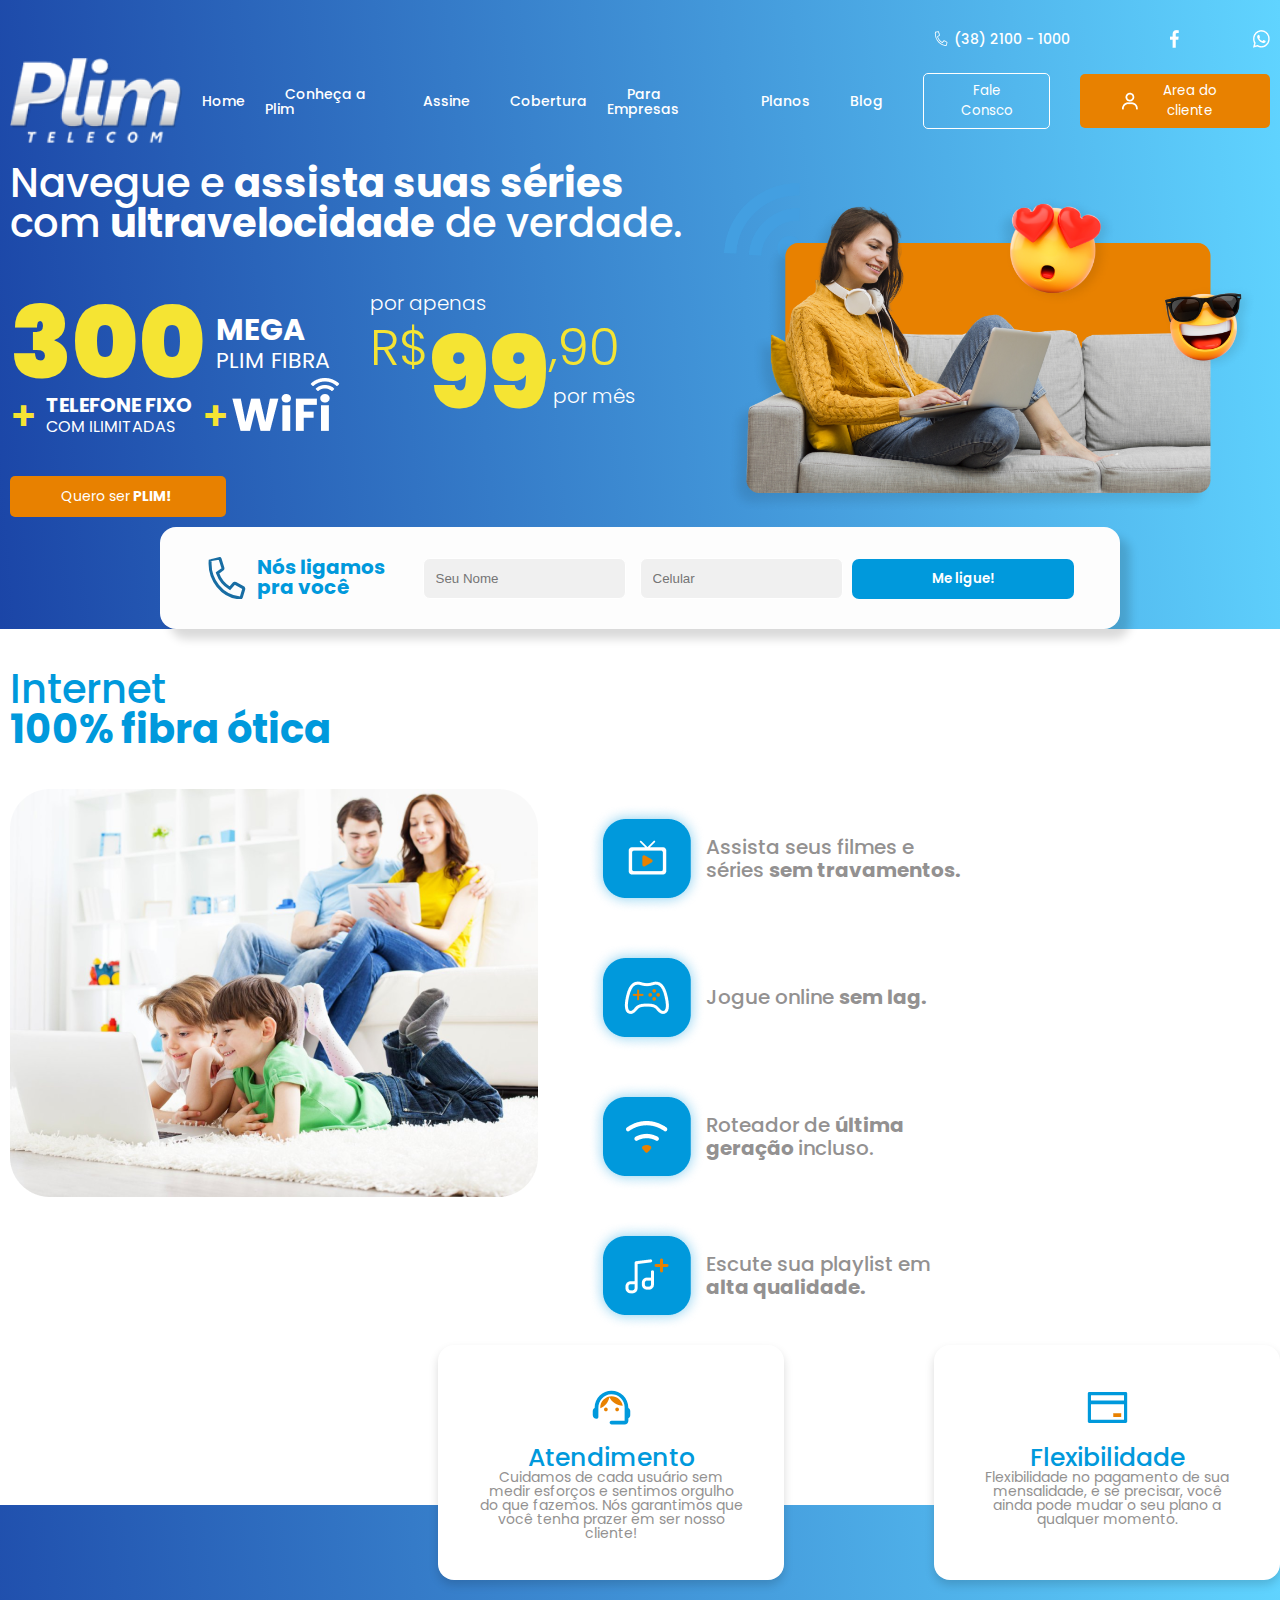
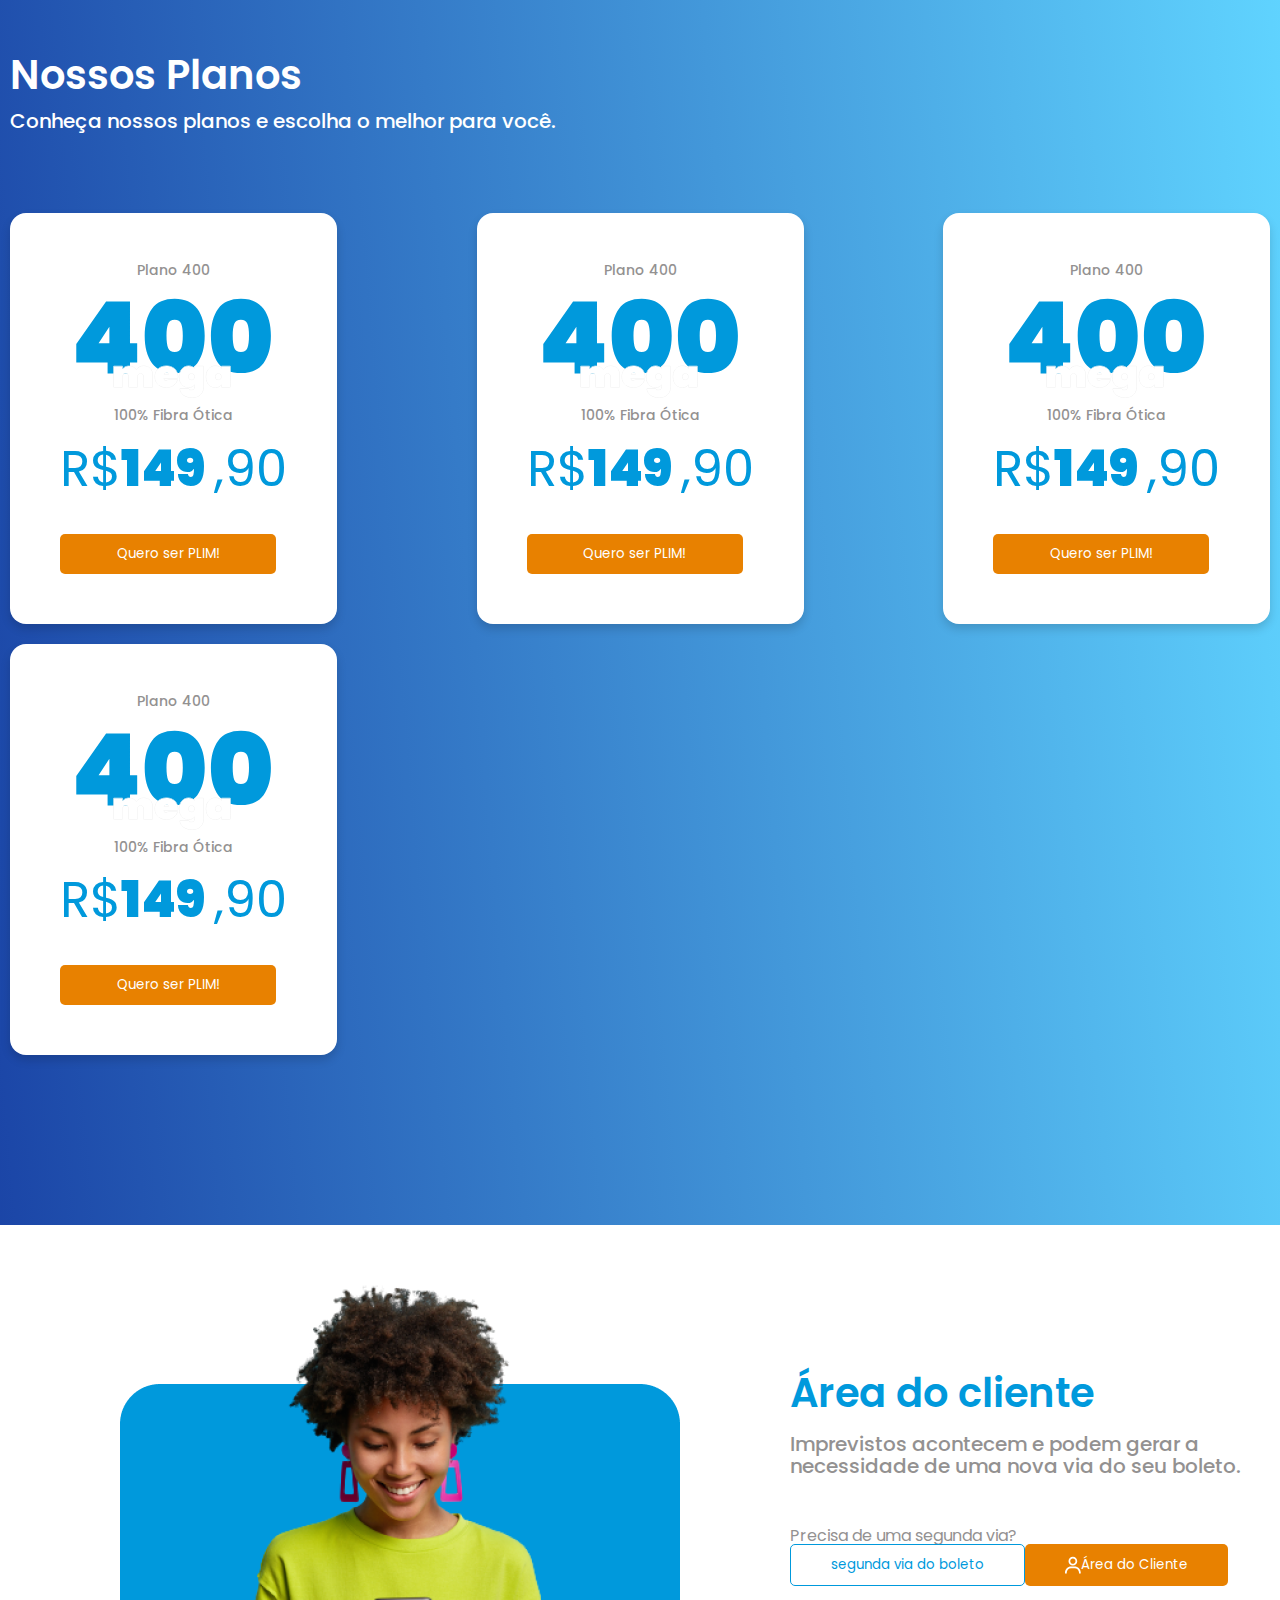
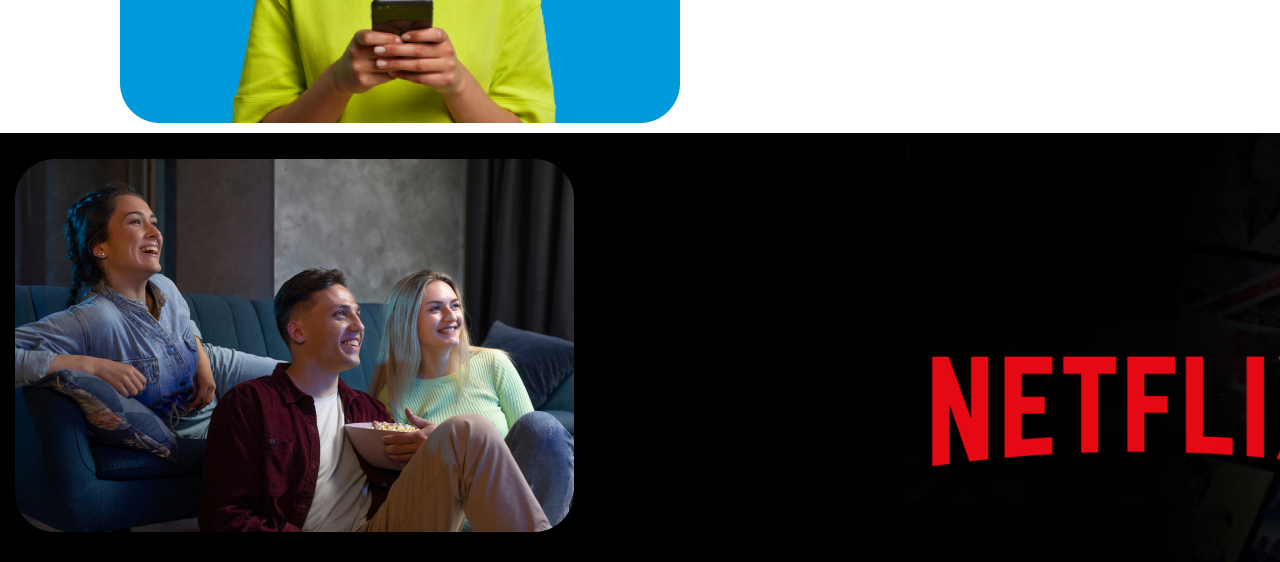
==== index.html @ 6fb75d2f "pagina inicial 50%" ====
<html lang="en">

<head>
  <meta charset="UTF-8" />
  <meta http-equiv="X-UA-Compatible" content="IE=edge" />
  <meta name="viewport" content="width=device-width, initial-scale=1.0" />
  <title>Plim Telecom</title>
  <link rel="preconnect" href="https://fonts.googleapis.com" />
  <link rel="preconnect" href="https://fonts.gstatic.com" crossorigin />
  <link href="https://fonts.googleapis.com/css2?family=Poppins:wght@300;400;700;900&display=swap" rel="stylesheet" />
  <link rel="stylesheet" href="./css/style.css" />
</head>

<body>
  <header>
    <div class="menu-container">
      <div class="menu-infos-top">
        <div class="tel-container">
          <p><img src="./images/tel.png" alt="" /> (38) 2100 - 1000</p>
        </div>
        <div class="redes-sociais-container">
          <img src="./images/facebook.png" alt="" />
          <img src="./images/insta.png" alt="" />
          <img src="./images/whats.png" alt="" />
        </div>
      </div>
      <div class="menu-principal-container">
        <div class="menu-principal">
          <img src="./images/logo.png" alt="" />
          <div class="menu">
            <ul>
              <li><a href="">Home</a></li>
              <li><a href="">Conheça a Plim</a></li>
              <li><a href="">Assine</a></li>
              <li><a href="">Cobertura</a></li>
              <li><a href="">Para Empresas</a></li>
              <li><a href="">Planos</a></li>
              <li><a href="">Blog</a></li>
              <button class="button-off">Fale Consco</button>
              <button class="button-orange">
                <img src="./images/user.png" alt="" /> Area do cliente
              </button>
            </ul>
          </div>
        </div>
      </div>
    </div>

    <div class="header-content">
      <div class="header-content-text">
        <h2>
          Navegue e <b>assista suas séries</b> com <b>ultravelocidade</b> de
          verdade.
        </h2>
        <div class="header-content-text-plans">
          <div class="header-content-text-plans-left">
            <div class="header-plan1">
              <h1>300</h1>
              <p>Mega <span>plim fibra</span></p>
            </div>
            <div class="header-plan-more">
              <h1>
                +
                <p>Telefone fixo <span>com ilimitadas</span></p>
                + <img src="./images/wifi.png" alt="" />
              </h1>
            </div>
          </div>
          <div class="header-plan2">
            <p>por apenas</p>
            <h1><span>R$</span>99<span>,90</span></h1>
            <p class="fine">por mês</p>
          </div>
        </div>
        <button class="button-orange">Quero ser <b>PLIM!</b></button>
      </div>
      <div class="header-content-img">
        <img src="./images/mulher.png" alt="" />
      </div>
    </div>
    <div class="form-ligacao">
      <h3>
        <svg width="40" height="42" viewBox="0 0 40 42" fill="none" xmlns="http://www.w3.org/2000/svg">
          <path
            d="M37.1797 32.3451L34.8652 40.1093C34.7475 40.5043 34.5077 40.8463 34.185 41.0796C33.8623 41.3129 33.4759 41.4237 33.0887 41.3939C14.8257 39.999 1.20308 23.1147 2.69028 3.64312L12.8554 0.953501C13.1987 1.17347 13.4579 1.5147 13.5884 1.91835L16.362 10.682M37.1797 32.3451C37.3 31.9335 37.2821 31.4914 37.1289 31.0951C36.9758 30.6988 36.697 30.3729 36.3407 30.1736M37.1797 32.3451L36.2199 32.0647L33.907 39.8235C33.8498 40.0153 33.7366 40.1698 33.5991 40.2692C33.4629 40.3677 33.3101 40.408 33.1655 40.3968L33.1649 40.3968C15.5098 39.0483 2.23773 22.6993 3.68738 3.71928L3.68739 3.71907C3.7028 3.51675 3.78204 3.33236 3.90208 3.19489C4.02122 3.05846 4.1695 2.97974 4.31622 2.95531C4.31627 2.9553 4.31632 2.95529 4.31637 2.95528L11.8684 1.70042C11.8688 1.70035 11.8692 1.70028 11.8697 1.70021C12.0217 1.67582 12.1781 1.70722 12.3159 1.79548C12.4551 1.88467 12.5735 2.03185 12.6361 2.22349L15.4085 10.9836L16.362 10.682M37.1797 32.3451L36.2214 32.0595L36.2205 32.0624C36.2791 31.8601 36.269 31.6442 36.1961 31.4555C36.1236 31.2678 35.9979 31.1283 35.8546 31.0475L35.8575 31.0492L36.3407 30.1736M36.3407 30.1736L28.6321 25.9198M36.3407 30.1736L35.8526 31.0464L28.1508 26.7964L28.6321 25.9198M28.6321 25.9198C28.3027 25.7389 27.926 25.6774 27.5586 25.7443C27.1913 25.8113 26.8532 26.0032 26.5953 26.2911L22.7069 30.6212C17.3686 27.4111 13.2644 22.3143 11.0985 16.2052L15.7076 12.77C16.0145 12.5427 16.2444 12.216 16.3624 11.8392M28.6321 25.9198L28.1489 26.7953L28.15 26.796C28.0208 26.7252 27.8775 26.7027 27.738 26.7281C27.5972 26.7538 27.4556 26.8295 27.3402 26.9583L27.3394 26.9592L23.4509 31.2894L22.8992 31.9038L22.1915 31.4782C16.646 28.1435 12.396 22.8574 10.156 16.5393L9.90949 15.8442L10.5009 15.4034L15.11 11.9682L15.1125 11.9663C15.2432 11.8695 15.3511 11.7223 15.4082 11.5402L16.3624 11.8392M16.3624 11.8392C16.4805 11.4625 16.4804 11.0563 16.362 10.682M16.3624 11.8392L15.4082 11.5402C15.4654 11.3578 15.4647 11.1613 15.4086 10.9837L16.362 10.682"
            stroke="#186DA3" stroke-width="2" />
        </svg>
        Nós ligamos <br />pra você
      </h3>
      <form action="">
        <input class="input-form-ligacao" type="text" placeholder="Seu Nome" />
        <input class="input-form-ligacao" type="text" name="" id="" placeholder="Celular" />
        <button type="submit">Me ligue!</button>
      </form>
    </div>
  </header>

  <section class="beneficios">
    <div class="beneficios-content">
      <h2>
        Internet <br />
        <b>100% fibra ótica</b>
      </h2>
      <div class="beneficios-blocos">
        <img src="./images/foto.png" alt="" />

        <div class="beneficios-text">
          <div class="beneficios-text-itens">
            <div class="beneficios-item">
              <img src="./images/Group 14.png" alt="" />

              <p>Assista seus filmes e séries <b>sem travamentos.</b></p>
            </div>
            <div class="beneficios-item">
              <img src="./images/Group 13.png" alt="" />
              <p>Jogue online <b>sem lag.</b></p>
            </div>
            <div class="beneficios-item">
              <img src="./images/Group 0.png" alt="" />
              <p>
                Roteador de
                <b>última geração </b>
                incluso.
              </p>
            </div>
            <div class="beneficios-item">
              <img src="./images/Group 14-1.png" alt="" />

              <p>Escute sua playlist em <b>alta qualidade.</b></p>
            </div>
          </div>
        </div>
      </div>

      <div class="cards-beneficios">
        <div class="card-beneficio">
          <svg width="45" height="45" viewBox="0 0 45 45" fill="none" xmlns="http://www.w3.org/2000/svg">
            <path
              d="M39.375 22.9125C39.375 12.6188 31.3875 5.625 22.5 5.625C13.7063 5.625 5.625 12.4687 5.625 23.025C4.5 23.6625 3.75 24.8625 3.75 26.25V30C3.75 32.0625 5.4375 33.75 7.5 33.75C8.53125 33.75 9.375 32.9062 9.375 31.875V22.8562C9.375 15.675 14.9063 9.39375 22.0875 9.1875C23.845 9.13405 25.5954 9.43394 27.2349 10.0694C28.8744 10.7048 30.3697 11.6629 31.6321 12.8869C32.8945 14.1109 33.8984 15.5758 34.5843 17.1948C35.2702 18.8139 35.6241 20.5542 35.625 22.3125V35.625H22.5C21.4688 35.625 20.625 36.4688 20.625 37.5C20.625 38.5312 21.4688 39.375 22.5 39.375H35.625C37.6875 39.375 39.375 37.6875 39.375 35.625V33.3375C40.4813 32.7563 41.25 31.6125 41.25 30.2625V25.95C41.25 24.6375 40.4813 23.4937 39.375 22.9125Z"
              fill="#0099DC" />
            <path
              d="M16.875 26.25C17.9105 26.25 18.75 25.4105 18.75 24.375C18.75 23.3395 17.9105 22.5 16.875 22.5C15.8395 22.5 15 23.3395 15 24.375C15 25.4105 15.8395 26.25 16.875 26.25Z"
              fill="#E88100" />
            <path
              d="M28.125 26.25C29.1605 26.25 30 25.4105 30 24.375C30 23.3395 29.1605 22.5 28.125 22.5C27.0895 22.5 26.25 23.3395 26.25 24.375C26.25 25.4105 27.0895 26.25 28.125 26.25Z"
              fill="#E88100" />
            <path
              d="M33.75 20.6812C33.3029 18.0453 31.9376 15.6524 29.8958 13.9263C27.854 12.2002 25.2674 11.2522 22.5938 11.25C16.9125 11.25 10.8 15.9562 11.2875 23.3438C13.5996 22.3976 15.6417 20.894 17.2317 18.9671C18.8217 17.0402 19.9101 14.7497 20.4 12.3C22.8563 17.2312 27.9 20.625 33.75 20.6812Z"
              fill="#E88100" />
          </svg>
          <h5>Atendimento</h5>
          <p>
            Cuidamos de cada usuário sem medir esforços e sentimos orgulho do
            que fazemos. Nós garantimos que você tenha prazer em ser nosso
            cliente!
          </p>
        </div>
        <div class="card-beneficio">
          <svg width="45" height="45" viewBox="0 0 45 45" fill="none" xmlns="http://www.w3.org/2000/svg">
            <path
              d="M40.7812 7.03125H4.21875C3.44092 7.03125 2.8125 7.65967 2.8125 8.4375V36.5625C2.8125 37.3403 3.44092 37.9688 4.21875 37.9688H40.7812C41.5591 37.9688 42.1875 37.3403 42.1875 36.5625V8.4375C42.1875 7.65967 41.5591 7.03125 40.7812 7.03125ZM5.97656 10.1953H39.0234V15.4688H5.97656V10.1953ZM39.0234 34.8047H5.97656V19.3359H39.0234V34.8047Z"
              fill="#0099DC" />
            <path
              d="M35.8594 31.9922H28.6084C28.415 31.9922 28.2568 31.834 28.2568 31.6406V28.4766C28.2568 28.2832 28.415 28.125 28.6084 28.125H35.8594C36.0527 28.125 36.2109 28.2832 36.2109 28.4766V31.6406C36.2109 31.834 36.0527 31.9922 35.8594 31.9922Z"
              fill="#E88100" />
          </svg>
          <h5>Flexibilidade</h5>
          <p>
            Flexibilidade no pagamento de sua mensalidade, e se precisar, você
            ainda pode mudar o seu plano a qualquer momento.
          </p>
        </div>
      </div>
    </div>
  </section>

  <section class="planos">
    <div class="planos-content">
      <h2>Nossos Planos</h2>
      <p>Conheça nossos planos e escolha o melhor para você.</p>

      <div class="planos-itens-container">
        <div class="planos-item">
          <p>Plano 400</p>
          <svg width="195" height="100" viewBox="0 0 195 100" fill="none" xmlns="http://www.w3.org/2000/svg">
            <path
              d="M0.283984 64.4537V45.9537L30.084 3.45373H53.984V45.2537H61.184V64.4537H53.984V75.4537H31.584V64.4537H0.283984ZM33.384 28.7537L22.584 45.2537H33.384V28.7537ZM68.6941 37.8537C68.6941 26.3204 71.1275 17.2537 75.9941 10.6537C80.9275 4.05373 88.4941 0.753731 98.6941 0.753731C108.827 0.753731 116.361 4.08707 121.294 10.7537C126.227 17.3537 128.694 26.3871 128.694 37.8537C128.694 49.3871 126.227 58.4871 121.294 65.1537C116.361 71.7537 108.827 75.0537 98.6941 75.0537C88.4941 75.0537 80.9275 71.7537 75.9941 65.1537C71.1275 58.4871 68.6941 49.3871 68.6941 37.8537ZM106.794 37.8537C106.794 32.5204 106.261 28.5204 105.194 25.8537C104.127 23.1204 101.961 21.7537 98.6941 21.7537C95.3608 21.7537 93.1608 23.1204 92.0941 25.8537C91.0275 28.5204 90.4941 32.5204 90.4941 37.8537C90.4941 43.2537 91.0275 47.3204 92.0941 50.0537C93.1608 52.7204 95.3608 54.0537 98.6941 54.0537C101.961 54.0537 104.127 52.7204 105.194 50.0537C106.261 47.3204 106.794 43.2537 106.794 37.8537ZM134.905 37.8537C134.905 26.3204 137.338 17.2537 142.205 10.6537C147.138 4.05373 154.705 0.753731 164.905 0.753731C175.038 0.753731 182.572 4.08707 187.505 10.7537C192.438 17.3537 194.905 26.3871 194.905 37.8537C194.905 49.3871 192.438 58.4871 187.505 65.1537C182.572 71.7537 175.038 75.0537 164.905 75.0537C154.705 75.0537 147.138 71.7537 142.205 65.1537C137.338 58.4871 134.905 49.3871 134.905 37.8537ZM173.005 37.8537C173.005 32.5204 172.472 28.5204 171.405 25.8537C170.338 23.1204 168.172 21.7537 164.905 21.7537C161.572 21.7537 159.372 23.1204 158.305 25.8537C157.238 28.5204 156.705 32.5204 156.705 37.8537C156.705 43.2537 157.238 47.3204 158.305 50.0537C159.372 52.7204 161.572 54.0537 164.905 54.0537C168.172 54.0537 170.338 52.7204 171.405 50.0537C172.472 47.3204 173.005 43.2537 173.005 37.8537Z"
              fill="#0099DC" />
            <mask id="path-2-outside-1" maskUnits="userSpaceOnUse" x="36.7335" y="67" width="119" height="33"
              fill="black">
              <rect fill="white" x="36.7335" y="67" width="119" height="33" />
              <path
                d="M67.4658 68.111C70.3087 68.111 72.5067 68.9129 74.0598 70.5165C75.6392 72.1202 76.4289 74.2913 76.4289 77.0298V89.1312H67.7027V78.066C67.7027 77.1778 67.4131 76.487 66.834 75.9936C66.2812 75.4755 65.531 75.2164 64.5834 75.2164C63.6094 75.2164 62.846 75.4755 62.2932 75.9936C61.7405 76.487 61.4641 77.1778 61.4641 78.066V89.1312H52.7378V78.066C52.7378 77.1778 52.4483 76.487 51.8692 75.9936C51.3164 75.4755 50.5662 75.2164 49.6185 75.2164C48.6445 75.2164 47.8812 75.4755 47.3284 75.9936C46.7756 76.487 46.4992 77.1778 46.4992 78.066V89.1312H37.7335V68.2591H46.4992V71.0716C47.131 70.1834 47.9865 69.468 49.0657 68.9252C50.1713 68.3824 51.4612 68.111 52.9353 68.111C54.541 68.111 55.9625 68.4441 57.1997 69.1102C58.4369 69.7517 59.424 70.6645 60.161 71.8488C60.9771 70.7632 62.0168 69.875 63.2804 69.1842C64.5439 68.4688 65.939 68.111 67.4658 68.111Z" />
              <path
                d="M101.785 78.5101C101.785 79.0775 101.746 79.6203 101.667 80.1384H87.5705C87.7021 81.9395 88.505 82.84 89.9791 82.84C90.9267 82.84 91.6112 82.4329 92.0323 81.6187H101.311C100.995 83.099 100.324 84.4313 99.2976 85.6155C98.2973 86.7751 97.0206 87.7003 95.4675 88.3911C93.9408 89.0572 92.2561 89.3903 90.4134 89.3903C88.2023 89.3903 86.228 88.9585 84.4907 88.095C82.7797 87.2315 81.4372 85.9979 80.4632 84.3943C79.5155 82.766 79.0417 80.8662 79.0417 78.6951C79.0417 76.524 79.5155 74.6367 80.4632 73.033C81.4372 71.4047 82.7797 70.1588 84.4907 69.2953C86.228 68.4318 88.2023 68 90.4134 68C92.6246 68 94.5857 68.4318 96.2967 69.2953C98.0341 70.1341 99.3766 71.343 100.324 72.922C101.298 74.501 101.785 76.3637 101.785 78.5101ZM92.901 76.5487C92.901 75.8579 92.6641 75.3398 92.1903 74.9944C91.7164 74.6243 91.1242 74.4393 90.4134 74.4393C88.8604 74.4393 87.9522 75.1424 87.689 76.5487H92.901Z" />
              <path
                d="M112.573 68C114.021 68 115.271 68.2837 116.324 68.8512C117.377 69.3939 118.18 70.1464 118.733 71.1086V68.2591H127.459V88.7612C127.459 90.7102 127.077 92.4866 126.314 94.0902C125.55 95.6939 124.313 96.9768 122.602 97.939C120.917 98.9012 118.746 99.3823 116.087 99.3823C112.507 99.3823 109.664 98.5928 107.558 97.0138C105.479 95.4595 104.294 93.3377 104.005 90.6485H112.612C112.849 91.7341 113.797 92.2769 115.455 92.2769C116.482 92.2769 117.285 92.0301 117.864 91.5367C118.443 91.0433 118.733 90.1181 118.733 88.7612V86.2817C118.18 87.2438 117.377 88.0087 116.324 88.5761C115.271 89.1189 114.021 89.3903 112.573 89.3903C110.836 89.3903 109.269 88.9709 107.874 88.132C106.479 87.2685 105.373 86.0349 104.557 84.4313C103.768 82.803 103.373 80.8909 103.373 78.6951C103.373 76.4994 103.768 74.5997 104.557 72.996C105.373 71.3677 106.479 70.1341 107.874 69.2953C109.269 68.4318 110.836 68 112.573 68ZM118.733 78.6951C118.733 77.5849 118.43 76.7214 117.824 76.1046C117.219 75.4878 116.442 75.1794 115.495 75.1794C114.547 75.1794 113.771 75.4878 113.165 76.1046C112.56 76.7214 112.257 77.5849 112.257 78.6951C112.257 79.8054 112.56 80.6689 113.165 81.2857C113.771 81.9024 114.547 82.2108 115.495 82.2108C116.442 82.2108 117.219 81.9024 117.824 81.2857C118.43 80.6689 118.733 79.8054 118.733 78.6951Z" />
              <path
                d="M130.21 78.6951C130.21 76.4994 130.605 74.5997 131.395 72.996C132.211 71.3677 133.317 70.1341 134.712 69.2953C136.107 68.4318 137.673 68 139.41 68C140.858 68 142.109 68.2837 143.162 68.8512C144.215 69.3939 145.017 70.1464 145.57 71.1086V68.2591H154.296V89.1312H145.57V86.2817C145.017 87.2438 144.215 88.0087 143.162 88.5761C142.109 89.1189 140.858 89.3903 139.41 89.3903C137.673 89.3903 136.107 88.9709 134.712 88.132C133.317 87.2685 132.211 86.0349 131.395 84.4313C130.605 82.803 130.21 80.8909 130.21 78.6951ZM145.57 78.6951C145.57 77.5849 145.267 76.7214 144.662 76.1046C144.057 75.4878 143.28 75.1794 142.332 75.1794C141.385 75.1794 140.608 75.4878 140.003 76.1046C139.397 76.7214 139.095 77.5849 139.095 78.6951C139.095 79.8054 139.397 80.6689 140.003 81.2857C140.608 81.9024 141.385 82.2108 142.332 82.2108C143.28 82.2108 144.057 81.9024 144.662 81.2857C145.267 80.6689 145.57 79.8054 145.57 78.6951Z" />
            </mask>
            <path
              d="M67.4658 68.111C70.3087 68.111 72.5067 68.9129 74.0598 70.5165C75.6392 72.1202 76.4289 74.2913 76.4289 77.0298V89.1312H67.7027V78.066C67.7027 77.1778 67.4131 76.487 66.834 75.9936C66.2812 75.4755 65.531 75.2164 64.5834 75.2164C63.6094 75.2164 62.846 75.4755 62.2932 75.9936C61.7405 76.487 61.4641 77.1778 61.4641 78.066V89.1312H52.7378V78.066C52.7378 77.1778 52.4483 76.487 51.8692 75.9936C51.3164 75.4755 50.5662 75.2164 49.6185 75.2164C48.6445 75.2164 47.8812 75.4755 47.3284 75.9936C46.7756 76.487 46.4992 77.1778 46.4992 78.066V89.1312H37.7335V68.2591H46.4992V71.0716C47.131 70.1834 47.9865 69.468 49.0657 68.9252C50.1713 68.3824 51.4612 68.111 52.9353 68.111C54.541 68.111 55.9625 68.4441 57.1997 69.1102C58.4369 69.7517 59.424 70.6645 60.161 71.8488C60.9771 70.7632 62.0168 69.875 63.2804 69.1842C64.5439 68.4688 65.939 68.111 67.4658 68.111Z"
              fill="white" />
            <path
              d="M101.785 78.5101C101.785 79.0775 101.746 79.6203 101.667 80.1384H87.5705C87.7021 81.9395 88.505 82.84 89.9791 82.84C90.9267 82.84 91.6112 82.4329 92.0323 81.6187H101.311C100.995 83.099 100.324 84.4313 99.2976 85.6155C98.2973 86.7751 97.0206 87.7003 95.4675 88.3911C93.9408 89.0572 92.2561 89.3903 90.4134 89.3903C88.2023 89.3903 86.228 88.9585 84.4907 88.095C82.7797 87.2315 81.4372 85.9979 80.4632 84.3943C79.5155 82.766 79.0417 80.8662 79.0417 78.6951C79.0417 76.524 79.5155 74.6367 80.4632 73.033C81.4372 71.4047 82.7797 70.1588 84.4907 69.2953C86.228 68.4318 88.2023 68 90.4134 68C92.6246 68 94.5857 68.4318 96.2967 69.2953C98.0341 70.1341 99.3766 71.343 100.324 72.922C101.298 74.501 101.785 76.3637 101.785 78.5101ZM92.901 76.5487C92.901 75.8579 92.6641 75.3398 92.1903 74.9944C91.7164 74.6243 91.1242 74.4393 90.4134 74.4393C88.8604 74.4393 87.9522 75.1424 87.689 76.5487H92.901Z"
              fill="white" />
            <path
              d="M112.573 68C114.021 68 115.271 68.2837 116.324 68.8512C117.377 69.3939 118.18 70.1464 118.733 71.1086V68.2591H127.459V88.7612C127.459 90.7102 127.077 92.4866 126.314 94.0902C125.55 95.6939 124.313 96.9768 122.602 97.939C120.917 98.9012 118.746 99.3823 116.087 99.3823C112.507 99.3823 109.664 98.5928 107.558 97.0138C105.479 95.4595 104.294 93.3377 104.005 90.6485H112.612C112.849 91.7341 113.797 92.2769 115.455 92.2769C116.482 92.2769 117.285 92.0301 117.864 91.5367C118.443 91.0433 118.733 90.1181 118.733 88.7612V86.2817C118.18 87.2438 117.377 88.0087 116.324 88.5761C115.271 89.1189 114.021 89.3903 112.573 89.3903C110.836 89.3903 109.269 88.9709 107.874 88.132C106.479 87.2685 105.373 86.0349 104.557 84.4313C103.768 82.803 103.373 80.8909 103.373 78.6951C103.373 76.4994 103.768 74.5997 104.557 72.996C105.373 71.3677 106.479 70.1341 107.874 69.2953C109.269 68.4318 110.836 68 112.573 68ZM118.733 78.6951C118.733 77.5849 118.43 76.7214 117.824 76.1046C117.219 75.4878 116.442 75.1794 115.495 75.1794C114.547 75.1794 113.771 75.4878 113.165 76.1046C112.56 76.7214 112.257 77.5849 112.257 78.6951C112.257 79.8054 112.56 80.6689 113.165 81.2857C113.771 81.9024 114.547 82.2108 115.495 82.2108C116.442 82.2108 117.219 81.9024 117.824 81.2857C118.43 80.6689 118.733 79.8054 118.733 78.6951Z"
              fill="white" />
            <path
              d="M130.21 78.6951C130.21 76.4994 130.605 74.5997 131.395 72.996C132.211 71.3677 133.317 70.1341 134.712 69.2953C136.107 68.4318 137.673 68 139.41 68C140.858 68 142.109 68.2837 143.162 68.8512C144.215 69.3939 145.017 70.1464 145.57 71.1086V68.2591H154.296V89.1312H145.57V86.2817C145.017 87.2438 144.215 88.0087 143.162 88.5761C142.109 89.1189 140.858 89.3903 139.41 89.3903C137.673 89.3903 136.107 88.9709 134.712 88.132C133.317 87.2685 132.211 86.0349 131.395 84.4313C130.605 82.803 130.21 80.8909 130.21 78.6951ZM145.57 78.6951C145.57 77.5849 145.267 76.7214 144.662 76.1046C144.057 75.4878 143.28 75.1794 142.332 75.1794C141.385 75.1794 140.608 75.4878 140.003 76.1046C139.397 76.7214 139.095 77.5849 139.095 78.6951C139.095 79.8054 139.397 80.6689 140.003 81.2857C140.608 81.9024 141.385 82.2108 142.332 82.2108C143.28 82.2108 144.057 81.9024 144.662 81.2857C145.267 80.6689 145.57 79.8054 145.57 78.6951Z"
              fill="white" />
            <path
              d="M67.4658 68.111C70.3087 68.111 72.5067 68.9129 74.0598 70.5165C75.6392 72.1202 76.4289 74.2913 76.4289 77.0298V89.1312H67.7027V78.066C67.7027 77.1778 67.4131 76.487 66.834 75.9936C66.2812 75.4755 65.531 75.2164 64.5834 75.2164C63.6094 75.2164 62.846 75.4755 62.2932 75.9936C61.7405 76.487 61.4641 77.1778 61.4641 78.066V89.1312H52.7378V78.066C52.7378 77.1778 52.4483 76.487 51.8692 75.9936C51.3164 75.4755 50.5662 75.2164 49.6185 75.2164C48.6445 75.2164 47.8812 75.4755 47.3284 75.9936C46.7756 76.487 46.4992 77.1778 46.4992 78.066V89.1312H37.7335V68.2591H46.4992V71.0716C47.131 70.1834 47.9865 69.468 49.0657 68.9252C50.1713 68.3824 51.4612 68.111 52.9353 68.111C54.541 68.111 55.9625 68.4441 57.1997 69.1102C58.4369 69.7517 59.424 70.6645 60.161 71.8488C60.9771 70.7632 62.0168 69.875 63.2804 69.1842C64.5439 68.4688 65.939 68.111 67.4658 68.111Z"
              stroke="#F0F0F0" mask="url(#path-2-outside-1)" />
            <path
              d="M101.785 78.5101C101.785 79.0775 101.746 79.6203 101.667 80.1384H87.5705C87.7021 81.9395 88.505 82.84 89.9791 82.84C90.9267 82.84 91.6112 82.4329 92.0323 81.6187H101.311C100.995 83.099 100.324 84.4313 99.2976 85.6155C98.2973 86.7751 97.0206 87.7003 95.4675 88.3911C93.9408 89.0572 92.2561 89.3903 90.4134 89.3903C88.2023 89.3903 86.228 88.9585 84.4907 88.095C82.7797 87.2315 81.4372 85.9979 80.4632 84.3943C79.5155 82.766 79.0417 80.8662 79.0417 78.6951C79.0417 76.524 79.5155 74.6367 80.4632 73.033C81.4372 71.4047 82.7797 70.1588 84.4907 69.2953C86.228 68.4318 88.2023 68 90.4134 68C92.6246 68 94.5857 68.4318 96.2967 69.2953C98.0341 70.1341 99.3766 71.343 100.324 72.922C101.298 74.501 101.785 76.3637 101.785 78.5101ZM92.901 76.5487C92.901 75.8579 92.6641 75.3398 92.1903 74.9944C91.7164 74.6243 91.1242 74.4393 90.4134 74.4393C88.8604 74.4393 87.9522 75.1424 87.689 76.5487H92.901Z"
              stroke="#F0F0F0" mask="url(#path-2-outside-1)" />
            <path
              d="M112.573 68C114.021 68 115.271 68.2837 116.324 68.8512C117.377 69.3939 118.18 70.1464 118.733 71.1086V68.2591H127.459V88.7612C127.459 90.7102 127.077 92.4866 126.314 94.0902C125.55 95.6939 124.313 96.9768 122.602 97.939C120.917 98.9012 118.746 99.3823 116.087 99.3823C112.507 99.3823 109.664 98.5928 107.558 97.0138C105.479 95.4595 104.294 93.3377 104.005 90.6485H112.612C112.849 91.7341 113.797 92.2769 115.455 92.2769C116.482 92.2769 117.285 92.0301 117.864 91.5367C118.443 91.0433 118.733 90.1181 118.733 88.7612V86.2817C118.18 87.2438 117.377 88.0087 116.324 88.5761C115.271 89.1189 114.021 89.3903 112.573 89.3903C110.836 89.3903 109.269 88.9709 107.874 88.132C106.479 87.2685 105.373 86.0349 104.557 84.4313C103.768 82.803 103.373 80.8909 103.373 78.6951C103.373 76.4994 103.768 74.5997 104.557 72.996C105.373 71.3677 106.479 70.1341 107.874 69.2953C109.269 68.4318 110.836 68 112.573 68ZM118.733 78.6951C118.733 77.5849 118.43 76.7214 117.824 76.1046C117.219 75.4878 116.442 75.1794 115.495 75.1794C114.547 75.1794 113.771 75.4878 113.165 76.1046C112.56 76.7214 112.257 77.5849 112.257 78.6951C112.257 79.8054 112.56 80.6689 113.165 81.2857C113.771 81.9024 114.547 82.2108 115.495 82.2108C116.442 82.2108 117.219 81.9024 117.824 81.2857C118.43 80.6689 118.733 79.8054 118.733 78.6951Z"
              stroke="#F0F0F0" mask="url(#path-2-outside-1)" />
            <path
              d="M130.21 78.6951C130.21 76.4994 130.605 74.5997 131.395 72.996C132.211 71.3677 133.317 70.1341 134.712 69.2953C136.107 68.4318 137.673 68 139.41 68C140.858 68 142.109 68.2837 143.162 68.8512C144.215 69.3939 145.017 70.1464 145.57 71.1086V68.2591H154.296V89.1312H145.57V86.2817C145.017 87.2438 144.215 88.0087 143.162 88.5761C142.109 89.1189 140.858 89.3903 139.41 89.3903C137.673 89.3903 136.107 88.9709 134.712 88.132C133.317 87.2685 132.211 86.0349 131.395 84.4313C130.605 82.803 130.21 80.8909 130.21 78.6951ZM145.57 78.6951C145.57 77.5849 145.267 76.7214 144.662 76.1046C144.057 75.4878 143.28 75.1794 142.332 75.1794C141.385 75.1794 140.608 75.4878 140.003 76.1046C139.397 76.7214 139.095 77.5849 139.095 78.6951C139.095 79.8054 139.397 80.6689 140.003 81.2857C140.608 81.9024 141.385 82.2108 142.332 82.2108C143.28 82.2108 144.057 81.9024 144.662 81.2857C145.267 80.6689 145.57 79.8054 145.57 78.6951Z"
              stroke="#F0F0F0" mask="url(#path-2-outside-1)" />
          </svg>
          <p>100% Fibra Ótica</p>

          <h1><span>R$</span>149 <span>,90</span></h1>
          <button class="button-orange">Quero ser PLIM!</button>
        </div>
        <div class="planos-item">
          <p>Plano 400</p>
          <svg width="195" height="100" viewBox="0 0 195 100" fill="none" xmlns="http://www.w3.org/2000/svg">
            <path
              d="M0.283984 64.4537V45.9537L30.084 3.45373H53.984V45.2537H61.184V64.4537H53.984V75.4537H31.584V64.4537H0.283984ZM33.384 28.7537L22.584 45.2537H33.384V28.7537ZM68.6941 37.8537C68.6941 26.3204 71.1275 17.2537 75.9941 10.6537C80.9275 4.05373 88.4941 0.753731 98.6941 0.753731C108.827 0.753731 116.361 4.08707 121.294 10.7537C126.227 17.3537 128.694 26.3871 128.694 37.8537C128.694 49.3871 126.227 58.4871 121.294 65.1537C116.361 71.7537 108.827 75.0537 98.6941 75.0537C88.4941 75.0537 80.9275 71.7537 75.9941 65.1537C71.1275 58.4871 68.6941 49.3871 68.6941 37.8537ZM106.794 37.8537C106.794 32.5204 106.261 28.5204 105.194 25.8537C104.127 23.1204 101.961 21.7537 98.6941 21.7537C95.3608 21.7537 93.1608 23.1204 92.0941 25.8537C91.0275 28.5204 90.4941 32.5204 90.4941 37.8537C90.4941 43.2537 91.0275 47.3204 92.0941 50.0537C93.1608 52.7204 95.3608 54.0537 98.6941 54.0537C101.961 54.0537 104.127 52.7204 105.194 50.0537C106.261 47.3204 106.794 43.2537 106.794 37.8537ZM134.905 37.8537C134.905 26.3204 137.338 17.2537 142.205 10.6537C147.138 4.05373 154.705 0.753731 164.905 0.753731C175.038 0.753731 182.572 4.08707 187.505 10.7537C192.438 17.3537 194.905 26.3871 194.905 37.8537C194.905 49.3871 192.438 58.4871 187.505 65.1537C182.572 71.7537 175.038 75.0537 164.905 75.0537C154.705 75.0537 147.138 71.7537 142.205 65.1537C137.338 58.4871 134.905 49.3871 134.905 37.8537ZM173.005 37.8537C173.005 32.5204 172.472 28.5204 171.405 25.8537C170.338 23.1204 168.172 21.7537 164.905 21.7537C161.572 21.7537 159.372 23.1204 158.305 25.8537C157.238 28.5204 156.705 32.5204 156.705 37.8537C156.705 43.2537 157.238 47.3204 158.305 50.0537C159.372 52.7204 161.572 54.0537 164.905 54.0537C168.172 54.0537 170.338 52.7204 171.405 50.0537C172.472 47.3204 173.005 43.2537 173.005 37.8537Z"
              fill="#0099DC" />
            <mask id="path-2-outside-1" maskUnits="userSpaceOnUse" x="36.7335" y="67" width="119" height="33"
              fill="black">
              <rect fill="white" x="36.7335" y="67" width="119" height="33" />
              <path
                d="M67.4658 68.111C70.3087 68.111 72.5067 68.9129 74.0598 70.5165C75.6392 72.1202 76.4289 74.2913 76.4289 77.0298V89.1312H67.7027V78.066C67.7027 77.1778 67.4131 76.487 66.834 75.9936C66.2812 75.4755 65.531 75.2164 64.5834 75.2164C63.6094 75.2164 62.846 75.4755 62.2932 75.9936C61.7405 76.487 61.4641 77.1778 61.4641 78.066V89.1312H52.7378V78.066C52.7378 77.1778 52.4483 76.487 51.8692 75.9936C51.3164 75.4755 50.5662 75.2164 49.6185 75.2164C48.6445 75.2164 47.8812 75.4755 47.3284 75.9936C46.7756 76.487 46.4992 77.1778 46.4992 78.066V89.1312H37.7335V68.2591H46.4992V71.0716C47.131 70.1834 47.9865 69.468 49.0657 68.9252C50.1713 68.3824 51.4612 68.111 52.9353 68.111C54.541 68.111 55.9625 68.4441 57.1997 69.1102C58.4369 69.7517 59.424 70.6645 60.161 71.8488C60.9771 70.7632 62.0168 69.875 63.2804 69.1842C64.5439 68.4688 65.939 68.111 67.4658 68.111Z" />
              <path
                d="M101.785 78.5101C101.785 79.0775 101.746 79.6203 101.667 80.1384H87.5705C87.7021 81.9395 88.505 82.84 89.9791 82.84C90.9267 82.84 91.6112 82.4329 92.0323 81.6187H101.311C100.995 83.099 100.324 84.4313 99.2976 85.6155C98.2973 86.7751 97.0206 87.7003 95.4675 88.3911C93.9408 89.0572 92.2561 89.3903 90.4134 89.3903C88.2023 89.3903 86.228 88.9585 84.4907 88.095C82.7797 87.2315 81.4372 85.9979 80.4632 84.3943C79.5155 82.766 79.0417 80.8662 79.0417 78.6951C79.0417 76.524 79.5155 74.6367 80.4632 73.033C81.4372 71.4047 82.7797 70.1588 84.4907 69.2953C86.228 68.4318 88.2023 68 90.4134 68C92.6246 68 94.5857 68.4318 96.2967 69.2953C98.0341 70.1341 99.3766 71.343 100.324 72.922C101.298 74.501 101.785 76.3637 101.785 78.5101ZM92.901 76.5487C92.901 75.8579 92.6641 75.3398 92.1903 74.9944C91.7164 74.6243 91.1242 74.4393 90.4134 74.4393C88.8604 74.4393 87.9522 75.1424 87.689 76.5487H92.901Z" />
              <path
                d="M112.573 68C114.021 68 115.271 68.2837 116.324 68.8512C117.377 69.3939 118.18 70.1464 118.733 71.1086V68.2591H127.459V88.7612C127.459 90.7102 127.077 92.4866 126.314 94.0902C125.55 95.6939 124.313 96.9768 122.602 97.939C120.917 98.9012 118.746 99.3823 116.087 99.3823C112.507 99.3823 109.664 98.5928 107.558 97.0138C105.479 95.4595 104.294 93.3377 104.005 90.6485H112.612C112.849 91.7341 113.797 92.2769 115.455 92.2769C116.482 92.2769 117.285 92.0301 117.864 91.5367C118.443 91.0433 118.733 90.1181 118.733 88.7612V86.2817C118.18 87.2438 117.377 88.0087 116.324 88.5761C115.271 89.1189 114.021 89.3903 112.573 89.3903C110.836 89.3903 109.269 88.9709 107.874 88.132C106.479 87.2685 105.373 86.0349 104.557 84.4313C103.768 82.803 103.373 80.8909 103.373 78.6951C103.373 76.4994 103.768 74.5997 104.557 72.996C105.373 71.3677 106.479 70.1341 107.874 69.2953C109.269 68.4318 110.836 68 112.573 68ZM118.733 78.6951C118.733 77.5849 118.43 76.7214 117.824 76.1046C117.219 75.4878 116.442 75.1794 115.495 75.1794C114.547 75.1794 113.771 75.4878 113.165 76.1046C112.56 76.7214 112.257 77.5849 112.257 78.6951C112.257 79.8054 112.56 80.6689 113.165 81.2857C113.771 81.9024 114.547 82.2108 115.495 82.2108C116.442 82.2108 117.219 81.9024 117.824 81.2857C118.43 80.6689 118.733 79.8054 118.733 78.6951Z" />
              <path
                d="M130.21 78.6951C130.21 76.4994 130.605 74.5997 131.395 72.996C132.211 71.3677 133.317 70.1341 134.712 69.2953C136.107 68.4318 137.673 68 139.41 68C140.858 68 142.109 68.2837 143.162 68.8512C144.215 69.3939 145.017 70.1464 145.57 71.1086V68.2591H154.296V89.1312H145.57V86.2817C145.017 87.2438 144.215 88.0087 143.162 88.5761C142.109 89.1189 140.858 89.3903 139.41 89.3903C137.673 89.3903 136.107 88.9709 134.712 88.132C133.317 87.2685 132.211 86.0349 131.395 84.4313C130.605 82.803 130.21 80.8909 130.21 78.6951ZM145.57 78.6951C145.57 77.5849 145.267 76.7214 144.662 76.1046C144.057 75.4878 143.28 75.1794 142.332 75.1794C141.385 75.1794 140.608 75.4878 140.003 76.1046C139.397 76.7214 139.095 77.5849 139.095 78.6951C139.095 79.8054 139.397 80.6689 140.003 81.2857C140.608 81.9024 141.385 82.2108 142.332 82.2108C143.28 82.2108 144.057 81.9024 144.662 81.2857C145.267 80.6689 145.57 79.8054 145.57 78.6951Z" />
            </mask>
            <path
              d="M67.4658 68.111C70.3087 68.111 72.5067 68.9129 74.0598 70.5165C75.6392 72.1202 76.4289 74.2913 76.4289 77.0298V89.1312H67.7027V78.066C67.7027 77.1778 67.4131 76.487 66.834 75.9936C66.2812 75.4755 65.531 75.2164 64.5834 75.2164C63.6094 75.2164 62.846 75.4755 62.2932 75.9936C61.7405 76.487 61.4641 77.1778 61.4641 78.066V89.1312H52.7378V78.066C52.7378 77.1778 52.4483 76.487 51.8692 75.9936C51.3164 75.4755 50.5662 75.2164 49.6185 75.2164C48.6445 75.2164 47.8812 75.4755 47.3284 75.9936C46.7756 76.487 46.4992 77.1778 46.4992 78.066V89.1312H37.7335V68.2591H46.4992V71.0716C47.131 70.1834 47.9865 69.468 49.0657 68.9252C50.1713 68.3824 51.4612 68.111 52.9353 68.111C54.541 68.111 55.9625 68.4441 57.1997 69.1102C58.4369 69.7517 59.424 70.6645 60.161 71.8488C60.9771 70.7632 62.0168 69.875 63.2804 69.1842C64.5439 68.4688 65.939 68.111 67.4658 68.111Z"
              fill="white" />
            <path
              d="M101.785 78.5101C101.785 79.0775 101.746 79.6203 101.667 80.1384H87.5705C87.7021 81.9395 88.505 82.84 89.9791 82.84C90.9267 82.84 91.6112 82.4329 92.0323 81.6187H101.311C100.995 83.099 100.324 84.4313 99.2976 85.6155C98.2973 86.7751 97.0206 87.7003 95.4675 88.3911C93.9408 89.0572 92.2561 89.3903 90.4134 89.3903C88.2023 89.3903 86.228 88.9585 84.4907 88.095C82.7797 87.2315 81.4372 85.9979 80.4632 84.3943C79.5155 82.766 79.0417 80.8662 79.0417 78.6951C79.0417 76.524 79.5155 74.6367 80.4632 73.033C81.4372 71.4047 82.7797 70.1588 84.4907 69.2953C86.228 68.4318 88.2023 68 90.4134 68C92.6246 68 94.5857 68.4318 96.2967 69.2953C98.0341 70.1341 99.3766 71.343 100.324 72.922C101.298 74.501 101.785 76.3637 101.785 78.5101ZM92.901 76.5487C92.901 75.8579 92.6641 75.3398 92.1903 74.9944C91.7164 74.6243 91.1242 74.4393 90.4134 74.4393C88.8604 74.4393 87.9522 75.1424 87.689 76.5487H92.901Z"
              fill="white" />
            <path
              d="M112.573 68C114.021 68 115.271 68.2837 116.324 68.8512C117.377 69.3939 118.18 70.1464 118.733 71.1086V68.2591H127.459V88.7612C127.459 90.7102 127.077 92.4866 126.314 94.0902C125.55 95.6939 124.313 96.9768 122.602 97.939C120.917 98.9012 118.746 99.3823 116.087 99.3823C112.507 99.3823 109.664 98.5928 107.558 97.0138C105.479 95.4595 104.294 93.3377 104.005 90.6485H112.612C112.849 91.7341 113.797 92.2769 115.455 92.2769C116.482 92.2769 117.285 92.0301 117.864 91.5367C118.443 91.0433 118.733 90.1181 118.733 88.7612V86.2817C118.18 87.2438 117.377 88.0087 116.324 88.5761C115.271 89.1189 114.021 89.3903 112.573 89.3903C110.836 89.3903 109.269 88.9709 107.874 88.132C106.479 87.2685 105.373 86.0349 104.557 84.4313C103.768 82.803 103.373 80.8909 103.373 78.6951C103.373 76.4994 103.768 74.5997 104.557 72.996C105.373 71.3677 106.479 70.1341 107.874 69.2953C109.269 68.4318 110.836 68 112.573 68ZM118.733 78.6951C118.733 77.5849 118.43 76.7214 117.824 76.1046C117.219 75.4878 116.442 75.1794 115.495 75.1794C114.547 75.1794 113.771 75.4878 113.165 76.1046C112.56 76.7214 112.257 77.5849 112.257 78.6951C112.257 79.8054 112.56 80.6689 113.165 81.2857C113.771 81.9024 114.547 82.2108 115.495 82.2108C116.442 82.2108 117.219 81.9024 117.824 81.2857C118.43 80.6689 118.733 79.8054 118.733 78.6951Z"
              fill="white" />
            <path
              d="M130.21 78.6951C130.21 76.4994 130.605 74.5997 131.395 72.996C132.211 71.3677 133.317 70.1341 134.712 69.2953C136.107 68.4318 137.673 68 139.41 68C140.858 68 142.109 68.2837 143.162 68.8512C144.215 69.3939 145.017 70.1464 145.57 71.1086V68.2591H154.296V89.1312H145.57V86.2817C145.017 87.2438 144.215 88.0087 143.162 88.5761C142.109 89.1189 140.858 89.3903 139.41 89.3903C137.673 89.3903 136.107 88.9709 134.712 88.132C133.317 87.2685 132.211 86.0349 131.395 84.4313C130.605 82.803 130.21 80.8909 130.21 78.6951ZM145.57 78.6951C145.57 77.5849 145.267 76.7214 144.662 76.1046C144.057 75.4878 143.28 75.1794 142.332 75.1794C141.385 75.1794 140.608 75.4878 140.003 76.1046C139.397 76.7214 139.095 77.5849 139.095 78.6951C139.095 79.8054 139.397 80.6689 140.003 81.2857C140.608 81.9024 141.385 82.2108 142.332 82.2108C143.28 82.2108 144.057 81.9024 144.662 81.2857C145.267 80.6689 145.57 79.8054 145.57 78.6951Z"
              fill="white" />
            <path
              d="M67.4658 68.111C70.3087 68.111 72.5067 68.9129 74.0598 70.5165C75.6392 72.1202 76.4289 74.2913 76.4289 77.0298V89.1312H67.7027V78.066C67.7027 77.1778 67.4131 76.487 66.834 75.9936C66.2812 75.4755 65.531 75.2164 64.5834 75.2164C63.6094 75.2164 62.846 75.4755 62.2932 75.9936C61.7405 76.487 61.4641 77.1778 61.4641 78.066V89.1312H52.7378V78.066C52.7378 77.1778 52.4483 76.487 51.8692 75.9936C51.3164 75.4755 50.5662 75.2164 49.6185 75.2164C48.6445 75.2164 47.8812 75.4755 47.3284 75.9936C46.7756 76.487 46.4992 77.1778 46.4992 78.066V89.1312H37.7335V68.2591H46.4992V71.0716C47.131 70.1834 47.9865 69.468 49.0657 68.9252C50.1713 68.3824 51.4612 68.111 52.9353 68.111C54.541 68.111 55.9625 68.4441 57.1997 69.1102C58.4369 69.7517 59.424 70.6645 60.161 71.8488C60.9771 70.7632 62.0168 69.875 63.2804 69.1842C64.5439 68.4688 65.939 68.111 67.4658 68.111Z"
              stroke="#F0F0F0" mask="url(#path-2-outside-1)" />
            <path
              d="M101.785 78.5101C101.785 79.0775 101.746 79.6203 101.667 80.1384H87.5705C87.7021 81.9395 88.505 82.84 89.9791 82.84C90.9267 82.84 91.6112 82.4329 92.0323 81.6187H101.311C100.995 83.099 100.324 84.4313 99.2976 85.6155C98.2973 86.7751 97.0206 87.7003 95.4675 88.3911C93.9408 89.0572 92.2561 89.3903 90.4134 89.3903C88.2023 89.3903 86.228 88.9585 84.4907 88.095C82.7797 87.2315 81.4372 85.9979 80.4632 84.3943C79.5155 82.766 79.0417 80.8662 79.0417 78.6951C79.0417 76.524 79.5155 74.6367 80.4632 73.033C81.4372 71.4047 82.7797 70.1588 84.4907 69.2953C86.228 68.4318 88.2023 68 90.4134 68C92.6246 68 94.5857 68.4318 96.2967 69.2953C98.0341 70.1341 99.3766 71.343 100.324 72.922C101.298 74.501 101.785 76.3637 101.785 78.5101ZM92.901 76.5487C92.901 75.8579 92.6641 75.3398 92.1903 74.9944C91.7164 74.6243 91.1242 74.4393 90.4134 74.4393C88.8604 74.4393 87.9522 75.1424 87.689 76.5487H92.901Z"
              stroke="#F0F0F0" mask="url(#path-2-outside-1)" />
            <path
              d="M112.573 68C114.021 68 115.271 68.2837 116.324 68.8512C117.377 69.3939 118.18 70.1464 118.733 71.1086V68.2591H127.459V88.7612C127.459 90.7102 127.077 92.4866 126.314 94.0902C125.55 95.6939 124.313 96.9768 122.602 97.939C120.917 98.9012 118.746 99.3823 116.087 99.3823C112.507 99.3823 109.664 98.5928 107.558 97.0138C105.479 95.4595 104.294 93.3377 104.005 90.6485H112.612C112.849 91.7341 113.797 92.2769 115.455 92.2769C116.482 92.2769 117.285 92.0301 117.864 91.5367C118.443 91.0433 118.733 90.1181 118.733 88.7612V86.2817C118.18 87.2438 117.377 88.0087 116.324 88.5761C115.271 89.1189 114.021 89.3903 112.573 89.3903C110.836 89.3903 109.269 88.9709 107.874 88.132C106.479 87.2685 105.373 86.0349 104.557 84.4313C103.768 82.803 103.373 80.8909 103.373 78.6951C103.373 76.4994 103.768 74.5997 104.557 72.996C105.373 71.3677 106.479 70.1341 107.874 69.2953C109.269 68.4318 110.836 68 112.573 68ZM118.733 78.6951C118.733 77.5849 118.43 76.7214 117.824 76.1046C117.219 75.4878 116.442 75.1794 115.495 75.1794C114.547 75.1794 113.771 75.4878 113.165 76.1046C112.56 76.7214 112.257 77.5849 112.257 78.6951C112.257 79.8054 112.56 80.6689 113.165 81.2857C113.771 81.9024 114.547 82.2108 115.495 82.2108C116.442 82.2108 117.219 81.9024 117.824 81.2857C118.43 80.6689 118.733 79.8054 118.733 78.6951Z"
              stroke="#F0F0F0" mask="url(#path-2-outside-1)" />
            <path
              d="M130.21 78.6951C130.21 76.4994 130.605 74.5997 131.395 72.996C132.211 71.3677 133.317 70.1341 134.712 69.2953C136.107 68.4318 137.673 68 139.41 68C140.858 68 142.109 68.2837 143.162 68.8512C144.215 69.3939 145.017 70.1464 145.57 71.1086V68.2591H154.296V89.1312H145.57V86.2817C145.017 87.2438 144.215 88.0087 143.162 88.5761C142.109 89.1189 140.858 89.3903 139.41 89.3903C137.673 89.3903 136.107 88.9709 134.712 88.132C133.317 87.2685 132.211 86.0349 131.395 84.4313C130.605 82.803 130.21 80.8909 130.21 78.6951ZM145.57 78.6951C145.57 77.5849 145.267 76.7214 144.662 76.1046C144.057 75.4878 143.28 75.1794 142.332 75.1794C141.385 75.1794 140.608 75.4878 140.003 76.1046C139.397 76.7214 139.095 77.5849 139.095 78.6951C139.095 79.8054 139.397 80.6689 140.003 81.2857C140.608 81.9024 141.385 82.2108 142.332 82.2108C143.28 82.2108 144.057 81.9024 144.662 81.2857C145.267 80.6689 145.57 79.8054 145.57 78.6951Z"
              stroke="#F0F0F0" mask="url(#path-2-outside-1)" />
          </svg>
          <p>100% Fibra Ótica</p>

          <h1><span>R$</span>149 <span>,90</span></h1>
          <button class="button-orange">Quero ser PLIM!</button>
        </div>
        <div class="planos-item">
          <p>Plano 400</p>
          <svg width="195" height="100" viewBox="0 0 195 100" fill="none" xmlns="http://www.w3.org/2000/svg">
            <path
              d="M0.283984 64.4537V45.9537L30.084 3.45373H53.984V45.2537H61.184V64.4537H53.984V75.4537H31.584V64.4537H0.283984ZM33.384 28.7537L22.584 45.2537H33.384V28.7537ZM68.6941 37.8537C68.6941 26.3204 71.1275 17.2537 75.9941 10.6537C80.9275 4.05373 88.4941 0.753731 98.6941 0.753731C108.827 0.753731 116.361 4.08707 121.294 10.7537C126.227 17.3537 128.694 26.3871 128.694 37.8537C128.694 49.3871 126.227 58.4871 121.294 65.1537C116.361 71.7537 108.827 75.0537 98.6941 75.0537C88.4941 75.0537 80.9275 71.7537 75.9941 65.1537C71.1275 58.4871 68.6941 49.3871 68.6941 37.8537ZM106.794 37.8537C106.794 32.5204 106.261 28.5204 105.194 25.8537C104.127 23.1204 101.961 21.7537 98.6941 21.7537C95.3608 21.7537 93.1608 23.1204 92.0941 25.8537C91.0275 28.5204 90.4941 32.5204 90.4941 37.8537C90.4941 43.2537 91.0275 47.3204 92.0941 50.0537C93.1608 52.7204 95.3608 54.0537 98.6941 54.0537C101.961 54.0537 104.127 52.7204 105.194 50.0537C106.261 47.3204 106.794 43.2537 106.794 37.8537ZM134.905 37.8537C134.905 26.3204 137.338 17.2537 142.205 10.6537C147.138 4.05373 154.705 0.753731 164.905 0.753731C175.038 0.753731 182.572 4.08707 187.505 10.7537C192.438 17.3537 194.905 26.3871 194.905 37.8537C194.905 49.3871 192.438 58.4871 187.505 65.1537C182.572 71.7537 175.038 75.0537 164.905 75.0537C154.705 75.0537 147.138 71.7537 142.205 65.1537C137.338 58.4871 134.905 49.3871 134.905 37.8537ZM173.005 37.8537C173.005 32.5204 172.472 28.5204 171.405 25.8537C170.338 23.1204 168.172 21.7537 164.905 21.7537C161.572 21.7537 159.372 23.1204 158.305 25.8537C157.238 28.5204 156.705 32.5204 156.705 37.8537C156.705 43.2537 157.238 47.3204 158.305 50.0537C159.372 52.7204 161.572 54.0537 164.905 54.0537C168.172 54.0537 170.338 52.7204 171.405 50.0537C172.472 47.3204 173.005 43.2537 173.005 37.8537Z"
              fill="#0099DC" />
            <mask id="path-2-outside-1" maskUnits="userSpaceOnUse" x="36.7335" y="67" width="119" height="33"
              fill="black">
              <rect fill="white" x="36.7335" y="67" width="119" height="33" />
              <path
                d="M67.4658 68.111C70.3087 68.111 72.5067 68.9129 74.0598 70.5165C75.6392 72.1202 76.4289 74.2913 76.4289 77.0298V89.1312H67.7027V78.066C67.7027 77.1778 67.4131 76.487 66.834 75.9936C66.2812 75.4755 65.531 75.2164 64.5834 75.2164C63.6094 75.2164 62.846 75.4755 62.2932 75.9936C61.7405 76.487 61.4641 77.1778 61.4641 78.066V89.1312H52.7378V78.066C52.7378 77.1778 52.4483 76.487 51.8692 75.9936C51.3164 75.4755 50.5662 75.2164 49.6185 75.2164C48.6445 75.2164 47.8812 75.4755 47.3284 75.9936C46.7756 76.487 46.4992 77.1778 46.4992 78.066V89.1312H37.7335V68.2591H46.4992V71.0716C47.131 70.1834 47.9865 69.468 49.0657 68.9252C50.1713 68.3824 51.4612 68.111 52.9353 68.111C54.541 68.111 55.9625 68.4441 57.1997 69.1102C58.4369 69.7517 59.424 70.6645 60.161 71.8488C60.9771 70.7632 62.0168 69.875 63.2804 69.1842C64.5439 68.4688 65.939 68.111 67.4658 68.111Z" />
              <path
                d="M101.785 78.5101C101.785 79.0775 101.746 79.6203 101.667 80.1384H87.5705C87.7021 81.9395 88.505 82.84 89.9791 82.84C90.9267 82.84 91.6112 82.4329 92.0323 81.6187H101.311C100.995 83.099 100.324 84.4313 99.2976 85.6155C98.2973 86.7751 97.0206 87.7003 95.4675 88.3911C93.9408 89.0572 92.2561 89.3903 90.4134 89.3903C88.2023 89.3903 86.228 88.9585 84.4907 88.095C82.7797 87.2315 81.4372 85.9979 80.4632 84.3943C79.5155 82.766 79.0417 80.8662 79.0417 78.6951C79.0417 76.524 79.5155 74.6367 80.4632 73.033C81.4372 71.4047 82.7797 70.1588 84.4907 69.2953C86.228 68.4318 88.2023 68 90.4134 68C92.6246 68 94.5857 68.4318 96.2967 69.2953C98.0341 70.1341 99.3766 71.343 100.324 72.922C101.298 74.501 101.785 76.3637 101.785 78.5101ZM92.901 76.5487C92.901 75.8579 92.6641 75.3398 92.1903 74.9944C91.7164 74.6243 91.1242 74.4393 90.4134 74.4393C88.8604 74.4393 87.9522 75.1424 87.689 76.5487H92.901Z" />
              <path
                d="M112.573 68C114.021 68 115.271 68.2837 116.324 68.8512C117.377 69.3939 118.18 70.1464 118.733 71.1086V68.2591H127.459V88.7612C127.459 90.7102 127.077 92.4866 126.314 94.0902C125.55 95.6939 124.313 96.9768 122.602 97.939C120.917 98.9012 118.746 99.3823 116.087 99.3823C112.507 99.3823 109.664 98.5928 107.558 97.0138C105.479 95.4595 104.294 93.3377 104.005 90.6485H112.612C112.849 91.7341 113.797 92.2769 115.455 92.2769C116.482 92.2769 117.285 92.0301 117.864 91.5367C118.443 91.0433 118.733 90.1181 118.733 88.7612V86.2817C118.18 87.2438 117.377 88.0087 116.324 88.5761C115.271 89.1189 114.021 89.3903 112.573 89.3903C110.836 89.3903 109.269 88.9709 107.874 88.132C106.479 87.2685 105.373 86.0349 104.557 84.4313C103.768 82.803 103.373 80.8909 103.373 78.6951C103.373 76.4994 103.768 74.5997 104.557 72.996C105.373 71.3677 106.479 70.1341 107.874 69.2953C109.269 68.4318 110.836 68 112.573 68ZM118.733 78.6951C118.733 77.5849 118.43 76.7214 117.824 76.1046C117.219 75.4878 116.442 75.1794 115.495 75.1794C114.547 75.1794 113.771 75.4878 113.165 76.1046C112.56 76.7214 112.257 77.5849 112.257 78.6951C112.257 79.8054 112.56 80.6689 113.165 81.2857C113.771 81.9024 114.547 82.2108 115.495 82.2108C116.442 82.2108 117.219 81.9024 117.824 81.2857C118.43 80.6689 118.733 79.8054 118.733 78.6951Z" />
              <path
                d="M130.21 78.6951C130.21 76.4994 130.605 74.5997 131.395 72.996C132.211 71.3677 133.317 70.1341 134.712 69.2953C136.107 68.4318 137.673 68 139.41 68C140.858 68 142.109 68.2837 143.162 68.8512C144.215 69.3939 145.017 70.1464 145.57 71.1086V68.2591H154.296V89.1312H145.57V86.2817C145.017 87.2438 144.215 88.0087 143.162 88.5761C142.109 89.1189 140.858 89.3903 139.41 89.3903C137.673 89.3903 136.107 88.9709 134.712 88.132C133.317 87.2685 132.211 86.0349 131.395 84.4313C130.605 82.803 130.21 80.8909 130.21 78.6951ZM145.57 78.6951C145.57 77.5849 145.267 76.7214 144.662 76.1046C144.057 75.4878 143.28 75.1794 142.332 75.1794C141.385 75.1794 140.608 75.4878 140.003 76.1046C139.397 76.7214 139.095 77.5849 139.095 78.6951C139.095 79.8054 139.397 80.6689 140.003 81.2857C140.608 81.9024 141.385 82.2108 142.332 82.2108C143.28 82.2108 144.057 81.9024 144.662 81.2857C145.267 80.6689 145.57 79.8054 145.57 78.6951Z" />
            </mask>
            <path
              d="M67.4658 68.111C70.3087 68.111 72.5067 68.9129 74.0598 70.5165C75.6392 72.1202 76.4289 74.2913 76.4289 77.0298V89.1312H67.7027V78.066C67.7027 77.1778 67.4131 76.487 66.834 75.9936C66.2812 75.4755 65.531 75.2164 64.5834 75.2164C63.6094 75.2164 62.846 75.4755 62.2932 75.9936C61.7405 76.487 61.4641 77.1778 61.4641 78.066V89.1312H52.7378V78.066C52.7378 77.1778 52.4483 76.487 51.8692 75.9936C51.3164 75.4755 50.5662 75.2164 49.6185 75.2164C48.6445 75.2164 47.8812 75.4755 47.3284 75.9936C46.7756 76.487 46.4992 77.1778 46.4992 78.066V89.1312H37.7335V68.2591H46.4992V71.0716C47.131 70.1834 47.9865 69.468 49.0657 68.9252C50.1713 68.3824 51.4612 68.111 52.9353 68.111C54.541 68.111 55.9625 68.4441 57.1997 69.1102C58.4369 69.7517 59.424 70.6645 60.161 71.8488C60.9771 70.7632 62.0168 69.875 63.2804 69.1842C64.5439 68.4688 65.939 68.111 67.4658 68.111Z"
              fill="white" />
            <path
              d="M101.785 78.5101C101.785 79.0775 101.746 79.6203 101.667 80.1384H87.5705C87.7021 81.9395 88.505 82.84 89.9791 82.84C90.9267 82.84 91.6112 82.4329 92.0323 81.6187H101.311C100.995 83.099 100.324 84.4313 99.2976 85.6155C98.2973 86.7751 97.0206 87.7003 95.4675 88.3911C93.9408 89.0572 92.2561 89.3903 90.4134 89.3903C88.2023 89.3903 86.228 88.9585 84.4907 88.095C82.7797 87.2315 81.4372 85.9979 80.4632 84.3943C79.5155 82.766 79.0417 80.8662 79.0417 78.6951C79.0417 76.524 79.5155 74.6367 80.4632 73.033C81.4372 71.4047 82.7797 70.1588 84.4907 69.2953C86.228 68.4318 88.2023 68 90.4134 68C92.6246 68 94.5857 68.4318 96.2967 69.2953C98.0341 70.1341 99.3766 71.343 100.324 72.922C101.298 74.501 101.785 76.3637 101.785 78.5101ZM92.901 76.5487C92.901 75.8579 92.6641 75.3398 92.1903 74.9944C91.7164 74.6243 91.1242 74.4393 90.4134 74.4393C88.8604 74.4393 87.9522 75.1424 87.689 76.5487H92.901Z"
              fill="white" />
            <path
              d="M112.573 68C114.021 68 115.271 68.2837 116.324 68.8512C117.377 69.3939 118.18 70.1464 118.733 71.1086V68.2591H127.459V88.7612C127.459 90.7102 127.077 92.4866 126.314 94.0902C125.55 95.6939 124.313 96.9768 122.602 97.939C120.917 98.9012 118.746 99.3823 116.087 99.3823C112.507 99.3823 109.664 98.5928 107.558 97.0138C105.479 95.4595 104.294 93.3377 104.005 90.6485H112.612C112.849 91.7341 113.797 92.2769 115.455 92.2769C116.482 92.2769 117.285 92.0301 117.864 91.5367C118.443 91.0433 118.733 90.1181 118.733 88.7612V86.2817C118.18 87.2438 117.377 88.0087 116.324 88.5761C115.271 89.1189 114.021 89.3903 112.573 89.3903C110.836 89.3903 109.269 88.9709 107.874 88.132C106.479 87.2685 105.373 86.0349 104.557 84.4313C103.768 82.803 103.373 80.8909 103.373 78.6951C103.373 76.4994 103.768 74.5997 104.557 72.996C105.373 71.3677 106.479 70.1341 107.874 69.2953C109.269 68.4318 110.836 68 112.573 68ZM118.733 78.6951C118.733 77.5849 118.43 76.7214 117.824 76.1046C117.219 75.4878 116.442 75.1794 115.495 75.1794C114.547 75.1794 113.771 75.4878 113.165 76.1046C112.56 76.7214 112.257 77.5849 112.257 78.6951C112.257 79.8054 112.56 80.6689 113.165 81.2857C113.771 81.9024 114.547 82.2108 115.495 82.2108C116.442 82.2108 117.219 81.9024 117.824 81.2857C118.43 80.6689 118.733 79.8054 118.733 78.6951Z"
              fill="white" />
            <path
              d="M130.21 78.6951C130.21 76.4994 130.605 74.5997 131.395 72.996C132.211 71.3677 133.317 70.1341 134.712 69.2953C136.107 68.4318 137.673 68 139.41 68C140.858 68 142.109 68.2837 143.162 68.8512C144.215 69.3939 145.017 70.1464 145.57 71.1086V68.2591H154.296V89.1312H145.57V86.2817C145.017 87.2438 144.215 88.0087 143.162 88.5761C142.109 89.1189 140.858 89.3903 139.41 89.3903C137.673 89.3903 136.107 88.9709 134.712 88.132C133.317 87.2685 132.211 86.0349 131.395 84.4313C130.605 82.803 130.21 80.8909 130.21 78.6951ZM145.57 78.6951C145.57 77.5849 145.267 76.7214 144.662 76.1046C144.057 75.4878 143.28 75.1794 142.332 75.1794C141.385 75.1794 140.608 75.4878 140.003 76.1046C139.397 76.7214 139.095 77.5849 139.095 78.6951C139.095 79.8054 139.397 80.6689 140.003 81.2857C140.608 81.9024 141.385 82.2108 142.332 82.2108C143.28 82.2108 144.057 81.9024 144.662 81.2857C145.267 80.6689 145.57 79.8054 145.57 78.6951Z"
              fill="white" />
            <path
              d="M67.4658 68.111C70.3087 68.111 72.5067 68.9129 74.0598 70.5165C75.6392 72.1202 76.4289 74.2913 76.4289 77.0298V89.1312H67.7027V78.066C67.7027 77.1778 67.4131 76.487 66.834 75.9936C66.2812 75.4755 65.531 75.2164 64.5834 75.2164C63.6094 75.2164 62.846 75.4755 62.2932 75.9936C61.7405 76.487 61.4641 77.1778 61.4641 78.066V89.1312H52.7378V78.066C52.7378 77.1778 52.4483 76.487 51.8692 75.9936C51.3164 75.4755 50.5662 75.2164 49.6185 75.2164C48.6445 75.2164 47.8812 75.4755 47.3284 75.9936C46.7756 76.487 46.4992 77.1778 46.4992 78.066V89.1312H37.7335V68.2591H46.4992V71.0716C47.131 70.1834 47.9865 69.468 49.0657 68.9252C50.1713 68.3824 51.4612 68.111 52.9353 68.111C54.541 68.111 55.9625 68.4441 57.1997 69.1102C58.4369 69.7517 59.424 70.6645 60.161 71.8488C60.9771 70.7632 62.0168 69.875 63.2804 69.1842C64.5439 68.4688 65.939 68.111 67.4658 68.111Z"
              stroke="#F0F0F0" mask="url(#path-2-outside-1)" />
            <path
              d="M101.785 78.5101C101.785 79.0775 101.746 79.6203 101.667 80.1384H87.5705C87.7021 81.9395 88.505 82.84 89.9791 82.84C90.9267 82.84 91.6112 82.4329 92.0323 81.6187H101.311C100.995 83.099 100.324 84.4313 99.2976 85.6155C98.2973 86.7751 97.0206 87.7003 95.4675 88.3911C93.9408 89.0572 92.2561 89.3903 90.4134 89.3903C88.2023 89.3903 86.228 88.9585 84.4907 88.095C82.7797 87.2315 81.4372 85.9979 80.4632 84.3943C79.5155 82.766 79.0417 80.8662 79.0417 78.6951C79.0417 76.524 79.5155 74.6367 80.4632 73.033C81.4372 71.4047 82.7797 70.1588 84.4907 69.2953C86.228 68.4318 88.2023 68 90.4134 68C92.6246 68 94.5857 68.4318 96.2967 69.2953C98.0341 70.1341 99.3766 71.343 100.324 72.922C101.298 74.501 101.785 76.3637 101.785 78.5101ZM92.901 76.5487C92.901 75.8579 92.6641 75.3398 92.1903 74.9944C91.7164 74.6243 91.1242 74.4393 90.4134 74.4393C88.8604 74.4393 87.9522 75.1424 87.689 76.5487H92.901Z"
              stroke="#F0F0F0" mask="url(#path-2-outside-1)" />
            <path
              d="M112.573 68C114.021 68 115.271 68.2837 116.324 68.8512C117.377 69.3939 118.18 70.1464 118.733 71.1086V68.2591H127.459V88.7612C127.459 90.7102 127.077 92.4866 126.314 94.0902C125.55 95.6939 124.313 96.9768 122.602 97.939C120.917 98.9012 118.746 99.3823 116.087 99.3823C112.507 99.3823 109.664 98.5928 107.558 97.0138C105.479 95.4595 104.294 93.3377 104.005 90.6485H112.612C112.849 91.7341 113.797 92.2769 115.455 92.2769C116.482 92.2769 117.285 92.0301 117.864 91.5367C118.443 91.0433 118.733 90.1181 118.733 88.7612V86.2817C118.18 87.2438 117.377 88.0087 116.324 88.5761C115.271 89.1189 114.021 89.3903 112.573 89.3903C110.836 89.3903 109.269 88.9709 107.874 88.132C106.479 87.2685 105.373 86.0349 104.557 84.4313C103.768 82.803 103.373 80.8909 103.373 78.6951C103.373 76.4994 103.768 74.5997 104.557 72.996C105.373 71.3677 106.479 70.1341 107.874 69.2953C109.269 68.4318 110.836 68 112.573 68ZM118.733 78.6951C118.733 77.5849 118.43 76.7214 117.824 76.1046C117.219 75.4878 116.442 75.1794 115.495 75.1794C114.547 75.1794 113.771 75.4878 113.165 76.1046C112.56 76.7214 112.257 77.5849 112.257 78.6951C112.257 79.8054 112.56 80.6689 113.165 81.2857C113.771 81.9024 114.547 82.2108 115.495 82.2108C116.442 82.2108 117.219 81.9024 117.824 81.2857C118.43 80.6689 118.733 79.8054 118.733 78.6951Z"
              stroke="#F0F0F0" mask="url(#path-2-outside-1)" />
            <path
              d="M130.21 78.6951C130.21 76.4994 130.605 74.5997 131.395 72.996C132.211 71.3677 133.317 70.1341 134.712 69.2953C136.107 68.4318 137.673 68 139.41 68C140.858 68 142.109 68.2837 143.162 68.8512C144.215 69.3939 145.017 70.1464 145.57 71.1086V68.2591H154.296V89.1312H145.57V86.2817C145.017 87.2438 144.215 88.0087 143.162 88.5761C142.109 89.1189 140.858 89.3903 139.41 89.3903C137.673 89.3903 136.107 88.9709 134.712 88.132C133.317 87.2685 132.211 86.0349 131.395 84.4313C130.605 82.803 130.21 80.8909 130.21 78.6951ZM145.57 78.6951C145.57 77.5849 145.267 76.7214 144.662 76.1046C144.057 75.4878 143.28 75.1794 142.332 75.1794C141.385 75.1794 140.608 75.4878 140.003 76.1046C139.397 76.7214 139.095 77.5849 139.095 78.6951C139.095 79.8054 139.397 80.6689 140.003 81.2857C140.608 81.9024 141.385 82.2108 142.332 82.2108C143.28 82.2108 144.057 81.9024 144.662 81.2857C145.267 80.6689 145.57 79.8054 145.57 78.6951Z"
              stroke="#F0F0F0" mask="url(#path-2-outside-1)" />
          </svg>
          <p>100% Fibra Ótica</p>

          <h1><span>R$</span>149 <span>,90</span></h1>
          <button class="button-orange">Quero ser PLIM!</button>
        </div>
        <div class="planos-item">
          <p>Plano 400</p>
          <svg width="195" height="100" viewBox="0 0 195 100" fill="none" xmlns="http://www.w3.org/2000/svg">
            <path
              d="M0.283984 64.4537V45.9537L30.084 3.45373H53.984V45.2537H61.184V64.4537H53.984V75.4537H31.584V64.4537H0.283984ZM33.384 28.7537L22.584 45.2537H33.384V28.7537ZM68.6941 37.8537C68.6941 26.3204 71.1275 17.2537 75.9941 10.6537C80.9275 4.05373 88.4941 0.753731 98.6941 0.753731C108.827 0.753731 116.361 4.08707 121.294 10.7537C126.227 17.3537 128.694 26.3871 128.694 37.8537C128.694 49.3871 126.227 58.4871 121.294 65.1537C116.361 71.7537 108.827 75.0537 98.6941 75.0537C88.4941 75.0537 80.9275 71.7537 75.9941 65.1537C71.1275 58.4871 68.6941 49.3871 68.6941 37.8537ZM106.794 37.8537C106.794 32.5204 106.261 28.5204 105.194 25.8537C104.127 23.1204 101.961 21.7537 98.6941 21.7537C95.3608 21.7537 93.1608 23.1204 92.0941 25.8537C91.0275 28.5204 90.4941 32.5204 90.4941 37.8537C90.4941 43.2537 91.0275 47.3204 92.0941 50.0537C93.1608 52.7204 95.3608 54.0537 98.6941 54.0537C101.961 54.0537 104.127 52.7204 105.194 50.0537C106.261 47.3204 106.794 43.2537 106.794 37.8537ZM134.905 37.8537C134.905 26.3204 137.338 17.2537 142.205 10.6537C147.138 4.05373 154.705 0.753731 164.905 0.753731C175.038 0.753731 182.572 4.08707 187.505 10.7537C192.438 17.3537 194.905 26.3871 194.905 37.8537C194.905 49.3871 192.438 58.4871 187.505 65.1537C182.572 71.7537 175.038 75.0537 164.905 75.0537C154.705 75.0537 147.138 71.7537 142.205 65.1537C137.338 58.4871 134.905 49.3871 134.905 37.8537ZM173.005 37.8537C173.005 32.5204 172.472 28.5204 171.405 25.8537C170.338 23.1204 168.172 21.7537 164.905 21.7537C161.572 21.7537 159.372 23.1204 158.305 25.8537C157.238 28.5204 156.705 32.5204 156.705 37.8537C156.705 43.2537 157.238 47.3204 158.305 50.0537C159.372 52.7204 161.572 54.0537 164.905 54.0537C168.172 54.0537 170.338 52.7204 171.405 50.0537C172.472 47.3204 173.005 43.2537 173.005 37.8537Z"
              fill="#0099DC" />
            <mask id="path-2-outside-1" maskUnits="userSpaceOnUse" x="36.7335" y="67" width="119" height="33"
              fill="black">
              <rect fill="white" x="36.7335" y="67" width="119" height="33" />
              <path
                d="M67.4658 68.111C70.3087 68.111 72.5067 68.9129 74.0598 70.5165C75.6392 72.1202 76.4289 74.2913 76.4289 77.0298V89.1312H67.7027V78.066C67.7027 77.1778 67.4131 76.487 66.834 75.9936C66.2812 75.4755 65.531 75.2164 64.5834 75.2164C63.6094 75.2164 62.846 75.4755 62.2932 75.9936C61.7405 76.487 61.4641 77.1778 61.4641 78.066V89.1312H52.7378V78.066C52.7378 77.1778 52.4483 76.487 51.8692 75.9936C51.3164 75.4755 50.5662 75.2164 49.6185 75.2164C48.6445 75.2164 47.8812 75.4755 47.3284 75.9936C46.7756 76.487 46.4992 77.1778 46.4992 78.066V89.1312H37.7335V68.2591H46.4992V71.0716C47.131 70.1834 47.9865 69.468 49.0657 68.9252C50.1713 68.3824 51.4612 68.111 52.9353 68.111C54.541 68.111 55.9625 68.4441 57.1997 69.1102C58.4369 69.7517 59.424 70.6645 60.161 71.8488C60.9771 70.7632 62.0168 69.875 63.2804 69.1842C64.5439 68.4688 65.939 68.111 67.4658 68.111Z" />
              <path
                d="M101.785 78.5101C101.785 79.0775 101.746 79.6203 101.667 80.1384H87.5705C87.7021 81.9395 88.505 82.84 89.9791 82.84C90.9267 82.84 91.6112 82.4329 92.0323 81.6187H101.311C100.995 83.099 100.324 84.4313 99.2976 85.6155C98.2973 86.7751 97.0206 87.7003 95.4675 88.3911C93.9408 89.0572 92.2561 89.3903 90.4134 89.3903C88.2023 89.3903 86.228 88.9585 84.4907 88.095C82.7797 87.2315 81.4372 85.9979 80.4632 84.3943C79.5155 82.766 79.0417 80.8662 79.0417 78.6951C79.0417 76.524 79.5155 74.6367 80.4632 73.033C81.4372 71.4047 82.7797 70.1588 84.4907 69.2953C86.228 68.4318 88.2023 68 90.4134 68C92.6246 68 94.5857 68.4318 96.2967 69.2953C98.0341 70.1341 99.3766 71.343 100.324 72.922C101.298 74.501 101.785 76.3637 101.785 78.5101ZM92.901 76.5487C92.901 75.8579 92.6641 75.3398 92.1903 74.9944C91.7164 74.6243 91.1242 74.4393 90.4134 74.4393C88.8604 74.4393 87.9522 75.1424 87.689 76.5487H92.901Z" />
              <path
                d="M112.573 68C114.021 68 115.271 68.2837 116.324 68.8512C117.377 69.3939 118.18 70.1464 118.733 71.1086V68.2591H127.459V88.7612C127.459 90.7102 127.077 92.4866 126.314 94.0902C125.55 95.6939 124.313 96.9768 122.602 97.939C120.917 98.9012 118.746 99.3823 116.087 99.3823C112.507 99.3823 109.664 98.5928 107.558 97.0138C105.479 95.4595 104.294 93.3377 104.005 90.6485H112.612C112.849 91.7341 113.797 92.2769 115.455 92.2769C116.482 92.2769 117.285 92.0301 117.864 91.5367C118.443 91.0433 118.733 90.1181 118.733 88.7612V86.2817C118.18 87.2438 117.377 88.0087 116.324 88.5761C115.271 89.1189 114.021 89.3903 112.573 89.3903C110.836 89.3903 109.269 88.9709 107.874 88.132C106.479 87.2685 105.373 86.0349 104.557 84.4313C103.768 82.803 103.373 80.8909 103.373 78.6951C103.373 76.4994 103.768 74.5997 104.557 72.996C105.373 71.3677 106.479 70.1341 107.874 69.2953C109.269 68.4318 110.836 68 112.573 68ZM118.733 78.6951C118.733 77.5849 118.43 76.7214 117.824 76.1046C117.219 75.4878 116.442 75.1794 115.495 75.1794C114.547 75.1794 113.771 75.4878 113.165 76.1046C112.56 76.7214 112.257 77.5849 112.257 78.6951C112.257 79.8054 112.56 80.6689 113.165 81.2857C113.771 81.9024 114.547 82.2108 115.495 82.2108C116.442 82.2108 117.219 81.9024 117.824 81.2857C118.43 80.6689 118.733 79.8054 118.733 78.6951Z" />
              <path
                d="M130.21 78.6951C130.21 76.4994 130.605 74.5997 131.395 72.996C132.211 71.3677 133.317 70.1341 134.712 69.2953C136.107 68.4318 137.673 68 139.41 68C140.858 68 142.109 68.2837 143.162 68.8512C144.215 69.3939 145.017 70.1464 145.57 71.1086V68.2591H154.296V89.1312H145.57V86.2817C145.017 87.2438 144.215 88.0087 143.162 88.5761C142.109 89.1189 140.858 89.3903 139.41 89.3903C137.673 89.3903 136.107 88.9709 134.712 88.132C133.317 87.2685 132.211 86.0349 131.395 84.4313C130.605 82.803 130.21 80.8909 130.21 78.6951ZM145.57 78.6951C145.57 77.5849 145.267 76.7214 144.662 76.1046C144.057 75.4878 143.28 75.1794 142.332 75.1794C141.385 75.1794 140.608 75.4878 140.003 76.1046C139.397 76.7214 139.095 77.5849 139.095 78.6951C139.095 79.8054 139.397 80.6689 140.003 81.2857C140.608 81.9024 141.385 82.2108 142.332 82.2108C143.28 82.2108 144.057 81.9024 144.662 81.2857C145.267 80.6689 145.57 79.8054 145.57 78.6951Z" />
            </mask>
            <path
              d="M67.4658 68.111C70.3087 68.111 72.5067 68.9129 74.0598 70.5165C75.6392 72.1202 76.4289 74.2913 76.4289 77.0298V89.1312H67.7027V78.066C67.7027 77.1778 67.4131 76.487 66.834 75.9936C66.2812 75.4755 65.531 75.2164 64.5834 75.2164C63.6094 75.2164 62.846 75.4755 62.2932 75.9936C61.7405 76.487 61.4641 77.1778 61.4641 78.066V89.1312H52.7378V78.066C52.7378 77.1778 52.4483 76.487 51.8692 75.9936C51.3164 75.4755 50.5662 75.2164 49.6185 75.2164C48.6445 75.2164 47.8812 75.4755 47.3284 75.9936C46.7756 76.487 46.4992 77.1778 46.4992 78.066V89.1312H37.7335V68.2591H46.4992V71.0716C47.131 70.1834 47.9865 69.468 49.0657 68.9252C50.1713 68.3824 51.4612 68.111 52.9353 68.111C54.541 68.111 55.9625 68.4441 57.1997 69.1102C58.4369 69.7517 59.424 70.6645 60.161 71.8488C60.9771 70.7632 62.0168 69.875 63.2804 69.1842C64.5439 68.4688 65.939 68.111 67.4658 68.111Z"
              fill="white" />
            <path
              d="M101.785 78.5101C101.785 79.0775 101.746 79.6203 101.667 80.1384H87.5705C87.7021 81.9395 88.505 82.84 89.9791 82.84C90.9267 82.84 91.6112 82.4329 92.0323 81.6187H101.311C100.995 83.099 100.324 84.4313 99.2976 85.6155C98.2973 86.7751 97.0206 87.7003 95.4675 88.3911C93.9408 89.0572 92.2561 89.3903 90.4134 89.3903C88.2023 89.3903 86.228 88.9585 84.4907 88.095C82.7797 87.2315 81.4372 85.9979 80.4632 84.3943C79.5155 82.766 79.0417 80.8662 79.0417 78.6951C79.0417 76.524 79.5155 74.6367 80.4632 73.033C81.4372 71.4047 82.7797 70.1588 84.4907 69.2953C86.228 68.4318 88.2023 68 90.4134 68C92.6246 68 94.5857 68.4318 96.2967 69.2953C98.0341 70.1341 99.3766 71.343 100.324 72.922C101.298 74.501 101.785 76.3637 101.785 78.5101ZM92.901 76.5487C92.901 75.8579 92.6641 75.3398 92.1903 74.9944C91.7164 74.6243 91.1242 74.4393 90.4134 74.4393C88.8604 74.4393 87.9522 75.1424 87.689 76.5487H92.901Z"
              fill="white" />
            <path
              d="M112.573 68C114.021 68 115.271 68.2837 116.324 68.8512C117.377 69.3939 118.18 70.1464 118.733 71.1086V68.2591H127.459V88.7612C127.459 90.7102 127.077 92.4866 126.314 94.0902C125.55 95.6939 124.313 96.9768 122.602 97.939C120.917 98.9012 118.746 99.3823 116.087 99.3823C112.507 99.3823 109.664 98.5928 107.558 97.0138C105.479 95.4595 104.294 93.3377 104.005 90.6485H112.612C112.849 91.7341 113.797 92.2769 115.455 92.2769C116.482 92.2769 117.285 92.0301 117.864 91.5367C118.443 91.0433 118.733 90.1181 118.733 88.7612V86.2817C118.18 87.2438 117.377 88.0087 116.324 88.5761C115.271 89.1189 114.021 89.3903 112.573 89.3903C110.836 89.3903 109.269 88.9709 107.874 88.132C106.479 87.2685 105.373 86.0349 104.557 84.4313C103.768 82.803 103.373 80.8909 103.373 78.6951C103.373 76.4994 103.768 74.5997 104.557 72.996C105.373 71.3677 106.479 70.1341 107.874 69.2953C109.269 68.4318 110.836 68 112.573 68ZM118.733 78.6951C118.733 77.5849 118.43 76.7214 117.824 76.1046C117.219 75.4878 116.442 75.1794 115.495 75.1794C114.547 75.1794 113.771 75.4878 113.165 76.1046C112.56 76.7214 112.257 77.5849 112.257 78.6951C112.257 79.8054 112.56 80.6689 113.165 81.2857C113.771 81.9024 114.547 82.2108 115.495 82.2108C116.442 82.2108 117.219 81.9024 117.824 81.2857C118.43 80.6689 118.733 79.8054 118.733 78.6951Z"
              fill="white" />
            <path
              d="M130.21 78.6951C130.21 76.4994 130.605 74.5997 131.395 72.996C132.211 71.3677 133.317 70.1341 134.712 69.2953C136.107 68.4318 137.673 68 139.41 68C140.858 68 142.109 68.2837 143.162 68.8512C144.215 69.3939 145.017 70.1464 145.57 71.1086V68.2591H154.296V89.1312H145.57V86.2817C145.017 87.2438 144.215 88.0087 143.162 88.5761C142.109 89.1189 140.858 89.3903 139.41 89.3903C137.673 89.3903 136.107 88.9709 134.712 88.132C133.317 87.2685 132.211 86.0349 131.395 84.4313C130.605 82.803 130.21 80.8909 130.21 78.6951ZM145.57 78.6951C145.57 77.5849 145.267 76.7214 144.662 76.1046C144.057 75.4878 143.28 75.1794 142.332 75.1794C141.385 75.1794 140.608 75.4878 140.003 76.1046C139.397 76.7214 139.095 77.5849 139.095 78.6951C139.095 79.8054 139.397 80.6689 140.003 81.2857C140.608 81.9024 141.385 82.2108 142.332 82.2108C143.28 82.2108 144.057 81.9024 144.662 81.2857C145.267 80.6689 145.57 79.8054 145.57 78.6951Z"
              fill="white" />
            <path
              d="M67.4658 68.111C70.3087 68.111 72.5067 68.9129 74.0598 70.5165C75.6392 72.1202 76.4289 74.2913 76.4289 77.0298V89.1312H67.7027V78.066C67.7027 77.1778 67.4131 76.487 66.834 75.9936C66.2812 75.4755 65.531 75.2164 64.5834 75.2164C63.6094 75.2164 62.846 75.4755 62.2932 75.9936C61.7405 76.487 61.4641 77.1778 61.4641 78.066V89.1312H52.7378V78.066C52.7378 77.1778 52.4483 76.487 51.8692 75.9936C51.3164 75.4755 50.5662 75.2164 49.6185 75.2164C48.6445 75.2164 47.8812 75.4755 47.3284 75.9936C46.7756 76.487 46.4992 77.1778 46.4992 78.066V89.1312H37.7335V68.2591H46.4992V71.0716C47.131 70.1834 47.9865 69.468 49.0657 68.9252C50.1713 68.3824 51.4612 68.111 52.9353 68.111C54.541 68.111 55.9625 68.4441 57.1997 69.1102C58.4369 69.7517 59.424 70.6645 60.161 71.8488C60.9771 70.7632 62.0168 69.875 63.2804 69.1842C64.5439 68.4688 65.939 68.111 67.4658 68.111Z"
              stroke="#F0F0F0" mask="url(#path-2-outside-1)" />
            <path
              d="M101.785 78.5101C101.785 79.0775 101.746 79.6203 101.667 80.1384H87.5705C87.7021 81.9395 88.505 82.84 89.9791 82.84C90.9267 82.84 91.6112 82.4329 92.0323 81.6187H101.311C100.995 83.099 100.324 84.4313 99.2976 85.6155C98.2973 86.7751 97.0206 87.7003 95.4675 88.3911C93.9408 89.0572 92.2561 89.3903 90.4134 89.3903C88.2023 89.3903 86.228 88.9585 84.4907 88.095C82.7797 87.2315 81.4372 85.9979 80.4632 84.3943C79.5155 82.766 79.0417 80.8662 79.0417 78.6951C79.0417 76.524 79.5155 74.6367 80.4632 73.033C81.4372 71.4047 82.7797 70.1588 84.4907 69.2953C86.228 68.4318 88.2023 68 90.4134 68C92.6246 68 94.5857 68.4318 96.2967 69.2953C98.0341 70.1341 99.3766 71.343 100.324 72.922C101.298 74.501 101.785 76.3637 101.785 78.5101ZM92.901 76.5487C92.901 75.8579 92.6641 75.3398 92.1903 74.9944C91.7164 74.6243 91.1242 74.4393 90.4134 74.4393C88.8604 74.4393 87.9522 75.1424 87.689 76.5487H92.901Z"
              stroke="#F0F0F0" mask="url(#path-2-outside-1)" />
            <path
              d="M112.573 68C114.021 68 115.271 68.2837 116.324 68.8512C117.377 69.3939 118.18 70.1464 118.733 71.1086V68.2591H127.459V88.7612C127.459 90.7102 127.077 92.4866 126.314 94.0902C125.55 95.6939 124.313 96.9768 122.602 97.939C120.917 98.9012 118.746 99.3823 116.087 99.3823C112.507 99.3823 109.664 98.5928 107.558 97.0138C105.479 95.4595 104.294 93.3377 104.005 90.6485H112.612C112.849 91.7341 113.797 92.2769 115.455 92.2769C116.482 92.2769 117.285 92.0301 117.864 91.5367C118.443 91.0433 118.733 90.1181 118.733 88.7612V86.2817C118.18 87.2438 117.377 88.0087 116.324 88.5761C115.271 89.1189 114.021 89.3903 112.573 89.3903C110.836 89.3903 109.269 88.9709 107.874 88.132C106.479 87.2685 105.373 86.0349 104.557 84.4313C103.768 82.803 103.373 80.8909 103.373 78.6951C103.373 76.4994 103.768 74.5997 104.557 72.996C105.373 71.3677 106.479 70.1341 107.874 69.2953C109.269 68.4318 110.836 68 112.573 68ZM118.733 78.6951C118.733 77.5849 118.43 76.7214 117.824 76.1046C117.219 75.4878 116.442 75.1794 115.495 75.1794C114.547 75.1794 113.771 75.4878 113.165 76.1046C112.56 76.7214 112.257 77.5849 112.257 78.6951C112.257 79.8054 112.56 80.6689 113.165 81.2857C113.771 81.9024 114.547 82.2108 115.495 82.2108C116.442 82.2108 117.219 81.9024 117.824 81.2857C118.43 80.6689 118.733 79.8054 118.733 78.6951Z"
              stroke="#F0F0F0" mask="url(#path-2-outside-1)" />
            <path
              d="M130.21 78.6951C130.21 76.4994 130.605 74.5997 131.395 72.996C132.211 71.3677 133.317 70.1341 134.712 69.2953C136.107 68.4318 137.673 68 139.41 68C140.858 68 142.109 68.2837 143.162 68.8512C144.215 69.3939 145.017 70.1464 145.57 71.1086V68.2591H154.296V89.1312H145.57V86.2817C145.017 87.2438 144.215 88.0087 143.162 88.5761C142.109 89.1189 140.858 89.3903 139.41 89.3903C137.673 89.3903 136.107 88.9709 134.712 88.132C133.317 87.2685 132.211 86.0349 131.395 84.4313C130.605 82.803 130.21 80.8909 130.21 78.6951ZM145.57 78.6951C145.57 77.5849 145.267 76.7214 144.662 76.1046C144.057 75.4878 143.28 75.1794 142.332 75.1794C141.385 75.1794 140.608 75.4878 140.003 76.1046C139.397 76.7214 139.095 77.5849 139.095 78.6951C139.095 79.8054 139.397 80.6689 140.003 81.2857C140.608 81.9024 141.385 82.2108 142.332 82.2108C143.28 82.2108 144.057 81.9024 144.662 81.2857C145.267 80.6689 145.57 79.8054 145.57 78.6951Z"
              stroke="#F0F0F0" mask="url(#path-2-outside-1)" />
          </svg>
          <p>100% Fibra Ótica</p>

          <h1><span>R$</span>149 <span>,90</span></h1>
          <button class="button-orange">Quero ser PLIM!</button>
        </div>
      </div>
    </div>
  </section>

  <section class="client-area">
    <div class="client-area-container">
      <img src="./images/Group 27.png" alt="">
      <div class="client-area-text">
        <h2>Área do cliente</h2>
        <p>Imprevistos acontecem e podem gerar a necessidade de uma nova via do seu boleto.</p>

        <span>Precisa de uma segunda via?</span>

        <div class="client-area-botoes">
          <button class="button-off">segunda via do boleto </button>
          <button class="button-orange">
            <svg width="16" height="18" viewBox="0 0 16 18" fill="none" xmlns="http://www.w3.org/2000/svg">
              <path
                d="M7.875 0.75C5.46263 0.75 3.5 2.71263 3.5 5.125C3.5 7.53737 5.46263 9.5 7.875 9.5C10.2874 9.5 12.25 7.53737 12.25 5.125C12.25 2.71263 10.2874 0.75 7.875 0.75ZM7.875 7.75C6.42775 7.75 5.25 6.57225 5.25 5.125C5.25 3.67775 6.42775 2.5 7.875 2.5C9.32225 2.5 10.5 3.67775 10.5 5.125C10.5 6.57225 9.32225 7.75 7.875 7.75ZM15.75 17.375V16.5C15.75 13.1234 13.0016 10.375 9.625 10.375H6.125C2.7475 10.375 0 13.1234 0 16.5V17.375H1.75V16.5C1.75 14.0876 3.71263 12.125 6.125 12.125H9.625C12.0374 12.125 14 14.0876 14 16.5V17.375H15.75Z"
                fill="white" />
            </svg>

            Área do Cliente </button>
        </div>
      </div>
    </div>
  </section>

  <section class="netflix">
    <div class="netflix-container">
      <h2>Assista seus filmes e séries
        sem travamentos.</h2>
      <img src="./images/friends-watching-netflix-together-living-room 1.png" alt="">
    </div>
  </section>
</body>

</html>
---- css/style.css ----
header {
  background: linear-gradient(85.03deg, #183fa3 -4.4%, #60d4ff 100%); }
  header .menu-container {
    max-width: 1440px;
    margin: 0 auto;
    padding: 10px; }
    header .menu-container .menu-infos-top {
      display: flex;
      flex-wrap: wrap;
      justify-content: flex-end;
      align-items: center;
      padding: 20px 0 10px 0; }
      header .menu-container .menu-infos-top .tel-container {
        font-size: 0.875rem;
        color: white;
        font-weight: 500;
        padding-right: 100px; }
        header .menu-container .menu-infos-top .tel-container p {
          display: flex;
          align-items: center; }
          header .menu-container .menu-infos-top .tel-container p img {
            padding: 0 5px; }
      header .menu-container .menu-infos-top .redes-sociais-container {
        display: flex;
        justify-content: space-between;
        width: 100px; }
    header .menu-container .menu-principal-container {
      display: flex;
      justify-content: center; }
      header .menu-container .menu-principal-container .menu-principal {
        display: flex;
        justify-content: space-between;
        width: 1440px; }
        header .menu-container .menu-principal-container .menu-principal .menu {
          display: flex;
          align-items: center; }
          header .menu-container .menu-principal-container .menu-principal .menu ul {
            display: flex;
            align-items: center; }
            header .menu-container .menu-principal-container .menu-principal .menu ul li a {
              font-size: 0.875rem;
              color: white;
              font-weight: 500;
              padding: 0 20px;
              text-align: center; }
            header .menu-container .menu-principal-container .menu-principal .menu ul .button-off {
              border: 1px solid white;
              text-align: center;
              background: none;
              border-radius: 5px;
              color: white;
              cursor: pointer;
              padding: 7px 25px;
              margin: 0 20px; }
            header .menu-container .menu-principal-container .menu-principal .menu ul .button-orange {
              color: white;
              display: flex;
              align-items: center;
              justify-content: center;
              border: none;
              border-radius: 5px;
              background-color: #e88100;
              padding: 10px 40px;
              max-width: 216px;
              cursor: pointer;
              padding: 7px 35px;
              margin-left: 10px; }
              header .menu-container .menu-principal-container .menu-principal .menu ul .button-orange img {
                padding: 0 7px; }

html,
body,
div,
span,
applet,
object,
iframe,
h1,
h2,
h3,
h4,
h5,
h6,
p,
blockquote,
pre,
a,
abbr,
acronym,
address,
big,
cite,
code,
del,
dfn,
em,
img,
ins,
kbd,
q,
s,
samp,
small,
strike,
strong,
sub,
sup,
tt,
var,
u,
i,
center,
dl,
dt,
dd,
ol,
ul,
li,
fieldset,
form,
label,
legend,
table,
caption,
tbody,
tfoot,
thead,
tr,
th,
td,
article,
aside,
canvas,
details,
embed,
figure,
figcaption,
footer,
header,
hgroup,
menu,
nav,
output,
ruby,
section,
summary,
time,
mark,
audio,
video {
  margin: 0;
  padding: 0;
  border: 0;
  font-size: 100%;
  font: inherit;
  vertical-align: baseline;
  text-decoration: none; }

/* HTML5 display-role reset for older browsers */
article,
aside,
details,
figcaption,
figure,
footer,
header,
hgroup,
menu,
nav,
section {
  display: block; }

body {
  line-height: 1; }

ol,
ul {
  list-style: none; }

blockquote,
q {
  quotes: none; }

blockquote:before,
blockquote:after,
q:before,
q:after {
  content: "";
  content: none; }

table {
  border-collapse: collapse;
  border-spacing: 0; }

header {
  background: linear-gradient(85.03deg, #183fa3 -4.4%, #60d4ff 100%); }
  header .menu-container {
    max-width: 1440px;
    margin: 0 auto;
    padding: 10px; }
    header .menu-container .menu-infos-top {
      display: flex;
      flex-wrap: wrap;
      justify-content: flex-end;
      align-items: center;
      padding: 20px 0 10px 0; }
      header .menu-container .menu-infos-top .tel-container {
        font-size: 0.875rem;
        color: white;
        font-weight: 500;
        padding-right: 100px; }
        header .menu-container .menu-infos-top .tel-container p {
          display: flex;
          align-items: center; }
          header .menu-container .menu-infos-top .tel-container p img {
            padding: 0 5px; }
      header .menu-container .menu-infos-top .redes-sociais-container {
        display: flex;
        justify-content: space-between;
        width: 100px; }
    header .menu-container .menu-principal-container {
      display: flex;
      justify-content: center; }
      header .menu-container .menu-principal-container .menu-principal {
        display: flex;
        justify-content: space-between;
        width: 1440px; }
        header .menu-container .menu-principal-container .menu-principal .menu {
          display: flex;
          align-items: center; }
          header .menu-container .menu-principal-container .menu-principal .menu ul {
            display: flex;
            align-items: center; }
            header .menu-container .menu-principal-container .menu-principal .menu ul li a {
              font-size: 0.875rem;
              color: white;
              font-weight: 500;
              padding: 0 20px;
              text-align: center; }
            header .menu-container .menu-principal-container .menu-principal .menu ul .button-off {
              border: 1px solid white;
              text-align: center;
              background: none;
              border-radius: 5px;
              color: white;
              cursor: pointer;
              padding: 7px 25px;
              margin: 0 20px; }
            header .menu-container .menu-principal-container .menu-principal .menu ul .button-orange {
              color: white;
              display: flex;
              align-items: center;
              justify-content: center;
              border: none;
              border-radius: 5px;
              background-color: #e88100;
              padding: 10px 40px;
              max-width: 216px;
              cursor: pointer;
              padding: 7px 35px;
              margin-left: 10px; }
              header .menu-container .menu-principal-container .menu-principal .menu ul .button-orange img {
                padding: 0 7px; }

.form-ligacao {
  background: #FDFDFD;
  width: 900px;
  margin: 0 auto;
  box-shadow: 10px 10px 10px rgba(0, 0, 0, 0.15);
  border-radius: 16px;
  display: flex;
  align-items: center;
  justify-content: space-around;
  padding: 30px; }
  .form-ligacao h3 {
    font-weight: bold;
    font-size: 20px;
    color: #0099DC;
    display: flex; }
    .form-ligacao h3 svg {
      padding-right: 10px; }
  .form-ligacao form .input-form-ligacao {
    background: #F0F0F0;
    border: 1px solid #FFFFFF;
    box-sizing: border-box;
    border-radius: 7px;
    padding: 12px;
    color: #C4C3C3;
    margin: 0 5px; }
  .form-ligacao form button {
    background: #0099DC;
    border-radius: 7px;
    color: white;
    padding: 10px 80px;
    border: none;
    font-weight: 600;
    cursor: pointer; }

.beneficios-text {
  display: flex;
  justify-content: space-between;
  flex-wrap: wrap;
  align-items: center;
  margin-left: 40px;
  padding: 0 10px; }
  .beneficios-text .beneficios-text-itens {
    display: flex;
    justify-content: space-between;
    flex-wrap: wrap;
    align-items: center; }
    .beneficios-text .beneficios-text-itens .beneficios-item {
      display: flex;
      align-items: center;
      width: 100%;
      max-width: 380px;
      padding: 15px 0; }
      .beneficios-text .beneficios-text-itens .beneficios-item p {
        font-weight: 500;
        font-size: 20px;
        line-height: 112%;
        color: #939191; }
      .beneficios-text .beneficios-text-itens .beneficios-item svg {
        width: 90px; }

.button-orange {
  color: white;
  display: flex;
  align-items: center;
  justify-content: center;
  border: none;
  border-radius: 5px;
  background-color: #e88100;
  padding: 10px 40px;
  max-width: 216px;
  cursor: pointer; }

.button-blue {
  background: #0099DC;
  border-radius: 7px;
  color: white;
  padding: 10px 80px;
  border: none;
  font-weight: 600;
  cursor: pointer; }

.button-off {
  border: 1px solid white;
  text-align: center;
  background: none;
  border-radius: 5px;
  color: white;
  cursor: pointer; }

.header-content {
  display: flex;
  align-items: center;
  justify-content: space-between;
  max-width: 1440px;
  margin: 0 auto;
  padding: 10px;
  position: relative; }
  .header-content .header-content-text {
    font-size: 40px;
    color: white;
    font-weight: 500;
    max-width: 700px; }
    .header-content .header-content-text .header-content-text-plans {
      display: flex;
      margin-top: 50px;
      flex-wrap: wrap; }
      .header-content .header-content-text .header-content-text-plans .header-plan1 {
        display: flex; }
        .header-content .header-content-text .header-content-text-plans .header-plan1 h1 {
          font-size: 100px;
          font-weight: 900;
          color: #f5e433; }
        .header-content .header-content-text .header-content-text-plans .header-plan1 p {
          display: flex;
          flex-direction: column;
          justify-content: center;
          text-transform: uppercase;
          font-weight: bold;
          font-size: 30px;
          line-height: 1.2;
          padding: 0 10px;
          color: white; }
          .header-content .header-content-text .header-content-text-plans .header-plan1 p span {
            font-weight: normal;
            font-size: 22px; }
      .header-content .header-content-text .header-content-text-plans .header-plan2 {
        position: relative;
        margin-left: 30px; }
        .header-content .header-content-text .header-content-text-plans .header-plan2 p:first-child {
          font-weight: 300;
          font-size: 20px;
          text-align: left;
          position: inherit;
          padding-bottom: 10px; }
        .header-content .header-content-text .header-content-text-plans .header-plan2 .fine {
          font-weight: 300;
          font-size: 20px;
          text-align: end;
          padding-right: 80px;
          position: absolute;
          bottom: 70px;
          right: -95px; }
        .header-content .header-content-text .header-content-text-plans .header-plan2 h1 {
          font-size: 100px;
          font-weight: 900;
          color: #f5e433;
          display: flex; }
          .header-content .header-content-text .header-content-text-plans .header-plan2 h1 span {
            font-weight: 300;
            font-size: 50px; }
    .header-content .header-content-text .header-plan-more {
      margin-bottom: 40px; }
      .header-content .header-content-text .header-plan-more h1 {
        font-size: 100px;
        font-weight: 900;
        color: #f5e433;
        font-size: 40px;
        font-weight: 600;
        display: flex;
        align-items: flex-end;
        position: relative;
        max-width: 340px; }
        .header-content .header-content-text .header-plan-more h1 img {
          position: absolute;
          right: 0;
          top: -15px; }
      .header-content .header-content-text .header-plan-more p {
        display: flex;
        flex-direction: column;
        justify-content: center;
        text-transform: uppercase;
        font-weight: bold;
        font-size: 30px;
        line-height: 1.2;
        padding: 0 10px;
        color: white;
        font-size: 20px; }
        .header-content .header-content-text .header-plan-more p span {
          font-weight: normal;
          font-size: 22px; }
        .header-content .header-content-text .header-plan-more p span {
          font-size: 16px; }
    .header-content .header-content-text .button-orange {
      width: 100%;
      max-width: 340px;
      justify-content: center;
      font-size: 14px;
      padding: 15px;
      color: white;
      display: flex;
      align-items: center;
      justify-content: center;
      border: none;
      border-radius: 5px;
      background-color: #e88100;
      padding: 10px 40px;
      max-width: 216px;
      cursor: pointer; }
      .header-content .header-content-text .button-orange b {
        padding: 0 3px; }
  .header-content .header-content-img img {
    width: 100%;
    max-width: 100%; }

.form-ligacao {
  background: #FDFDFD;
  width: 900px;
  margin: 0 auto;
  box-shadow: 10px 10px 10px rgba(0, 0, 0, 0.15);
  border-radius: 16px;
  display: flex;
  align-items: center;
  justify-content: space-around;
  padding: 30px; }
  .form-ligacao h3 {
    font-weight: bold;
    font-size: 20px;
    color: #0099DC;
    display: flex; }
    .form-ligacao h3 svg {
      padding-right: 10px; }
  .form-ligacao form .input-form-ligacao {
    background: #F0F0F0;
    border: 1px solid #FFFFFF;
    box-sizing: border-box;
    border-radius: 7px;
    padding: 12px;
    color: #C4C3C3;
    margin: 0 5px; }
  .form-ligacao form button {
    background: #0099DC;
    border-radius: 7px;
    color: white;
    padding: 10px 80px;
    border: none;
    font-weight: 600;
    cursor: pointer; }

.beneficios-text {
  display: flex;
  justify-content: space-between;
  flex-wrap: wrap;
  align-items: center;
  margin-left: 40px;
  padding: 0 10px; }
  .beneficios-text .beneficios-text-itens {
    display: flex;
    justify-content: space-between;
    flex-wrap: wrap;
    align-items: center; }
    .beneficios-text .beneficios-text-itens .beneficios-item {
      display: flex;
      align-items: center;
      width: 100%;
      max-width: 380px;
      padding: 15px 0; }
      .beneficios-text .beneficios-text-itens .beneficios-item p {
        font-weight: 500;
        font-size: 20px;
        line-height: 112%;
        color: #939191; }
      .beneficios-text .beneficios-text-itens .beneficios-item svg {
        width: 90px; }

.button-orange {
  color: white;
  display: flex;
  align-items: center;
  justify-content: center;
  border: none;
  border-radius: 5px;
  background-color: #e88100;
  padding: 10px 40px;
  max-width: 216px;
  cursor: pointer; }

.button-blue {
  background: #0099DC;
  border-radius: 7px;
  color: white;
  padding: 10px 80px;
  border: none;
  font-weight: 600;
  cursor: pointer; }

.button-off {
  border: 1px solid white;
  text-align: center;
  background: none;
  border-radius: 5px;
  color: white;
  cursor: pointer; }

.beneficios {
  padding: 30px 0;
  margin-bottom: 120px; }
  .beneficios .beneficios-content {
    max-width: 1440px;
    margin: 0 auto;
    padding: 10px;
    position: relative; }
    .beneficios .beneficios-content h2 {
      font-size: 40px;
      color: white;
      font-weight: 500;
      color: #0099DC;
      padding-bottom: 40px; }
    .beneficios .beneficios-content .beneficios-blocos {
      display: flex; }
      .beneficios .beneficios-content .beneficios-blocos img {
        max-width: 100%;
        max-height: 410px;
        height: 100%; }
    .beneficios .beneficios-content .cards-beneficios {
      display: flex;
      justify-content: flex-end;
      position: absolute;
      right: 0; }
      .beneficios .beneficios-content .cards-beneficios .card-beneficio {
        background: white;
        box-shadow: 0px 5px 10px rgba(0, 0, 0, 0.15);
        border-radius: 16px;
        text-align: center;
        max-width: 346px;
        box-sizing: border-box;
        padding: 40px;
        margin-left: 150px; }
        .beneficios .beneficios-content .cards-beneficios .card-beneficio svg {
          margin-bottom: 15px; }
        .beneficios .beneficios-content .cards-beneficios .card-beneficio h5 {
          font-weight: 500;
          font-size: 25px;
          color: #0099DC; }
        .beneficios .beneficios-content .cards-beneficios .card-beneficio p {
          font-size: 14px;
          color: #939191;
          text-align: center; }

.planos {
  background: linear-gradient(85.03deg, #183FA3 -4.4%, #60D4FF 100%);
  padding: 140px 0; }
  .planos .planos-content {
    max-width: 1440px;
    margin: 0 auto;
    padding: 10px; }
    .planos .planos-content h2 {
      font-weight: 600;
      font-size: 40px;
      color: white;
      margin-bottom: 15px; }
    .planos .planos-content p {
      font-weight: 500;
      font-size: 20px;
      line-height: 112%;
      color: white; }
    .planos .planos-content .planos-itens-container {
      display: flex;
      justify-content: space-between;
      flex-wrap: wrap;
      margin-top: 80px; }
      .planos .planos-content .planos-itens-container .planos-item {
        background: #FFFFFF;
        box-shadow: 0px 5px 10px rgba(0, 0, 0, 0.15);
        border-radius: 16px;
        padding: 50px;
        text-align: center;
        margin-bottom: 20px; }
        .planos .planos-content .planos-itens-container .planos-item p {
          font-size: 14px;
          color: #939191;
          text-align: center;
          margin-bottom: 10px; }
        .planos .planos-content .planos-itens-container .planos-item svg {
          margin: 10px 0; }
        .planos .planos-content .planos-itens-container .planos-item h1 {
          font-size: 50px;
          font-weight: 900;
          color: #0099DC;
          margin: 20px 0 40px 0; }
          .planos .planos-content .planos-itens-container .planos-item h1 span {
            font-weight: 400; }
        .planos .planos-content .planos-itens-container .planos-item button {
          color: white;
          display: flex;
          align-items: center;
          justify-content: center;
          border: none;
          border-radius: 5px;
          background-color: #e88100;
          padding: 10px 40px;
          max-width: 216px;
          cursor: pointer;
          padding: 10px;
          width: 100%; }

.client-area .client-area-container {
  max-width: 1440px;
  margin: 0 auto;
  padding: 10px;
  display: flex;
  align-items: center; }
  .client-area .client-area-container .client-area-text h2 {
    font-weight: 600;
    font-size: 40px;
    color: white;
    color: #0099DC;
    margin-bottom: 20px; }
  .client-area .client-area-container .client-area-text p {
    font-weight: 500;
    font-size: 20px;
    line-height: 112%;
    color: #939191;
    margin-bottom: 50px; }
  .client-area .client-area-container .client-area-text span {
    font-size: 14px;
    color: #939191;
    text-align: center;
    font-size: 16px; }
  .client-area .client-area-container .client-area-text .client-area-botoes {
    display: flex; }
    .client-area .client-area-container .client-area-text .client-area-botoes .button-off {
      border: 1px solid white;
      text-align: center;
      background: none;
      border-radius: 5px;
      color: white;
      cursor: pointer;
      border: 1px solid #0099DC;
      color: #0099DC;
      padding: 10px 40px; }
    .client-area .client-area-container .client-area-text .client-area-botoes .button-orange {
      color: white;
      display: flex;
      align-items: center;
      justify-content: center;
      border: none;
      border-radius: 5px;
      background-color: #e88100;
      padding: 10px 40px;
      max-width: 216px;
      cursor: pointer;
      padding: 10px 40px; }

.netflix {
  background-image: url(/images/netflix.png); }

.form-ligacao {
  background: #FDFDFD;
  width: 900px;
  margin: 0 auto;
  box-shadow: 10px 10px 10px rgba(0, 0, 0, 0.15);
  border-radius: 16px;
  display: flex;
  align-items: center;
  justify-content: space-around;
  padding: 30px; }
  .form-ligacao h3 {
    font-weight: bold;
    font-size: 20px;
    color: #0099DC;
    display: flex; }
    .form-ligacao h3 svg {
      padding-right: 10px; }
  .form-ligacao form .input-form-ligacao {
    background: #F0F0F0;
    border: 1px solid #FFFFFF;
    box-sizing: border-box;
    border-radius: 7px;
    padding: 12px;
    color: #C4C3C3;
    margin: 0 5px; }
  .form-ligacao form button {
    background: #0099DC;
    border-radius: 7px;
    color: white;
    padding: 10px 80px;
    border: none;
    font-weight: 600;
    cursor: pointer; }

.beneficios-text {
  display: flex;
  justify-content: space-between;
  flex-wrap: wrap;
  align-items: center;
  margin-left: 40px;
  padding: 0 10px; }
  .beneficios-text .beneficios-text-itens {
    display: flex;
    justify-content: space-between;
    flex-wrap: wrap;
    align-items: center; }
    .beneficios-text .beneficios-text-itens .beneficios-item {
      display: flex;
      align-items: center;
      width: 100%;
      max-width: 380px;
      padding: 15px 0; }
      .beneficios-text .beneficios-text-itens .beneficios-item p {
        font-weight: 500;
        font-size: 20px;
        line-height: 112%;
        color: #939191; }
      .beneficios-text .beneficios-text-itens .beneficios-item svg {
        width: 90px; }

.button-orange {
  color: white;
  display: flex;
  align-items: center;
  justify-content: center;
  border: none;
  border-radius: 5px;
  background-color: #e88100;
  padding: 10px 40px;
  max-width: 216px;
  cursor: pointer; }

.button-blue {
  background: #0099DC;
  border-radius: 7px;
  color: white;
  padding: 10px 80px;
  border: none;
  font-weight: 600;
  cursor: pointer; }

.button-off {
  border: 1px solid white;
  text-align: center;
  background: none;
  border-radius: 5px;
  color: white;
  cursor: pointer; }

body,
button {
  font-family: 'Poppins', sans-serif; }

/*# sourceMappingURL=style.css.map */
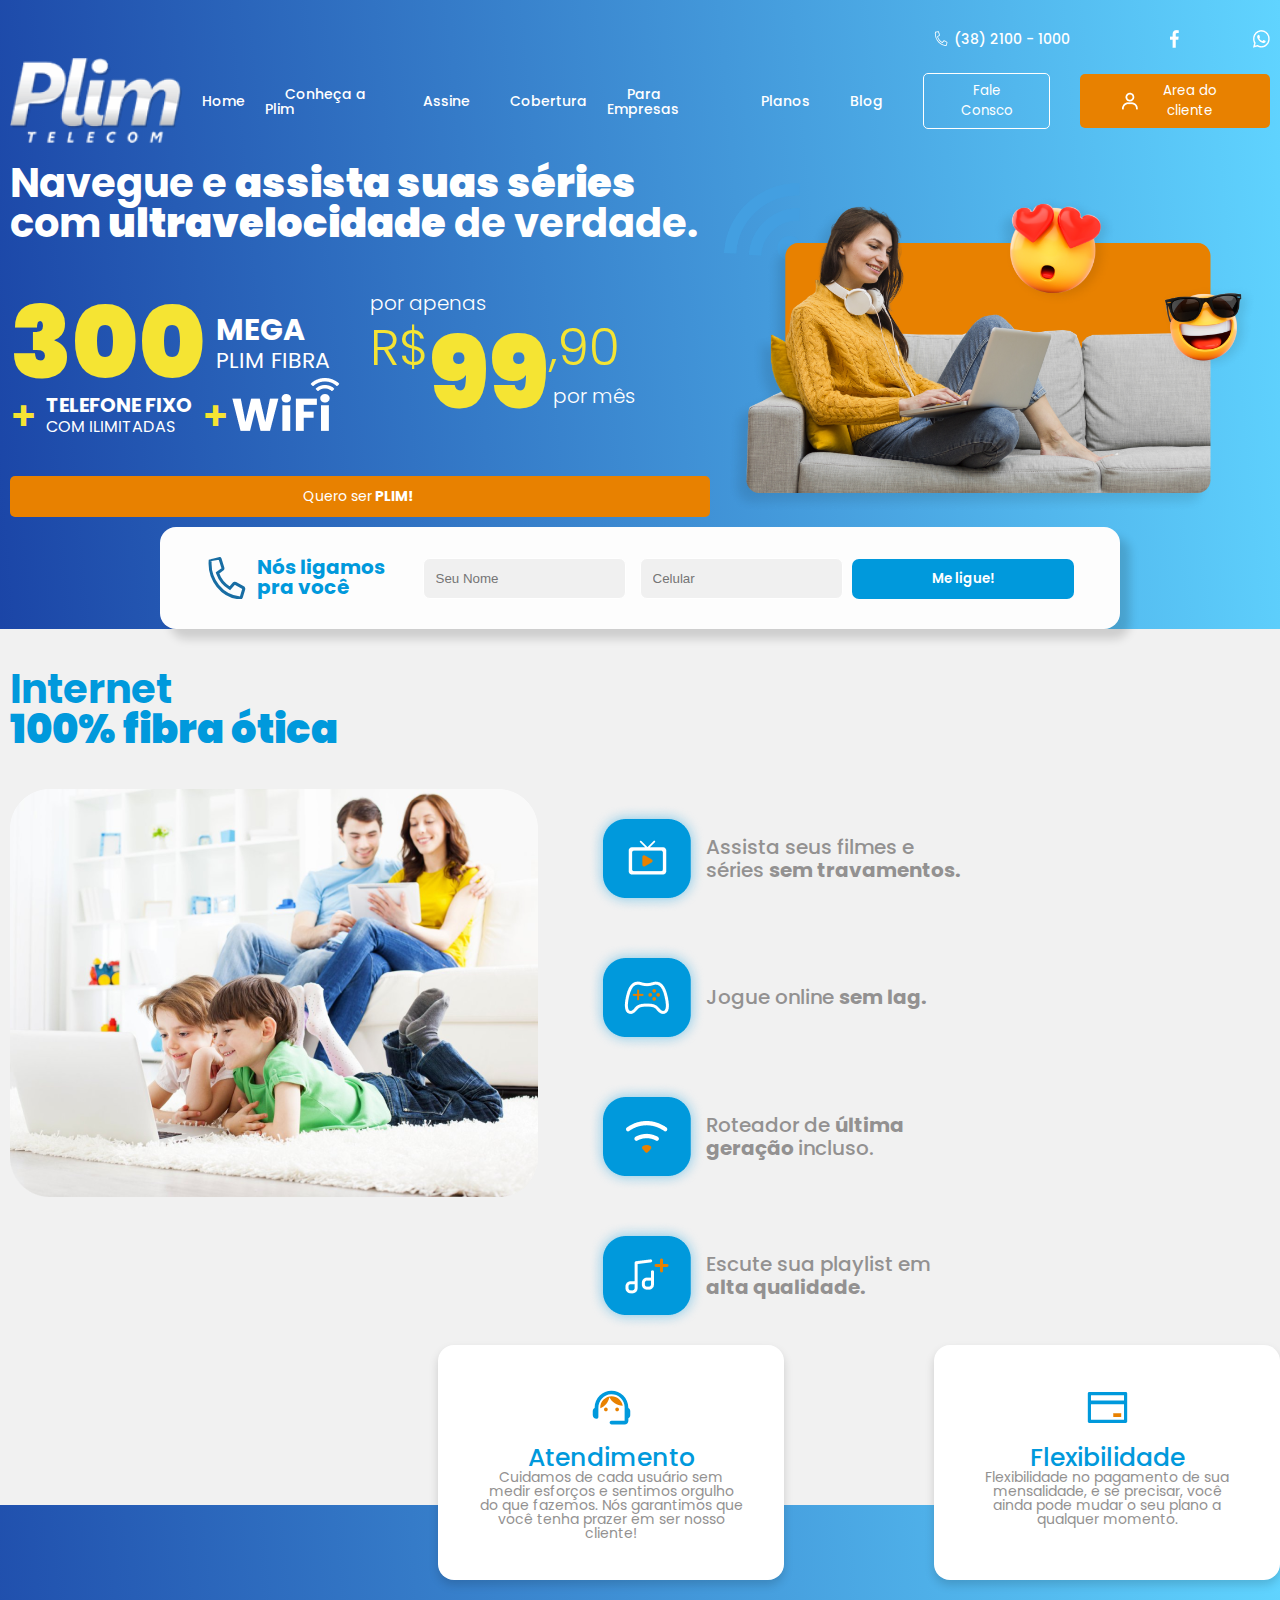
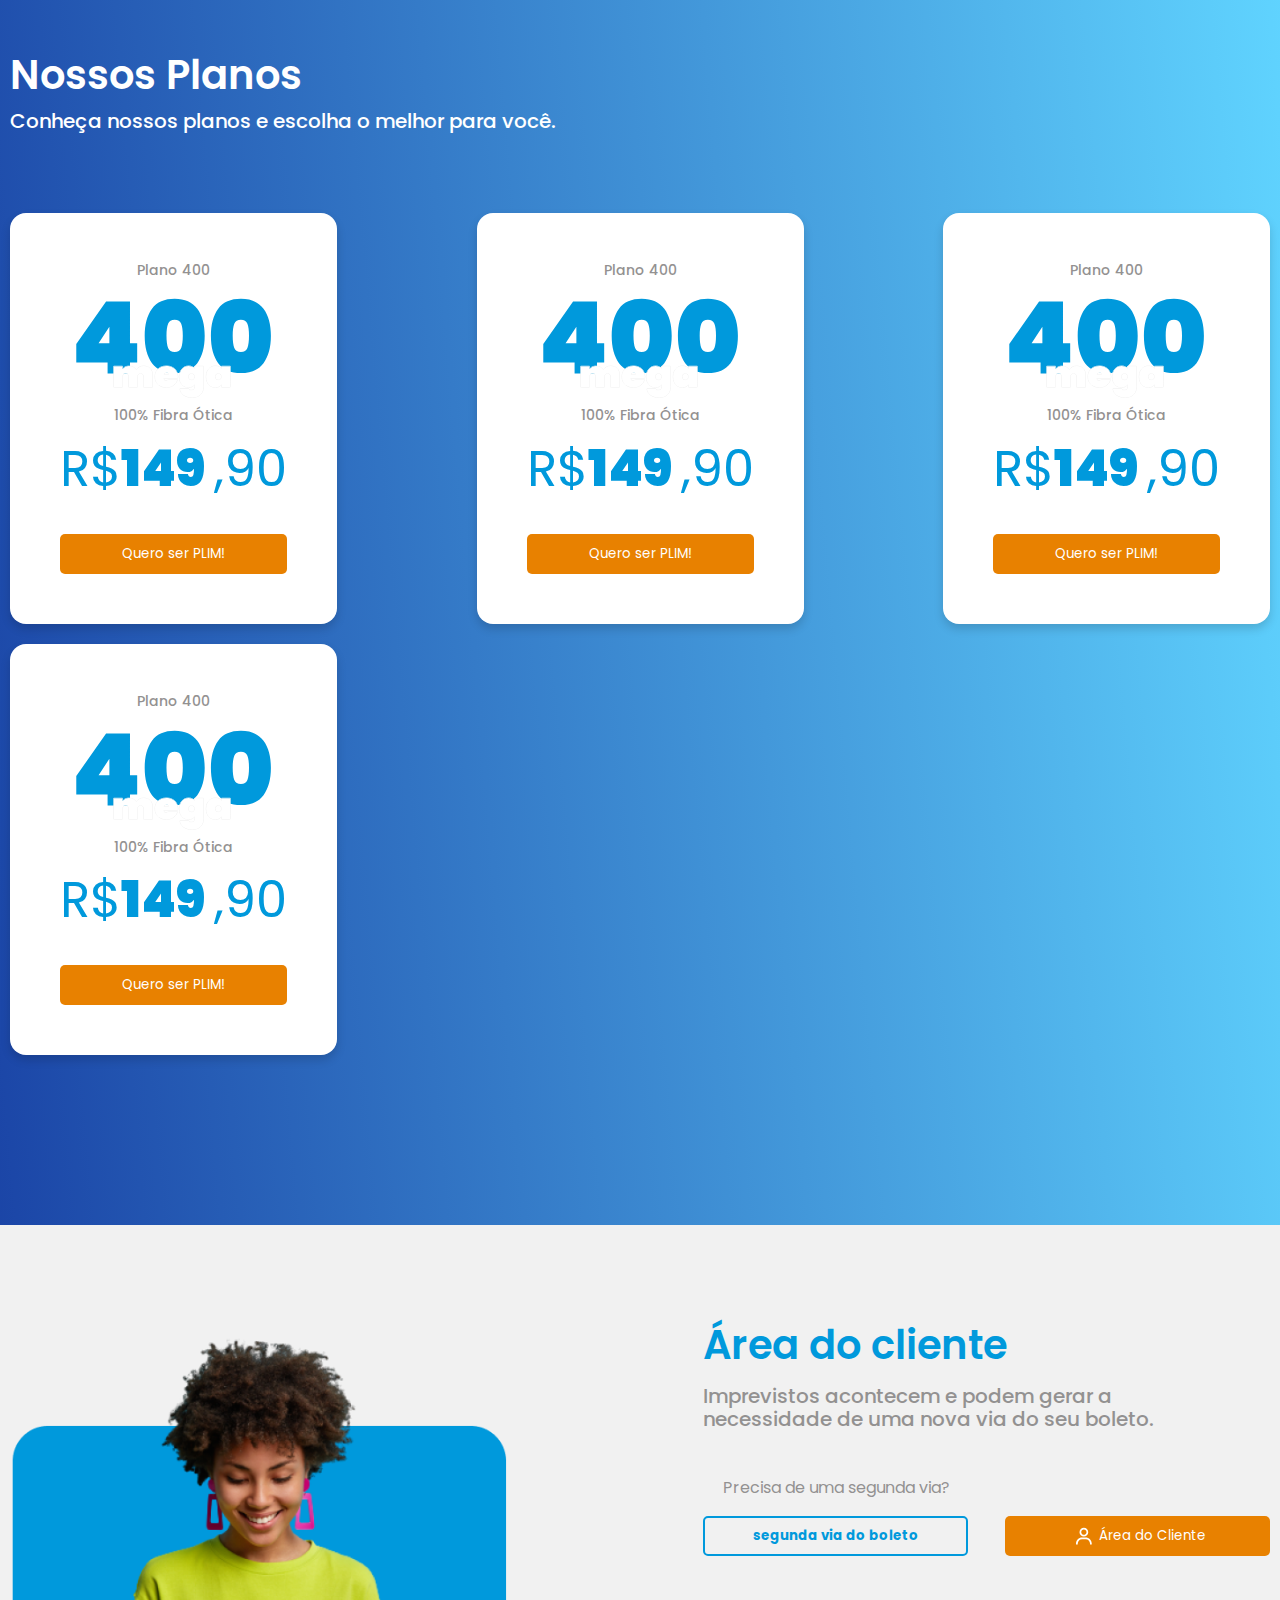
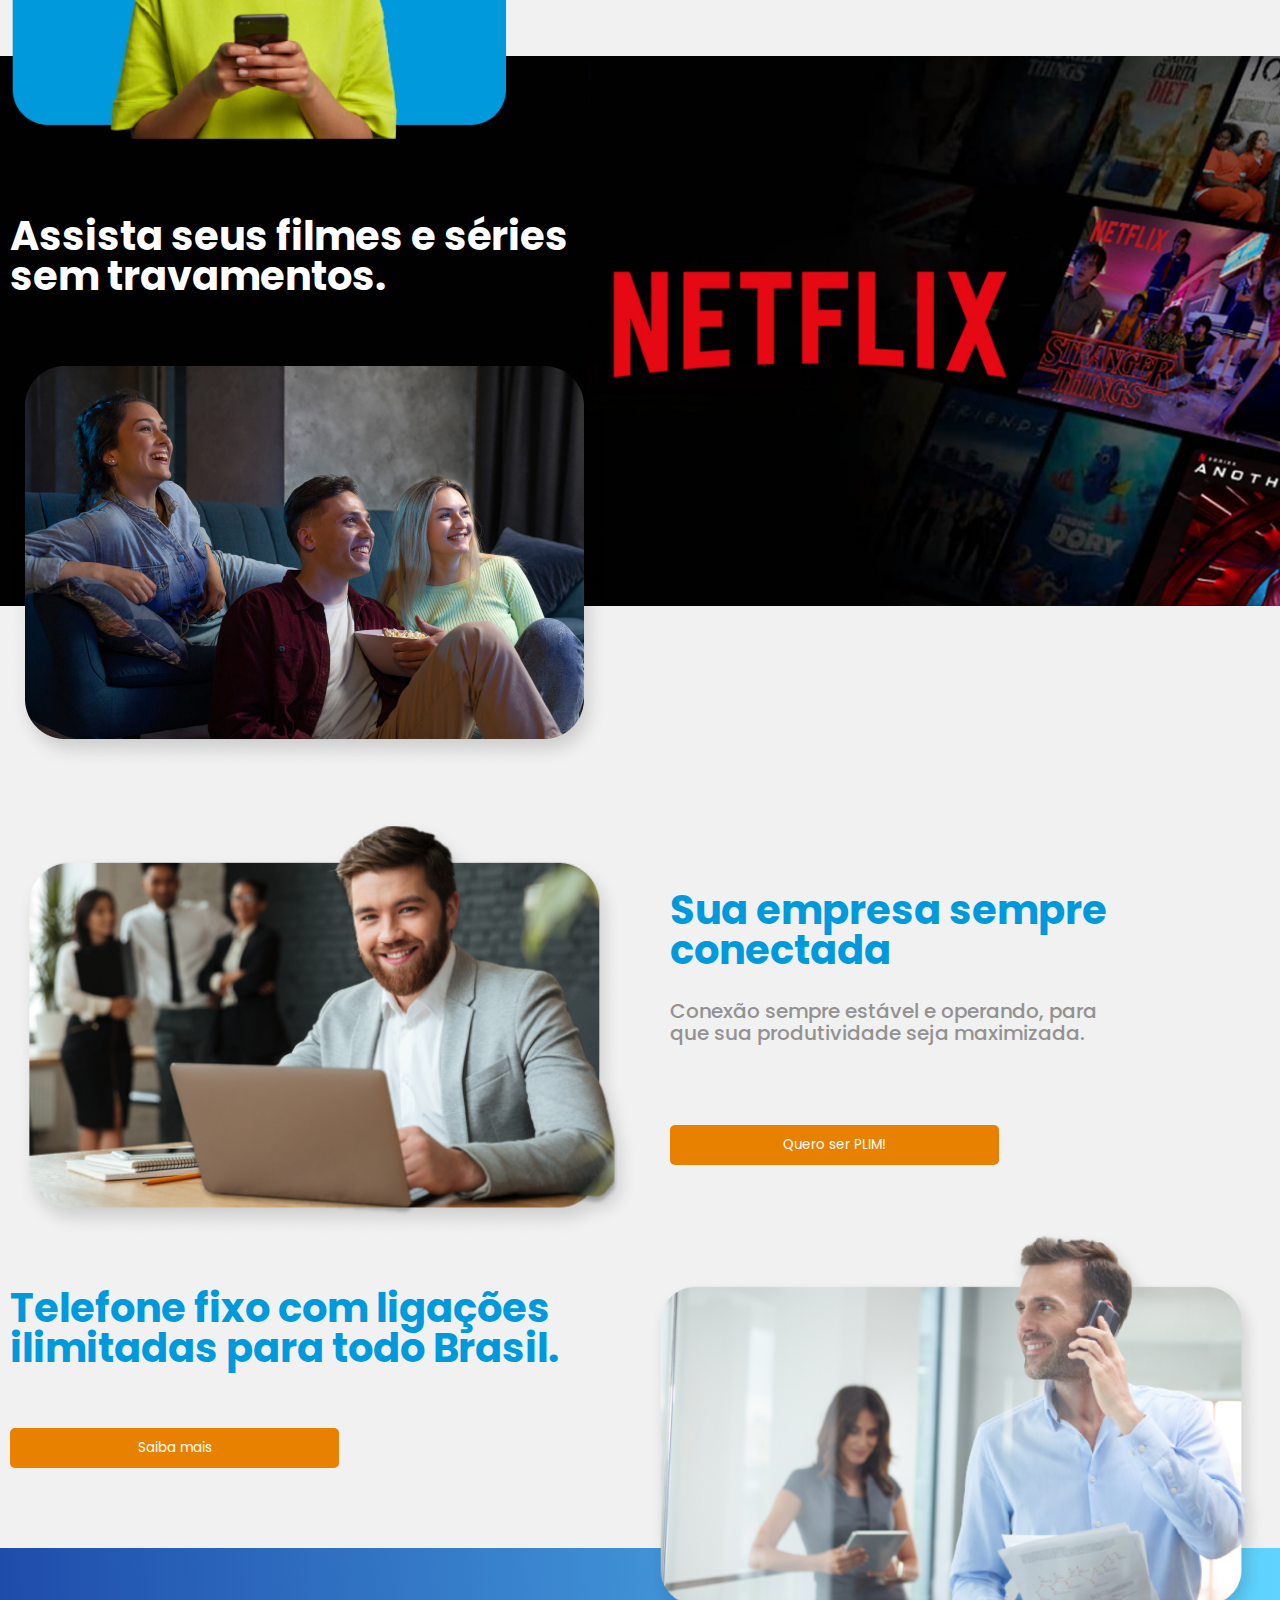
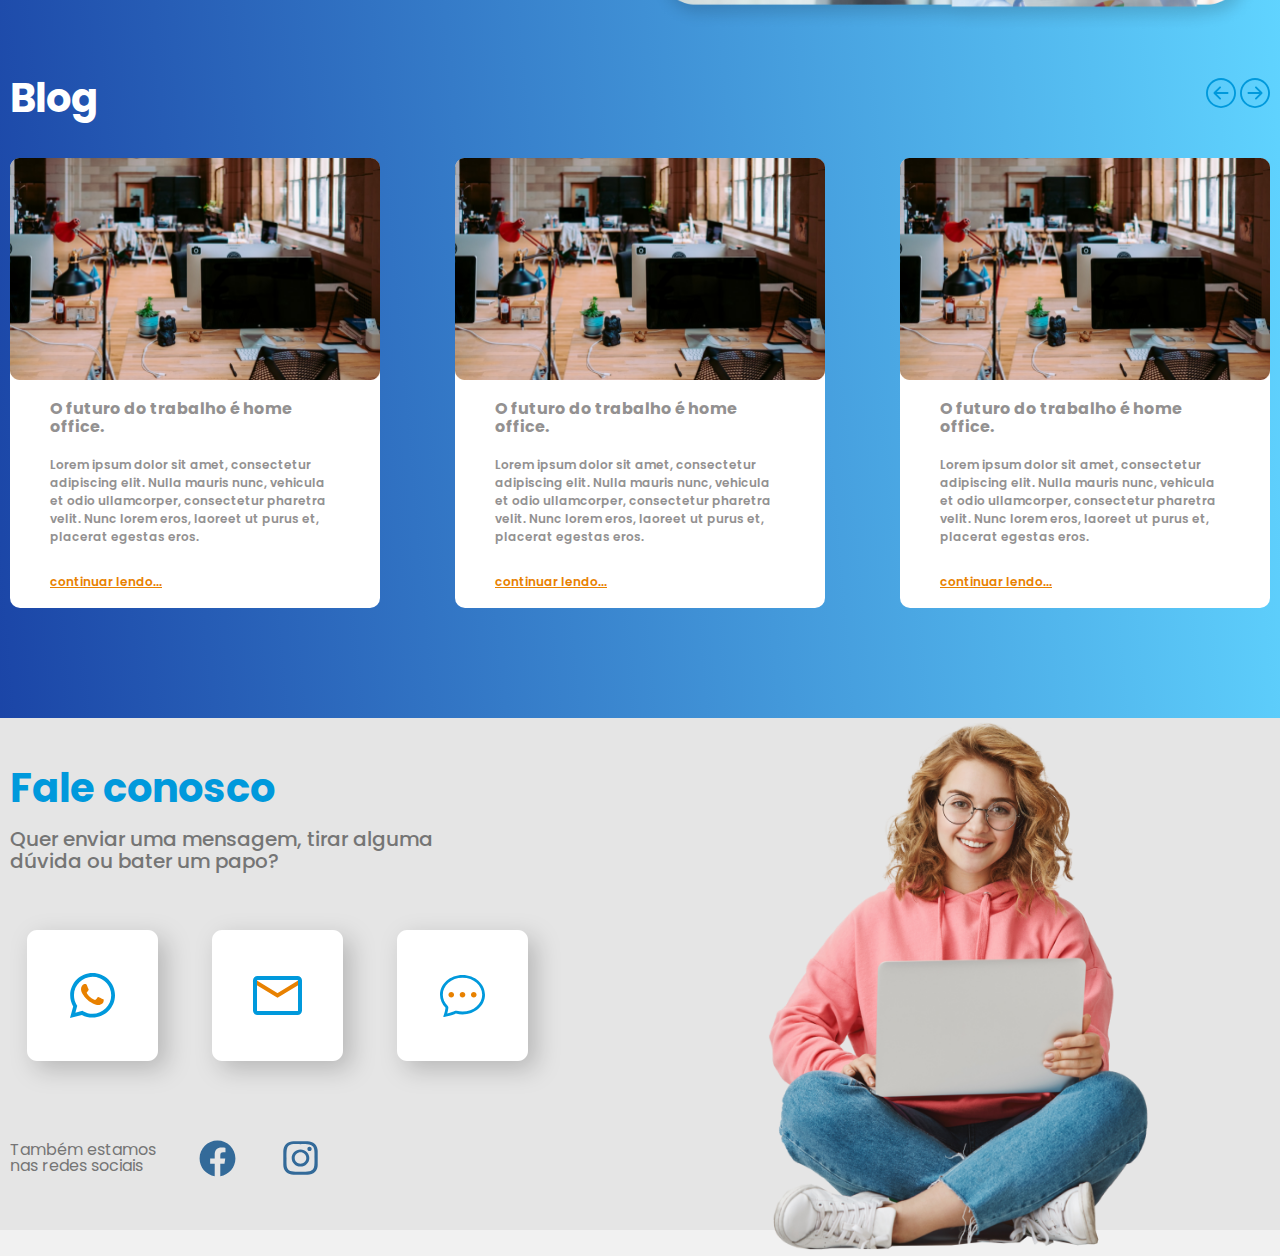
==== commit 8cf2cea8: "home 90% desktop" ====
--- a/index.html
+++ b/index.html
@@ -378,7 +378,7 @@
 
   <section class="client-area">
     <div class="client-area-container">
-      <img src="./images/Group 27.png" alt="">
+      <img src="./images/mulher-celular.png" alt="">
       <div class="client-area-text">
         <h2>Área do cliente</h2>
         <p>Imprevistos acontecem e podem gerar a necessidade de uma nova via do seu boleto.</p>
@@ -402,9 +402,213 @@
 
   <section class="netflix">
     <div class="netflix-container">
-      <h2>Assista seus filmes e séries
+      <h2>Assista seus filmes e séries <br>
         sem travamentos.</h2>
-      <img src="./images/friends-watching-netflix-together-living-room 1.png" alt="">
+      <img src="./images/friends-netflix.png" alt="">
+    </div>
+  </section>
+
+  <section class="empresa-bloco">
+    <div class="empresa-container">
+      <div class="empresa-content-bloco">
+        <img src="./images/homem-notebook.png" alt="">
+        <div class="empresa-bloco-text">
+          <h2 class="titulo-40px">Sua empresa sempre <br>
+            conectada</h2>
+          <p class="p-20px">Conexão sempre estável e operando, para <br> que sua produtividade seja maximizada.</p>
+          <button class="button-orange">Quero ser PLIM!</button>
+        </div>
+      </div>
+      <div class="empresa-content-bloco bloco2">
+
+        <div class="empresa-bloco-text">
+          <h2 class="titulo-40px titulo-2">Telefone fixo com ligações
+            ilimitadas para todo Brasil. </h2>
+          <button class="button-orange">Saiba mais</button>
+        </div>
+        <img src="./images/homem-telefone.png" alt="">
+      </div>
+    </div>
+  </section>
+
+
+  <section class="blog">
+    <div class="blog-container">
+      <div class="blog-header">
+        <h2 class="titulo-40px">Blog</h2>
+        <div class="blog-pagination">
+          <svg width="30" height="30" viewBox="0 0 30 30" fill="none" xmlns="http://www.w3.org/2000/svg">
+            <path fill-rule="evenodd" clip-rule="evenodd"
+              d="M1.875 15C1.875 18.481 3.25781 21.8194 5.71922 24.2808C8.18064 26.7422 11.519 28.125 15 28.125C18.481 28.125 21.8194 26.7422 24.2808 24.2808C26.7422 21.8194 28.125 18.481 28.125 15C28.125 11.519 26.7422 8.18064 24.2808 5.71922C21.8194 3.25781 18.481 1.875 15 1.875C11.519 1.875 8.18064 3.25781 5.71922 5.71922C3.25781 8.18064 1.875 11.519 1.875 15ZM30 15C30 18.9782 28.4196 22.7936 25.6066 25.6066C22.7936 28.4196 18.9782 30 15 30C11.0218 30 7.20644 28.4196 4.3934 25.6066C1.58035 22.7936 0 18.9782 0 15C0 11.0218 1.58035 7.20644 4.3934 4.3934C7.20644 1.58035 11.0218 0 15 0C18.9782 0 22.7936 1.58035 25.6066 4.3934C28.4196 7.20644 30 11.0218 30 15ZM21.5625 14.0625C21.8111 14.0625 22.0496 14.1613 22.2254 14.3371C22.4012 14.5129 22.5 14.7514 22.5 15C22.5 15.2486 22.4012 15.4871 22.2254 15.6629C22.0496 15.8387 21.8111 15.9375 21.5625 15.9375H10.7006L14.7262 19.9613C14.8134 20.0484 14.8826 20.1519 14.9297 20.2658C14.9769 20.3797 15.0012 20.5017 15.0012 20.625C15.0012 20.7483 14.9769 20.8703 14.9297 20.9842C14.8826 21.0981 14.8134 21.2016 14.7262 21.2887C14.6391 21.3759 14.5356 21.4451 14.4217 21.4922C14.3078 21.5394 14.1858 21.5637 14.0625 21.5637C13.9392 21.5637 13.8172 21.5394 13.7033 21.4922C13.5894 21.4451 13.4859 21.3759 13.3988 21.2887L7.77375 15.6637C7.68644 15.5767 7.61718 15.4732 7.56991 15.3593C7.52265 15.2454 7.49832 15.1233 7.49832 15C7.49832 14.8767 7.52265 14.7546 7.56991 14.6407C7.61718 14.5268 7.68644 14.4233 7.77375 14.3363L13.3988 8.71125C13.5748 8.53521 13.8135 8.43632 14.0625 8.43632C14.3115 8.43632 14.5502 8.53521 14.7262 8.71125C14.9023 8.88729 15.0012 9.12605 15.0012 9.375C15.0012 9.62395 14.9023 9.86271 14.7262 10.0387L10.7006 14.0625H21.5625Z"
+              fill="#0099DC" />
+          </svg>
+          <svg width="30" height="30" viewBox="0 0 30 30" fill="none" xmlns="http://www.w3.org/2000/svg">
+            <path fill-rule="evenodd" clip-rule="evenodd"
+              d="M28.125 15C28.125 18.481 26.7422 21.8194 24.2808 24.2808C21.8194 26.7422 18.481 28.125 15 28.125C11.519 28.125 8.18064 26.7422 5.71922 24.2808C3.25781 21.8194 1.875 18.481 1.875 15C1.875 11.519 3.25781 8.18064 5.71922 5.71922C8.18064 3.25781 11.519 1.875 15 1.875C18.481 1.875 21.8194 3.25781 24.2808 5.71922C26.7422 8.18064 28.125 11.519 28.125 15ZM0 15C0 18.9782 1.58035 22.7936 4.3934 25.6066C7.20644 28.4196 11.0218 30 15 30C18.9782 30 22.7936 28.4196 25.6066 25.6066C28.4196 22.7936 30 18.9782 30 15C30 11.0218 28.4196 7.20644 25.6066 4.3934C22.7936 1.58035 18.9782 0 15 0C11.0218 0 7.20644 1.58035 4.3934 4.3934C1.58035 7.20644 0 11.0218 0 15ZM8.4375 14.0625C8.18886 14.0625 7.9504 14.1613 7.77459 14.3371C7.59877 14.5129 7.5 14.7514 7.5 15C7.5 15.2486 7.59877 15.4871 7.77459 15.6629C7.9504 15.8387 8.18886 15.9375 8.4375 15.9375H19.2994L15.2738 19.9613C15.1866 20.0484 15.1174 20.1519 15.0703 20.2658C15.0231 20.3797 14.9988 20.5017 14.9988 20.625C14.9988 20.7483 15.0231 20.8703 15.0703 20.9842C15.1174 21.0981 15.1866 21.2016 15.2738 21.2887C15.3609 21.3759 15.4644 21.4451 15.5783 21.4922C15.6922 21.5394 15.8142 21.5637 15.9375 21.5637C16.0608 21.5637 16.1828 21.5394 16.2967 21.4922C16.4106 21.4451 16.5141 21.3759 16.6012 21.2887L22.2263 15.6637C22.3136 15.5767 22.3828 15.4732 22.4301 15.3593C22.4773 15.2454 22.5017 15.1233 22.5017 15C22.5017 14.8767 22.4773 14.7546 22.4301 14.6407C22.3828 14.5268 22.3136 14.4233 22.2263 14.3363L16.6012 8.71125C16.4252 8.53521 16.1865 8.43632 15.9375 8.43632C15.6885 8.43632 15.4498 8.53521 15.2738 8.71125C15.0977 8.88729 14.9988 9.12605 14.9988 9.375C14.9988 9.62395 15.0977 9.86271 15.2738 10.0387L19.2994 14.0625H8.4375Z"
+              fill="#0099DC" />
+          </svg>
+
+        </div>
+      </div>
+      <div class="blog-content">
+        <div class="blog-post">
+          <img src="./images/img-blog1.png" alt="">
+          <div class="blog-post-text">
+            <h5 class="p-20px">O futuro do trabalho é home office.</h5>
+            <blockquote>Lorem ipsum dolor sit amet, consectetur adipiscing elit. Nulla mauris nunc, vehicula et odio
+              ullamcorper, consectetur pharetra velit. Nunc lorem eros, laoreet ut purus et, placerat egestas eros.
+            </blockquote>
+
+            <a href="">continuar lendo...</a>
+          </div>
+
+        </div>
+        <div class="blog-post">
+          <img src="./images/img-blog1.png" alt="">
+          <div class="blog-post-text">
+            <h5 class="p-20px">O futuro do trabalho é home office.</h5>
+            <blockquote>Lorem ipsum dolor sit amet, consectetur adipiscing elit. Nulla mauris nunc, vehicula et odio
+              ullamcorper, consectetur pharetra velit. Nunc lorem eros, laoreet ut purus et, placerat egestas eros.
+            </blockquote>
+
+            <a href="">continuar lendo...</a>
+          </div>
+
+        </div>
+        <div class="blog-post">
+          <img src="./images/img-blog1.png" alt="">
+          <div class="blog-post-text">
+            <h5 class="p-20px">O futuro do trabalho é home office.</h5>
+            <blockquote>Lorem ipsum dolor sit amet, consectetur adipiscing elit. Nulla mauris nunc, vehicula et odio
+              ullamcorper, consectetur pharetra velit. Nunc lorem eros, laoreet ut purus et, placerat egestas eros.
+            </blockquote>
+
+            <a href="">continuar lendo...</a>
+          </div>
+
+        </div>
+
+      </div>
+    </div>
+  </section>
+
+  <section class="fale-conosco">
+    <div class="fale-conosco-container">
+      <div class="fale-conosco-text">
+        <h2 class="titulo-40px">Fale conosco</h2>
+        <p class="p-20px">Quer enviar uma mensagem, tirar alguma <br>
+          dúvida ou bater um papo? </p>
+        <div class="fale-conosco-blocks">
+          <div class="block">
+            <a href="">
+              <svg width="181" height="181" viewBox="0 0 181 181" fill="none" xmlns="http://www.w3.org/2000/svg">
+                <g filter="url(#filter0_d)">
+                  <path
+                    d="M17 27C17 21.4772 21.4772 17 27 17H138C143.523 17 148 21.4772 148 27V138C148 143.523 143.523 148 138 148H27C21.4772 148 17 143.523 17 138V27Z"
+                    fill="white" />
+                </g>
+                <path fill-rule="evenodd" clip-rule="evenodd"
+                  d="M98.445 66.5404C96.3687 64.4607 93.8986 62.8118 91.1777 61.6891C88.4568 60.5665 85.5391 59.9924 82.5937 60.0001C70.2469 60.0001 60.1875 70.0046 60.1875 82.2957C60.1781 86.2093 61.2093 90.0557 63.1762 93.4444L60 105L71.88 101.894C75.165 103.676 78.8455 104.61 82.5862 104.614H82.5956C94.9444 104.614 104.993 94.611 105 82.3106C105 76.3545 102.671 70.755 98.445 66.5385V66.5404ZM82.5937 100.845H82.5862C79.2517 100.845 75.9783 99.9536 73.1081 98.2637L72.4275 97.8624L65.3738 99.701L67.2562 92.8602L66.8175 92.1602C64.9511 89.2058 63.963 85.7857 63.9675 82.2957C63.9675 72.0821 72.3244 63.7704 82.6013 63.7704C85.047 63.7644 87.4697 64.2413 89.7291 65.1736C91.9884 66.106 94.0396 67.4752 95.7637 69.202C97.4964 70.9206 98.8698 72.9638 99.8047 75.2138C100.74 77.4637 101.217 79.8758 101.211 82.3106C101.211 92.5335 92.8538 100.845 82.5919 100.845H82.5937Z"
+                  fill="#0099DC" />
+                <path
+                  d="M88.7694 84.1534C89.2812 84.3363 92.0356 85.6839 92.5925 85.9602C93.1569 86.2439 93.53 86.3839 93.6688 86.6172C93.8094 86.8505 93.8094 87.9667 93.3462 89.2639C92.8775 90.5686 90.6444 91.7576 89.5681 91.9162C88.6006 92.0562 87.3781 92.1141 86.0375 91.6922C85.2238 91.4365 84.185 91.0931 82.85 90.5182C77.2344 88.1029 73.565 82.4754 73.2875 82.1114L73.2843 82.1071C72.9913 81.7182 71 79.0755 71 76.3438C71 73.6038 72.4438 72.2543 72.9556 71.6999C73.4694 71.1381 74.0769 71 74.4519 71C74.825 71 75.1981 71 75.5206 71.0149C75.8638 71.0355 76.325 70.8824 76.7806 71.9687C77.2494 73.0849 78.3687 75.8343 78.5075 76.1105C78.6481 76.3868 78.7419 76.7153 78.5581 77.0867C78.3706 77.46 78.2731 77.6933 77.9956 78.0125C77.7162 78.341 77.4087 78.7423 77.1537 78.9887C76.8744 79.2687 76.5819 79.5673 76.9119 80.1273C77.2344 80.6816 78.3613 82.5108 80.0244 83.9854C82.1638 85.8874 83.9656 86.479 84.5281 86.7553C85.085 87.0334 85.415 86.9811 85.7375 86.6172C86.0656 86.2457 87.1344 84.9896 87.5094 84.4296C87.8825 83.8753 88.2575 83.963 88.7694 84.1534Z"
+                  fill="#E88100" />
+                <defs>
+                  <filter id="filter0_d" x="0" y="0" width="181" height="181" filterUnits="userSpaceOnUse"
+                    color-interpolation-filters="sRGB">
+                    <feFlood flood-opacity="0" result="BackgroundImageFix" />
+                    <feColorMatrix in="SourceAlpha" type="matrix" values="0 0 0 0 0 0 0 0 0 0 0 0 0 0 0 0 0 0 127 0"
+                      result="hardAlpha" />
+                    <feOffset dx="8" dy="8" />
+                    <feGaussianBlur stdDeviation="12.5" />
+                    <feColorMatrix type="matrix" values="0 0 0 0 0 0 0 0 0 0 0 0 0 0 0 0 0 0 0.2 0" />
+                    <feBlend mode="normal" in2="BackgroundImageFix" result="effect1_dropShadow" />
+                    <feBlend mode="normal" in="SourceGraphic" in2="effect1_dropShadow" result="shape" />
+                  </filter>
+                </defs>
+              </svg>
+
+            </a>
+            <a href="">
+              <svg width="181" height="181" viewBox="0 0 181 181" fill="none" xmlns="http://www.w3.org/2000/svg">
+                <g filter="url(#filter0_d)">
+                  <path
+                    d="M17 27C17 21.4772 21.4772 17 27 17H138C143.523 17 148 21.4772 148 27V138C148 143.523 143.523 148 138 148H27C21.4772 148 17 143.523 17 138V27Z"
+                    fill="white" />
+                </g>
+                <path d="M60 68.75L82.5 82.5L105 68.75" stroke="#E88100" stroke-width="4" stroke-linecap="round" />
+                <path
+                  d="M102.5 65H62.5C61.1193 65 60 66.1193 60 67.5V97.5C60 98.8807 61.1193 100 62.5 100H102.5C103.881 100 105 98.8807 105 97.5V67.5C105 66.1193 103.881 65 102.5 65Z"
+                  stroke="#0099DC" stroke-width="4" stroke-linecap="round" />
+                <defs>
+                  <filter id="filter0_d" x="0" y="0" width="181" height="181" filterUnits="userSpaceOnUse"
+                    color-interpolation-filters="sRGB">
+                    <feFlood flood-opacity="0" result="BackgroundImageFix" />
+                    <feColorMatrix in="SourceAlpha" type="matrix" values="0 0 0 0 0 0 0 0 0 0 0 0 0 0 0 0 0 0 127 0"
+                      result="hardAlpha" />
+                    <feOffset dx="8" dy="8" />
+                    <feGaussianBlur stdDeviation="12.5" />
+                    <feColorMatrix type="matrix" values="0 0 0 0 0 0 0 0 0 0 0 0 0 0 0 0 0 0 0.2 0" />
+                    <feBlend mode="normal" in2="BackgroundImageFix" result="effect1_dropShadow" />
+                    <feBlend mode="normal" in="SourceGraphic" in2="effect1_dropShadow" result="shape" />
+                  </filter>
+                </defs>
+              </svg>
+
+            </a>
+            <a href="">
+              <svg width="181" height="181" viewBox="0 0 181 181" fill="none" xmlns="http://www.w3.org/2000/svg">
+                <g filter="url(#filter0_d)">
+                  <path
+                    d="M17 27C17 21.4772 21.4772 17 27 17H138C143.523 17 148 21.4772 148 27V138C148 143.523 143.523 148 138 148H27C21.4772 148 17 143.523 17 138V27Z"
+                    fill="white" />
+                </g>
+                <path fill-rule="evenodd" clip-rule="evenodd"
+                  d="M67.5319 92.6394C67.8238 92.9324 68.0475 93.2863 68.187 93.6756C68.3265 94.065 68.3785 94.4804 68.3391 94.8922C68.1414 96.7979 67.7667 98.681 67.2197 100.517C71.1431 99.6087 73.5394 98.5569 74.6278 98.0056C75.2452 97.6929 75.9561 97.6188 76.6247 97.7975C78.5412 98.3084 80.5165 98.5656 82.5 98.5625C93.7388 98.5625 102.188 90.6678 102.188 81.6875C102.188 72.71 93.7388 64.8125 82.5 64.8125C71.2612 64.8125 62.8125 72.71 62.8125 81.6875C62.8125 85.8162 64.5478 89.6469 67.5319 92.6394ZM66.1453 103.622C65.4789 103.754 64.8104 103.875 64.14 103.985C63.5775 104.075 63.15 103.49 63.3722 102.967C63.6219 102.378 63.8508 101.78 64.0584 101.175L64.0669 101.147C64.7644 99.1222 65.3325 96.7934 65.5406 94.625C62.0897 91.1656 60 86.6375 60 81.6875C60 70.8144 70.0744 62 82.5 62C94.9256 62 105 70.8144 105 81.6875C105 92.5606 94.9256 101.375 82.5 101.375C80.2715 101.378 78.0523 101.089 75.8991 100.514C74.4366 101.254 71.2894 102.601 66.1453 103.622Z"
+                  fill="#0099DC" />
+                <path
+                  d="M74.0625 81.6875C74.0625 82.4334 73.7662 83.1488 73.2387 83.6762C72.7113 84.2037 71.9959 84.5 71.25 84.5C70.5041 84.5 69.7887 84.2037 69.2613 83.6762C68.7338 83.1488 68.4375 82.4334 68.4375 81.6875C68.4375 80.9416 68.7338 80.2262 69.2613 79.6988C69.7887 79.1713 70.5041 78.875 71.25 78.875C71.9959 78.875 72.7113 79.1713 73.2387 79.6988C73.7662 80.2262 74.0625 80.9416 74.0625 81.6875ZM85.3125 81.6875C85.3125 82.4334 85.0162 83.1488 84.4887 83.6762C83.9613 84.2037 83.2459 84.5 82.5 84.5C81.7541 84.5 81.0387 84.2037 80.5113 83.6762C79.9838 83.1488 79.6875 82.4334 79.6875 81.6875C79.6875 80.9416 79.9838 80.2262 80.5113 79.6988C81.0387 79.1713 81.7541 78.875 82.5 78.875C83.2459 78.875 83.9613 79.1713 84.4887 79.6988C85.0162 80.2262 85.3125 80.9416 85.3125 81.6875ZM96.5625 81.6875C96.5625 82.4334 96.2662 83.1488 95.7387 83.6762C95.2113 84.2037 94.4959 84.5 93.75 84.5C93.0041 84.5 92.2887 84.2037 91.7613 83.6762C91.2338 83.1488 90.9375 82.4334 90.9375 81.6875C90.9375 80.9416 91.2338 80.2262 91.7613 79.6988C92.2887 79.1713 93.0041 78.875 93.75 78.875C94.4959 78.875 95.2113 79.1713 95.7387 79.6988C96.2662 80.2262 96.5625 80.9416 96.5625 81.6875Z"
+                  fill="#E88100" />
+                <defs>
+                  <filter id="filter0_d" x="0" y="0" width="181" height="181" filterUnits="userSpaceOnUse"
+                    color-interpolation-filters="sRGB">
+                    <feFlood flood-opacity="0" result="BackgroundImageFix" />
+                    <feColorMatrix in="SourceAlpha" type="matrix" values="0 0 0 0 0 0 0 0 0 0 0 0 0 0 0 0 0 0 127 0"
+                      result="hardAlpha" />
+                    <feOffset dx="8" dy="8" />
+                    <feGaussianBlur stdDeviation="12.5" />
+                    <feColorMatrix type="matrix" values="0 0 0 0 0 0 0 0 0 0 0 0 0 0 0 0 0 0 0.2 0" />
+                    <feBlend mode="normal" in2="BackgroundImageFix" result="effect1_dropShadow" />
+                    <feBlend mode="normal" in="SourceGraphic" in2="effect1_dropShadow" result="shape" />
+                  </filter>
+                </defs>
+              </svg>
+
+            </a>
+          </div>
+        </div>
+        <div class="fale-conosco-redes">
+          <p>Também estamos <br>
+            nas redes sociais </p>
+          <a href="">
+            <svg width="43" height="43" viewBox="0 0 43 43" fill="none" xmlns="http://www.w3.org/2000/svg">
+              <path
+                d="M21.5018 3.58691C11.6082 3.58691 3.58691 11.6082 3.58691 21.5018C3.58691 30.4422 10.1372 37.8525 18.7032 39.2017V26.6815H14.1524V21.5018H18.7032V17.5547C18.7032 13.0612 21.3782 10.5834 25.4685 10.5834C27.4286 10.5834 29.4819 10.9327 29.4819 10.9327V15.3385H27.2172C24.9955 15.3385 24.3004 16.7216 24.3004 18.1388V21.4982H29.2651L28.4714 26.6779H24.3004V39.1981C32.8663 37.8561 39.4167 30.444 39.4167 21.5018C39.4167 11.6082 31.3954 3.58691 21.5018 3.58691Z"
+                fill="#336A99" />
+            </svg>
+
+          </a>
+          <a href="">
+            <svg width="43" height="42" viewBox="0 0 43 42" fill="none" xmlns="http://www.w3.org/2000/svg">
+              <path
+                d="M27.305 21.0002C27.305 17.8502 24.725 15.3302 21.5 15.3302C18.275 15.3302 15.695 17.8502 15.695 21.0002C15.695 24.1502 18.275 26.6702 21.5 26.6702C24.725 26.6702 27.305 24.1502 27.305 21.0002ZM30.315 21.0002C30.315 25.8302 26.445 29.6102 21.5 29.6102C16.555 29.6102 12.685 25.8302 12.685 21.0002C12.685 16.1702 16.555 12.3902 21.5 12.3902C26.445 12.3902 30.315 16.1702 30.315 21.0002ZM32.68 11.9702C32.68 13.2302 31.82 14.0702 30.53 14.0702C29.24 14.0702 28.38 13.2302 28.38 11.9702C28.38 10.7102 29.24 9.87019 30.53 9.87019C31.82 9.87019 32.68 10.9202 32.68 11.9702ZM21.5 7.1402C18.92 7.1402 13.545 6.9302 11.395 7.7702C9.89 8.4002 8.6 9.6602 8.17 11.1302C7.31 13.2302 7.525 18.4802 7.525 21.0002C7.525 23.5202 7.31 28.7702 8.17 30.8702C8.6 32.3402 9.89 33.6002 11.395 34.0202C13.545 34.8602 19.135 34.6502 21.5 34.6502C23.865 34.6502 29.455 34.8602 31.605 34.0202C33.11 33.3902 34.185 32.3402 34.83 30.8702C35.69 28.5602 35.475 23.3102 35.475 21.0002C35.475 18.6902 35.69 13.2302 34.83 11.1302C34.4 9.6602 33.11 8.4002 31.605 7.9802C29.455 6.9302 24.08 7.1402 21.5 7.1402ZM38.7 21.0002V27.9302C38.7 30.4502 37.84 32.9702 35.905 35.0702C33.97 36.9602 31.39 37.8002 28.595 37.8002H14.405C11.825 37.8002 9.245 36.9602 7.095 35.0702C5.375 33.1802 4.3 30.6602 4.3 27.9302V21.0002V14.0702C4.3 11.3402 5.375 8.82019 7.095 6.9302C9.245 5.2502 11.825 4.2002 14.405 4.2002H28.595C31.175 4.2002 33.755 5.0402 35.905 6.9302C37.625 8.82019 38.7 11.3402 38.7 14.0702V21.0002Z"
+                fill="#336A99" />
+            </svg>
+
+          </a>
+        </div>
+      </div>
+      <img src="./images/girl.png" alt="">
     </div>
   </section>
 </body>
--- a/css/style.css
+++ b/css/style.css
@@ -61,7 +61,7 @@
               border-radius: 5px;
               background-color: #e88100;
               padding: 10px 40px;
-              max-width: 216px;
+              max-width: 100%;
               cursor: pointer;
               padding: 7px 35px;
               margin-left: 10px; }
@@ -255,7 +255,7 @@
               border-radius: 5px;
               background-color: #e88100;
               padding: 10px 40px;
-              max-width: 216px;
+              max-width: 100%;
               cursor: pointer;
               padding: 7px 35px;
               margin-left: 10px; }
@@ -318,6 +318,7 @@
         font-weight: 500;
         font-size: 20px;
         line-height: 112%;
+        color: #939191;
         color: #939191; }
       .beneficios-text .beneficios-text-itens .beneficios-item svg {
         width: 90px; }
@@ -331,7 +332,7 @@
   border-radius: 5px;
   background-color: #e88100;
   padding: 10px 40px;
-  max-width: 216px;
+  max-width: 100%;
   cursor: pointer; }
 
 .button-blue {
@@ -350,6 +351,18 @@
   border-radius: 5px;
   color: white;
   cursor: pointer; }
+
+.titulo-40px {
+  font-size: 40px;
+  color: white;
+  font-weight: 500;
+  font-weight: bold; }
+
+.p-20px {
+  font-weight: 500;
+  font-size: 20px;
+  line-height: 112%;
+  color: #939191; }
 
 .header-content {
   display: flex;
@@ -363,6 +376,7 @@
     font-size: 40px;
     color: white;
     font-weight: 500;
+    font-weight: bold;
     max-width: 700px; }
     .header-content .header-content-text .header-content-text-plans {
       display: flex;
@@ -458,7 +472,7 @@
       border-radius: 5px;
       background-color: #e88100;
       padding: 10px 40px;
-      max-width: 216px;
+      max-width: 100%;
       cursor: pointer; }
       .header-content .header-content-text .button-orange b {
         padding: 0 3px; }
@@ -522,6 +536,7 @@
         font-weight: 500;
         font-size: 20px;
         line-height: 112%;
+        color: #939191;
         color: #939191; }
       .beneficios-text .beneficios-text-itens .beneficios-item svg {
         width: 90px; }
@@ -535,7 +550,7 @@
   border-radius: 5px;
   background-color: #e88100;
   padding: 10px 40px;
-  max-width: 216px;
+  max-width: 100%;
   cursor: pointer; }
 
 .button-blue {
@@ -554,6 +569,18 @@
   border-radius: 5px;
   color: white;
   cursor: pointer; }
+
+.titulo-40px {
+  font-size: 40px;
+  color: white;
+  font-weight: 500;
+  font-weight: bold; }
+
+.p-20px {
+  font-weight: 500;
+  font-size: 20px;
+  line-height: 112%;
+  color: #939191; }
 
 .beneficios {
   padding: 30px 0;
@@ -567,6 +594,7 @@
       font-size: 40px;
       color: white;
       font-weight: 500;
+      font-weight: bold;
       color: #0099DC;
       padding-bottom: 40px; }
     .beneficios .beneficios-content .beneficios-blocos {
@@ -616,6 +644,7 @@
       font-weight: 500;
       font-size: 20px;
       line-height: 112%;
+      color: #939191;
       color: white; }
     .planos .planos-content .planos-itens-container {
       display: flex;
@@ -652,7 +681,7 @@
           border-radius: 5px;
           background-color: #e88100;
           padding: 10px 40px;
-          max-width: 216px;
+          max-width: 100%;
           cursor: pointer;
           padding: 10px;
           width: 100%; }
@@ -662,51 +691,76 @@
   margin: 0 auto;
   padding: 10px;
   display: flex;
-  align-items: center; }
-  .client-area .client-area-container .client-area-text h2 {
-    font-weight: 600;
-    font-size: 40px;
-    color: white;
-    color: #0099DC;
-    margin-bottom: 20px; }
-  .client-area .client-area-container .client-area-text p {
-    font-weight: 500;
-    font-size: 20px;
-    line-height: 112%;
-    color: #939191;
-    margin-bottom: 50px; }
-  .client-area .client-area-container .client-area-text span {
-    font-size: 14px;
-    color: #939191;
-    text-align: center;
-    font-size: 16px; }
-  .client-area .client-area-container .client-area-text .client-area-botoes {
-    display: flex; }
-    .client-area .client-area-container .client-area-text .client-area-botoes .button-off {
-      border: 1px solid white;
+  align-items: center;
+  flex-wrap: wrap;
+  justify-content: space-between;
+  position: relative; }
+  .client-area .client-area-container img {
+    width: 40%;
+    position: relative;
+    top: 100px; }
+  .client-area .client-area-container .client-area-text {
+    width: 45%; }
+    .client-area .client-area-container .client-area-text h2 {
+      font-weight: 600;
+      font-size: 40px;
+      color: white;
+      color: #0099DC;
+      margin-bottom: 20px; }
+    .client-area .client-area-container .client-area-text p {
+      font-weight: 500;
+      font-size: 20px;
+      line-height: 112%;
+      color: #939191;
+      color: #939191;
+      margin-bottom: 50px;
+      max-width: 450px; }
+    .client-area .client-area-container .client-area-text span {
+      font-size: 14px;
+      color: #939191;
       text-align: center;
-      background: none;
-      border-radius: 5px;
+      font-size: 16px;
+      padding-left: 20px; }
+    .client-area .client-area-container .client-area-text .client-area-botoes {
+      display: flex;
+      justify-content: space-between;
+      margin-top: 20px; }
+      .client-area .client-area-container .client-area-text .client-area-botoes .button-off {
+        border: 1px solid white;
+        text-align: center;
+        background: none;
+        border-radius: 5px;
+        color: white;
+        cursor: pointer;
+        border: 2px solid #0099DC;
+        font-weight: bold;
+        color: #0099DC;
+        width: 265px; }
+      .client-area .client-area-container .client-area-text .client-area-botoes .button-orange {
+        width: 265px; }
+        .client-area .client-area-container .client-area-text .client-area-botoes .button-orange svg {
+          padding: 0 7px; }
+
+.netflix {
+  background-image: url(/images/netflix.png);
+  background-size: cover;
+  background-position: center;
+  height: 550px; }
+  .netflix .netflix-container {
+    max-width: 1440px;
+    margin: 0 auto;
+    padding: 10px;
+    position: relative; }
+    .netflix .netflix-container h2 {
+      font-size: 40px;
       color: white;
-      cursor: pointer;
-      border: 1px solid #0099DC;
-      color: #0099DC;
-      padding: 10px 40px; }
-    .client-area .client-area-container .client-area-text .client-area-botoes .button-orange {
-      color: white;
-      display: flex;
-      align-items: center;
-      justify-content: center;
-      border: none;
-      border-radius: 5px;
-      background-color: #e88100;
-      padding: 10px 40px;
-      max-width: 216px;
-      cursor: pointer;
-      padding: 10px 40px; }
-
-.netflix {
-  background-image: url(/images/netflix.png); }
+      font-weight: 500;
+      font-weight: bold;
+      font-weight: bold;
+      margin-top: 150px; }
+    .netflix .netflix-container img {
+      position: absolute;
+      top: 300px; }
 
 .form-ligacao {
   background: #FDFDFD;
@@ -764,6 +818,7 @@
         font-weight: 500;
         font-size: 20px;
         line-height: 112%;
+        color: #939191;
         color: #939191; }
       .beneficios-text .beneficios-text-itens .beneficios-item svg {
         width: 90px; }
@@ -777,7 +832,7 @@
   border-radius: 5px;
   background-color: #e88100;
   padding: 10px 40px;
-  max-width: 216px;
+  max-width: 100%;
   cursor: pointer; }
 
 .button-blue {
@@ -797,8 +852,129 @@
   color: white;
   cursor: pointer; }
 
+.titulo-40px {
+  font-size: 40px;
+  color: white;
+  font-weight: 500;
+  font-weight: bold; }
+
+.p-20px {
+  font-weight: 500;
+  font-size: 20px;
+  line-height: 112%;
+  color: #939191; }
+
+.empresa-bloco {
+  margin-bottom: 120px; }
+  .empresa-bloco .empresa-container {
+    max-width: 1440px;
+    margin: 0 auto;
+    padding: 10px;
+    margin-top: 200px; }
+    .empresa-bloco .empresa-container .bloco2 {
+      height: 20%; }
+    .empresa-bloco .empresa-container .empresa-content-bloco {
+      display: flex;
+      align-items: center;
+      justify-content: space-between; }
+      .empresa-bloco .empresa-container .empresa-content-bloco img {
+        width: 50%;
+        z-index: 20; }
+      .empresa-bloco .empresa-container .empresa-content-bloco .empresa-bloco-text {
+        width: 600px; }
+        .empresa-bloco .empresa-container .empresa-content-bloco .empresa-bloco-text h2 {
+          color: #0099DC;
+          margin-bottom: 20px; }
+        .empresa-bloco .empresa-container .empresa-content-bloco .empresa-bloco-text p {
+          margin: 30px 0 80px 0; }
+        .empresa-bloco .empresa-container .empresa-content-bloco .empresa-bloco-text button {
+          width: 329px;
+          margin-top: 60px; }
+        .empresa-bloco .empresa-container .empresa-content-bloco .empresa-bloco-text .titulo-2 {
+          margin-top: 100px; }
+      .empresa-bloco .empresa-container .empresa-content-bloco img:nth-child(2) {
+        position: relative;
+        top: 100px; }
+
+.blog {
+  background: linear-gradient(85.03deg, #183FA3 -4.4%, #60D4FF 100%);
+  padding: 80px 0;
+  z-index: 1; }
+  .blog .blog-container {
+    max-width: 1440px;
+    margin: 0 auto;
+    padding: 10px; }
+    .blog .blog-container .blog-header {
+      padding: 40px 0;
+      display: flex;
+      justify-content: space-between; }
+    .blog .blog-container .blog-content {
+      display: flex;
+      justify-content: space-between;
+      flex-wrap: wrap; }
+      .blog .blog-container .blog-content .blog-post {
+        background: white;
+        max-width: 370px;
+        box-sizing: border-box;
+        border-radius: 10px;
+        margin-bottom: 20px; }
+        .blog .blog-container .blog-content .blog-post img {
+          max-width: 100%; }
+        .blog .blog-container .blog-content .blog-post .blog-post-text {
+          padding: 0 40px 20px 40px; }
+          .blog .blog-container .blog-content .blog-post .blog-post-text h5 {
+            font-weight: bold;
+            font-size: 16px;
+            padding: 20px 0; }
+          .blog .blog-container .blog-content .blog-post .blog-post-text blockquote {
+            font-weight: 600;
+            font-size: 12px;
+            color: #939191;
+            line-height: 18px;
+            margin-bottom: 30px;
+            text-align: left; }
+          .blog .blog-container .blog-content .blog-post .blog-post-text a {
+            font-weight: 600;
+            font-size: 12px;
+            color: #E88100;
+            text-align: left;
+            text-decoration: underline; }
+
+.fale-conosco {
+  background: #E5E5E5;
+  padding: 40px 0; }
+  .fale-conosco .fale-conosco-container {
+    max-width: 1440px;
+    margin: 0 auto;
+    padding: 10px;
+    display: flex;
+    align-items: center; }
+    .fale-conosco .fale-conosco-container .fale-conosco-text h2 {
+      color: #0099DC;
+      margin-bottom: 20px; }
+    .fale-conosco .fale-conosco-container .fale-conosco-text p {
+      color: #757575; }
+    .fale-conosco .fale-conosco-container .fale-conosco-text .fale-conosco-blocks {
+      margin: 40px 0; }
+    .fale-conosco .fale-conosco-container .fale-conosco-text .fale-conosco-redes {
+      display: flex;
+      align-items: center;
+      max-width: 450px;
+      flex-wrap: wrap; }
+      .fale-conosco .fale-conosco-container .fale-conosco-text .fale-conosco-redes p {
+        margin-right: 20px; }
+      .fale-conosco .fale-conosco-container .fale-conosco-text .fale-conosco-redes svg {
+        padding: 0 20px; }
+    .fale-conosco .fale-conosco-container img {
+      position: absolute;
+      right: 10%;
+      width: 30%; }
+
 body,
 button {
   font-family: 'Poppins', sans-serif; }
 
+body {
+  background: #F1F1F1; }
+
 /*# sourceMappingURL=style.css.map */
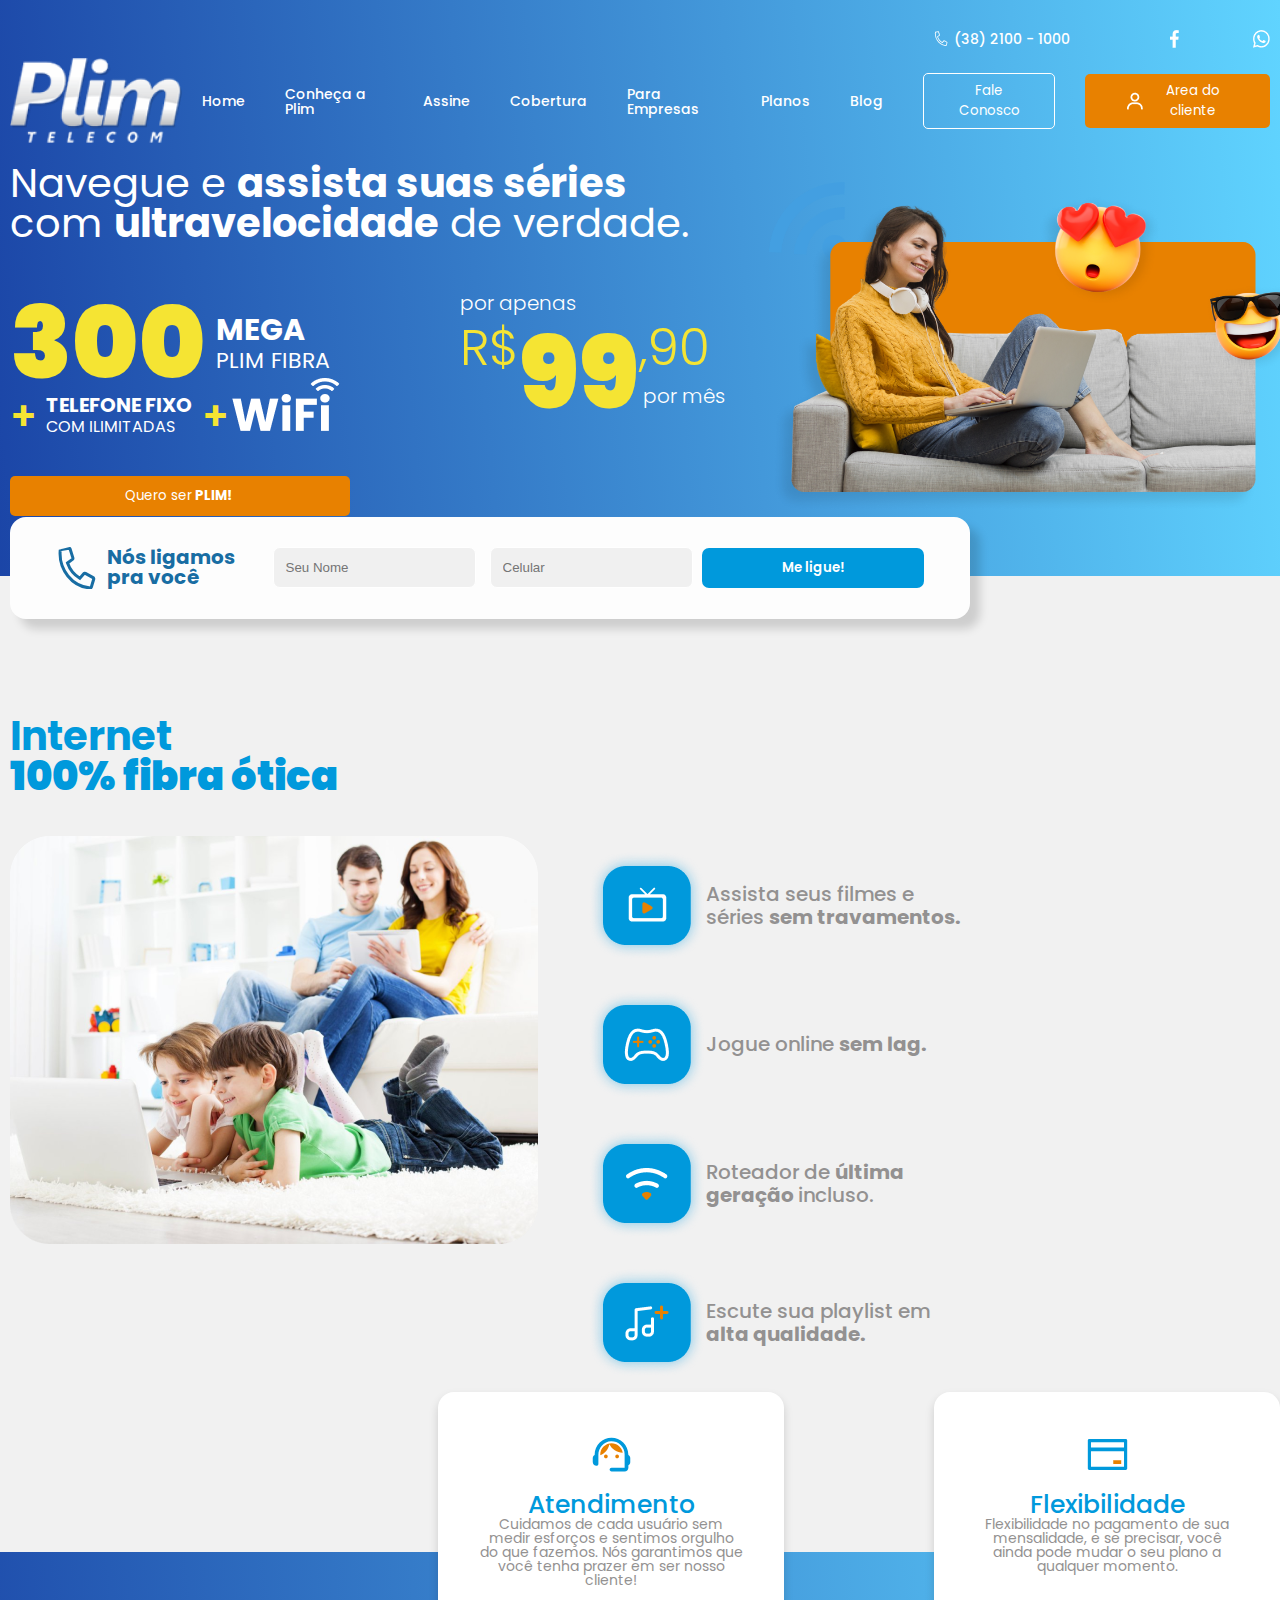
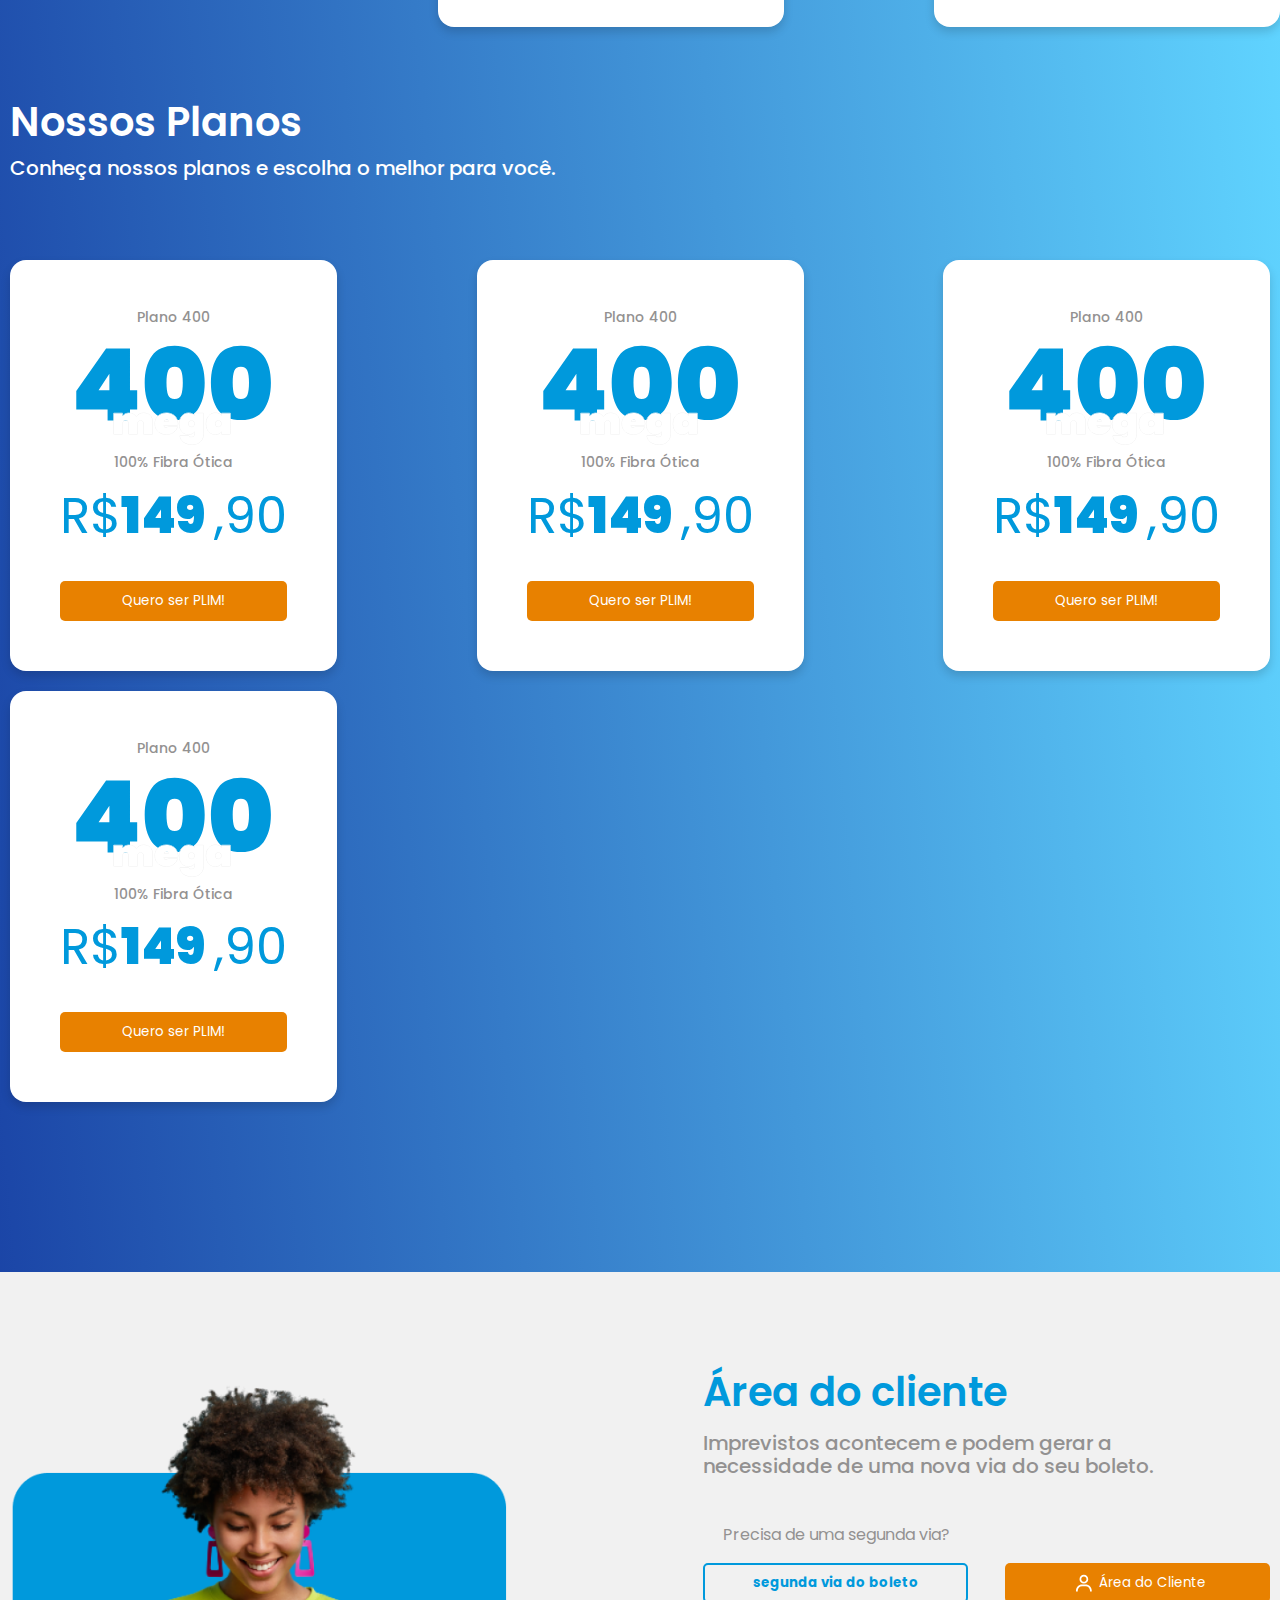
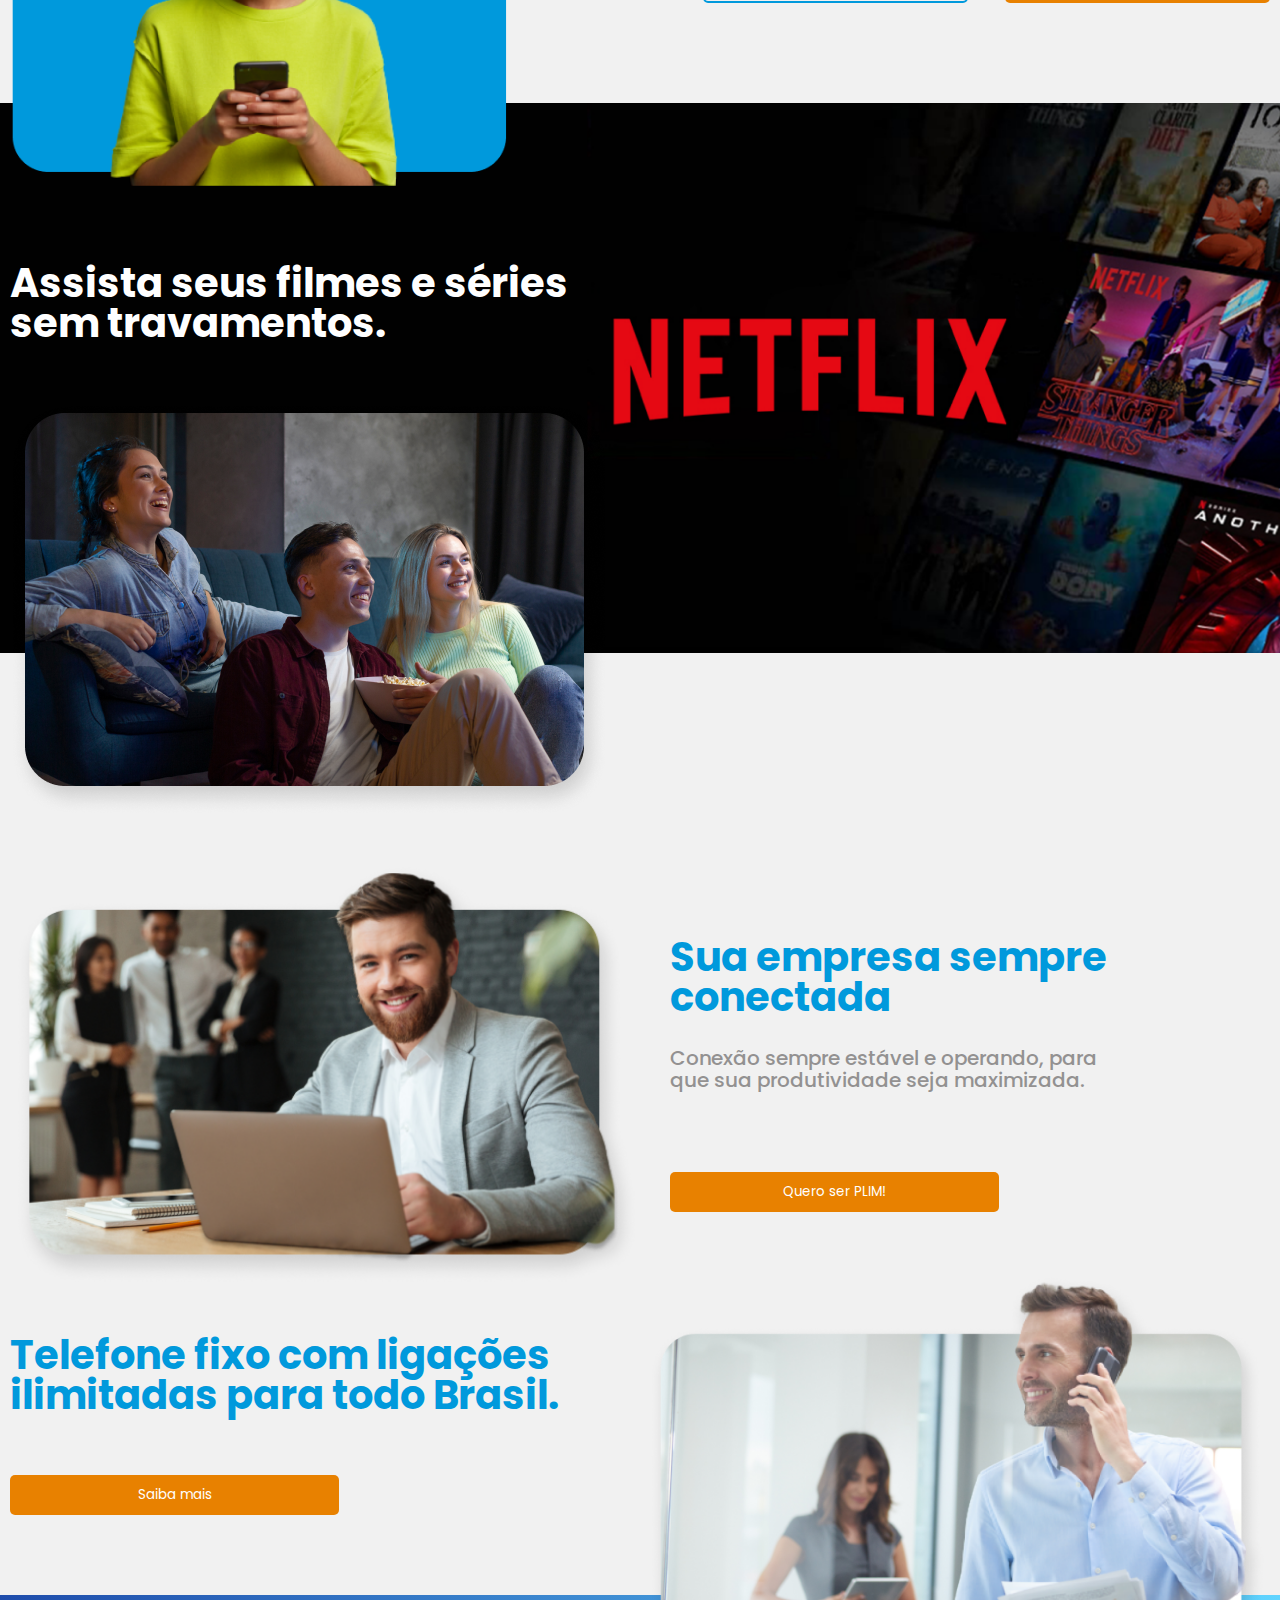
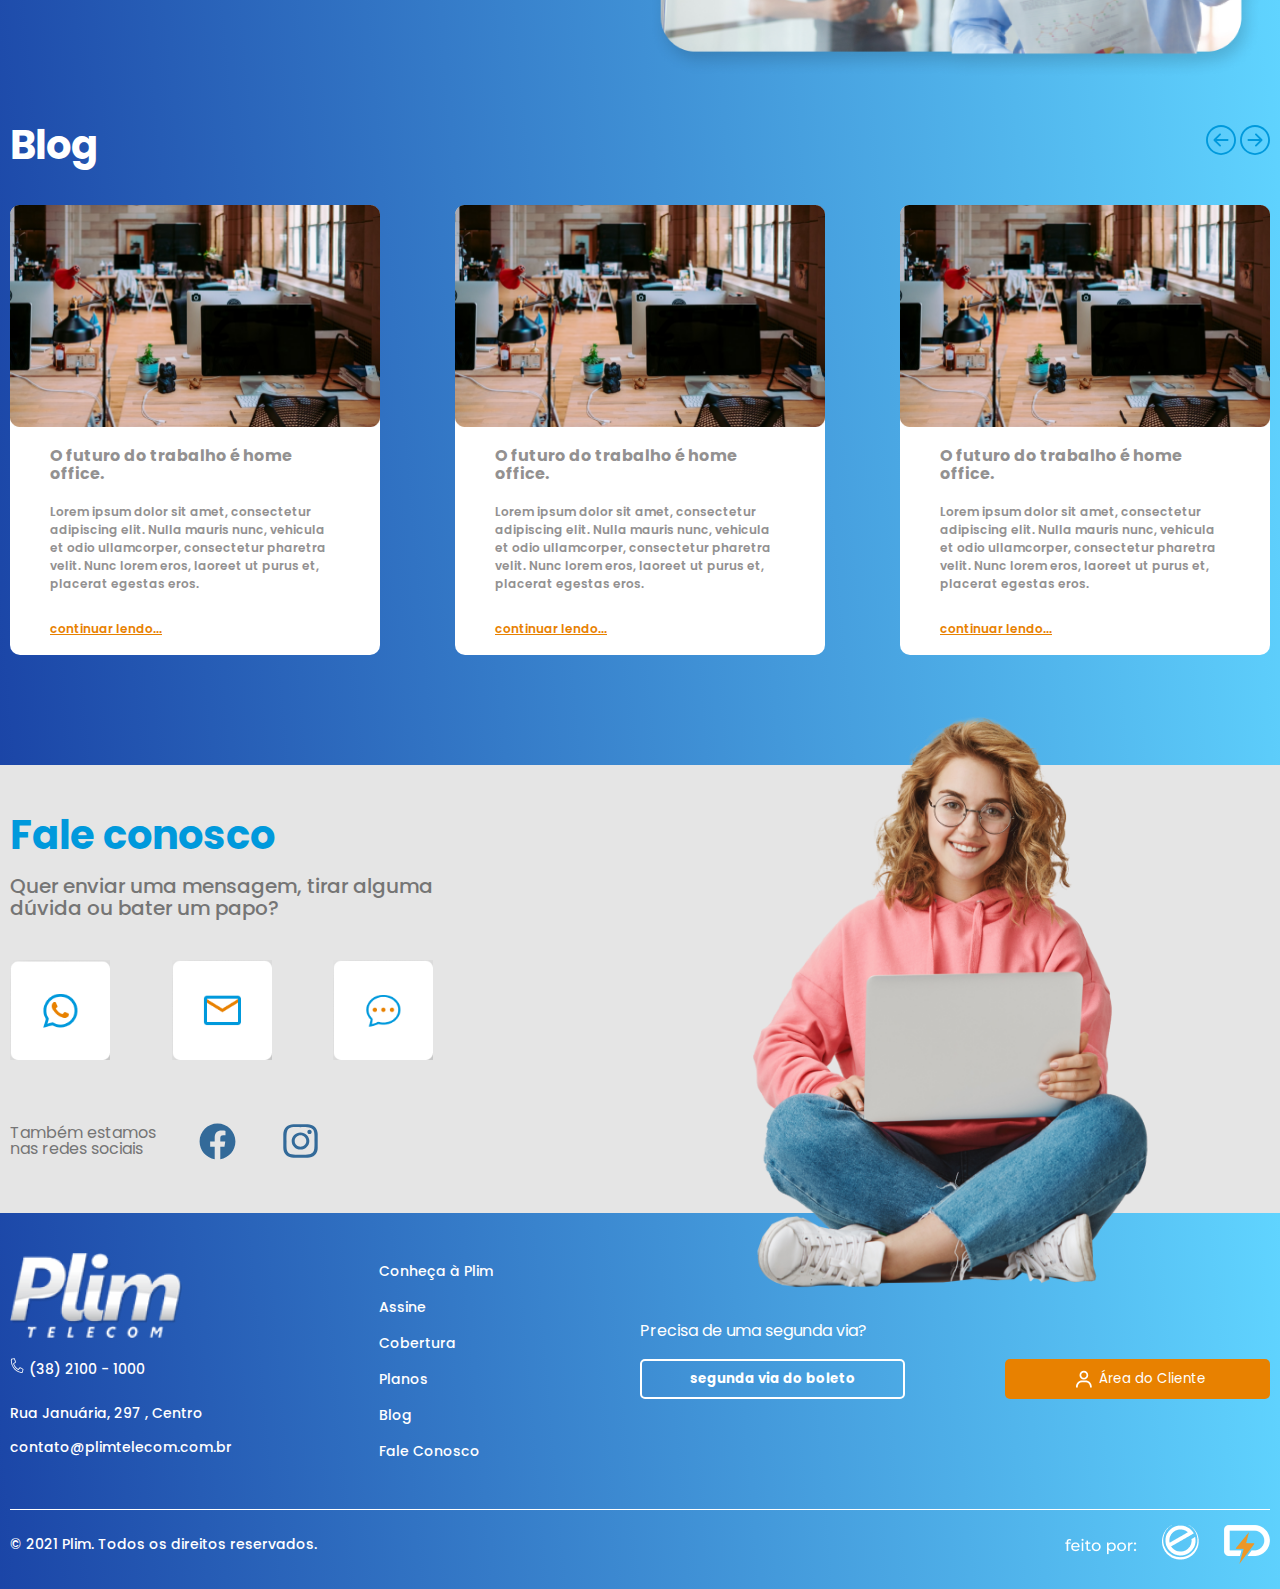
==== commit 10f47405: "home 90%" ====
--- a/index.html
+++ b/index.html
@@ -36,7 +36,7 @@
               <li><a href="">Para Empresas</a></li>
               <li><a href="">Planos</a></li>
               <li><a href="">Blog</a></li>
-              <button class="button-off">Fale Consco</button>
+              <button class="button-off">Fale Conosco</button>
               <button class="button-orange">
                 <img src="./images/user.png" alt="" /> Area do cliente
               </button>
@@ -47,52 +47,56 @@
     </div>
 
     <div class="header-content">
-      <div class="header-content-text">
-        <h2>
-          Navegue e <b>assista suas séries</b> com <b>ultravelocidade</b> de
-          verdade.
-        </h2>
-        <div class="header-content-text-plans">
-          <div class="header-content-text-plans-left">
-            <div class="header-plan1">
-              <h1>300</h1>
-              <p>Mega <span>plim fibra</span></p>
+      <div class="header-content-top">
+        <div class="header-content-text">
+          <h2>
+            Navegue e <b>assista suas séries</b> com <b>ultravelocidade</b> de
+            verdade.
+          </h2>
+          <div class="header-content-text-plans">
+            <div class="header-content-text-plans-left">
+              <div class="header-plan1">
+                <h1>300</h1>
+                <p>Mega <span>plim fibra</span></p>
+              </div>
+              <div class="header-plan-more">
+                <h1>
+                  +
+                  <p>Telefone fixo <span>com ilimitadas</span></p>
+                  + <img src="./images/wifi.png" alt="" />
+                </h1>
+              </div>
             </div>
-            <div class="header-plan-more">
-              <h1>
-                +
-                <p>Telefone fixo <span>com ilimitadas</span></p>
-                + <img src="./images/wifi.png" alt="" />
-              </h1>
+            <div class="header-plan2">
+              <p>por apenas</p>
+              <h1><span>R$</span>99<span>,90</span></h1>
+              <p class="fine">por mês</p>
             </div>
           </div>
-          <div class="header-plan2">
-            <p>por apenas</p>
-            <h1><span>R$</span>99<span>,90</span></h1>
-            <p class="fine">por mês</p>
-          </div>
-        </div>
-        <button class="button-orange">Quero ser <b>PLIM!</b></button>
-      </div>
-      <div class="header-content-img">
-        <img src="./images/mulher.png" alt="" />
-      </div>
-    </div>
-    <div class="form-ligacao">
-      <h3>
-        <svg width="40" height="42" viewBox="0 0 40 42" fill="none" xmlns="http://www.w3.org/2000/svg">
-          <path
-            d="M37.1797 32.3451L34.8652 40.1093C34.7475 40.5043 34.5077 40.8463 34.185 41.0796C33.8623 41.3129 33.4759 41.4237 33.0887 41.3939C14.8257 39.999 1.20308 23.1147 2.69028 3.64312L12.8554 0.953501C13.1987 1.17347 13.4579 1.5147 13.5884 1.91835L16.362 10.682M37.1797 32.3451C37.3 31.9335 37.2821 31.4914 37.1289 31.0951C36.9758 30.6988 36.697 30.3729 36.3407 30.1736M37.1797 32.3451L36.2199 32.0647L33.907 39.8235C33.8498 40.0153 33.7366 40.1698 33.5991 40.2692C33.4629 40.3677 33.3101 40.408 33.1655 40.3968L33.1649 40.3968C15.5098 39.0483 2.23773 22.6993 3.68738 3.71928L3.68739 3.71907C3.7028 3.51675 3.78204 3.33236 3.90208 3.19489C4.02122 3.05846 4.1695 2.97974 4.31622 2.95531C4.31627 2.9553 4.31632 2.95529 4.31637 2.95528L11.8684 1.70042C11.8688 1.70035 11.8692 1.70028 11.8697 1.70021C12.0217 1.67582 12.1781 1.70722 12.3159 1.79548C12.4551 1.88467 12.5735 2.03185 12.6361 2.22349L15.4085 10.9836L16.362 10.682M37.1797 32.3451L36.2214 32.0595L36.2205 32.0624C36.2791 31.8601 36.269 31.6442 36.1961 31.4555C36.1236 31.2678 35.9979 31.1283 35.8546 31.0475L35.8575 31.0492L36.3407 30.1736M36.3407 30.1736L28.6321 25.9198M36.3407 30.1736L35.8526 31.0464L28.1508 26.7964L28.6321 25.9198M28.6321 25.9198C28.3027 25.7389 27.926 25.6774 27.5586 25.7443C27.1913 25.8113 26.8532 26.0032 26.5953 26.2911L22.7069 30.6212C17.3686 27.4111 13.2644 22.3143 11.0985 16.2052L15.7076 12.77C16.0145 12.5427 16.2444 12.216 16.3624 11.8392M28.6321 25.9198L28.1489 26.7953L28.15 26.796C28.0208 26.7252 27.8775 26.7027 27.738 26.7281C27.5972 26.7538 27.4556 26.8295 27.3402 26.9583L27.3394 26.9592L23.4509 31.2894L22.8992 31.9038L22.1915 31.4782C16.646 28.1435 12.396 22.8574 10.156 16.5393L9.90949 15.8442L10.5009 15.4034L15.11 11.9682L15.1125 11.9663C15.2432 11.8695 15.3511 11.7223 15.4082 11.5402L16.3624 11.8392M16.3624 11.8392C16.4805 11.4625 16.4804 11.0563 16.362 10.682M16.3624 11.8392L15.4082 11.5402C15.4654 11.3578 15.4647 11.1613 15.4086 10.9837L16.362 10.682"
-            stroke="#186DA3" stroke-width="2" />
-        </svg>
-        Nós ligamos <br />pra você
-      </h3>
-      <form action="">
-        <input class="input-form-ligacao" type="text" placeholder="Seu Nome" />
-        <input class="input-form-ligacao" type="text" name="" id="" placeholder="Celular" />
-        <button type="submit">Me ligue!</button>
-      </form>
-    </div>
+          <button class="button-orange">Quero ser <b>PLIM!</b></button>
+        </div>
+        <div class="header-content-img">
+          <img src="./images/mulher.png" alt="" />
+        </div>
+      </div>
+      
+      <div class="form-ligacao">
+        <h3>
+          <svg width="40" height="42" viewBox="0 0 40 42" fill="none" xmlns="http://www.w3.org/2000/svg">
+            <path
+              d="M37.1797 32.3451L34.8652 40.1093C34.7475 40.5043 34.5077 40.8463 34.185 41.0796C33.8623 41.3129 33.4759 41.4237 33.0887 41.3939C14.8257 39.999 1.20308 23.1147 2.69028 3.64312L12.8554 0.953501C13.1987 1.17347 13.4579 1.5147 13.5884 1.91835L16.362 10.682M37.1797 32.3451C37.3 31.9335 37.2821 31.4914 37.1289 31.0951C36.9758 30.6988 36.697 30.3729 36.3407 30.1736M37.1797 32.3451L36.2199 32.0647L33.907 39.8235C33.8498 40.0153 33.7366 40.1698 33.5991 40.2692C33.4629 40.3677 33.3101 40.408 33.1655 40.3968L33.1649 40.3968C15.5098 39.0483 2.23773 22.6993 3.68738 3.71928L3.68739 3.71907C3.7028 3.51675 3.78204 3.33236 3.90208 3.19489C4.02122 3.05846 4.1695 2.97974 4.31622 2.95531C4.31627 2.9553 4.31632 2.95529 4.31637 2.95528L11.8684 1.70042C11.8688 1.70035 11.8692 1.70028 11.8697 1.70021C12.0217 1.67582 12.1781 1.70722 12.3159 1.79548C12.4551 1.88467 12.5735 2.03185 12.6361 2.22349L15.4085 10.9836L16.362 10.682M37.1797 32.3451L36.2214 32.0595L36.2205 32.0624C36.2791 31.8601 36.269 31.6442 36.1961 31.4555C36.1236 31.2678 35.9979 31.1283 35.8546 31.0475L35.8575 31.0492L36.3407 30.1736M36.3407 30.1736L28.6321 25.9198M36.3407 30.1736L35.8526 31.0464L28.1508 26.7964L28.6321 25.9198M28.6321 25.9198C28.3027 25.7389 27.926 25.6774 27.5586 25.7443C27.1913 25.8113 26.8532 26.0032 26.5953 26.2911L22.7069 30.6212C17.3686 27.4111 13.2644 22.3143 11.0985 16.2052L15.7076 12.77C16.0145 12.5427 16.2444 12.216 16.3624 11.8392M28.6321 25.9198L28.1489 26.7953L28.15 26.796C28.0208 26.7252 27.8775 26.7027 27.738 26.7281C27.5972 26.7538 27.4556 26.8295 27.3402 26.9583L27.3394 26.9592L23.4509 31.2894L22.8992 31.9038L22.1915 31.4782C16.646 28.1435 12.396 22.8574 10.156 16.5393L9.90949 15.8442L10.5009 15.4034L15.11 11.9682L15.1125 11.9663C15.2432 11.8695 15.3511 11.7223 15.4082 11.5402L16.3624 11.8392M16.3624 11.8392C16.4805 11.4625 16.4804 11.0563 16.362 10.682M16.3624 11.8392L15.4082 11.5402C15.4654 11.3578 15.4647 11.1613 15.4086 10.9837L16.362 10.682"
+              stroke="#186DA3" stroke-width="2" />
+          </svg>
+          Nós ligamos <br />pra você
+        </h3>
+        <form action="">
+          <input class="input-form-ligacao" type="text" placeholder="Seu Nome" />
+          <input class="input-form-ligacao" type="text" name="" id="" placeholder="Celular" />
+          <button type="submit">Me ligue!</button>
+        </form>
+      </div>
+    </div>
+   
   </header>
 
   <section class="beneficios">
@@ -501,88 +505,15 @@
         <div class="fale-conosco-blocks">
           <div class="block">
             <a href="">
-              <svg width="181" height="181" viewBox="0 0 181 181" fill="none" xmlns="http://www.w3.org/2000/svg">
-                <g filter="url(#filter0_d)">
-                  <path
-                    d="M17 27C17 21.4772 21.4772 17 27 17H138C143.523 17 148 21.4772 148 27V138C148 143.523 143.523 148 138 148H27C21.4772 148 17 143.523 17 138V27Z"
-                    fill="white" />
-                </g>
-                <path fill-rule="evenodd" clip-rule="evenodd"
-                  d="M98.445 66.5404C96.3687 64.4607 93.8986 62.8118 91.1777 61.6891C88.4568 60.5665 85.5391 59.9924 82.5937 60.0001C70.2469 60.0001 60.1875 70.0046 60.1875 82.2957C60.1781 86.2093 61.2093 90.0557 63.1762 93.4444L60 105L71.88 101.894C75.165 103.676 78.8455 104.61 82.5862 104.614H82.5956C94.9444 104.614 104.993 94.611 105 82.3106C105 76.3545 102.671 70.755 98.445 66.5385V66.5404ZM82.5937 100.845H82.5862C79.2517 100.845 75.9783 99.9536 73.1081 98.2637L72.4275 97.8624L65.3738 99.701L67.2562 92.8602L66.8175 92.1602C64.9511 89.2058 63.963 85.7857 63.9675 82.2957C63.9675 72.0821 72.3244 63.7704 82.6013 63.7704C85.047 63.7644 87.4697 64.2413 89.7291 65.1736C91.9884 66.106 94.0396 67.4752 95.7637 69.202C97.4964 70.9206 98.8698 72.9638 99.8047 75.2138C100.74 77.4637 101.217 79.8758 101.211 82.3106C101.211 92.5335 92.8538 100.845 82.5919 100.845H82.5937Z"
-                  fill="#0099DC" />
-                <path
-                  d="M88.7694 84.1534C89.2812 84.3363 92.0356 85.6839 92.5925 85.9602C93.1569 86.2439 93.53 86.3839 93.6688 86.6172C93.8094 86.8505 93.8094 87.9667 93.3462 89.2639C92.8775 90.5686 90.6444 91.7576 89.5681 91.9162C88.6006 92.0562 87.3781 92.1141 86.0375 91.6922C85.2238 91.4365 84.185 91.0931 82.85 90.5182C77.2344 88.1029 73.565 82.4754 73.2875 82.1114L73.2843 82.1071C72.9913 81.7182 71 79.0755 71 76.3438C71 73.6038 72.4438 72.2543 72.9556 71.6999C73.4694 71.1381 74.0769 71 74.4519 71C74.825 71 75.1981 71 75.5206 71.0149C75.8638 71.0355 76.325 70.8824 76.7806 71.9687C77.2494 73.0849 78.3687 75.8343 78.5075 76.1105C78.6481 76.3868 78.7419 76.7153 78.5581 77.0867C78.3706 77.46 78.2731 77.6933 77.9956 78.0125C77.7162 78.341 77.4087 78.7423 77.1537 78.9887C76.8744 79.2687 76.5819 79.5673 76.9119 80.1273C77.2344 80.6816 78.3613 82.5108 80.0244 83.9854C82.1638 85.8874 83.9656 86.479 84.5281 86.7553C85.085 87.0334 85.415 86.9811 85.7375 86.6172C86.0656 86.2457 87.1344 84.9896 87.5094 84.4296C87.8825 83.8753 88.2575 83.963 88.7694 84.1534Z"
-                  fill="#E88100" />
-                <defs>
-                  <filter id="filter0_d" x="0" y="0" width="181" height="181" filterUnits="userSpaceOnUse"
-                    color-interpolation-filters="sRGB">
-                    <feFlood flood-opacity="0" result="BackgroundImageFix" />
-                    <feColorMatrix in="SourceAlpha" type="matrix" values="0 0 0 0 0 0 0 0 0 0 0 0 0 0 0 0 0 0 127 0"
-                      result="hardAlpha" />
-                    <feOffset dx="8" dy="8" />
-                    <feGaussianBlur stdDeviation="12.5" />
-                    <feColorMatrix type="matrix" values="0 0 0 0 0 0 0 0 0 0 0 0 0 0 0 0 0 0 0.2 0" />
-                    <feBlend mode="normal" in2="BackgroundImageFix" result="effect1_dropShadow" />
-                    <feBlend mode="normal" in="SourceGraphic" in2="effect1_dropShadow" result="shape" />
-                  </filter>
-                </defs>
-              </svg>
+              <img src="./images/REDES.png" alt="">
 
             </a>
             <a href="">
-              <svg width="181" height="181" viewBox="0 0 181 181" fill="none" xmlns="http://www.w3.org/2000/svg">
-                <g filter="url(#filter0_d)">
-                  <path
-                    d="M17 27C17 21.4772 21.4772 17 27 17H138C143.523 17 148 21.4772 148 27V138C148 143.523 143.523 148 138 148H27C21.4772 148 17 143.523 17 138V27Z"
-                    fill="white" />
-                </g>
-                <path d="M60 68.75L82.5 82.5L105 68.75" stroke="#E88100" stroke-width="4" stroke-linecap="round" />
-                <path
-                  d="M102.5 65H62.5C61.1193 65 60 66.1193 60 67.5V97.5C60 98.8807 61.1193 100 62.5 100H102.5C103.881 100 105 98.8807 105 97.5V67.5C105 66.1193 103.881 65 102.5 65Z"
-                  stroke="#0099DC" stroke-width="4" stroke-linecap="round" />
-                <defs>
-                  <filter id="filter0_d" x="0" y="0" width="181" height="181" filterUnits="userSpaceOnUse"
-                    color-interpolation-filters="sRGB">
-                    <feFlood flood-opacity="0" result="BackgroundImageFix" />
-                    <feColorMatrix in="SourceAlpha" type="matrix" values="0 0 0 0 0 0 0 0 0 0 0 0 0 0 0 0 0 0 127 0"
-                      result="hardAlpha" />
-                    <feOffset dx="8" dy="8" />
-                    <feGaussianBlur stdDeviation="12.5" />
-                    <feColorMatrix type="matrix" values="0 0 0 0 0 0 0 0 0 0 0 0 0 0 0 0 0 0 0.2 0" />
-                    <feBlend mode="normal" in2="BackgroundImageFix" result="effect1_dropShadow" />
-                    <feBlend mode="normal" in="SourceGraphic" in2="effect1_dropShadow" result="shape" />
-                  </filter>
-                </defs>
-              </svg>
+             <img src="./images/REDES1.png" alt="">
 
             </a>
             <a href="">
-              <svg width="181" height="181" viewBox="0 0 181 181" fill="none" xmlns="http://www.w3.org/2000/svg">
-                <g filter="url(#filter0_d)">
-                  <path
-                    d="M17 27C17 21.4772 21.4772 17 27 17H138C143.523 17 148 21.4772 148 27V138C148 143.523 143.523 148 138 148H27C21.4772 148 17 143.523 17 138V27Z"
-                    fill="white" />
-                </g>
-                <path fill-rule="evenodd" clip-rule="evenodd"
-                  d="M67.5319 92.6394C67.8238 92.9324 68.0475 93.2863 68.187 93.6756C68.3265 94.065 68.3785 94.4804 68.3391 94.8922C68.1414 96.7979 67.7667 98.681 67.2197 100.517C71.1431 99.6087 73.5394 98.5569 74.6278 98.0056C75.2452 97.6929 75.9561 97.6188 76.6247 97.7975C78.5412 98.3084 80.5165 98.5656 82.5 98.5625C93.7388 98.5625 102.188 90.6678 102.188 81.6875C102.188 72.71 93.7388 64.8125 82.5 64.8125C71.2612 64.8125 62.8125 72.71 62.8125 81.6875C62.8125 85.8162 64.5478 89.6469 67.5319 92.6394ZM66.1453 103.622C65.4789 103.754 64.8104 103.875 64.14 103.985C63.5775 104.075 63.15 103.49 63.3722 102.967C63.6219 102.378 63.8508 101.78 64.0584 101.175L64.0669 101.147C64.7644 99.1222 65.3325 96.7934 65.5406 94.625C62.0897 91.1656 60 86.6375 60 81.6875C60 70.8144 70.0744 62 82.5 62C94.9256 62 105 70.8144 105 81.6875C105 92.5606 94.9256 101.375 82.5 101.375C80.2715 101.378 78.0523 101.089 75.8991 100.514C74.4366 101.254 71.2894 102.601 66.1453 103.622Z"
-                  fill="#0099DC" />
-                <path
-                  d="M74.0625 81.6875C74.0625 82.4334 73.7662 83.1488 73.2387 83.6762C72.7113 84.2037 71.9959 84.5 71.25 84.5C70.5041 84.5 69.7887 84.2037 69.2613 83.6762C68.7338 83.1488 68.4375 82.4334 68.4375 81.6875C68.4375 80.9416 68.7338 80.2262 69.2613 79.6988C69.7887 79.1713 70.5041 78.875 71.25 78.875C71.9959 78.875 72.7113 79.1713 73.2387 79.6988C73.7662 80.2262 74.0625 80.9416 74.0625 81.6875ZM85.3125 81.6875C85.3125 82.4334 85.0162 83.1488 84.4887 83.6762C83.9613 84.2037 83.2459 84.5 82.5 84.5C81.7541 84.5 81.0387 84.2037 80.5113 83.6762C79.9838 83.1488 79.6875 82.4334 79.6875 81.6875C79.6875 80.9416 79.9838 80.2262 80.5113 79.6988C81.0387 79.1713 81.7541 78.875 82.5 78.875C83.2459 78.875 83.9613 79.1713 84.4887 79.6988C85.0162 80.2262 85.3125 80.9416 85.3125 81.6875ZM96.5625 81.6875C96.5625 82.4334 96.2662 83.1488 95.7387 83.6762C95.2113 84.2037 94.4959 84.5 93.75 84.5C93.0041 84.5 92.2887 84.2037 91.7613 83.6762C91.2338 83.1488 90.9375 82.4334 90.9375 81.6875C90.9375 80.9416 91.2338 80.2262 91.7613 79.6988C92.2887 79.1713 93.0041 78.875 93.75 78.875C94.4959 78.875 95.2113 79.1713 95.7387 79.6988C96.2662 80.2262 96.5625 80.9416 96.5625 81.6875Z"
-                  fill="#E88100" />
-                <defs>
-                  <filter id="filter0_d" x="0" y="0" width="181" height="181" filterUnits="userSpaceOnUse"
-                    color-interpolation-filters="sRGB">
-                    <feFlood flood-opacity="0" result="BackgroundImageFix" />
-                    <feColorMatrix in="SourceAlpha" type="matrix" values="0 0 0 0 0 0 0 0 0 0 0 0 0 0 0 0 0 0 127 0"
-                      result="hardAlpha" />
-                    <feOffset dx="8" dy="8" />
-                    <feGaussianBlur stdDeviation="12.5" />
-                    <feColorMatrix type="matrix" values="0 0 0 0 0 0 0 0 0 0 0 0 0 0 0 0 0 0 0.2 0" />
-                    <feBlend mode="normal" in2="BackgroundImageFix" result="effect1_dropShadow" />
-                    <feBlend mode="normal" in="SourceGraphic" in2="effect1_dropShadow" result="shape" />
-                  </filter>
-                </defs>
-              </svg>
+              <img src="./images/REDES2.png" alt="">
 
             </a>
           </div>
@@ -608,9 +539,55 @@
           </a>
         </div>
       </div>
-      <img src="./images/girl.png" alt="">
-    </div>
-  </section>
+      <img class="img-girl" src="./images/girl.png" alt="">
+    </div>
+  </section>
+
+  <footer>
+    <div class="footer-container">
+      <div class="footer-top-content">
+        <div class="footer-infos">
+          <img src="./images/logo.png" alt="">
+          <div class="tel-container">
+            <p><img src="./images/tel.png" alt="" /> (38) 2100 - 1000</p>
+          </div>
+          <p>Rua Januária, 297 , Centro</p>
+          <p>contato@plimtelecom.com.br</p>
+        </div>
+        <div class="footer-links">
+          <ul>
+            <li><a href="">Conheça à Plim</a></li>
+            <li><a href="">Assine</a></li>
+            <li><a href="">Cobertura</a></li>
+            <li><a href="">Planos</a></li>
+            <li><a href="">Blog</a></li>
+            <li><a href="">Fale Conosco </a></li>
+          </ul>
+        </div>
+        <div class="footer-buttons">
+
+
+          <span>Precisa de uma segunda via?</span>
+
+          <div class="client-area-botoes">
+            <button class="button-off">segunda via do boleto </button>
+            <button class="button-orange">
+              <svg width="16" height="18" viewBox="0 0 16 18" fill="none" xmlns="http://www.w3.org/2000/svg">
+                <path
+                  d="M7.875 0.75C5.46263 0.75 3.5 2.71263 3.5 5.125C3.5 7.53737 5.46263 9.5 7.875 9.5C10.2874 9.5 12.25 7.53737 12.25 5.125C12.25 2.71263 10.2874 0.75 7.875 0.75ZM7.875 7.75C6.42775 7.75 5.25 6.57225 5.25 5.125C5.25 3.67775 6.42775 2.5 7.875 2.5C9.32225 2.5 10.5 3.67775 10.5 5.125C10.5 6.57225 9.32225 7.75 7.875 7.75ZM15.75 17.375V16.5C15.75 13.1234 13.0016 10.375 9.625 10.375H6.125C2.7475 10.375 0 13.1234 0 16.5V17.375H1.75V16.5C1.75 14.0876 3.71263 12.125 6.125 12.125H9.625C12.0374 12.125 14 14.0876 14 16.5V17.375H15.75Z"
+                  fill="white" />
+              </svg>
+
+              Área do Cliente </button>
+          </div>
+        </div>
+      </div>
+      <div class="footer-bottom-content">
+        <p>© 2021 Plim. Todos os direitos reservados.</p>
+        <img src="./images/feito-por.png" alt="">
+      </div>
+    </div>
+  </footer>
 </body>
 
 </html>--- a/css/style.css
+++ b/css/style.css
@@ -37,12 +37,15 @@
           header .menu-container .menu-principal-container .menu-principal .menu ul {
             display: flex;
             align-items: center; }
-            header .menu-container .menu-principal-container .menu-principal .menu ul li a {
-              font-size: 0.875rem;
-              color: white;
-              font-weight: 500;
-              padding: 0 20px;
-              text-align: center; }
+            header .menu-container .menu-principal-container .menu-principal .menu ul li {
+              padding: 0 20px; }
+              header .menu-container .menu-principal-container .menu-principal .menu ul li a {
+                font-size: 0.875rem;
+                color: white;
+                font-weight: 500;
+                text-align: center; }
+                header .menu-container .menu-principal-container .menu-principal .menu ul li a:hover {
+                  border-bottom: 2px solid #E88100; }
             header .menu-container .menu-principal-container .menu-principal .menu ul .button-off {
               border: 1px solid white;
               text-align: center;
@@ -50,8 +53,12 @@
               border-radius: 5px;
               color: white;
               cursor: pointer;
+              transition: 0.5s;
               padding: 7px 25px;
               margin: 0 20px; }
+              header .menu-container .menu-principal-container .menu-principal .menu ul .button-off:hover {
+                background: rgba(225, 225, 225, 0.5);
+                transition: 0.5s; }
             header .menu-container .menu-principal-container .menu-principal .menu ul .button-orange {
               color: white;
               display: flex;
@@ -59,12 +66,16 @@
               justify-content: center;
               border: none;
               border-radius: 5px;
-              background-color: #e88100;
+              background-color: #E88100;
               padding: 10px 40px;
               max-width: 100%;
               cursor: pointer;
+              transition: 0.5s;
               padding: 7px 35px;
               margin-left: 10px; }
+              header .menu-container .menu-principal-container .menu-principal .menu ul .button-orange:hover {
+                background: #ff9a1c;
+                transition: 0.5s; }
               header .menu-container .menu-principal-container .menu-principal .menu ul .button-orange img {
                 padding: 0 7px; }
 
@@ -231,12 +242,15 @@
           header .menu-container .menu-principal-container .menu-principal .menu ul {
             display: flex;
             align-items: center; }
-            header .menu-container .menu-principal-container .menu-principal .menu ul li a {
-              font-size: 0.875rem;
-              color: white;
-              font-weight: 500;
-              padding: 0 20px;
-              text-align: center; }
+            header .menu-container .menu-principal-container .menu-principal .menu ul li {
+              padding: 0 20px; }
+              header .menu-container .menu-principal-container .menu-principal .menu ul li a {
+                font-size: 0.875rem;
+                color: white;
+                font-weight: 500;
+                text-align: center; }
+                header .menu-container .menu-principal-container .menu-principal .menu ul li a:hover {
+                  border-bottom: 2px solid #E88100; }
             header .menu-container .menu-principal-container .menu-principal .menu ul .button-off {
               border: 1px solid white;
               text-align: center;
@@ -244,8 +258,12 @@
               border-radius: 5px;
               color: white;
               cursor: pointer;
+              transition: 0.5s;
               padding: 7px 25px;
               margin: 0 20px; }
+              header .menu-container .menu-principal-container .menu-principal .menu ul .button-off:hover {
+                background: rgba(225, 225, 225, 0.5);
+                transition: 0.5s; }
             header .menu-container .menu-principal-container .menu-principal .menu ul .button-orange {
               color: white;
               display: flex;
@@ -253,12 +271,16 @@
               justify-content: center;
               border: none;
               border-radius: 5px;
-              background-color: #e88100;
+              background-color: #E88100;
               padding: 10px 40px;
               max-width: 100%;
               cursor: pointer;
+              transition: 0.5s;
               padding: 7px 35px;
               margin-left: 10px; }
+              header .menu-container .menu-principal-container .menu-principal .menu ul .button-orange:hover {
+                background: #ff9a1c;
+                transition: 0.5s; }
               header .menu-container .menu-principal-container .menu-principal .menu ul .button-orange img {
                 padding: 0 7px; }
 
@@ -271,11 +293,13 @@
   display: flex;
   align-items: center;
   justify-content: space-around;
-  padding: 30px; }
+  padding: 30px;
+  position: absolute;
+  bottom: -10%; }
   .form-ligacao h3 {
     font-weight: bold;
     font-size: 20px;
-    color: #0099DC;
+    color: #186DA3;
     display: flex; }
     .form-ligacao h3 svg {
       padding-right: 10px; }
@@ -294,7 +318,11 @@
     padding: 10px 80px;
     border: none;
     font-weight: 600;
-    cursor: pointer; }
+    cursor: pointer;
+    transition: 0.5s; }
+    .form-ligacao form button:hover {
+      background: #10b6ff;
+      transition: 0.5s; }
 
 .beneficios-text {
   display: flex;
@@ -330,10 +358,14 @@
   justify-content: center;
   border: none;
   border-radius: 5px;
-  background-color: #e88100;
+  background-color: #E88100;
   padding: 10px 40px;
   max-width: 100%;
-  cursor: pointer; }
+  cursor: pointer;
+  transition: 0.5s; }
+  .button-orange:hover {
+    background: #ff9a1c;
+    transition: 0.5s; }
 
 .button-blue {
   background: #0099DC;
@@ -342,7 +374,11 @@
   padding: 10px 80px;
   border: none;
   font-weight: 600;
-  cursor: pointer; }
+  cursor: pointer;
+  transition: 0.5s; }
+  .button-blue:hover {
+    background: #10b6ff;
+    transition: 0.5s; }
 
 .button-off {
   border: 1px solid white;
@@ -350,7 +386,11 @@
   background: none;
   border-radius: 5px;
   color: white;
-  cursor: pointer; }
+  cursor: pointer;
+  transition: 0.5s; }
+  .button-off:hover {
+    background: rgba(225, 225, 225, 0.5);
+    transition: 0.5s; }
 
 .titulo-40px {
   font-size: 40px;
@@ -364,31 +404,124 @@
   line-height: 112%;
   color: #939191; }
 
+.client-area-botoes {
+  display: flex;
+  justify-content: space-between;
+  margin-top: 20px; }
+  @media (max-width: 992px) {
+    .client-area-botoes {
+      flex-wrap: wrap;
+      padding: 10px 0; } }
+  .client-area-botoes .button-off {
+    border: 1px solid white;
+    text-align: center;
+    background: none;
+    border-radius: 5px;
+    color: white;
+    cursor: pointer;
+    transition: 0.5s;
+    border: 2px solid #0099DC;
+    font-weight: bold;
+    color: #0099DC;
+    width: 265px; }
+    .client-area-botoes .button-off:hover {
+      background: rgba(225, 225, 225, 0.5);
+      transition: 0.5s; }
+    @media (max-width: 992px) {
+      .client-area-botoes .button-off {
+        margin-bottom: 15px;
+        padding: 10px 40px; } }
+  .client-area-botoes .button-orange {
+    width: 265px; }
+    .client-area-botoes .button-orange svg {
+      padding: 0 7px; }
+
 .header-content {
-  display: flex;
-  align-items: center;
-  justify-content: space-between;
+  position: relative;
   max-width: 1440px;
   margin: 0 auto;
   padding: 10px;
-  position: relative; }
-  .header-content .header-content-text {
-    font-size: 40px;
-    color: white;
-    font-weight: 500;
-    font-weight: bold;
-    max-width: 700px; }
-    .header-content .header-content-text .header-content-text-plans {
-      display: flex;
-      margin-top: 50px;
-      flex-wrap: wrap; }
-      .header-content .header-content-text .header-content-text-plans .header-plan1 {
-        display: flex; }
-        .header-content .header-content-text .header-content-text-plans .header-plan1 h1 {
+  padding-bottom: 60px;
+  margin-bottom: 100px; }
+  .header-content .header-content-top {
+    display: flex;
+    align-items: center;
+    justify-content: space-between;
+    position: relative; }
+    .header-content .header-content-top .header-content-text {
+      font-size: 40px;
+      color: white;
+      font-weight: 500;
+      font-weight: bold;
+      font-weight: normal;
+      max-width: 700px; }
+      .header-content .header-content-top .header-content-text .header-content-text-plans {
+        display: flex;
+        margin-top: 50px;
+        flex-wrap: wrap;
+        width: 100%;
+        justify-content: space-between; }
+        .header-content .header-content-top .header-content-text .header-content-text-plans .header-plan1 {
+          display: flex; }
+          .header-content .header-content-top .header-content-text .header-content-text-plans .header-plan1 h1 {
+            font-size: 100px;
+            font-weight: 900;
+            color: #f5e433; }
+          .header-content .header-content-top .header-content-text .header-content-text-plans .header-plan1 p {
+            display: flex;
+            flex-direction: column;
+            justify-content: center;
+            text-transform: uppercase;
+            font-weight: bold;
+            font-size: 30px;
+            line-height: 1.2;
+            padding: 0 10px;
+            color: white; }
+            .header-content .header-content-top .header-content-text .header-content-text-plans .header-plan1 p span {
+              font-weight: normal;
+              font-size: 22px; }
+        .header-content .header-content-top .header-content-text .header-content-text-plans .header-plan2 {
+          position: relative;
+          margin-left: 30px; }
+          .header-content .header-content-top .header-content-text .header-content-text-plans .header-plan2 p:first-child {
+            font-weight: 300;
+            font-size: 20px;
+            text-align: left;
+            position: inherit;
+            padding-bottom: 10px; }
+          .header-content .header-content-top .header-content-text .header-content-text-plans .header-plan2 .fine {
+            font-weight: 300;
+            font-size: 20px;
+            text-align: end;
+            padding-right: 80px;
+            position: absolute;
+            bottom: 70px;
+            right: -95px; }
+          .header-content .header-content-top .header-content-text .header-content-text-plans .header-plan2 h1 {
+            font-size: 100px;
+            font-weight: 900;
+            color: #f5e433;
+            display: flex; }
+            .header-content .header-content-top .header-content-text .header-content-text-plans .header-plan2 h1 span {
+              font-weight: 300;
+              font-size: 50px; }
+      .header-content .header-content-top .header-content-text .header-plan-more {
+        margin-bottom: 40px; }
+        .header-content .header-content-top .header-content-text .header-plan-more h1 {
           font-size: 100px;
           font-weight: 900;
-          color: #f5e433; }
-        .header-content .header-content-text .header-content-text-plans .header-plan1 p {
+          color: #f5e433;
+          font-size: 40px;
+          font-weight: 600;
+          display: flex;
+          align-items: flex-end;
+          position: relative;
+          max-width: 340px; }
+          .header-content .header-content-top .header-content-text .header-plan-more h1 img {
+            position: absolute;
+            right: 0;
+            top: -15px; }
+        .header-content .header-content-top .header-content-text .header-plan-more p {
           display: flex;
           flex-direction: column;
           justify-content: center;
@@ -397,88 +530,40 @@
           font-size: 30px;
           line-height: 1.2;
           padding: 0 10px;
-          color: white; }
-          .header-content .header-content-text .header-content-text-plans .header-plan1 p span {
+          color: white;
+          font-size: 20px; }
+          .header-content .header-content-top .header-content-text .header-plan-more p span {
             font-weight: normal;
             font-size: 22px; }
-      .header-content .header-content-text .header-content-text-plans .header-plan2 {
+          .header-content .header-content-top .header-content-text .header-plan-more p span {
+            font-size: 16px; }
+      .header-content .header-content-top .header-content-text .button-orange {
+        width: 340px;
+        color: white;
+        display: flex;
+        align-items: center;
+        justify-content: center;
+        border: none;
+        border-radius: 5px;
+        background-color: #E88100;
+        padding: 10px 40px;
+        max-width: 100%;
+        cursor: pointer;
+        transition: 0.5s; }
+        .header-content .header-content-top .header-content-text .button-orange:hover {
+          background: #ff9a1c;
+          transition: 0.5s; }
+        .header-content .header-content-top .header-content-text .button-orange b {
+          padding: 0 3px; }
+    .header-content .header-content-top .header-content-img {
+      position: relative;
+      max-width: 50%; }
+      .header-content .header-content-top .header-content-img img {
         position: relative;
-        margin-left: 30px; }
-        .header-content .header-content-text .header-content-text-plans .header-plan2 p:first-child {
-          font-weight: 300;
-          font-size: 20px;
-          text-align: left;
-          position: inherit;
-          padding-bottom: 10px; }
-        .header-content .header-content-text .header-content-text-plans .header-plan2 .fine {
-          font-weight: 300;
-          font-size: 20px;
-          text-align: end;
-          padding-right: 80px;
-          position: absolute;
-          bottom: 70px;
-          right: -95px; }
-        .header-content .header-content-text .header-content-text-plans .header-plan2 h1 {
-          font-size: 100px;
-          font-weight: 900;
-          color: #f5e433;
-          display: flex; }
-          .header-content .header-content-text .header-content-text-plans .header-plan2 h1 span {
-            font-weight: 300;
-            font-size: 50px; }
-    .header-content .header-content-text .header-plan-more {
-      margin-bottom: 40px; }
-      .header-content .header-content-text .header-plan-more h1 {
-        font-size: 100px;
-        font-weight: 900;
-        color: #f5e433;
-        font-size: 40px;
-        font-weight: 600;
-        display: flex;
-        align-items: flex-end;
-        position: relative;
-        max-width: 340px; }
-        .header-content .header-content-text .header-plan-more h1 img {
-          position: absolute;
-          right: 0;
-          top: -15px; }
-      .header-content .header-content-text .header-plan-more p {
-        display: flex;
-        flex-direction: column;
-        justify-content: center;
-        text-transform: uppercase;
-        font-weight: bold;
-        font-size: 30px;
-        line-height: 1.2;
-        padding: 0 10px;
-        color: white;
-        font-size: 20px; }
-        .header-content .header-content-text .header-plan-more p span {
-          font-weight: normal;
-          font-size: 22px; }
-        .header-content .header-content-text .header-plan-more p span {
-          font-size: 16px; }
-    .header-content .header-content-text .button-orange {
-      width: 100%;
-      max-width: 340px;
-      justify-content: center;
-      font-size: 14px;
-      padding: 15px;
-      color: white;
-      display: flex;
-      align-items: center;
-      justify-content: center;
-      border: none;
-      border-radius: 5px;
-      background-color: #e88100;
-      padding: 10px 40px;
-      max-width: 100%;
-      cursor: pointer; }
-      .header-content .header-content-text .button-orange b {
-        padding: 0 3px; }
-  .header-content .header-content-img img {
-    width: 100%;
-    max-width: 100%; }
+        left: 8%;
+        top: 8%;
+        max-width: 900px;
+        width: 100%; }
 
 .form-ligacao {
   background: #FDFDFD;
@@ -489,11 +574,13 @@
   display: flex;
   align-items: center;
   justify-content: space-around;
-  padding: 30px; }
+  padding: 30px;
+  position: absolute;
+  bottom: -10%; }
   .form-ligacao h3 {
     font-weight: bold;
     font-size: 20px;
-    color: #0099DC;
+    color: #186DA3;
     display: flex; }
     .form-ligacao h3 svg {
       padding-right: 10px; }
@@ -512,7 +599,11 @@
     padding: 10px 80px;
     border: none;
     font-weight: 600;
-    cursor: pointer; }
+    cursor: pointer;
+    transition: 0.5s; }
+    .form-ligacao form button:hover {
+      background: #10b6ff;
+      transition: 0.5s; }
 
 .beneficios-text {
   display: flex;
@@ -548,10 +639,14 @@
   justify-content: center;
   border: none;
   border-radius: 5px;
-  background-color: #e88100;
+  background-color: #E88100;
   padding: 10px 40px;
   max-width: 100%;
-  cursor: pointer; }
+  cursor: pointer;
+  transition: 0.5s; }
+  .button-orange:hover {
+    background: #ff9a1c;
+    transition: 0.5s; }
 
 .button-blue {
   background: #0099DC;
@@ -560,7 +655,11 @@
   padding: 10px 80px;
   border: none;
   font-weight: 600;
-  cursor: pointer; }
+  cursor: pointer;
+  transition: 0.5s; }
+  .button-blue:hover {
+    background: #10b6ff;
+    transition: 0.5s; }
 
 .button-off {
   border: 1px solid white;
@@ -568,7 +667,11 @@
   background: none;
   border-radius: 5px;
   color: white;
-  cursor: pointer; }
+  cursor: pointer;
+  transition: 0.5s; }
+  .button-off:hover {
+    background: rgba(225, 225, 225, 0.5);
+    transition: 0.5s; }
 
 .titulo-40px {
   font-size: 40px;
@@ -581,6 +684,38 @@
   font-size: 20px;
   line-height: 112%;
   color: #939191; }
+
+.client-area-botoes {
+  display: flex;
+  justify-content: space-between;
+  margin-top: 20px; }
+  @media (max-width: 992px) {
+    .client-area-botoes {
+      flex-wrap: wrap;
+      padding: 10px 0; } }
+  .client-area-botoes .button-off {
+    border: 1px solid white;
+    text-align: center;
+    background: none;
+    border-radius: 5px;
+    color: white;
+    cursor: pointer;
+    transition: 0.5s;
+    border: 2px solid #0099DC;
+    font-weight: bold;
+    color: #0099DC;
+    width: 265px; }
+    .client-area-botoes .button-off:hover {
+      background: rgba(225, 225, 225, 0.5);
+      transition: 0.5s; }
+    @media (max-width: 992px) {
+      .client-area-botoes .button-off {
+        margin-bottom: 15px;
+        padding: 10px 40px; } }
+  .client-area-botoes .button-orange {
+    width: 265px; }
+    .client-area-botoes .button-orange svg {
+      padding: 0 7px; }
 
 .beneficios {
   padding: 30px 0;
@@ -628,6 +763,34 @@
           color: #939191;
           text-align: center; }
 
+@media screen and (max-width: 992px) {
+  .beneficios {
+    margin-bottom: 80px; }
+
+  .beneficios-content {
+    text-align: center; }
+    .beneficios-content .beneficios-blocos {
+      flex-wrap: wrap; }
+      .beneficios-content .beneficios-blocos img {
+        margin: 0 auto; }
+      .beneficios-content .beneficios-blocos .beneficios-text {
+        margin-left: 0; }
+        .beneficios-content .beneficios-blocos .beneficios-text img {
+          margin: 0; }
+
+  .cards-beneficios {
+    justify-content: center !important;
+    left: 0;
+    bottom: -20%; }
+    .cards-beneficios .card-beneficio {
+      padding: 15px !important;
+      margin: 0 10px !important;
+      margin-bottom: 20px; }
+      .cards-beneficios .card-beneficio h5 {
+        font-size: 18px !important; }
+      .cards-beneficios .card-beneficio p {
+        font-size: 12px !important;
+        margin-top: 20px; } }
 .planos {
   background: linear-gradient(85.03deg, #183FA3 -4.4%, #60D4FF 100%);
   padding: 140px 0; }
@@ -679,12 +842,16 @@
           justify-content: center;
           border: none;
           border-radius: 5px;
-          background-color: #e88100;
+          background-color: #E88100;
           padding: 10px 40px;
           max-width: 100%;
           cursor: pointer;
+          transition: 0.5s;
           padding: 10px;
           width: 100%; }
+          .planos .planos-content .planos-itens-container .planos-item button:hover {
+            background: #ff9a1c;
+            transition: 0.5s; }
 
 .client-area .client-area-container {
   max-width: 1440px;
@@ -695,12 +862,23 @@
   flex-wrap: wrap;
   justify-content: space-between;
   position: relative; }
+  @media (max-width: 600px) {
+    .client-area .client-area-container {
+      justify-content: center; } }
   .client-area .client-area-container img {
     width: 40%;
     position: relative;
     top: 100px; }
+    @media (max-width: 600px) {
+      .client-area .client-area-container img {
+        position: initial;
+        width: 100%; } }
   .client-area .client-area-container .client-area-text {
     width: 45%; }
+    @media (max-width: 600px) {
+      .client-area .client-area-container .client-area-text {
+        width: 100%;
+        margin-top: 20px; } }
     .client-area .client-area-container .client-area-text h2 {
       font-weight: 600;
       font-size: 40px;
@@ -721,31 +899,15 @@
       text-align: center;
       font-size: 16px;
       padding-left: 20px; }
-    .client-area .client-area-container .client-area-text .client-area-botoes {
-      display: flex;
-      justify-content: space-between;
-      margin-top: 20px; }
-      .client-area .client-area-container .client-area-text .client-area-botoes .button-off {
-        border: 1px solid white;
-        text-align: center;
-        background: none;
-        border-radius: 5px;
-        color: white;
-        cursor: pointer;
-        border: 2px solid #0099DC;
-        font-weight: bold;
-        color: #0099DC;
-        width: 265px; }
-      .client-area .client-area-container .client-area-text .client-area-botoes .button-orange {
-        width: 265px; }
-        .client-area .client-area-container .client-area-text .client-area-botoes .button-orange svg {
-          padding: 0 7px; }
 
 .netflix {
   background-image: url(/images/netflix.png);
   background-size: cover;
   background-position: center;
   height: 550px; }
+  @media (max-width: 600px) {
+    .netflix {
+      background-position: right; } }
   .netflix .netflix-container {
     max-width: 1440px;
     margin: 0 auto;
@@ -758,9 +920,20 @@
       font-weight: bold;
       font-weight: bold;
       margin-top: 150px; }
+      @media (max-width: 992px) {
+        .netflix .netflix-container h2 {
+          margin-top: 85px;
+          font-size: 35px; } }
     .netflix .netflix-container img {
       position: absolute;
       top: 300px; }
+      @media (max-width: 992px) {
+        .netflix .netflix-container img {
+          top: 370px;
+          width: 50%; } }
+      @media (max-width: 600px) {
+        .netflix .netflix-container img {
+          width: 100%; } }
 
 .form-ligacao {
   background: #FDFDFD;
@@ -771,11 +944,13 @@
   display: flex;
   align-items: center;
   justify-content: space-around;
-  padding: 30px; }
+  padding: 30px;
+  position: absolute;
+  bottom: -10%; }
   .form-ligacao h3 {
     font-weight: bold;
     font-size: 20px;
-    color: #0099DC;
+    color: #186DA3;
     display: flex; }
     .form-ligacao h3 svg {
       padding-right: 10px; }
@@ -794,7 +969,11 @@
     padding: 10px 80px;
     border: none;
     font-weight: 600;
-    cursor: pointer; }
+    cursor: pointer;
+    transition: 0.5s; }
+    .form-ligacao form button:hover {
+      background: #10b6ff;
+      transition: 0.5s; }
 
 .beneficios-text {
   display: flex;
@@ -830,10 +1009,14 @@
   justify-content: center;
   border: none;
   border-radius: 5px;
-  background-color: #e88100;
+  background-color: #E88100;
   padding: 10px 40px;
   max-width: 100%;
-  cursor: pointer; }
+  cursor: pointer;
+  transition: 0.5s; }
+  .button-orange:hover {
+    background: #ff9a1c;
+    transition: 0.5s; }
 
 .button-blue {
   background: #0099DC;
@@ -842,7 +1025,11 @@
   padding: 10px 80px;
   border: none;
   font-weight: 600;
-  cursor: pointer; }
+  cursor: pointer;
+  transition: 0.5s; }
+  .button-blue:hover {
+    background: #10b6ff;
+    transition: 0.5s; }
 
 .button-off {
   border: 1px solid white;
@@ -850,7 +1037,11 @@
   background: none;
   border-radius: 5px;
   color: white;
-  cursor: pointer; }
+  cursor: pointer;
+  transition: 0.5s; }
+  .button-off:hover {
+    background: rgba(225, 225, 225, 0.5);
+    transition: 0.5s; }
 
 .titulo-40px {
   font-size: 40px;
@@ -863,6 +1054,38 @@
   font-size: 20px;
   line-height: 112%;
   color: #939191; }
+
+.client-area-botoes {
+  display: flex;
+  justify-content: space-between;
+  margin-top: 20px; }
+  @media (max-width: 992px) {
+    .client-area-botoes {
+      flex-wrap: wrap;
+      padding: 10px 0; } }
+  .client-area-botoes .button-off {
+    border: 1px solid white;
+    text-align: center;
+    background: none;
+    border-radius: 5px;
+    color: white;
+    cursor: pointer;
+    transition: 0.5s;
+    border: 2px solid #0099DC;
+    font-weight: bold;
+    color: #0099DC;
+    width: 265px; }
+    .client-area-botoes .button-off:hover {
+      background: rgba(225, 225, 225, 0.5);
+      transition: 0.5s; }
+    @media (max-width: 992px) {
+      .client-area-botoes .button-off {
+        margin-bottom: 15px;
+        padding: 10px 40px; } }
+  .client-area-botoes .button-orange {
+    width: 265px; }
+    .client-area-botoes .button-orange svg {
+      padding: 0 7px; }
 
 .empresa-bloco {
   margin-bottom: 120px; }
@@ -912,12 +1135,18 @@
       display: flex;
       justify-content: space-between;
       flex-wrap: wrap; }
+      @media (max-width: 992px) {
+        .blog .blog-container .blog-content {
+          justify-content: center; } }
       .blog .blog-container .blog-content .blog-post {
         background: white;
         max-width: 370px;
         box-sizing: border-box;
         border-radius: 10px;
         margin-bottom: 20px; }
+        @media (max-width: 992px) {
+          .blog .blog-container .blog-content .blog-post {
+            margin: 20px 10px; } }
         .blog .blog-container .blog-content .blog-post img {
           max-width: 100%; }
         .blog .blog-container .blog-content .blog-post .blog-post-text {
@@ -955,7 +1184,13 @@
     .fale-conosco .fale-conosco-container .fale-conosco-text p {
       color: #757575; }
     .fale-conosco .fale-conosco-container .fale-conosco-text .fale-conosco-blocks {
-      margin: 40px 0; }
+      margin: 40px 0 60px 0; }
+      .fale-conosco .fale-conosco-container .fale-conosco-text .fale-conosco-blocks .block {
+        display: flex;
+        justify-content: space-between; }
+        .fale-conosco .fale-conosco-container .fale-conosco-text .fale-conosco-blocks .block img {
+          width: 100px;
+          height: 100px; }
     .fale-conosco .fale-conosco-container .fale-conosco-text .fale-conosco-redes {
       display: flex;
       align-items: center;
@@ -965,10 +1200,53 @@
         margin-right: 20px; }
       .fale-conosco .fale-conosco-container .fale-conosco-text .fale-conosco-redes svg {
         padding: 0 20px; }
-    .fale-conosco .fale-conosco-container img {
+    .fale-conosco .fale-conosco-container .img-girl {
       position: absolute;
       right: 10%;
-      width: 30%; }
+      width: 100%;
+      max-height: 610px;
+      max-width: 400px;
+      height: 100%; }
+
+footer {
+  background: linear-gradient(85.03deg, #183FA3 -4.4%, #60D4FF 100%);
+  padding-top: 30px; }
+  footer .footer-container {
+    max-width: 1440px;
+    margin: 0 auto;
+    padding: 10px; }
+    footer .footer-container p,
+    footer .footer-container a {
+      font-size: 0.875rem;
+      color: white;
+      font-weight: 500; }
+    footer .footer-container .footer-top-content {
+      display: flex;
+      justify-content: space-between;
+      flex-wrap: wrap;
+      padding-bottom: 40px; }
+      footer .footer-container .footer-top-content .footer-infos .tel-container {
+        padding: 10px 0; }
+      footer .footer-container .footer-top-content .footer-infos p {
+        padding: 10px 0; }
+      footer .footer-container .footer-top-content .footer-links ul li {
+        padding: 10px; }
+      footer .footer-container .footer-top-content .footer-buttons {
+        display: flex;
+        flex-direction: column;
+        justify-content: center;
+        width: 50%; }
+        footer .footer-container .footer-top-content .footer-buttons span {
+          color: white; }
+        footer .footer-container .footer-top-content .footer-buttons .button-off {
+          border-color: white;
+          color: white; }
+  footer .footer-bottom-content {
+    display: flex;
+    justify-content: space-between;
+    align-items: center;
+    border-top: 1px solid white;
+    padding: 15px 0; }
 
 body,
 button {
@@ -977,4 +1255,8 @@
 body {
   background: #F1F1F1; }
 
+*::selection {
+  background-color: #E88100;
+  color: white; }
+
 /*# sourceMappingURL=style.css.map */
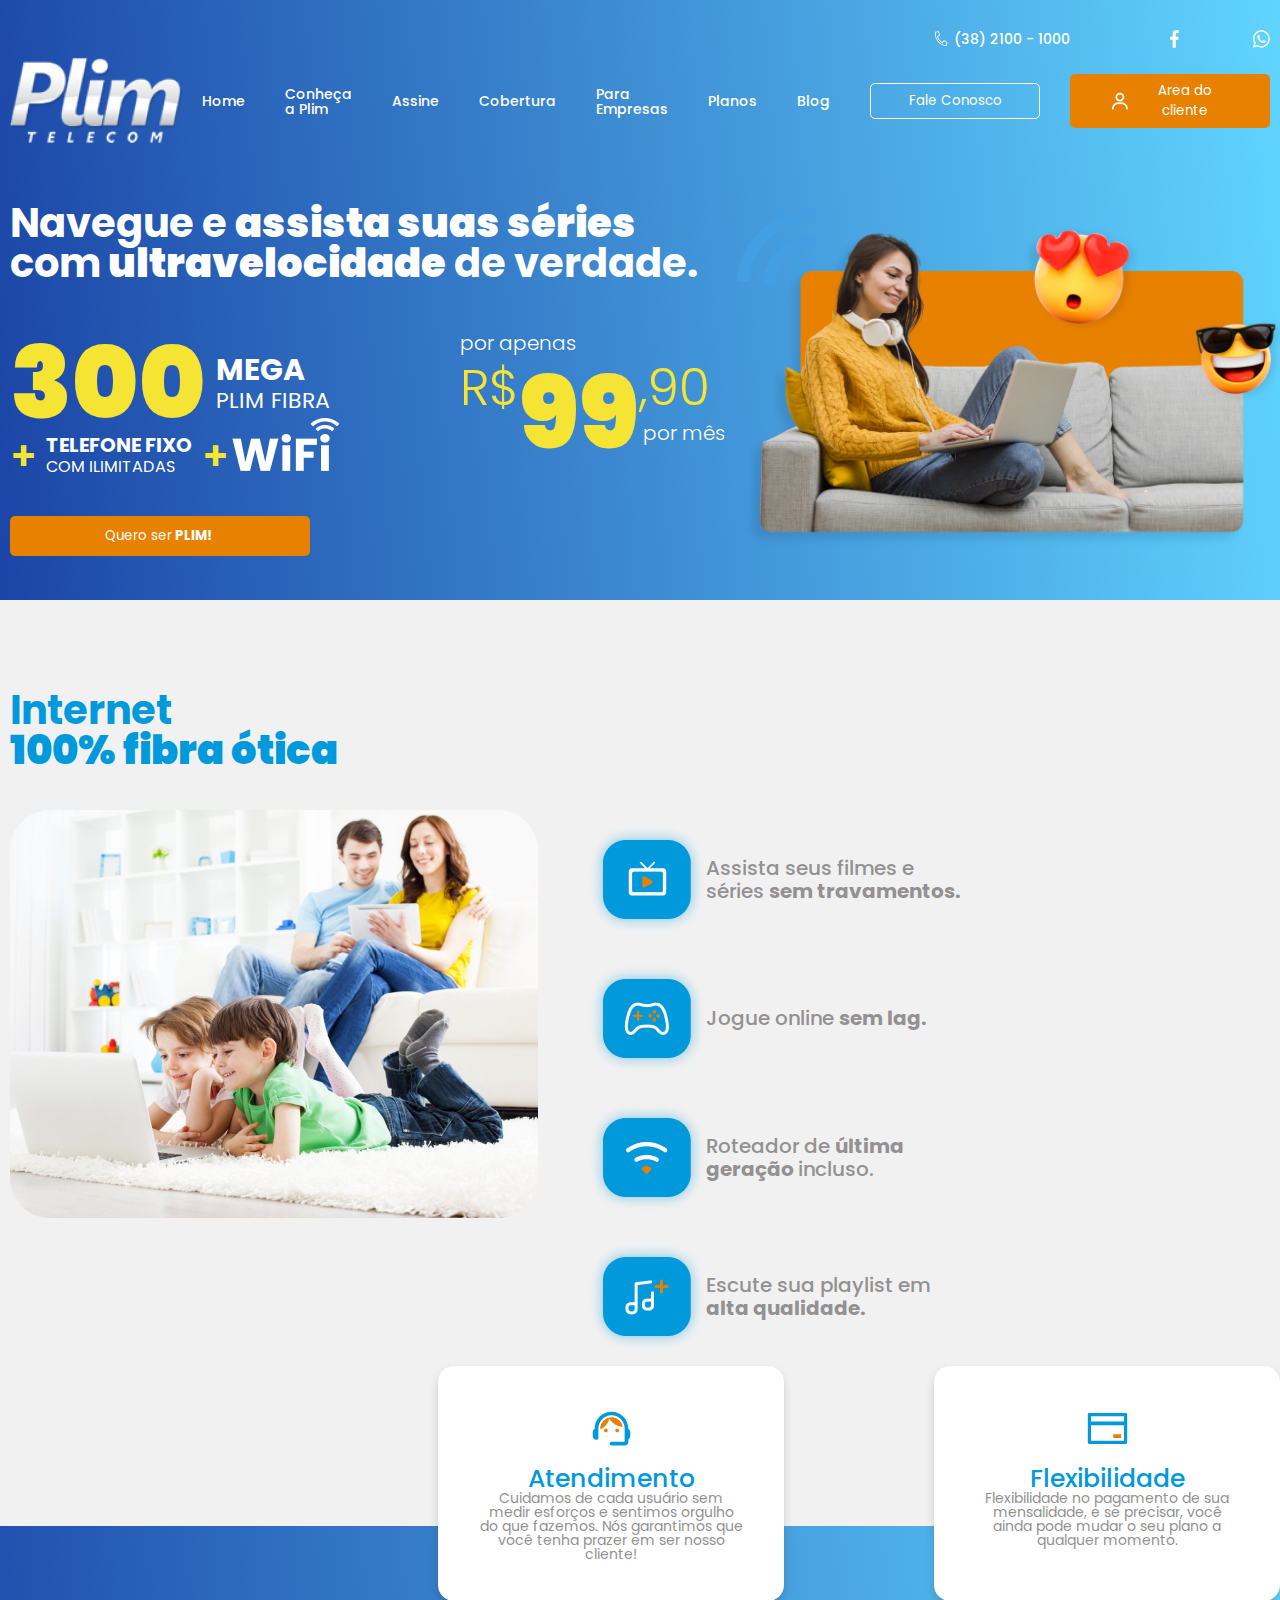
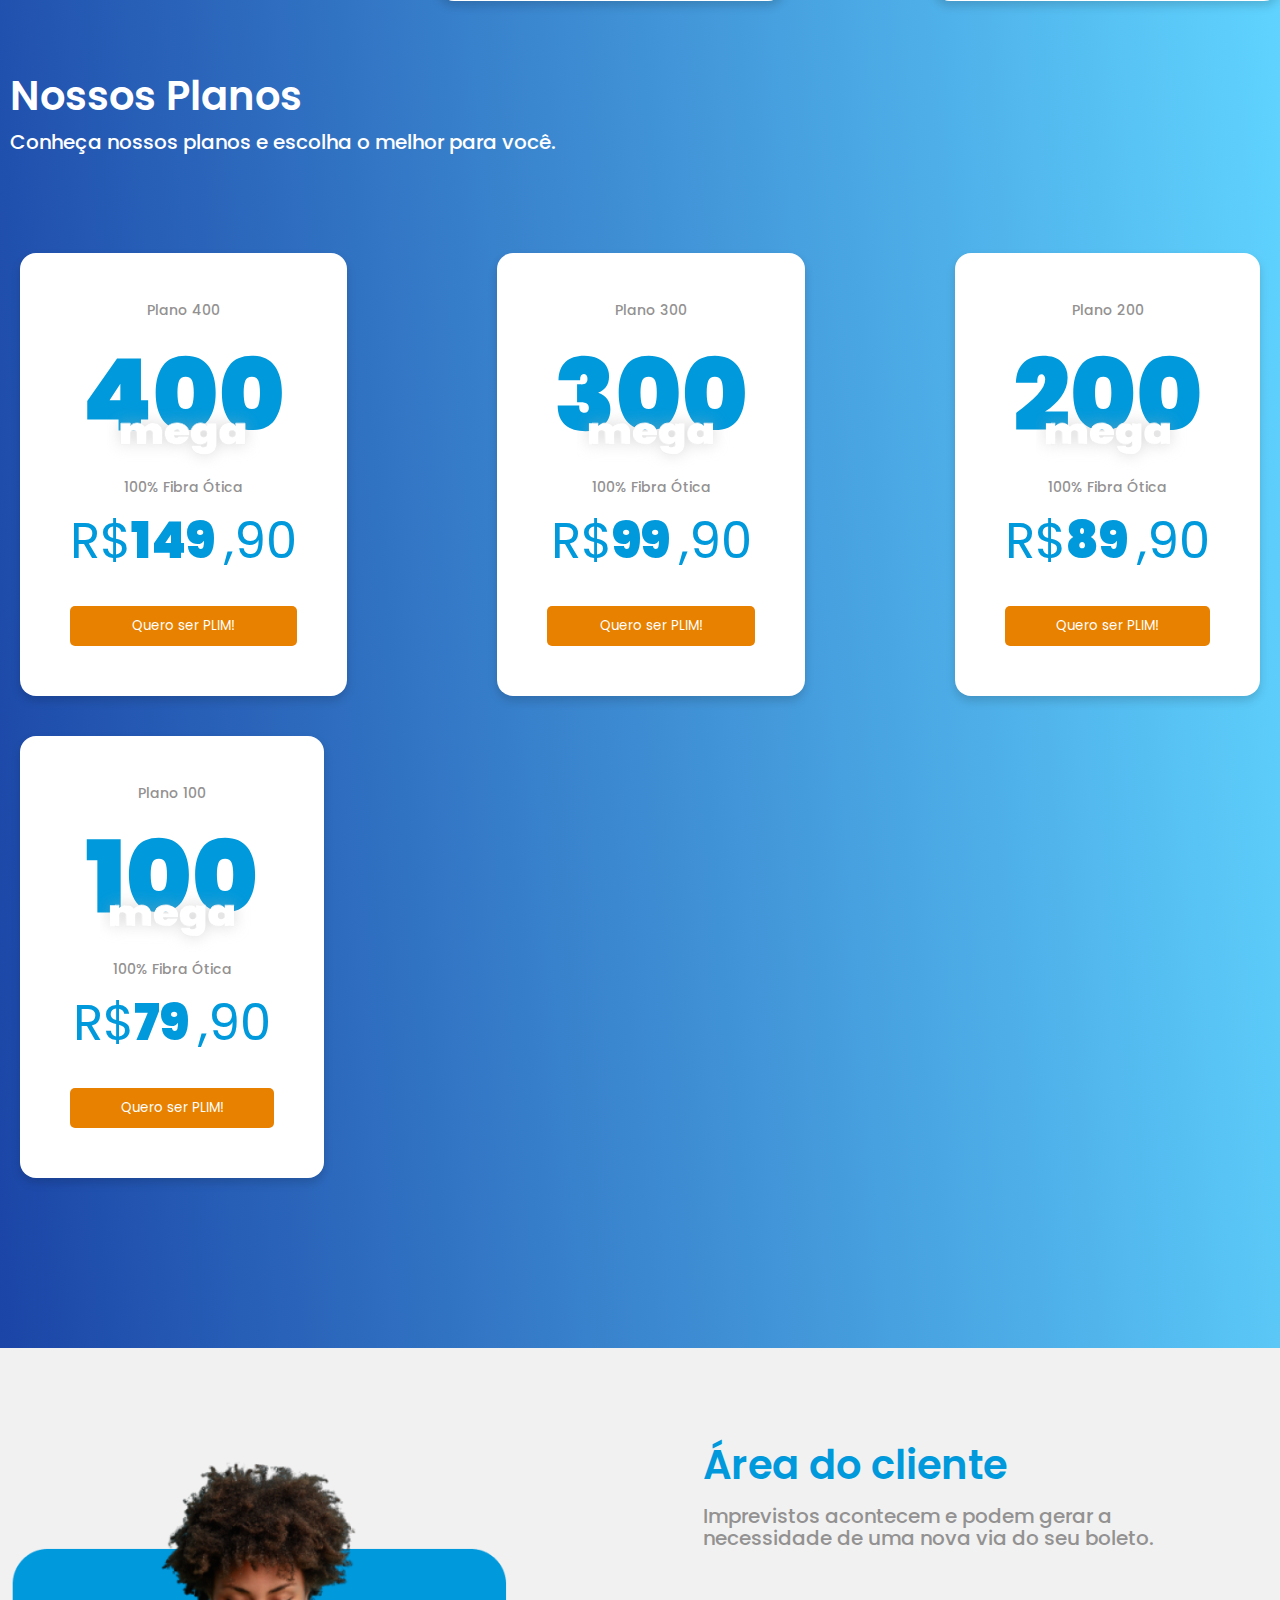
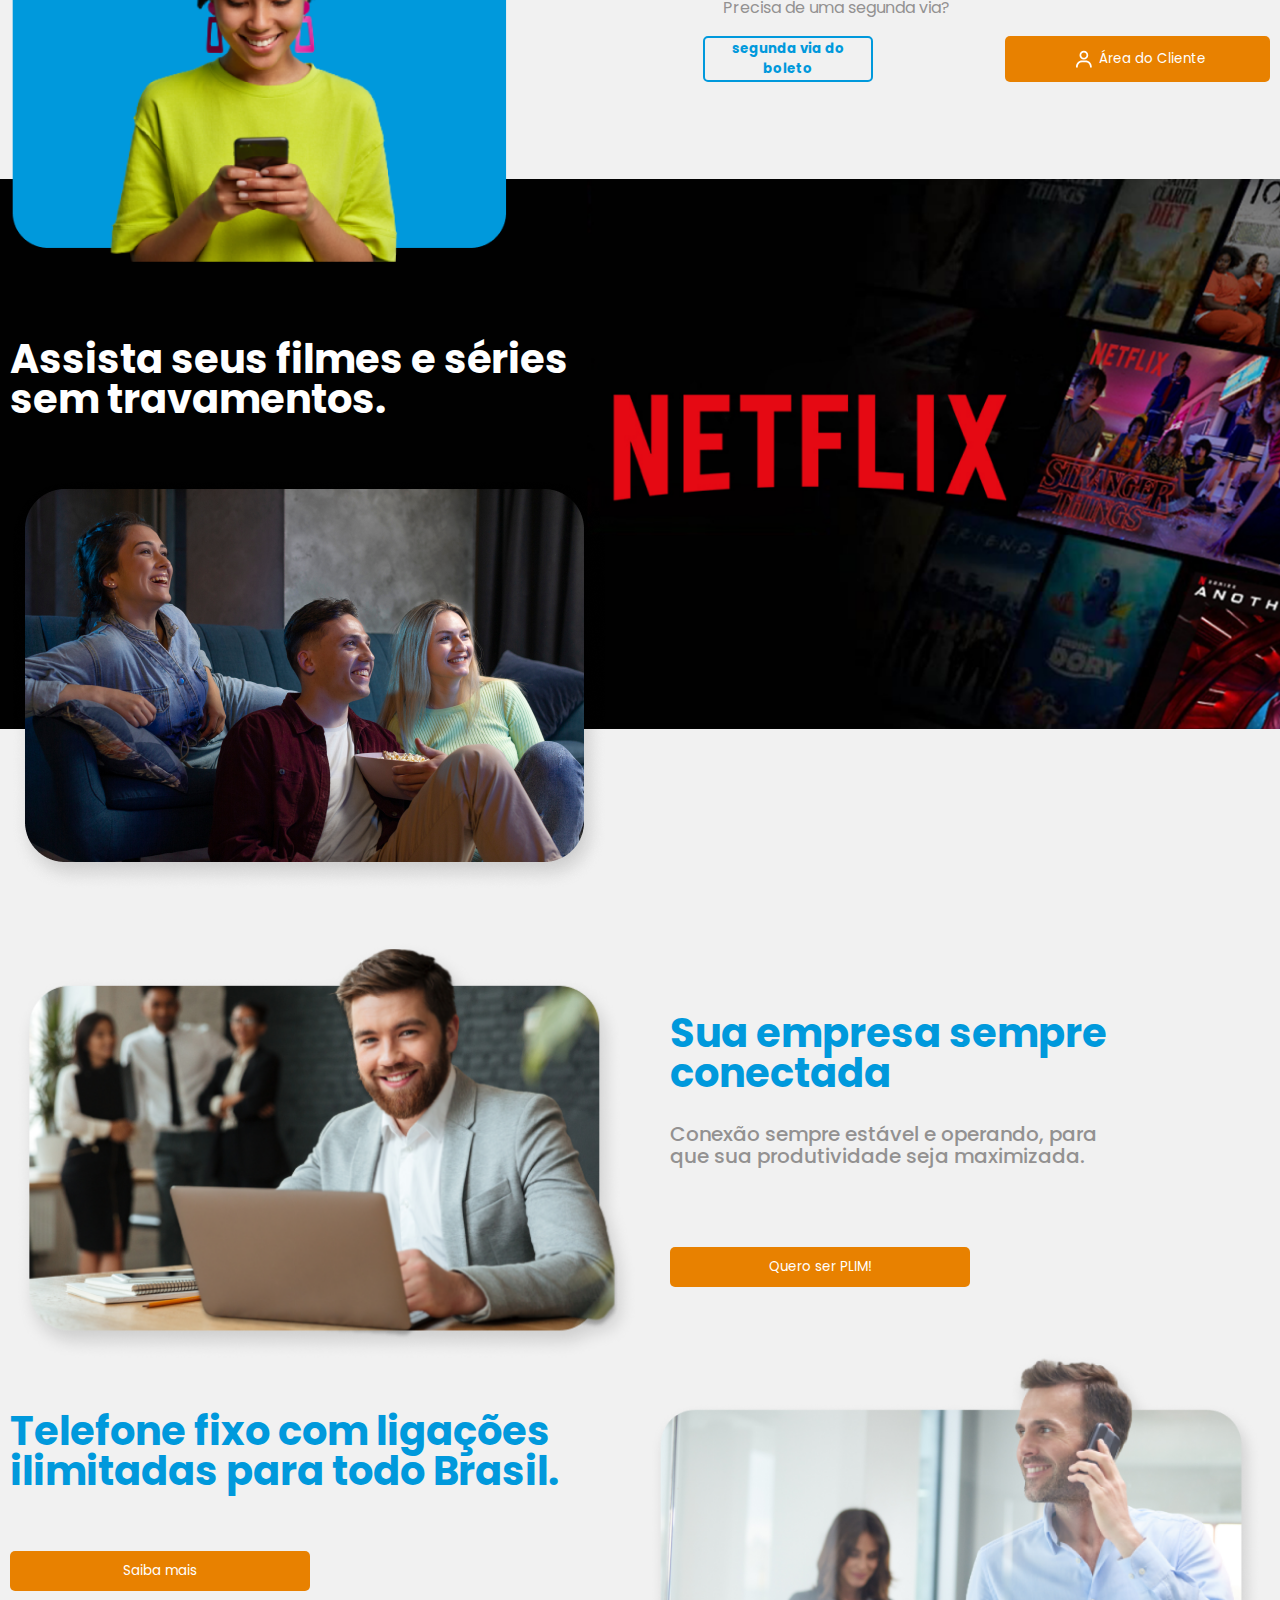
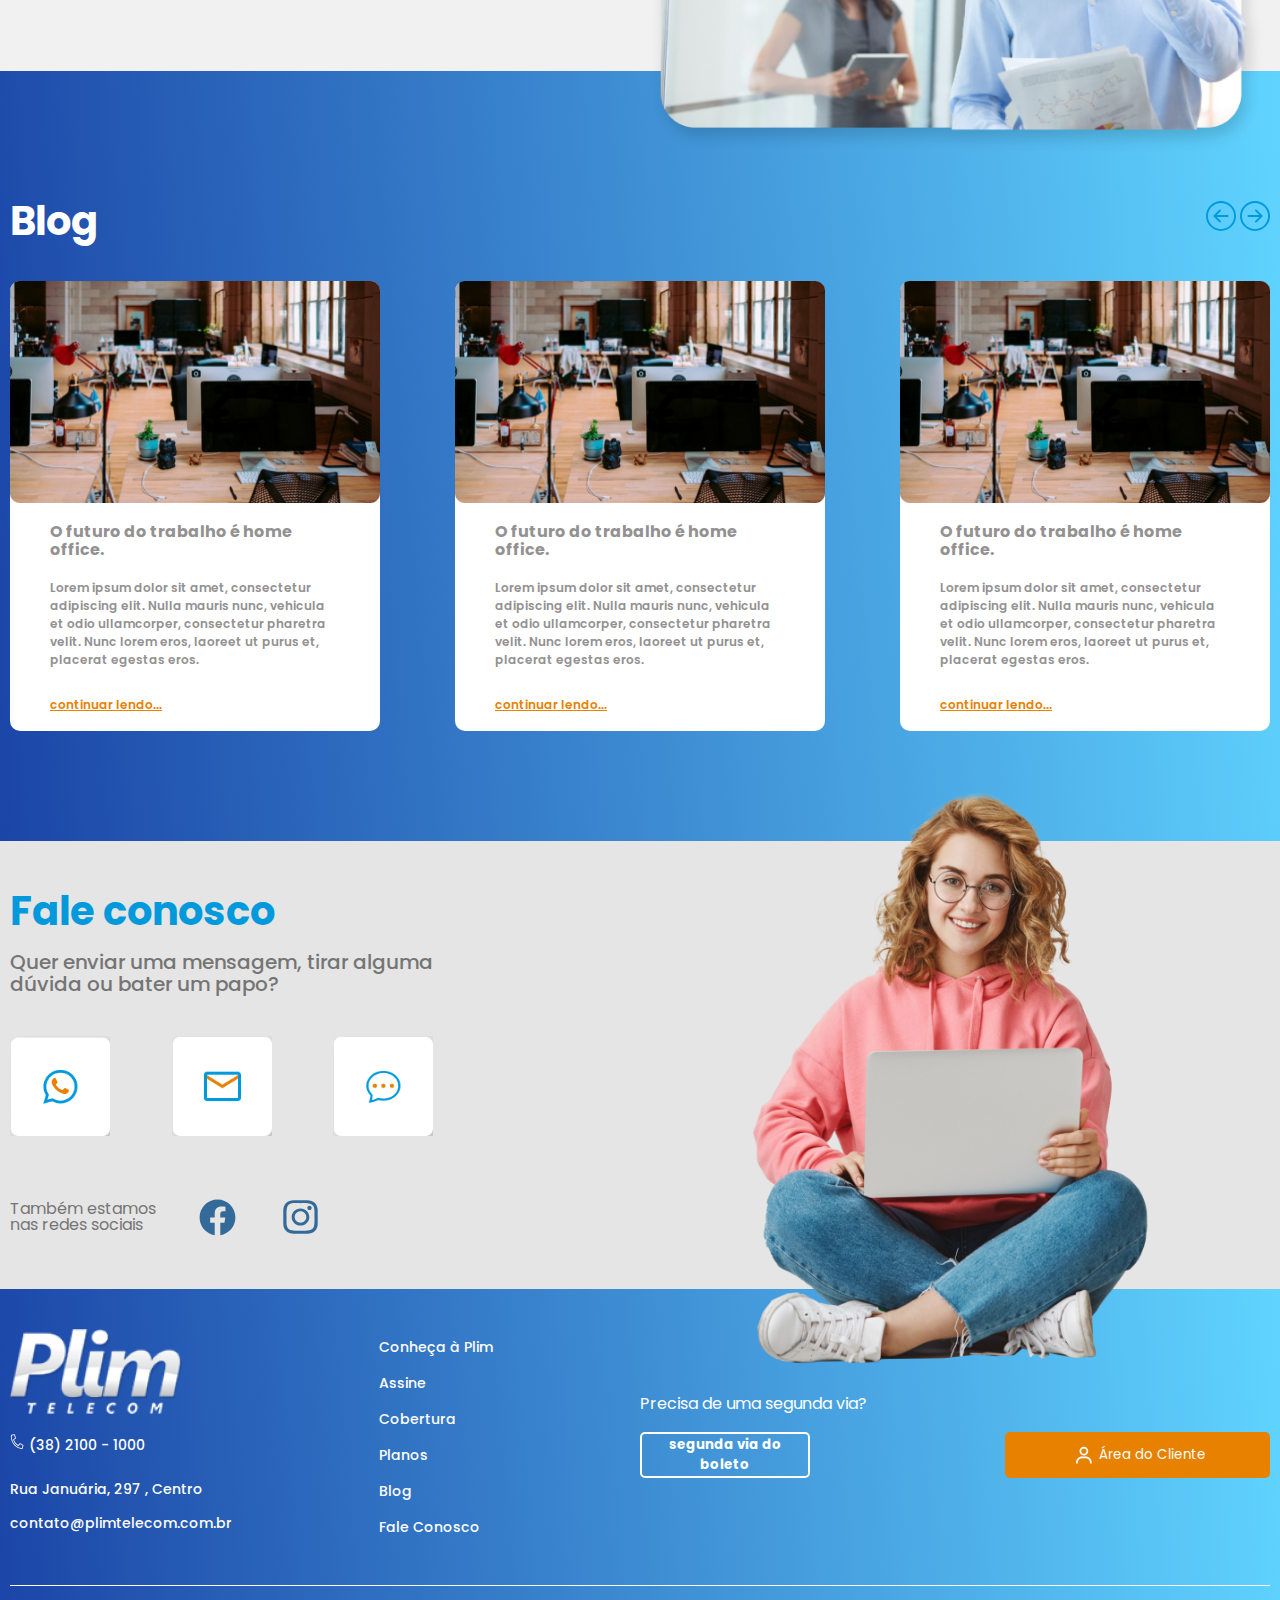
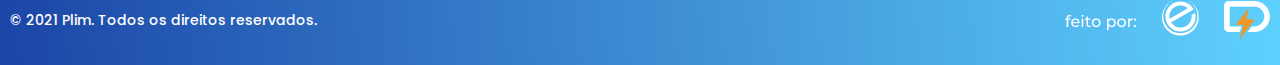
==== commit 21af22f9: "design finalizado" ====
--- a/index.html
+++ b/index.html
@@ -1,5 +1,3 @@
-<html lang="en">
-
 <head>
   <meta charset="UTF-8" />
   <meta http-equiv="X-UA-Compatible" content="IE=edge" />
@@ -8,95 +6,86 @@
   <link rel="preconnect" href="https://fonts.googleapis.com" />
   <link rel="preconnect" href="https://fonts.gstatic.com" crossorigin />
   <link href="https://fonts.googleapis.com/css2?family=Poppins:wght@300;400;700;900&display=swap" rel="stylesheet" />
-  <link rel="stylesheet" href="./css/style.css" />
+  <link rel="stylesheet" href="/css/style.css" />
 </head>
 
 <body>
-  <header>
-    <div class="menu-container">
-      <div class="menu-infos-top">
-        <div class="tel-container">
-          <p><img src="./images/tel.png" alt="" /> (38) 2100 - 1000</p>
-        </div>
-        <div class="redes-sociais-container">
-          <img src="./images/facebook.png" alt="" />
-          <img src="./images/insta.png" alt="" />
-          <img src="./images/whats.png" alt="" />
-        </div>
-      </div>
-      <div class="menu-principal-container">
-        <div class="menu-principal">
-          <img src="./images/logo.png" alt="" />
-          <div class="menu">
-            <ul>
-              <li><a href="">Home</a></li>
-              <li><a href="">Conheça a Plim</a></li>
-              <li><a href="">Assine</a></li>
-              <li><a href="">Cobertura</a></li>
-              <li><a href="">Para Empresas</a></li>
-              <li><a href="">Planos</a></li>
-              <li><a href="">Blog</a></li>
-              <button class="button-off">Fale Conosco</button>
-              <button class="button-orange">
-                <img src="./images/user.png" alt="" /> Area do cliente
-              </button>
-            </ul>
-          </div>
-        </div>
-      </div>
-    </div>
-
-    <div class="header-content">
-      <div class="header-content-top">
-        <div class="header-content-text">
-          <h2>
-            Navegue e <b>assista suas séries</b> com <b>ultravelocidade</b> de
-            verdade.
-          </h2>
-          <div class="header-content-text-plans">
-            <div class="header-content-text-plans-left">
-              <div class="header-plan1">
-                <h1>300</h1>
-                <p>Mega <span>plim fibra</span></p>
+  <header class="header-home-pag">
+    <div class="header-all">
+      <div class="menu-container">
+        <div class="menu-infos-top">
+          <div class="tel-container">
+            <p><img src="/images/tel.png" alt="" /> (38) 2100 - 1000</p>
+          </div>
+          <div class="redes-sociais-container">
+            <img src="/images/facebook.png" alt="" />
+            <img src="/images/insta.png" alt="" />
+            <img src="/images/whats.png" alt="" />
+          </div>
+        </div>
+        <div class="menu-principal-container">
+          <div class="menu-principal">
+            <a href="/"><a href="/"><img src="/images/logo.png" alt="" class="logo" /></a></a>
+            <div class="menu">
+              <a href="#" class="hamburguer">☰</a>
+              <ul class="menu-links menu-mobile">
+
+                <li><a href="/" class="link">Home</a></li>
+                <li><a href="/quem_somos.html" class="link">Conheça a Plim</a></li>
+                <li><a href="/assine.html" class="link">Assine</a></li>
+                <li><a href="/cobertura.html" class="link">Cobertura</a></li>
+                <li><a href="/empresa.html" class="link">Para Empresas</a></li>
+                <li><a href="/planos.html" class="link">Planos</a></li>
+                <li><a href="/blog.html" class="link">Blog</a></li>
+                <button onclick="location.href='/contato.html';" class="button-off link">Fale Conosco</button>
+                <button class="button-orange link">
+                  <img src="/images/user.png" alt="" /> Area do cliente
+                </button>
+              </ul>
+            </div>
+          </div>
+        </div>
+      </div>
+      <div class="header-container">
+        <div class="header-content">
+          <div class="header-content-top">
+            <div class="header-content-text">
+              <h2>
+                Navegue e <b>assista suas séries</b> com <b>ultravelocidade</b> de
+                verdade.
+              </h2>
+              <div class="header-content-text-plans">
+                <div class="header-content-text-plans-left">
+                  <div class="header-plan1">
+                    <h1>300</h1>
+                    <p>Mega <span>plim fibra</span></p>
+                  </div>
+                  <div class="header-plan-more">
+                    <h1>
+                      +
+                      <p>Telefone fixo <span>com ilimitadas</span></p>
+                      + <img src="/images/wifi.png" alt="" />
+                    </h1>
+                  </div>
+                </div>
+                <div class="header-plan2">
+                  <p>por apenas</p>
+                  <h1><span>R$</span>99<span>,90</span></h1>
+                  <p class="fine">por mês</p>
+                </div>
               </div>
-              <div class="header-plan-more">
-                <h1>
-                  +
-                  <p>Telefone fixo <span>com ilimitadas</span></p>
-                  + <img src="./images/wifi.png" alt="" />
-                </h1>
-              </div>
+              <button class="button-orange" id="myBtn">Quero ser <b>PLIM!</b></button>
             </div>
-            <div class="header-plan2">
-              <p>por apenas</p>
-              <h1><span>R$</span>99<span>,90</span></h1>
-              <p class="fine">por mês</p>
+            <div class="header-content-img">
+              <img src="/images/mulher.png" alt="" />
             </div>
-          </div>
-          <button class="button-orange">Quero ser <b>PLIM!</b></button>
-        </div>
-        <div class="header-content-img">
-          <img src="./images/mulher.png" alt="" />
-        </div>
-      </div>
-      
-      <div class="form-ligacao">
-        <h3>
-          <svg width="40" height="42" viewBox="0 0 40 42" fill="none" xmlns="http://www.w3.org/2000/svg">
-            <path
-              d="M37.1797 32.3451L34.8652 40.1093C34.7475 40.5043 34.5077 40.8463 34.185 41.0796C33.8623 41.3129 33.4759 41.4237 33.0887 41.3939C14.8257 39.999 1.20308 23.1147 2.69028 3.64312L12.8554 0.953501C13.1987 1.17347 13.4579 1.5147 13.5884 1.91835L16.362 10.682M37.1797 32.3451C37.3 31.9335 37.2821 31.4914 37.1289 31.0951C36.9758 30.6988 36.697 30.3729 36.3407 30.1736M37.1797 32.3451L36.2199 32.0647L33.907 39.8235C33.8498 40.0153 33.7366 40.1698 33.5991 40.2692C33.4629 40.3677 33.3101 40.408 33.1655 40.3968L33.1649 40.3968C15.5098 39.0483 2.23773 22.6993 3.68738 3.71928L3.68739 3.71907C3.7028 3.51675 3.78204 3.33236 3.90208 3.19489C4.02122 3.05846 4.1695 2.97974 4.31622 2.95531C4.31627 2.9553 4.31632 2.95529 4.31637 2.95528L11.8684 1.70042C11.8688 1.70035 11.8692 1.70028 11.8697 1.70021C12.0217 1.67582 12.1781 1.70722 12.3159 1.79548C12.4551 1.88467 12.5735 2.03185 12.6361 2.22349L15.4085 10.9836L16.362 10.682M37.1797 32.3451L36.2214 32.0595L36.2205 32.0624C36.2791 31.8601 36.269 31.6442 36.1961 31.4555C36.1236 31.2678 35.9979 31.1283 35.8546 31.0475L35.8575 31.0492L36.3407 30.1736M36.3407 30.1736L28.6321 25.9198M36.3407 30.1736L35.8526 31.0464L28.1508 26.7964L28.6321 25.9198M28.6321 25.9198C28.3027 25.7389 27.926 25.6774 27.5586 25.7443C27.1913 25.8113 26.8532 26.0032 26.5953 26.2911L22.7069 30.6212C17.3686 27.4111 13.2644 22.3143 11.0985 16.2052L15.7076 12.77C16.0145 12.5427 16.2444 12.216 16.3624 11.8392M28.6321 25.9198L28.1489 26.7953L28.15 26.796C28.0208 26.7252 27.8775 26.7027 27.738 26.7281C27.5972 26.7538 27.4556 26.8295 27.3402 26.9583L27.3394 26.9592L23.4509 31.2894L22.8992 31.9038L22.1915 31.4782C16.646 28.1435 12.396 22.8574 10.156 16.5393L9.90949 15.8442L10.5009 15.4034L15.11 11.9682L15.1125 11.9663C15.2432 11.8695 15.3511 11.7223 15.4082 11.5402L16.3624 11.8392M16.3624 11.8392C16.4805 11.4625 16.4804 11.0563 16.362 10.682M16.3624 11.8392L15.4082 11.5402C15.4654 11.3578 15.4647 11.1613 15.4086 10.9837L16.362 10.682"
-              stroke="#186DA3" stroke-width="2" />
-          </svg>
-          Nós ligamos <br />pra você
-        </h3>
-        <form action="">
-          <input class="input-form-ligacao" type="text" placeholder="Seu Nome" />
-          <input class="input-form-ligacao" type="text" name="" id="" placeholder="Celular" />
-          <button type="submit">Me ligue!</button>
-        </form>
-      </div>
-    </div>
-   
+
+          </div>
+
+
+        </div>
+      </div>
+    </div>
   </header>
 
   <section class="beneficios">
@@ -106,21 +95,21 @@
         <b>100% fibra ótica</b>
       </h2>
       <div class="beneficios-blocos">
-        <img src="./images/foto.png" alt="" />
+        <img src="/images/foto.png" alt="" />
 
         <div class="beneficios-text">
           <div class="beneficios-text-itens">
             <div class="beneficios-item">
-              <img src="./images/Group 14.png" alt="" />
+              <img src="/images/Group 14.png" alt="" />
 
               <p>Assista seus filmes e séries <b>sem travamentos.</b></p>
             </div>
             <div class="beneficios-item">
-              <img src="./images/Group 13.png" alt="" />
+              <img src="/images/Group 13.png" alt="" />
               <p>Jogue online <b>sem lag.</b></p>
             </div>
             <div class="beneficios-item">
-              <img src="./images/Group 0.png" alt="" />
+              <img src="/images/Group 0.png" alt="" />
               <p>
                 Roteador de
                 <b>última geração </b>
@@ -128,7 +117,7 @@
               </p>
             </div>
             <div class="beneficios-item">
-              <img src="./images/Group 14-1.png" alt="" />
+              <img src="/images/Group 14-1.png" alt="" />
 
               <p>Escute sua playlist em <b>alta qualidade.</b></p>
             </div>
@@ -186,195 +175,199 @@
       <div class="planos-itens-container">
         <div class="planos-item">
           <p>Plano 400</p>
-          <svg width="195" height="100" viewBox="0 0 195 100" fill="none" xmlns="http://www.w3.org/2000/svg">
-            <path
-              d="M0.283984 64.4537V45.9537L30.084 3.45373H53.984V45.2537H61.184V64.4537H53.984V75.4537H31.584V64.4537H0.283984ZM33.384 28.7537L22.584 45.2537H33.384V28.7537ZM68.6941 37.8537C68.6941 26.3204 71.1275 17.2537 75.9941 10.6537C80.9275 4.05373 88.4941 0.753731 98.6941 0.753731C108.827 0.753731 116.361 4.08707 121.294 10.7537C126.227 17.3537 128.694 26.3871 128.694 37.8537C128.694 49.3871 126.227 58.4871 121.294 65.1537C116.361 71.7537 108.827 75.0537 98.6941 75.0537C88.4941 75.0537 80.9275 71.7537 75.9941 65.1537C71.1275 58.4871 68.6941 49.3871 68.6941 37.8537ZM106.794 37.8537C106.794 32.5204 106.261 28.5204 105.194 25.8537C104.127 23.1204 101.961 21.7537 98.6941 21.7537C95.3608 21.7537 93.1608 23.1204 92.0941 25.8537C91.0275 28.5204 90.4941 32.5204 90.4941 37.8537C90.4941 43.2537 91.0275 47.3204 92.0941 50.0537C93.1608 52.7204 95.3608 54.0537 98.6941 54.0537C101.961 54.0537 104.127 52.7204 105.194 50.0537C106.261 47.3204 106.794 43.2537 106.794 37.8537ZM134.905 37.8537C134.905 26.3204 137.338 17.2537 142.205 10.6537C147.138 4.05373 154.705 0.753731 164.905 0.753731C175.038 0.753731 182.572 4.08707 187.505 10.7537C192.438 17.3537 194.905 26.3871 194.905 37.8537C194.905 49.3871 192.438 58.4871 187.505 65.1537C182.572 71.7537 175.038 75.0537 164.905 75.0537C154.705 75.0537 147.138 71.7537 142.205 65.1537C137.338 58.4871 134.905 49.3871 134.905 37.8537ZM173.005 37.8537C173.005 32.5204 172.472 28.5204 171.405 25.8537C170.338 23.1204 168.172 21.7537 164.905 21.7537C161.572 21.7537 159.372 23.1204 158.305 25.8537C157.238 28.5204 156.705 32.5204 156.705 37.8537C156.705 43.2537 157.238 47.3204 158.305 50.0537C159.372 52.7204 161.572 54.0537 164.905 54.0537C168.172 54.0537 170.338 52.7204 171.405 50.0537C172.472 47.3204 173.005 43.2537 173.005 37.8537Z"
-              fill="#0099DC" />
-            <mask id="path-2-outside-1" maskUnits="userSpaceOnUse" x="36.7335" y="67" width="119" height="33"
-              fill="black">
-              <rect fill="white" x="36.7335" y="67" width="119" height="33" />
-              <path
-                d="M67.4658 68.111C70.3087 68.111 72.5067 68.9129 74.0598 70.5165C75.6392 72.1202 76.4289 74.2913 76.4289 77.0298V89.1312H67.7027V78.066C67.7027 77.1778 67.4131 76.487 66.834 75.9936C66.2812 75.4755 65.531 75.2164 64.5834 75.2164C63.6094 75.2164 62.846 75.4755 62.2932 75.9936C61.7405 76.487 61.4641 77.1778 61.4641 78.066V89.1312H52.7378V78.066C52.7378 77.1778 52.4483 76.487 51.8692 75.9936C51.3164 75.4755 50.5662 75.2164 49.6185 75.2164C48.6445 75.2164 47.8812 75.4755 47.3284 75.9936C46.7756 76.487 46.4992 77.1778 46.4992 78.066V89.1312H37.7335V68.2591H46.4992V71.0716C47.131 70.1834 47.9865 69.468 49.0657 68.9252C50.1713 68.3824 51.4612 68.111 52.9353 68.111C54.541 68.111 55.9625 68.4441 57.1997 69.1102C58.4369 69.7517 59.424 70.6645 60.161 71.8488C60.9771 70.7632 62.0168 69.875 63.2804 69.1842C64.5439 68.4688 65.939 68.111 67.4658 68.111Z" />
-              <path
-                d="M101.785 78.5101C101.785 79.0775 101.746 79.6203 101.667 80.1384H87.5705C87.7021 81.9395 88.505 82.84 89.9791 82.84C90.9267 82.84 91.6112 82.4329 92.0323 81.6187H101.311C100.995 83.099 100.324 84.4313 99.2976 85.6155C98.2973 86.7751 97.0206 87.7003 95.4675 88.3911C93.9408 89.0572 92.2561 89.3903 90.4134 89.3903C88.2023 89.3903 86.228 88.9585 84.4907 88.095C82.7797 87.2315 81.4372 85.9979 80.4632 84.3943C79.5155 82.766 79.0417 80.8662 79.0417 78.6951C79.0417 76.524 79.5155 74.6367 80.4632 73.033C81.4372 71.4047 82.7797 70.1588 84.4907 69.2953C86.228 68.4318 88.2023 68 90.4134 68C92.6246 68 94.5857 68.4318 96.2967 69.2953C98.0341 70.1341 99.3766 71.343 100.324 72.922C101.298 74.501 101.785 76.3637 101.785 78.5101ZM92.901 76.5487C92.901 75.8579 92.6641 75.3398 92.1903 74.9944C91.7164 74.6243 91.1242 74.4393 90.4134 74.4393C88.8604 74.4393 87.9522 75.1424 87.689 76.5487H92.901Z" />
-              <path
-                d="M112.573 68C114.021 68 115.271 68.2837 116.324 68.8512C117.377 69.3939 118.18 70.1464 118.733 71.1086V68.2591H127.459V88.7612C127.459 90.7102 127.077 92.4866 126.314 94.0902C125.55 95.6939 124.313 96.9768 122.602 97.939C120.917 98.9012 118.746 99.3823 116.087 99.3823C112.507 99.3823 109.664 98.5928 107.558 97.0138C105.479 95.4595 104.294 93.3377 104.005 90.6485H112.612C112.849 91.7341 113.797 92.2769 115.455 92.2769C116.482 92.2769 117.285 92.0301 117.864 91.5367C118.443 91.0433 118.733 90.1181 118.733 88.7612V86.2817C118.18 87.2438 117.377 88.0087 116.324 88.5761C115.271 89.1189 114.021 89.3903 112.573 89.3903C110.836 89.3903 109.269 88.9709 107.874 88.132C106.479 87.2685 105.373 86.0349 104.557 84.4313C103.768 82.803 103.373 80.8909 103.373 78.6951C103.373 76.4994 103.768 74.5997 104.557 72.996C105.373 71.3677 106.479 70.1341 107.874 69.2953C109.269 68.4318 110.836 68 112.573 68ZM118.733 78.6951C118.733 77.5849 118.43 76.7214 117.824 76.1046C117.219 75.4878 116.442 75.1794 115.495 75.1794C114.547 75.1794 113.771 75.4878 113.165 76.1046C112.56 76.7214 112.257 77.5849 112.257 78.6951C112.257 79.8054 112.56 80.6689 113.165 81.2857C113.771 81.9024 114.547 82.2108 115.495 82.2108C116.442 82.2108 117.219 81.9024 117.824 81.2857C118.43 80.6689 118.733 79.8054 118.733 78.6951Z" />
-              <path
-                d="M130.21 78.6951C130.21 76.4994 130.605 74.5997 131.395 72.996C132.211 71.3677 133.317 70.1341 134.712 69.2953C136.107 68.4318 137.673 68 139.41 68C140.858 68 142.109 68.2837 143.162 68.8512C144.215 69.3939 145.017 70.1464 145.57 71.1086V68.2591H154.296V89.1312H145.57V86.2817C145.017 87.2438 144.215 88.0087 143.162 88.5761C142.109 89.1189 140.858 89.3903 139.41 89.3903C137.673 89.3903 136.107 88.9709 134.712 88.132C133.317 87.2685 132.211 86.0349 131.395 84.4313C130.605 82.803 130.21 80.8909 130.21 78.6951ZM145.57 78.6951C145.57 77.5849 145.267 76.7214 144.662 76.1046C144.057 75.4878 143.28 75.1794 142.332 75.1794C141.385 75.1794 140.608 75.4878 140.003 76.1046C139.397 76.7214 139.095 77.5849 139.095 78.6951C139.095 79.8054 139.397 80.6689 140.003 81.2857C140.608 81.9024 141.385 82.2108 142.332 82.2108C143.28 82.2108 144.057 81.9024 144.662 81.2857C145.267 80.6689 145.57 79.8054 145.57 78.6951Z" />
-            </mask>
-            <path
-              d="M67.4658 68.111C70.3087 68.111 72.5067 68.9129 74.0598 70.5165C75.6392 72.1202 76.4289 74.2913 76.4289 77.0298V89.1312H67.7027V78.066C67.7027 77.1778 67.4131 76.487 66.834 75.9936C66.2812 75.4755 65.531 75.2164 64.5834 75.2164C63.6094 75.2164 62.846 75.4755 62.2932 75.9936C61.7405 76.487 61.4641 77.1778 61.4641 78.066V89.1312H52.7378V78.066C52.7378 77.1778 52.4483 76.487 51.8692 75.9936C51.3164 75.4755 50.5662 75.2164 49.6185 75.2164C48.6445 75.2164 47.8812 75.4755 47.3284 75.9936C46.7756 76.487 46.4992 77.1778 46.4992 78.066V89.1312H37.7335V68.2591H46.4992V71.0716C47.131 70.1834 47.9865 69.468 49.0657 68.9252C50.1713 68.3824 51.4612 68.111 52.9353 68.111C54.541 68.111 55.9625 68.4441 57.1997 69.1102C58.4369 69.7517 59.424 70.6645 60.161 71.8488C60.9771 70.7632 62.0168 69.875 63.2804 69.1842C64.5439 68.4688 65.939 68.111 67.4658 68.111Z"
-              fill="white" />
-            <path
-              d="M101.785 78.5101C101.785 79.0775 101.746 79.6203 101.667 80.1384H87.5705C87.7021 81.9395 88.505 82.84 89.9791 82.84C90.9267 82.84 91.6112 82.4329 92.0323 81.6187H101.311C100.995 83.099 100.324 84.4313 99.2976 85.6155C98.2973 86.7751 97.0206 87.7003 95.4675 88.3911C93.9408 89.0572 92.2561 89.3903 90.4134 89.3903C88.2023 89.3903 86.228 88.9585 84.4907 88.095C82.7797 87.2315 81.4372 85.9979 80.4632 84.3943C79.5155 82.766 79.0417 80.8662 79.0417 78.6951C79.0417 76.524 79.5155 74.6367 80.4632 73.033C81.4372 71.4047 82.7797 70.1588 84.4907 69.2953C86.228 68.4318 88.2023 68 90.4134 68C92.6246 68 94.5857 68.4318 96.2967 69.2953C98.0341 70.1341 99.3766 71.343 100.324 72.922C101.298 74.501 101.785 76.3637 101.785 78.5101ZM92.901 76.5487C92.901 75.8579 92.6641 75.3398 92.1903 74.9944C91.7164 74.6243 91.1242 74.4393 90.4134 74.4393C88.8604 74.4393 87.9522 75.1424 87.689 76.5487H92.901Z"
-              fill="white" />
-            <path
-              d="M112.573 68C114.021 68 115.271 68.2837 116.324 68.8512C117.377 69.3939 118.18 70.1464 118.733 71.1086V68.2591H127.459V88.7612C127.459 90.7102 127.077 92.4866 126.314 94.0902C125.55 95.6939 124.313 96.9768 122.602 97.939C120.917 98.9012 118.746 99.3823 116.087 99.3823C112.507 99.3823 109.664 98.5928 107.558 97.0138C105.479 95.4595 104.294 93.3377 104.005 90.6485H112.612C112.849 91.7341 113.797 92.2769 115.455 92.2769C116.482 92.2769 117.285 92.0301 117.864 91.5367C118.443 91.0433 118.733 90.1181 118.733 88.7612V86.2817C118.18 87.2438 117.377 88.0087 116.324 88.5761C115.271 89.1189 114.021 89.3903 112.573 89.3903C110.836 89.3903 109.269 88.9709 107.874 88.132C106.479 87.2685 105.373 86.0349 104.557 84.4313C103.768 82.803 103.373 80.8909 103.373 78.6951C103.373 76.4994 103.768 74.5997 104.557 72.996C105.373 71.3677 106.479 70.1341 107.874 69.2953C109.269 68.4318 110.836 68 112.573 68ZM118.733 78.6951C118.733 77.5849 118.43 76.7214 117.824 76.1046C117.219 75.4878 116.442 75.1794 115.495 75.1794C114.547 75.1794 113.771 75.4878 113.165 76.1046C112.56 76.7214 112.257 77.5849 112.257 78.6951C112.257 79.8054 112.56 80.6689 113.165 81.2857C113.771 81.9024 114.547 82.2108 115.495 82.2108C116.442 82.2108 117.219 81.9024 117.824 81.2857C118.43 80.6689 118.733 79.8054 118.733 78.6951Z"
-              fill="white" />
-            <path
-              d="M130.21 78.6951C130.21 76.4994 130.605 74.5997 131.395 72.996C132.211 71.3677 133.317 70.1341 134.712 69.2953C136.107 68.4318 137.673 68 139.41 68C140.858 68 142.109 68.2837 143.162 68.8512C144.215 69.3939 145.017 70.1464 145.57 71.1086V68.2591H154.296V89.1312H145.57V86.2817C145.017 87.2438 144.215 88.0087 143.162 88.5761C142.109 89.1189 140.858 89.3903 139.41 89.3903C137.673 89.3903 136.107 88.9709 134.712 88.132C133.317 87.2685 132.211 86.0349 131.395 84.4313C130.605 82.803 130.21 80.8909 130.21 78.6951ZM145.57 78.6951C145.57 77.5849 145.267 76.7214 144.662 76.1046C144.057 75.4878 143.28 75.1794 142.332 75.1794C141.385 75.1794 140.608 75.4878 140.003 76.1046C139.397 76.7214 139.095 77.5849 139.095 78.6951C139.095 79.8054 139.397 80.6689 140.003 81.2857C140.608 81.9024 141.385 82.2108 142.332 82.2108C143.28 82.2108 144.057 81.9024 144.662 81.2857C145.267 80.6689 145.57 79.8054 145.57 78.6951Z"
-              fill="white" />
-            <path
-              d="M67.4658 68.111C70.3087 68.111 72.5067 68.9129 74.0598 70.5165C75.6392 72.1202 76.4289 74.2913 76.4289 77.0298V89.1312H67.7027V78.066C67.7027 77.1778 67.4131 76.487 66.834 75.9936C66.2812 75.4755 65.531 75.2164 64.5834 75.2164C63.6094 75.2164 62.846 75.4755 62.2932 75.9936C61.7405 76.487 61.4641 77.1778 61.4641 78.066V89.1312H52.7378V78.066C52.7378 77.1778 52.4483 76.487 51.8692 75.9936C51.3164 75.4755 50.5662 75.2164 49.6185 75.2164C48.6445 75.2164 47.8812 75.4755 47.3284 75.9936C46.7756 76.487 46.4992 77.1778 46.4992 78.066V89.1312H37.7335V68.2591H46.4992V71.0716C47.131 70.1834 47.9865 69.468 49.0657 68.9252C50.1713 68.3824 51.4612 68.111 52.9353 68.111C54.541 68.111 55.9625 68.4441 57.1997 69.1102C58.4369 69.7517 59.424 70.6645 60.161 71.8488C60.9771 70.7632 62.0168 69.875 63.2804 69.1842C64.5439 68.4688 65.939 68.111 67.4658 68.111Z"
-              stroke="#F0F0F0" mask="url(#path-2-outside-1)" />
-            <path
-              d="M101.785 78.5101C101.785 79.0775 101.746 79.6203 101.667 80.1384H87.5705C87.7021 81.9395 88.505 82.84 89.9791 82.84C90.9267 82.84 91.6112 82.4329 92.0323 81.6187H101.311C100.995 83.099 100.324 84.4313 99.2976 85.6155C98.2973 86.7751 97.0206 87.7003 95.4675 88.3911C93.9408 89.0572 92.2561 89.3903 90.4134 89.3903C88.2023 89.3903 86.228 88.9585 84.4907 88.095C82.7797 87.2315 81.4372 85.9979 80.4632 84.3943C79.5155 82.766 79.0417 80.8662 79.0417 78.6951C79.0417 76.524 79.5155 74.6367 80.4632 73.033C81.4372 71.4047 82.7797 70.1588 84.4907 69.2953C86.228 68.4318 88.2023 68 90.4134 68C92.6246 68 94.5857 68.4318 96.2967 69.2953C98.0341 70.1341 99.3766 71.343 100.324 72.922C101.298 74.501 101.785 76.3637 101.785 78.5101ZM92.901 76.5487C92.901 75.8579 92.6641 75.3398 92.1903 74.9944C91.7164 74.6243 91.1242 74.4393 90.4134 74.4393C88.8604 74.4393 87.9522 75.1424 87.689 76.5487H92.901Z"
-              stroke="#F0F0F0" mask="url(#path-2-outside-1)" />
-            <path
-              d="M112.573 68C114.021 68 115.271 68.2837 116.324 68.8512C117.377 69.3939 118.18 70.1464 118.733 71.1086V68.2591H127.459V88.7612C127.459 90.7102 127.077 92.4866 126.314 94.0902C125.55 95.6939 124.313 96.9768 122.602 97.939C120.917 98.9012 118.746 99.3823 116.087 99.3823C112.507 99.3823 109.664 98.5928 107.558 97.0138C105.479 95.4595 104.294 93.3377 104.005 90.6485H112.612C112.849 91.7341 113.797 92.2769 115.455 92.2769C116.482 92.2769 117.285 92.0301 117.864 91.5367C118.443 91.0433 118.733 90.1181 118.733 88.7612V86.2817C118.18 87.2438 117.377 88.0087 116.324 88.5761C115.271 89.1189 114.021 89.3903 112.573 89.3903C110.836 89.3903 109.269 88.9709 107.874 88.132C106.479 87.2685 105.373 86.0349 104.557 84.4313C103.768 82.803 103.373 80.8909 103.373 78.6951C103.373 76.4994 103.768 74.5997 104.557 72.996C105.373 71.3677 106.479 70.1341 107.874 69.2953C109.269 68.4318 110.836 68 112.573 68ZM118.733 78.6951C118.733 77.5849 118.43 76.7214 117.824 76.1046C117.219 75.4878 116.442 75.1794 115.495 75.1794C114.547 75.1794 113.771 75.4878 113.165 76.1046C112.56 76.7214 112.257 77.5849 112.257 78.6951C112.257 79.8054 112.56 80.6689 113.165 81.2857C113.771 81.9024 114.547 82.2108 115.495 82.2108C116.442 82.2108 117.219 81.9024 117.824 81.2857C118.43 80.6689 118.733 79.8054 118.733 78.6951Z"
-              stroke="#F0F0F0" mask="url(#path-2-outside-1)" />
-            <path
-              d="M130.21 78.6951C130.21 76.4994 130.605 74.5997 131.395 72.996C132.211 71.3677 133.317 70.1341 134.712 69.2953C136.107 68.4318 137.673 68 139.41 68C140.858 68 142.109 68.2837 143.162 68.8512C144.215 69.3939 145.017 70.1464 145.57 71.1086V68.2591H154.296V89.1312H145.57V86.2817C145.017 87.2438 144.215 88.0087 143.162 88.5761C142.109 89.1189 140.858 89.3903 139.41 89.3903C137.673 89.3903 136.107 88.9709 134.712 88.132C133.317 87.2685 132.211 86.0349 131.395 84.4313C130.605 82.803 130.21 80.8909 130.21 78.6951ZM145.57 78.6951C145.57 77.5849 145.267 76.7214 144.662 76.1046C144.057 75.4878 143.28 75.1794 142.332 75.1794C141.385 75.1794 140.608 75.4878 140.003 76.1046C139.397 76.7214 139.095 77.5849 139.095 78.6951C139.095 79.8054 139.397 80.6689 140.003 81.2857C140.608 81.9024 141.385 82.2108 142.332 82.2108C143.28 82.2108 144.057 81.9024 144.662 81.2857C145.267 80.6689 145.57 79.8054 145.57 78.6951Z"
-              stroke="#F0F0F0" mask="url(#path-2-outside-1)" />
-          </svg>
+          <svg width="217" height="131" viewBox="0 0 217 131" fill="none" xmlns="http://www.w3.org/2000/svg">
+            <path d="M12.2553 80.4537V61.9537L42.0553 19.4537H65.9553V61.2537H73.1553V80.4537H65.9553V91.4537H43.5553V80.4537H12.2553ZM45.3553 44.7537L34.5553 61.2537H45.3553V44.7537ZM80.6655 53.8537C80.6655 42.3204 83.0988 33.2537 87.9655 26.6537C92.8988 20.0537 100.465 16.7537 110.665 16.7537C120.799 16.7537 128.332 20.0871 133.265 26.7537C138.199 33.3537 140.665 42.3871 140.665 53.8537C140.665 65.3871 138.199 74.4871 133.265 81.1537C128.332 87.7537 120.799 91.0537 110.665 91.0537C100.465 91.0537 92.8988 87.7537 87.9655 81.1537C83.0988 74.4871 80.6655 65.3871 80.6655 53.8537ZM118.765 53.8537C118.765 48.5204 118.232 44.5204 117.165 41.8537C116.099 39.1204 113.932 37.7537 110.665 37.7537C107.332 37.7537 105.132 39.1204 104.065 41.8537C102.999 44.5204 102.465 48.5204 102.465 53.8537C102.465 59.2537 102.999 63.3204 104.065 66.0537C105.132 68.7204 107.332 70.0537 110.665 70.0537C113.932 70.0537 116.099 68.7204 117.165 66.0537C118.232 63.3204 118.765 59.2537 118.765 53.8537ZM146.876 53.8537C146.876 42.3204 149.31 33.2537 154.176 26.6537C159.11 20.0537 166.676 16.7537 176.876 16.7537C187.01 16.7537 194.543 20.0871 199.476 26.7537C204.41 33.3537 206.876 42.3871 206.876 53.8537C206.876 65.3871 204.41 74.4871 199.476 81.1537C194.543 87.7537 187.01 91.0537 176.876 91.0537C166.676 91.0537 159.11 87.7537 154.176 81.1537C149.31 74.4871 146.876 65.3871 146.876 53.8537ZM184.976 53.8537C184.976 48.5204 184.443 44.5204 183.376 41.8537C182.31 39.1204 180.143 37.7537 176.876 37.7537C173.543 37.7537 171.343 39.1204 170.276 41.8537C169.21 44.5204 168.676 48.5204 168.676 53.8537C168.676 59.2537 169.21 63.3204 170.276 66.0537C171.343 68.7204 173.543 70.0537 176.876 70.0537C180.143 70.0537 182.31 68.7204 183.376 66.0537C184.443 63.3204 184.976 59.2537 184.976 53.8537Z" fill="#0099DC"/>
+            <g filter="url(#filter0_f)">
+            <mask id="path-2-outside-1" maskUnits="userSpaceOnUse" x="44.9119" y="83" width="126" height="33" fill="black">
+            <rect fill="white" x="44.9119" y="83" width="126" height="33"/>
+            <path d="M77.563 84.111C80.5895 84.111 82.9293 84.9129 84.5826 86.5165C86.264 88.1202 87.1046 90.2913 87.1046 93.0298V105.131H77.8153V94.066C77.8153 93.1778 77.507 92.487 76.8905 91.9936C76.302 91.4755 75.5034 91.2164 74.4946 91.2164C73.4578 91.2164 72.6451 91.4755 72.0567 91.9936C71.4682 92.487 71.174 93.1778 71.174 94.066V105.131H61.8846V94.066C61.8846 93.1778 61.5763 92.487 60.9598 91.9936C60.3714 91.4755 59.5727 91.2164 58.5639 91.2164C57.5271 91.2164 56.7145 91.4755 56.126 91.9936C55.5375 92.487 55.2433 93.1778 55.2433 94.066V105.131H45.9119V84.2591H55.2433V87.0716C55.9158 86.1834 56.8266 85.468 57.9755 84.9252C59.1524 84.3824 60.5255 84.111 62.0947 84.111C63.8041 84.111 65.3173 84.4441 66.6344 85.1102C67.9514 85.7517 69.0022 86.6645 69.7869 87.8488C70.6556 86.7632 71.7624 85.875 73.1075 85.1842C74.4526 84.4688 75.9378 84.111 77.563 84.111Z"/>
+            <path d="M114.097 94.5101C114.097 95.0775 114.055 95.6203 113.971 96.1384H98.9653C99.1054 97.9395 99.9601 98.84 101.529 98.84C102.538 98.84 103.267 98.4329 103.715 97.6187H113.593C113.257 99.099 112.542 100.431 111.449 101.616C110.384 102.775 109.025 103.7 107.372 104.391C105.747 105.057 103.953 105.39 101.992 105.39C99.6378 105.39 97.5362 104.959 95.6867 104.095C93.8652 103.232 92.4361 101.998 91.3993 100.394C90.3905 98.766 89.8861 96.8662 89.8861 94.6951C89.8861 92.524 90.3905 90.6367 91.3993 89.033C92.4361 87.4047 93.8652 86.1588 95.6867 85.2953C97.5362 84.4318 99.6378 84 101.992 84C104.346 84 106.433 84.4318 108.255 85.2953C110.104 86.1341 111.533 87.343 112.542 88.922C113.579 90.501 114.097 92.3637 114.097 94.5101ZM104.64 92.5487C104.64 91.8579 104.388 91.3398 103.883 90.9944C103.379 90.6243 102.748 90.4393 101.992 90.4393C100.338 90.4393 99.3716 91.1424 99.0914 92.5487H104.64Z"/>
+            <path d="M125.581 84C127.123 84 128.454 84.2837 129.575 84.8512C130.695 85.3939 131.55 86.1464 132.139 87.1086V84.2591H141.428V104.761C141.428 106.71 141.022 108.487 140.209 110.09C139.396 111.694 138.079 112.977 136.258 113.939C134.464 114.901 132.153 115.382 129.322 115.382C125.511 115.382 122.485 114.593 120.243 113.014C118.029 111.459 116.768 109.338 116.46 106.649H125.623C125.876 107.734 126.884 108.277 128.65 108.277C129.743 108.277 130.597 108.03 131.214 107.537C131.83 107.043 132.139 106.118 132.139 104.761V102.282C131.55 103.244 130.695 104.009 129.575 104.576C128.454 105.119 127.123 105.39 125.581 105.39C123.732 105.39 122.065 104.971 120.579 104.132C119.094 103.269 117.917 102.035 117.049 100.431C116.208 98.803 115.788 96.8909 115.788 94.6951C115.788 92.4994 116.208 90.5997 117.049 88.996C117.917 87.3677 119.094 86.1341 120.579 85.2953C122.065 84.4318 123.732 84 125.581 84ZM132.139 94.6951C132.139 93.5849 131.816 92.7214 131.172 92.1046C130.527 91.4878 129.701 91.1794 128.692 91.1794C127.683 91.1794 126.856 91.4878 126.212 92.1046C125.567 92.7214 125.245 93.5849 125.245 94.6951C125.245 95.8054 125.567 96.6689 126.212 97.2857C126.856 97.9024 127.683 98.2108 128.692 98.2108C129.701 98.2108 130.527 97.9024 131.172 97.2857C131.816 96.6689 132.139 95.8054 132.139 94.6951Z"/>
+            <path d="M144.357 94.6951C144.357 92.4994 144.777 90.5997 145.618 88.996C146.487 87.3677 147.664 86.1341 149.149 85.2953C150.634 84.4318 152.301 84 154.151 84C155.692 84 157.023 84.2837 158.144 84.8512C159.265 85.3939 160.12 86.1464 160.708 87.1086V84.2591H169.998V105.131H160.708V102.282C160.12 103.244 159.265 104.009 158.144 104.576C157.023 105.119 155.692 105.39 154.151 105.39C152.301 105.39 150.634 104.971 149.149 104.132C147.664 103.269 146.487 102.035 145.618 100.431C144.777 98.803 144.357 96.8909 144.357 94.6951ZM160.708 94.6951C160.708 93.5849 160.386 92.7214 159.741 92.1046C159.097 91.4878 158.27 91.1794 157.261 91.1794C156.253 91.1794 155.426 91.4878 154.781 92.1046C154.137 92.7214 153.815 93.5849 153.815 94.6951C153.815 95.8054 154.137 96.6689 154.781 97.2857C155.426 97.9024 156.253 98.2108 157.261 98.2108C158.27 98.2108 159.097 97.9024 159.741 97.2857C160.386 96.6689 160.708 95.8054 160.708 94.6951Z"/>
+            </mask>
+            <path d="M77.563 84.111C80.5895 84.111 82.9293 84.9129 84.5826 86.5165C86.264 88.1202 87.1046 90.2913 87.1046 93.0298V105.131H77.8153V94.066C77.8153 93.1778 77.507 92.487 76.8905 91.9936C76.302 91.4755 75.5034 91.2164 74.4946 91.2164C73.4578 91.2164 72.6451 91.4755 72.0567 91.9936C71.4682 92.487 71.174 93.1778 71.174 94.066V105.131H61.8846V94.066C61.8846 93.1778 61.5763 92.487 60.9598 91.9936C60.3714 91.4755 59.5727 91.2164 58.5639 91.2164C57.5271 91.2164 56.7145 91.4755 56.126 91.9936C55.5375 92.487 55.2433 93.1778 55.2433 94.066V105.131H45.9119V84.2591H55.2433V87.0716C55.9158 86.1834 56.8266 85.468 57.9755 84.9252C59.1524 84.3824 60.5255 84.111 62.0947 84.111C63.8041 84.111 65.3173 84.4441 66.6344 85.1102C67.9514 85.7517 69.0022 86.6645 69.7869 87.8488C70.6556 86.7632 71.7624 85.875 73.1075 85.1842C74.4526 84.4688 75.9378 84.111 77.563 84.111Z" fill="#A0A0A0" fill-opacity="0.41"/>
+            <path d="M114.097 94.5101C114.097 95.0775 114.055 95.6203 113.971 96.1384H98.9653C99.1054 97.9395 99.9601 98.84 101.529 98.84C102.538 98.84 103.267 98.4329 103.715 97.6187H113.593C113.257 99.099 112.542 100.431 111.449 101.616C110.384 102.775 109.025 103.7 107.372 104.391C105.747 105.057 103.953 105.39 101.992 105.39C99.6378 105.39 97.5362 104.959 95.6867 104.095C93.8652 103.232 92.4361 101.998 91.3993 100.394C90.3905 98.766 89.8861 96.8662 89.8861 94.6951C89.8861 92.524 90.3905 90.6367 91.3993 89.033C92.4361 87.4047 93.8652 86.1588 95.6867 85.2953C97.5362 84.4318 99.6378 84 101.992 84C104.346 84 106.433 84.4318 108.255 85.2953C110.104 86.1341 111.533 87.343 112.542 88.922C113.579 90.501 114.097 92.3637 114.097 94.5101ZM104.64 92.5487C104.64 91.8579 104.388 91.3398 103.883 90.9944C103.379 90.6243 102.748 90.4393 101.992 90.4393C100.338 90.4393 99.3716 91.1424 99.0914 92.5487H104.64Z" fill="#A0A0A0" fill-opacity="0.41"/>
+            <path d="M125.581 84C127.123 84 128.454 84.2837 129.575 84.8512C130.695 85.3939 131.55 86.1464 132.139 87.1086V84.2591H141.428V104.761C141.428 106.71 141.022 108.487 140.209 110.09C139.396 111.694 138.079 112.977 136.258 113.939C134.464 114.901 132.153 115.382 129.322 115.382C125.511 115.382 122.485 114.593 120.243 113.014C118.029 111.459 116.768 109.338 116.46 106.649H125.623C125.876 107.734 126.884 108.277 128.65 108.277C129.743 108.277 130.597 108.03 131.214 107.537C131.83 107.043 132.139 106.118 132.139 104.761V102.282C131.55 103.244 130.695 104.009 129.575 104.576C128.454 105.119 127.123 105.39 125.581 105.39C123.732 105.39 122.065 104.971 120.579 104.132C119.094 103.269 117.917 102.035 117.049 100.431C116.208 98.803 115.788 96.8909 115.788 94.6951C115.788 92.4994 116.208 90.5997 117.049 88.996C117.917 87.3677 119.094 86.1341 120.579 85.2953C122.065 84.4318 123.732 84 125.581 84ZM132.139 94.6951C132.139 93.5849 131.816 92.7214 131.172 92.1046C130.527 91.4878 129.701 91.1794 128.692 91.1794C127.683 91.1794 126.856 91.4878 126.212 92.1046C125.567 92.7214 125.245 93.5849 125.245 94.6951C125.245 95.8054 125.567 96.6689 126.212 97.2857C126.856 97.9024 127.683 98.2108 128.692 98.2108C129.701 98.2108 130.527 97.9024 131.172 97.2857C131.816 96.6689 132.139 95.8054 132.139 94.6951Z" fill="#A0A0A0" fill-opacity="0.41"/>
+            <path d="M144.357 94.6951C144.357 92.4994 144.777 90.5997 145.618 88.996C146.487 87.3677 147.664 86.1341 149.149 85.2953C150.634 84.4318 152.301 84 154.151 84C155.692 84 157.023 84.2837 158.144 84.8512C159.265 85.3939 160.12 86.1464 160.708 87.1086V84.2591H169.998V105.131H160.708V102.282C160.12 103.244 159.265 104.009 158.144 104.576C157.023 105.119 155.692 105.39 154.151 105.39C152.301 105.39 150.634 104.971 149.149 104.132C147.664 103.269 146.487 102.035 145.618 100.431C144.777 98.803 144.357 96.8909 144.357 94.6951ZM160.708 94.6951C160.708 93.5849 160.386 92.7214 159.741 92.1046C159.097 91.4878 158.27 91.1794 157.261 91.1794C156.253 91.1794 155.426 91.4878 154.781 92.1046C154.137 92.7214 153.815 93.5849 153.815 94.6951C153.815 95.8054 154.137 96.6689 154.781 97.2857C155.426 97.9024 156.253 98.2108 157.261 98.2108C158.27 98.2108 159.097 97.9024 159.741 97.2857C160.386 96.6689 160.708 95.8054 160.708 94.6951Z" fill="#A0A0A0" fill-opacity="0.41"/>
+            <path d="M77.563 84.111C80.5895 84.111 82.9293 84.9129 84.5826 86.5165C86.264 88.1202 87.1046 90.2913 87.1046 93.0298V105.131H77.8153V94.066C77.8153 93.1778 77.507 92.487 76.8905 91.9936C76.302 91.4755 75.5034 91.2164 74.4946 91.2164C73.4578 91.2164 72.6451 91.4755 72.0567 91.9936C71.4682 92.487 71.174 93.1778 71.174 94.066V105.131H61.8846V94.066C61.8846 93.1778 61.5763 92.487 60.9598 91.9936C60.3714 91.4755 59.5727 91.2164 58.5639 91.2164C57.5271 91.2164 56.7145 91.4755 56.126 91.9936C55.5375 92.487 55.2433 93.1778 55.2433 94.066V105.131H45.9119V84.2591H55.2433V87.0716C55.9158 86.1834 56.8266 85.468 57.9755 84.9252C59.1524 84.3824 60.5255 84.111 62.0947 84.111C63.8041 84.111 65.3173 84.4441 66.6344 85.1102C67.9514 85.7517 69.0022 86.6645 69.7869 87.8488C70.6556 86.7632 71.7624 85.875 73.1075 85.1842C74.4526 84.4688 75.9378 84.111 77.563 84.111Z" stroke="#F0F0F0" mask="url(#path-2-outside-1)"/>
+            <path d="M114.097 94.5101C114.097 95.0775 114.055 95.6203 113.971 96.1384H98.9653C99.1054 97.9395 99.9601 98.84 101.529 98.84C102.538 98.84 103.267 98.4329 103.715 97.6187H113.593C113.257 99.099 112.542 100.431 111.449 101.616C110.384 102.775 109.025 103.7 107.372 104.391C105.747 105.057 103.953 105.39 101.992 105.39C99.6378 105.39 97.5362 104.959 95.6867 104.095C93.8652 103.232 92.4361 101.998 91.3993 100.394C90.3905 98.766 89.8861 96.8662 89.8861 94.6951C89.8861 92.524 90.3905 90.6367 91.3993 89.033C92.4361 87.4047 93.8652 86.1588 95.6867 85.2953C97.5362 84.4318 99.6378 84 101.992 84C104.346 84 106.433 84.4318 108.255 85.2953C110.104 86.1341 111.533 87.343 112.542 88.922C113.579 90.501 114.097 92.3637 114.097 94.5101ZM104.64 92.5487C104.64 91.8579 104.388 91.3398 103.883 90.9944C103.379 90.6243 102.748 90.4393 101.992 90.4393C100.338 90.4393 99.3716 91.1424 99.0914 92.5487H104.64Z" stroke="#F0F0F0" mask="url(#path-2-outside-1)"/>
+            <path d="M125.581 84C127.123 84 128.454 84.2837 129.575 84.8512C130.695 85.3939 131.55 86.1464 132.139 87.1086V84.2591H141.428V104.761C141.428 106.71 141.022 108.487 140.209 110.09C139.396 111.694 138.079 112.977 136.258 113.939C134.464 114.901 132.153 115.382 129.322 115.382C125.511 115.382 122.485 114.593 120.243 113.014C118.029 111.459 116.768 109.338 116.46 106.649H125.623C125.876 107.734 126.884 108.277 128.65 108.277C129.743 108.277 130.597 108.03 131.214 107.537C131.83 107.043 132.139 106.118 132.139 104.761V102.282C131.55 103.244 130.695 104.009 129.575 104.576C128.454 105.119 127.123 105.39 125.581 105.39C123.732 105.39 122.065 104.971 120.579 104.132C119.094 103.269 117.917 102.035 117.049 100.431C116.208 98.803 115.788 96.8909 115.788 94.6951C115.788 92.4994 116.208 90.5997 117.049 88.996C117.917 87.3677 119.094 86.1341 120.579 85.2953C122.065 84.4318 123.732 84 125.581 84ZM132.139 94.6951C132.139 93.5849 131.816 92.7214 131.172 92.1046C130.527 91.4878 129.701 91.1794 128.692 91.1794C127.683 91.1794 126.856 91.4878 126.212 92.1046C125.567 92.7214 125.245 93.5849 125.245 94.6951C125.245 95.8054 125.567 96.6689 126.212 97.2857C126.856 97.9024 127.683 98.2108 128.692 98.2108C129.701 98.2108 130.527 97.9024 131.172 97.2857C131.816 96.6689 132.139 95.8054 132.139 94.6951Z" stroke="#F0F0F0" mask="url(#path-2-outside-1)"/>
+            <path d="M144.357 94.6951C144.357 92.4994 144.777 90.5997 145.618 88.996C146.487 87.3677 147.664 86.1341 149.149 85.2953C150.634 84.4318 152.301 84 154.151 84C155.692 84 157.023 84.2837 158.144 84.8512C159.265 85.3939 160.12 86.1464 160.708 87.1086V84.2591H169.998V105.131H160.708V102.282C160.12 103.244 159.265 104.009 158.144 104.576C157.023 105.119 155.692 105.39 154.151 105.39C152.301 105.39 150.634 104.971 149.149 104.132C147.664 103.269 146.487 102.035 145.618 100.431C144.777 98.803 144.357 96.8909 144.357 94.6951ZM160.708 94.6951C160.708 93.5849 160.386 92.7214 159.741 92.1046C159.097 91.4878 158.27 91.1794 157.261 91.1794C156.253 91.1794 155.426 91.4878 154.781 92.1046C154.137 92.7214 153.815 93.5849 153.815 94.6951C153.815 95.8054 154.137 96.6689 154.781 97.2857C155.426 97.9024 156.253 98.2108 157.261 98.2108C158.27 98.2108 159.097 97.9024 159.741 97.2857C160.386 96.6689 160.708 95.8054 160.708 94.6951Z" stroke="#F0F0F0" mask="url(#path-2-outside-1)"/>
+            </g>
+            <mask id="path-3-outside-2" maskUnits="userSpaceOnUse" x="44.9119" y="83" width="126" height="33" fill="black">
+            <rect fill="white" x="44.9119" y="83" width="126" height="33"/>
+            <path d="M77.563 84.111C80.5895 84.111 82.9293 84.9129 84.5826 86.5165C86.264 88.1202 87.1046 90.2913 87.1046 93.0298V105.131H77.8153V94.066C77.8153 93.1778 77.507 92.487 76.8905 91.9936C76.302 91.4755 75.5034 91.2164 74.4946 91.2164C73.4578 91.2164 72.6451 91.4755 72.0567 91.9936C71.4682 92.487 71.174 93.1778 71.174 94.066V105.131H61.8846V94.066C61.8846 93.1778 61.5763 92.487 60.9598 91.9936C60.3714 91.4755 59.5727 91.2164 58.5639 91.2164C57.5271 91.2164 56.7145 91.4755 56.126 91.9936C55.5375 92.487 55.2433 93.1778 55.2433 94.066V105.131H45.9119V84.2591H55.2433V87.0716C55.9158 86.1834 56.8266 85.468 57.9755 84.9252C59.1524 84.3824 60.5255 84.111 62.0947 84.111C63.8041 84.111 65.3173 84.4441 66.6344 85.1102C67.9514 85.7517 69.0022 86.6645 69.7869 87.8488C70.6556 86.7632 71.7624 85.875 73.1075 85.1842C74.4526 84.4688 75.9378 84.111 77.563 84.111Z"/>
+            <path d="M114.097 94.5101C114.097 95.0775 114.055 95.6203 113.971 96.1384H98.9653C99.1054 97.9395 99.9601 98.84 101.529 98.84C102.538 98.84 103.267 98.4329 103.715 97.6187H113.593C113.257 99.099 112.542 100.431 111.449 101.616C110.384 102.775 109.025 103.7 107.372 104.391C105.747 105.057 103.953 105.39 101.992 105.39C99.6378 105.39 97.5362 104.959 95.6867 104.095C93.8652 103.232 92.4361 101.998 91.3993 100.394C90.3905 98.766 89.8861 96.8662 89.8861 94.6951C89.8861 92.524 90.3905 90.6367 91.3993 89.033C92.4361 87.4047 93.8652 86.1588 95.6867 85.2953C97.5362 84.4318 99.6378 84 101.992 84C104.346 84 106.433 84.4318 108.255 85.2953C110.104 86.1341 111.533 87.343 112.542 88.922C113.579 90.501 114.097 92.3637 114.097 94.5101ZM104.64 92.5487C104.64 91.8579 104.388 91.3398 103.883 90.9944C103.379 90.6243 102.748 90.4393 101.992 90.4393C100.338 90.4393 99.3716 91.1424 99.0914 92.5487H104.64Z"/>
+            <path d="M125.581 84C127.123 84 128.454 84.2837 129.575 84.8512C130.695 85.3939 131.55 86.1464 132.139 87.1086V84.2591H141.428V104.761C141.428 106.71 141.022 108.487 140.209 110.09C139.396 111.694 138.079 112.977 136.258 113.939C134.464 114.901 132.153 115.382 129.322 115.382C125.511 115.382 122.485 114.593 120.243 113.014C118.029 111.459 116.768 109.338 116.46 106.649H125.623C125.876 107.734 126.884 108.277 128.65 108.277C129.743 108.277 130.597 108.03 131.214 107.537C131.83 107.043 132.139 106.118 132.139 104.761V102.282C131.55 103.244 130.695 104.009 129.575 104.576C128.454 105.119 127.123 105.39 125.581 105.39C123.732 105.39 122.065 104.971 120.579 104.132C119.094 103.269 117.917 102.035 117.049 100.431C116.208 98.803 115.788 96.8909 115.788 94.6951C115.788 92.4994 116.208 90.5997 117.049 88.996C117.917 87.3677 119.094 86.1341 120.579 85.2953C122.065 84.4318 123.732 84 125.581 84ZM132.139 94.6951C132.139 93.5849 131.816 92.7214 131.172 92.1046C130.527 91.4878 129.701 91.1794 128.692 91.1794C127.683 91.1794 126.856 91.4878 126.212 92.1046C125.567 92.7214 125.245 93.5849 125.245 94.6951C125.245 95.8054 125.567 96.6689 126.212 97.2857C126.856 97.9024 127.683 98.2108 128.692 98.2108C129.701 98.2108 130.527 97.9024 131.172 97.2857C131.816 96.6689 132.139 95.8054 132.139 94.6951Z"/>
+            <path d="M144.357 94.6951C144.357 92.4994 144.777 90.5997 145.618 88.996C146.487 87.3677 147.664 86.1341 149.149 85.2953C150.634 84.4318 152.301 84 154.151 84C155.692 84 157.023 84.2837 158.144 84.8512C159.265 85.3939 160.12 86.1464 160.708 87.1086V84.2591H169.998V105.131H160.708V102.282C160.12 103.244 159.265 104.009 158.144 104.576C157.023 105.119 155.692 105.39 154.151 105.39C152.301 105.39 150.634 104.971 149.149 104.132C147.664 103.269 146.487 102.035 145.618 100.431C144.777 98.803 144.357 96.8909 144.357 94.6951ZM160.708 94.6951C160.708 93.5849 160.386 92.7214 159.741 92.1046C159.097 91.4878 158.27 91.1794 157.261 91.1794C156.253 91.1794 155.426 91.4878 154.781 92.1046C154.137 92.7214 153.815 93.5849 153.815 94.6951C153.815 95.8054 154.137 96.6689 154.781 97.2857C155.426 97.9024 156.253 98.2108 157.261 98.2108C158.27 98.2108 159.097 97.9024 159.741 97.2857C160.386 96.6689 160.708 95.8054 160.708 94.6951Z"/>
+            </mask>
+            <path d="M77.563 84.111C80.5895 84.111 82.9293 84.9129 84.5826 86.5165C86.264 88.1202 87.1046 90.2913 87.1046 93.0298V105.131H77.8153V94.066C77.8153 93.1778 77.507 92.487 76.8905 91.9936C76.302 91.4755 75.5034 91.2164 74.4946 91.2164C73.4578 91.2164 72.6451 91.4755 72.0567 91.9936C71.4682 92.487 71.174 93.1778 71.174 94.066V105.131H61.8846V94.066C61.8846 93.1778 61.5763 92.487 60.9598 91.9936C60.3714 91.4755 59.5727 91.2164 58.5639 91.2164C57.5271 91.2164 56.7145 91.4755 56.126 91.9936C55.5375 92.487 55.2433 93.1778 55.2433 94.066V105.131H45.9119V84.2591H55.2433V87.0716C55.9158 86.1834 56.8266 85.468 57.9755 84.9252C59.1524 84.3824 60.5255 84.111 62.0947 84.111C63.8041 84.111 65.3173 84.4441 66.6344 85.1102C67.9514 85.7517 69.0022 86.6645 69.7869 87.8488C70.6556 86.7632 71.7624 85.875 73.1075 85.1842C74.4526 84.4688 75.9378 84.111 77.563 84.111Z" fill="white"/>
+            <path d="M114.097 94.5101C114.097 95.0775 114.055 95.6203 113.971 96.1384H98.9653C99.1054 97.9395 99.9601 98.84 101.529 98.84C102.538 98.84 103.267 98.4329 103.715 97.6187H113.593C113.257 99.099 112.542 100.431 111.449 101.616C110.384 102.775 109.025 103.7 107.372 104.391C105.747 105.057 103.953 105.39 101.992 105.39C99.6378 105.39 97.5362 104.959 95.6867 104.095C93.8652 103.232 92.4361 101.998 91.3993 100.394C90.3905 98.766 89.8861 96.8662 89.8861 94.6951C89.8861 92.524 90.3905 90.6367 91.3993 89.033C92.4361 87.4047 93.8652 86.1588 95.6867 85.2953C97.5362 84.4318 99.6378 84 101.992 84C104.346 84 106.433 84.4318 108.255 85.2953C110.104 86.1341 111.533 87.343 112.542 88.922C113.579 90.501 114.097 92.3637 114.097 94.5101ZM104.64 92.5487C104.64 91.8579 104.388 91.3398 103.883 90.9944C103.379 90.6243 102.748 90.4393 101.992 90.4393C100.338 90.4393 99.3716 91.1424 99.0914 92.5487H104.64Z" fill="white"/>
+            <path d="M125.581 84C127.123 84 128.454 84.2837 129.575 84.8512C130.695 85.3939 131.55 86.1464 132.139 87.1086V84.2591H141.428V104.761C141.428 106.71 141.022 108.487 140.209 110.09C139.396 111.694 138.079 112.977 136.258 113.939C134.464 114.901 132.153 115.382 129.322 115.382C125.511 115.382 122.485 114.593 120.243 113.014C118.029 111.459 116.768 109.338 116.46 106.649H125.623C125.876 107.734 126.884 108.277 128.65 108.277C129.743 108.277 130.597 108.03 131.214 107.537C131.83 107.043 132.139 106.118 132.139 104.761V102.282C131.55 103.244 130.695 104.009 129.575 104.576C128.454 105.119 127.123 105.39 125.581 105.39C123.732 105.39 122.065 104.971 120.579 104.132C119.094 103.269 117.917 102.035 117.049 100.431C116.208 98.803 115.788 96.8909 115.788 94.6951C115.788 92.4994 116.208 90.5997 117.049 88.996C117.917 87.3677 119.094 86.1341 120.579 85.2953C122.065 84.4318 123.732 84 125.581 84ZM132.139 94.6951C132.139 93.5849 131.816 92.7214 131.172 92.1046C130.527 91.4878 129.701 91.1794 128.692 91.1794C127.683 91.1794 126.856 91.4878 126.212 92.1046C125.567 92.7214 125.245 93.5849 125.245 94.6951C125.245 95.8054 125.567 96.6689 126.212 97.2857C126.856 97.9024 127.683 98.2108 128.692 98.2108C129.701 98.2108 130.527 97.9024 131.172 97.2857C131.816 96.6689 132.139 95.8054 132.139 94.6951Z" fill="white"/>
+            <path d="M144.357 94.6951C144.357 92.4994 144.777 90.5997 145.618 88.996C146.487 87.3677 147.664 86.1341 149.149 85.2953C150.634 84.4318 152.301 84 154.151 84C155.692 84 157.023 84.2837 158.144 84.8512C159.265 85.3939 160.12 86.1464 160.708 87.1086V84.2591H169.998V105.131H160.708V102.282C160.12 103.244 159.265 104.009 158.144 104.576C157.023 105.119 155.692 105.39 154.151 105.39C152.301 105.39 150.634 104.971 149.149 104.132C147.664 103.269 146.487 102.035 145.618 100.431C144.777 98.803 144.357 96.8909 144.357 94.6951ZM160.708 94.6951C160.708 93.5849 160.386 92.7214 159.741 92.1046C159.097 91.4878 158.27 91.1794 157.261 91.1794C156.253 91.1794 155.426 91.4878 154.781 92.1046C154.137 92.7214 153.815 93.5849 153.815 94.6951C153.815 95.8054 154.137 96.6689 154.781 97.2857C155.426 97.9024 156.253 98.2108 157.261 98.2108C158.27 98.2108 159.097 97.9024 159.741 97.2857C160.386 96.6689 160.708 95.8054 160.708 94.6951Z" fill="white"/>
+            <path d="M77.563 84.111C80.5895 84.111 82.9293 84.9129 84.5826 86.5165C86.264 88.1202 87.1046 90.2913 87.1046 93.0298V105.131H77.8153V94.066C77.8153 93.1778 77.507 92.487 76.8905 91.9936C76.302 91.4755 75.5034 91.2164 74.4946 91.2164C73.4578 91.2164 72.6451 91.4755 72.0567 91.9936C71.4682 92.487 71.174 93.1778 71.174 94.066V105.131H61.8846V94.066C61.8846 93.1778 61.5763 92.487 60.9598 91.9936C60.3714 91.4755 59.5727 91.2164 58.5639 91.2164C57.5271 91.2164 56.7145 91.4755 56.126 91.9936C55.5375 92.487 55.2433 93.1778 55.2433 94.066V105.131H45.9119V84.2591H55.2433V87.0716C55.9158 86.1834 56.8266 85.468 57.9755 84.9252C59.1524 84.3824 60.5255 84.111 62.0947 84.111C63.8041 84.111 65.3173 84.4441 66.6344 85.1102C67.9514 85.7517 69.0022 86.6645 69.7869 87.8488C70.6556 86.7632 71.7624 85.875 73.1075 85.1842C74.4526 84.4688 75.9378 84.111 77.563 84.111Z" stroke="#F0F0F0" mask="url(#path-3-outside-2)"/>
+            <path d="M114.097 94.5101C114.097 95.0775 114.055 95.6203 113.971 96.1384H98.9653C99.1054 97.9395 99.9601 98.84 101.529 98.84C102.538 98.84 103.267 98.4329 103.715 97.6187H113.593C113.257 99.099 112.542 100.431 111.449 101.616C110.384 102.775 109.025 103.7 107.372 104.391C105.747 105.057 103.953 105.39 101.992 105.39C99.6378 105.39 97.5362 104.959 95.6867 104.095C93.8652 103.232 92.4361 101.998 91.3993 100.394C90.3905 98.766 89.8861 96.8662 89.8861 94.6951C89.8861 92.524 90.3905 90.6367 91.3993 89.033C92.4361 87.4047 93.8652 86.1588 95.6867 85.2953C97.5362 84.4318 99.6378 84 101.992 84C104.346 84 106.433 84.4318 108.255 85.2953C110.104 86.1341 111.533 87.343 112.542 88.922C113.579 90.501 114.097 92.3637 114.097 94.5101ZM104.64 92.5487C104.64 91.8579 104.388 91.3398 103.883 90.9944C103.379 90.6243 102.748 90.4393 101.992 90.4393C100.338 90.4393 99.3716 91.1424 99.0914 92.5487H104.64Z" stroke="#F0F0F0" mask="url(#path-3-outside-2)"/>
+            <path d="M125.581 84C127.123 84 128.454 84.2837 129.575 84.8512C130.695 85.3939 131.55 86.1464 132.139 87.1086V84.2591H141.428V104.761C141.428 106.71 141.022 108.487 140.209 110.09C139.396 111.694 138.079 112.977 136.258 113.939C134.464 114.901 132.153 115.382 129.322 115.382C125.511 115.382 122.485 114.593 120.243 113.014C118.029 111.459 116.768 109.338 116.46 106.649H125.623C125.876 107.734 126.884 108.277 128.65 108.277C129.743 108.277 130.597 108.03 131.214 107.537C131.83 107.043 132.139 106.118 132.139 104.761V102.282C131.55 103.244 130.695 104.009 129.575 104.576C128.454 105.119 127.123 105.39 125.581 105.39C123.732 105.39 122.065 104.971 120.579 104.132C119.094 103.269 117.917 102.035 117.049 100.431C116.208 98.803 115.788 96.8909 115.788 94.6951C115.788 92.4994 116.208 90.5997 117.049 88.996C117.917 87.3677 119.094 86.1341 120.579 85.2953C122.065 84.4318 123.732 84 125.581 84ZM132.139 94.6951C132.139 93.5849 131.816 92.7214 131.172 92.1046C130.527 91.4878 129.701 91.1794 128.692 91.1794C127.683 91.1794 126.856 91.4878 126.212 92.1046C125.567 92.7214 125.245 93.5849 125.245 94.6951C125.245 95.8054 125.567 96.6689 126.212 97.2857C126.856 97.9024 127.683 98.2108 128.692 98.2108C129.701 98.2108 130.527 97.9024 131.172 97.2857C131.816 96.6689 132.139 95.8054 132.139 94.6951Z" stroke="#F0F0F0" mask="url(#path-3-outside-2)"/>
+            <path d="M144.357 94.6951C144.357 92.4994 144.777 90.5997 145.618 88.996C146.487 87.3677 147.664 86.1341 149.149 85.2953C150.634 84.4318 152.301 84 154.151 84C155.692 84 157.023 84.2837 158.144 84.8512C159.265 85.3939 160.12 86.1464 160.708 87.1086V84.2591H169.998V105.131H160.708V102.282C160.12 103.244 159.265 104.009 158.144 104.576C157.023 105.119 155.692 105.39 154.151 105.39C152.301 105.39 150.634 104.971 149.149 104.132C147.664 103.269 146.487 102.035 145.618 100.431C144.777 98.803 144.357 96.8909 144.357 94.6951ZM160.708 94.6951C160.708 93.5849 160.386 92.7214 159.741 92.1046C159.097 91.4878 158.27 91.1794 157.261 91.1794C156.253 91.1794 155.426 91.4878 154.781 92.1046C154.137 92.7214 153.815 93.5849 153.815 94.6951C153.815 95.8054 154.137 96.6689 154.781 97.2857C155.426 97.9024 156.253 98.2108 157.261 98.2108C158.27 98.2108 159.097 97.9024 159.741 97.2857C160.386 96.6689 160.708 95.8054 160.708 94.6951Z" stroke="#F0F0F0" mask="url(#path-3-outside-2)"/>
+            <defs>
+            <filter id="filter0_f" x="30.4119" y="68.5" width="155.086" height="62.3823" filterUnits="userSpaceOnUse" color-interpolation-filters="sRGB">
+            <feFlood flood-opacity="0" result="BackgroundImageFix"/>
+            <feBlend mode="normal" in="SourceGraphic" in2="BackgroundImageFix" result="shape"/>
+            <feGaussianBlur stdDeviation="7.5" result="effect1_foregroundBlur"/>
+            </filter>
+            </defs>
+            </svg>
           <p>100% Fibra Ótica</p>
 
           <h1><span>R$</span>149 <span>,90</span></h1>
           <button class="button-orange">Quero ser PLIM!</button>
         </div>
         <div class="planos-item">
-          <p>Plano 400</p>
-          <svg width="195" height="100" viewBox="0 0 195 100" fill="none" xmlns="http://www.w3.org/2000/svg">
-            <path
-              d="M0.283984 64.4537V45.9537L30.084 3.45373H53.984V45.2537H61.184V64.4537H53.984V75.4537H31.584V64.4537H0.283984ZM33.384 28.7537L22.584 45.2537H33.384V28.7537ZM68.6941 37.8537C68.6941 26.3204 71.1275 17.2537 75.9941 10.6537C80.9275 4.05373 88.4941 0.753731 98.6941 0.753731C108.827 0.753731 116.361 4.08707 121.294 10.7537C126.227 17.3537 128.694 26.3871 128.694 37.8537C128.694 49.3871 126.227 58.4871 121.294 65.1537C116.361 71.7537 108.827 75.0537 98.6941 75.0537C88.4941 75.0537 80.9275 71.7537 75.9941 65.1537C71.1275 58.4871 68.6941 49.3871 68.6941 37.8537ZM106.794 37.8537C106.794 32.5204 106.261 28.5204 105.194 25.8537C104.127 23.1204 101.961 21.7537 98.6941 21.7537C95.3608 21.7537 93.1608 23.1204 92.0941 25.8537C91.0275 28.5204 90.4941 32.5204 90.4941 37.8537C90.4941 43.2537 91.0275 47.3204 92.0941 50.0537C93.1608 52.7204 95.3608 54.0537 98.6941 54.0537C101.961 54.0537 104.127 52.7204 105.194 50.0537C106.261 47.3204 106.794 43.2537 106.794 37.8537ZM134.905 37.8537C134.905 26.3204 137.338 17.2537 142.205 10.6537C147.138 4.05373 154.705 0.753731 164.905 0.753731C175.038 0.753731 182.572 4.08707 187.505 10.7537C192.438 17.3537 194.905 26.3871 194.905 37.8537C194.905 49.3871 192.438 58.4871 187.505 65.1537C182.572 71.7537 175.038 75.0537 164.905 75.0537C154.705 75.0537 147.138 71.7537 142.205 65.1537C137.338 58.4871 134.905 49.3871 134.905 37.8537ZM173.005 37.8537C173.005 32.5204 172.472 28.5204 171.405 25.8537C170.338 23.1204 168.172 21.7537 164.905 21.7537C161.572 21.7537 159.372 23.1204 158.305 25.8537C157.238 28.5204 156.705 32.5204 156.705 37.8537C156.705 43.2537 157.238 47.3204 158.305 50.0537C159.372 52.7204 161.572 54.0537 164.905 54.0537C168.172 54.0537 170.338 52.7204 171.405 50.0537C172.472 47.3204 173.005 43.2537 173.005 37.8537Z"
-              fill="#0099DC" />
-            <mask id="path-2-outside-1" maskUnits="userSpaceOnUse" x="36.7335" y="67" width="119" height="33"
-              fill="black">
-              <rect fill="white" x="36.7335" y="67" width="119" height="33" />
-              <path
-                d="M67.4658 68.111C70.3087 68.111 72.5067 68.9129 74.0598 70.5165C75.6392 72.1202 76.4289 74.2913 76.4289 77.0298V89.1312H67.7027V78.066C67.7027 77.1778 67.4131 76.487 66.834 75.9936C66.2812 75.4755 65.531 75.2164 64.5834 75.2164C63.6094 75.2164 62.846 75.4755 62.2932 75.9936C61.7405 76.487 61.4641 77.1778 61.4641 78.066V89.1312H52.7378V78.066C52.7378 77.1778 52.4483 76.487 51.8692 75.9936C51.3164 75.4755 50.5662 75.2164 49.6185 75.2164C48.6445 75.2164 47.8812 75.4755 47.3284 75.9936C46.7756 76.487 46.4992 77.1778 46.4992 78.066V89.1312H37.7335V68.2591H46.4992V71.0716C47.131 70.1834 47.9865 69.468 49.0657 68.9252C50.1713 68.3824 51.4612 68.111 52.9353 68.111C54.541 68.111 55.9625 68.4441 57.1997 69.1102C58.4369 69.7517 59.424 70.6645 60.161 71.8488C60.9771 70.7632 62.0168 69.875 63.2804 69.1842C64.5439 68.4688 65.939 68.111 67.4658 68.111Z" />
-              <path
-                d="M101.785 78.5101C101.785 79.0775 101.746 79.6203 101.667 80.1384H87.5705C87.7021 81.9395 88.505 82.84 89.9791 82.84C90.9267 82.84 91.6112 82.4329 92.0323 81.6187H101.311C100.995 83.099 100.324 84.4313 99.2976 85.6155C98.2973 86.7751 97.0206 87.7003 95.4675 88.3911C93.9408 89.0572 92.2561 89.3903 90.4134 89.3903C88.2023 89.3903 86.228 88.9585 84.4907 88.095C82.7797 87.2315 81.4372 85.9979 80.4632 84.3943C79.5155 82.766 79.0417 80.8662 79.0417 78.6951C79.0417 76.524 79.5155 74.6367 80.4632 73.033C81.4372 71.4047 82.7797 70.1588 84.4907 69.2953C86.228 68.4318 88.2023 68 90.4134 68C92.6246 68 94.5857 68.4318 96.2967 69.2953C98.0341 70.1341 99.3766 71.343 100.324 72.922C101.298 74.501 101.785 76.3637 101.785 78.5101ZM92.901 76.5487C92.901 75.8579 92.6641 75.3398 92.1903 74.9944C91.7164 74.6243 91.1242 74.4393 90.4134 74.4393C88.8604 74.4393 87.9522 75.1424 87.689 76.5487H92.901Z" />
-              <path
-                d="M112.573 68C114.021 68 115.271 68.2837 116.324 68.8512C117.377 69.3939 118.18 70.1464 118.733 71.1086V68.2591H127.459V88.7612C127.459 90.7102 127.077 92.4866 126.314 94.0902C125.55 95.6939 124.313 96.9768 122.602 97.939C120.917 98.9012 118.746 99.3823 116.087 99.3823C112.507 99.3823 109.664 98.5928 107.558 97.0138C105.479 95.4595 104.294 93.3377 104.005 90.6485H112.612C112.849 91.7341 113.797 92.2769 115.455 92.2769C116.482 92.2769 117.285 92.0301 117.864 91.5367C118.443 91.0433 118.733 90.1181 118.733 88.7612V86.2817C118.18 87.2438 117.377 88.0087 116.324 88.5761C115.271 89.1189 114.021 89.3903 112.573 89.3903C110.836 89.3903 109.269 88.9709 107.874 88.132C106.479 87.2685 105.373 86.0349 104.557 84.4313C103.768 82.803 103.373 80.8909 103.373 78.6951C103.373 76.4994 103.768 74.5997 104.557 72.996C105.373 71.3677 106.479 70.1341 107.874 69.2953C109.269 68.4318 110.836 68 112.573 68ZM118.733 78.6951C118.733 77.5849 118.43 76.7214 117.824 76.1046C117.219 75.4878 116.442 75.1794 115.495 75.1794C114.547 75.1794 113.771 75.4878 113.165 76.1046C112.56 76.7214 112.257 77.5849 112.257 78.6951C112.257 79.8054 112.56 80.6689 113.165 81.2857C113.771 81.9024 114.547 82.2108 115.495 82.2108C116.442 82.2108 117.219 81.9024 117.824 81.2857C118.43 80.6689 118.733 79.8054 118.733 78.6951Z" />
-              <path
-                d="M130.21 78.6951C130.21 76.4994 130.605 74.5997 131.395 72.996C132.211 71.3677 133.317 70.1341 134.712 69.2953C136.107 68.4318 137.673 68 139.41 68C140.858 68 142.109 68.2837 143.162 68.8512C144.215 69.3939 145.017 70.1464 145.57 71.1086V68.2591H154.296V89.1312H145.57V86.2817C145.017 87.2438 144.215 88.0087 143.162 88.5761C142.109 89.1189 140.858 89.3903 139.41 89.3903C137.673 89.3903 136.107 88.9709 134.712 88.132C133.317 87.2685 132.211 86.0349 131.395 84.4313C130.605 82.803 130.21 80.8909 130.21 78.6951ZM145.57 78.6951C145.57 77.5849 145.267 76.7214 144.662 76.1046C144.057 75.4878 143.28 75.1794 142.332 75.1794C141.385 75.1794 140.608 75.4878 140.003 76.1046C139.397 76.7214 139.095 77.5849 139.095 78.6951C139.095 79.8054 139.397 80.6689 140.003 81.2857C140.608 81.9024 141.385 82.2108 142.332 82.2108C143.28 82.2108 144.057 81.9024 144.662 81.2857C145.267 80.6689 145.57 79.8054 145.57 78.6951Z" />
-            </mask>
-            <path
-              d="M67.4658 68.111C70.3087 68.111 72.5067 68.9129 74.0598 70.5165C75.6392 72.1202 76.4289 74.2913 76.4289 77.0298V89.1312H67.7027V78.066C67.7027 77.1778 67.4131 76.487 66.834 75.9936C66.2812 75.4755 65.531 75.2164 64.5834 75.2164C63.6094 75.2164 62.846 75.4755 62.2932 75.9936C61.7405 76.487 61.4641 77.1778 61.4641 78.066V89.1312H52.7378V78.066C52.7378 77.1778 52.4483 76.487 51.8692 75.9936C51.3164 75.4755 50.5662 75.2164 49.6185 75.2164C48.6445 75.2164 47.8812 75.4755 47.3284 75.9936C46.7756 76.487 46.4992 77.1778 46.4992 78.066V89.1312H37.7335V68.2591H46.4992V71.0716C47.131 70.1834 47.9865 69.468 49.0657 68.9252C50.1713 68.3824 51.4612 68.111 52.9353 68.111C54.541 68.111 55.9625 68.4441 57.1997 69.1102C58.4369 69.7517 59.424 70.6645 60.161 71.8488C60.9771 70.7632 62.0168 69.875 63.2804 69.1842C64.5439 68.4688 65.939 68.111 67.4658 68.111Z"
-              fill="white" />
-            <path
-              d="M101.785 78.5101C101.785 79.0775 101.746 79.6203 101.667 80.1384H87.5705C87.7021 81.9395 88.505 82.84 89.9791 82.84C90.9267 82.84 91.6112 82.4329 92.0323 81.6187H101.311C100.995 83.099 100.324 84.4313 99.2976 85.6155C98.2973 86.7751 97.0206 87.7003 95.4675 88.3911C93.9408 89.0572 92.2561 89.3903 90.4134 89.3903C88.2023 89.3903 86.228 88.9585 84.4907 88.095C82.7797 87.2315 81.4372 85.9979 80.4632 84.3943C79.5155 82.766 79.0417 80.8662 79.0417 78.6951C79.0417 76.524 79.5155 74.6367 80.4632 73.033C81.4372 71.4047 82.7797 70.1588 84.4907 69.2953C86.228 68.4318 88.2023 68 90.4134 68C92.6246 68 94.5857 68.4318 96.2967 69.2953C98.0341 70.1341 99.3766 71.343 100.324 72.922C101.298 74.501 101.785 76.3637 101.785 78.5101ZM92.901 76.5487C92.901 75.8579 92.6641 75.3398 92.1903 74.9944C91.7164 74.6243 91.1242 74.4393 90.4134 74.4393C88.8604 74.4393 87.9522 75.1424 87.689 76.5487H92.901Z"
-              fill="white" />
-            <path
-              d="M112.573 68C114.021 68 115.271 68.2837 116.324 68.8512C117.377 69.3939 118.18 70.1464 118.733 71.1086V68.2591H127.459V88.7612C127.459 90.7102 127.077 92.4866 126.314 94.0902C125.55 95.6939 124.313 96.9768 122.602 97.939C120.917 98.9012 118.746 99.3823 116.087 99.3823C112.507 99.3823 109.664 98.5928 107.558 97.0138C105.479 95.4595 104.294 93.3377 104.005 90.6485H112.612C112.849 91.7341 113.797 92.2769 115.455 92.2769C116.482 92.2769 117.285 92.0301 117.864 91.5367C118.443 91.0433 118.733 90.1181 118.733 88.7612V86.2817C118.18 87.2438 117.377 88.0087 116.324 88.5761C115.271 89.1189 114.021 89.3903 112.573 89.3903C110.836 89.3903 109.269 88.9709 107.874 88.132C106.479 87.2685 105.373 86.0349 104.557 84.4313C103.768 82.803 103.373 80.8909 103.373 78.6951C103.373 76.4994 103.768 74.5997 104.557 72.996C105.373 71.3677 106.479 70.1341 107.874 69.2953C109.269 68.4318 110.836 68 112.573 68ZM118.733 78.6951C118.733 77.5849 118.43 76.7214 117.824 76.1046C117.219 75.4878 116.442 75.1794 115.495 75.1794C114.547 75.1794 113.771 75.4878 113.165 76.1046C112.56 76.7214 112.257 77.5849 112.257 78.6951C112.257 79.8054 112.56 80.6689 113.165 81.2857C113.771 81.9024 114.547 82.2108 115.495 82.2108C116.442 82.2108 117.219 81.9024 117.824 81.2857C118.43 80.6689 118.733 79.8054 118.733 78.6951Z"
-              fill="white" />
-            <path
-              d="M130.21 78.6951C130.21 76.4994 130.605 74.5997 131.395 72.996C132.211 71.3677 133.317 70.1341 134.712 69.2953C136.107 68.4318 137.673 68 139.41 68C140.858 68 142.109 68.2837 143.162 68.8512C144.215 69.3939 145.017 70.1464 145.57 71.1086V68.2591H154.296V89.1312H145.57V86.2817C145.017 87.2438 144.215 88.0087 143.162 88.5761C142.109 89.1189 140.858 89.3903 139.41 89.3903C137.673 89.3903 136.107 88.9709 134.712 88.132C133.317 87.2685 132.211 86.0349 131.395 84.4313C130.605 82.803 130.21 80.8909 130.21 78.6951ZM145.57 78.6951C145.57 77.5849 145.267 76.7214 144.662 76.1046C144.057 75.4878 143.28 75.1794 142.332 75.1794C141.385 75.1794 140.608 75.4878 140.003 76.1046C139.397 76.7214 139.095 77.5849 139.095 78.6951C139.095 79.8054 139.397 80.6689 140.003 81.2857C140.608 81.9024 141.385 82.2108 142.332 82.2108C143.28 82.2108 144.057 81.9024 144.662 81.2857C145.267 80.6689 145.57 79.8054 145.57 78.6951Z"
-              fill="white" />
-            <path
-              d="M67.4658 68.111C70.3087 68.111 72.5067 68.9129 74.0598 70.5165C75.6392 72.1202 76.4289 74.2913 76.4289 77.0298V89.1312H67.7027V78.066C67.7027 77.1778 67.4131 76.487 66.834 75.9936C66.2812 75.4755 65.531 75.2164 64.5834 75.2164C63.6094 75.2164 62.846 75.4755 62.2932 75.9936C61.7405 76.487 61.4641 77.1778 61.4641 78.066V89.1312H52.7378V78.066C52.7378 77.1778 52.4483 76.487 51.8692 75.9936C51.3164 75.4755 50.5662 75.2164 49.6185 75.2164C48.6445 75.2164 47.8812 75.4755 47.3284 75.9936C46.7756 76.487 46.4992 77.1778 46.4992 78.066V89.1312H37.7335V68.2591H46.4992V71.0716C47.131 70.1834 47.9865 69.468 49.0657 68.9252C50.1713 68.3824 51.4612 68.111 52.9353 68.111C54.541 68.111 55.9625 68.4441 57.1997 69.1102C58.4369 69.7517 59.424 70.6645 60.161 71.8488C60.9771 70.7632 62.0168 69.875 63.2804 69.1842C64.5439 68.4688 65.939 68.111 67.4658 68.111Z"
-              stroke="#F0F0F0" mask="url(#path-2-outside-1)" />
-            <path
-              d="M101.785 78.5101C101.785 79.0775 101.746 79.6203 101.667 80.1384H87.5705C87.7021 81.9395 88.505 82.84 89.9791 82.84C90.9267 82.84 91.6112 82.4329 92.0323 81.6187H101.311C100.995 83.099 100.324 84.4313 99.2976 85.6155C98.2973 86.7751 97.0206 87.7003 95.4675 88.3911C93.9408 89.0572 92.2561 89.3903 90.4134 89.3903C88.2023 89.3903 86.228 88.9585 84.4907 88.095C82.7797 87.2315 81.4372 85.9979 80.4632 84.3943C79.5155 82.766 79.0417 80.8662 79.0417 78.6951C79.0417 76.524 79.5155 74.6367 80.4632 73.033C81.4372 71.4047 82.7797 70.1588 84.4907 69.2953C86.228 68.4318 88.2023 68 90.4134 68C92.6246 68 94.5857 68.4318 96.2967 69.2953C98.0341 70.1341 99.3766 71.343 100.324 72.922C101.298 74.501 101.785 76.3637 101.785 78.5101ZM92.901 76.5487C92.901 75.8579 92.6641 75.3398 92.1903 74.9944C91.7164 74.6243 91.1242 74.4393 90.4134 74.4393C88.8604 74.4393 87.9522 75.1424 87.689 76.5487H92.901Z"
-              stroke="#F0F0F0" mask="url(#path-2-outside-1)" />
-            <path
-              d="M112.573 68C114.021 68 115.271 68.2837 116.324 68.8512C117.377 69.3939 118.18 70.1464 118.733 71.1086V68.2591H127.459V88.7612C127.459 90.7102 127.077 92.4866 126.314 94.0902C125.55 95.6939 124.313 96.9768 122.602 97.939C120.917 98.9012 118.746 99.3823 116.087 99.3823C112.507 99.3823 109.664 98.5928 107.558 97.0138C105.479 95.4595 104.294 93.3377 104.005 90.6485H112.612C112.849 91.7341 113.797 92.2769 115.455 92.2769C116.482 92.2769 117.285 92.0301 117.864 91.5367C118.443 91.0433 118.733 90.1181 118.733 88.7612V86.2817C118.18 87.2438 117.377 88.0087 116.324 88.5761C115.271 89.1189 114.021 89.3903 112.573 89.3903C110.836 89.3903 109.269 88.9709 107.874 88.132C106.479 87.2685 105.373 86.0349 104.557 84.4313C103.768 82.803 103.373 80.8909 103.373 78.6951C103.373 76.4994 103.768 74.5997 104.557 72.996C105.373 71.3677 106.479 70.1341 107.874 69.2953C109.269 68.4318 110.836 68 112.573 68ZM118.733 78.6951C118.733 77.5849 118.43 76.7214 117.824 76.1046C117.219 75.4878 116.442 75.1794 115.495 75.1794C114.547 75.1794 113.771 75.4878 113.165 76.1046C112.56 76.7214 112.257 77.5849 112.257 78.6951C112.257 79.8054 112.56 80.6689 113.165 81.2857C113.771 81.9024 114.547 82.2108 115.495 82.2108C116.442 82.2108 117.219 81.9024 117.824 81.2857C118.43 80.6689 118.733 79.8054 118.733 78.6951Z"
-              stroke="#F0F0F0" mask="url(#path-2-outside-1)" />
-            <path
-              d="M130.21 78.6951C130.21 76.4994 130.605 74.5997 131.395 72.996C132.211 71.3677 133.317 70.1341 134.712 69.2953C136.107 68.4318 137.673 68 139.41 68C140.858 68 142.109 68.2837 143.162 68.8512C144.215 69.3939 145.017 70.1464 145.57 71.1086V68.2591H154.296V89.1312H145.57V86.2817C145.017 87.2438 144.215 88.0087 143.162 88.5761C142.109 89.1189 140.858 89.3903 139.41 89.3903C137.673 89.3903 136.107 88.9709 134.712 88.132C133.317 87.2685 132.211 86.0349 131.395 84.4313C130.605 82.803 130.21 80.8909 130.21 78.6951ZM145.57 78.6951C145.57 77.5849 145.267 76.7214 144.662 76.1046C144.057 75.4878 143.28 75.1794 142.332 75.1794C141.385 75.1794 140.608 75.4878 140.003 76.1046C139.397 76.7214 139.095 77.5849 139.095 78.6951C139.095 79.8054 139.397 80.6689 140.003 81.2857C140.608 81.9024 141.385 82.2108 142.332 82.2108C143.28 82.2108 144.057 81.9024 144.662 81.2857C145.267 80.6689 145.57 79.8054 145.57 78.6951Z"
-              stroke="#F0F0F0" mask="url(#path-2-outside-1)" />
-          </svg>
+          <p>Plano 300</p>
+          <svg width="208" height="131" viewBox="0 0 208 131" fill="none" xmlns="http://www.w3.org/2000/svg">
+            <path d="M11.4663 41.2537C11.6663 33.3204 13.9663 27.2537 18.3663 23.0537C22.833 18.8537 29.133 16.7537 37.2663 16.7537C42.533 16.7537 47.033 17.6537 50.7663 19.4537C54.4996 21.2537 57.2996 23.6871 59.1663 26.7537C61.0996 29.8204 62.0663 33.2871 62.0663 37.1537C62.0663 41.8204 60.9663 45.4871 58.7663 48.1537C56.5663 50.7537 54.0996 52.5204 51.3663 53.4537V53.8537C59.3663 56.8537 63.3663 62.4204 63.3663 70.5537C63.3663 74.8204 62.3663 78.5871 60.3663 81.8537C58.3663 85.1204 55.4996 87.6537 51.7663 89.4537C48.0996 91.2537 43.733 92.1537 38.6663 92.1537C29.9996 92.1537 23.1996 90.0871 18.2663 85.9537C13.333 81.8204 10.7996 75.3537 10.6663 66.5537H32.2663C32.133 68.9537 32.4663 70.7871 33.2663 72.0537C34.133 73.2537 35.5996 73.8537 37.6663 73.8537C38.8663 73.8537 39.8663 73.4204 40.6663 72.5537C41.4663 71.6204 41.8663 70.4204 41.8663 68.9537C41.8663 67.0871 41.233 65.6871 39.9663 64.7537C38.7663 63.7537 36.6996 63.2537 33.7663 63.2537H30.0663V45.3537H33.6663C38.1996 45.6204 40.4663 43.8204 40.4663 39.9537C40.4663 38.2871 40.0996 37.0537 39.3663 36.2537C38.6996 35.4537 37.833 35.0537 36.7663 35.0537C34.2996 35.0537 33.0663 37.1204 33.0663 41.2537H11.4663ZM71.6897 53.8537C71.6897 42.3204 74.1231 33.2537 78.9897 26.6537C83.9231 20.0537 91.4897 16.7537 101.69 16.7537C111.823 16.7537 119.356 20.0871 124.29 26.7537C129.223 33.3537 131.69 42.3871 131.69 53.8537C131.69 65.3871 129.223 74.4871 124.29 81.1537C119.356 87.7537 111.823 91.0537 101.69 91.0537C91.4897 91.0537 83.9231 87.7537 78.9897 81.1537C74.1231 74.4871 71.6897 65.3871 71.6897 53.8537ZM109.79 53.8537C109.79 48.5204 109.256 44.5204 108.19 41.8537C107.123 39.1204 104.956 37.7537 101.69 37.7537C98.3564 37.7537 96.1564 39.1204 95.0897 41.8537C94.0231 44.5204 93.4897 48.5204 93.4897 53.8537C93.4897 59.2537 94.0231 63.3204 95.0897 66.0537C96.1564 68.7204 98.3564 70.0537 101.69 70.0537C104.956 70.0537 107.123 68.7204 108.19 66.0537C109.256 63.3204 109.79 59.2537 109.79 53.8537ZM137.901 53.8537C137.901 42.3204 140.334 33.2537 145.201 26.6537C150.134 20.0537 157.701 16.7537 167.901 16.7537C178.034 16.7537 185.567 20.0871 190.501 26.7537C195.434 33.3537 197.901 42.3871 197.901 53.8537C197.901 65.3871 195.434 74.4871 190.501 81.1537C185.567 87.7537 178.034 91.0537 167.901 91.0537C157.701 91.0537 150.134 87.7537 145.201 81.1537C140.334 74.4871 137.901 65.3871 137.901 53.8537ZM176.001 53.8537C176.001 48.5204 175.467 44.5204 174.401 41.8537C173.334 39.1204 171.167 37.7537 167.901 37.7537C164.567 37.7537 162.367 39.1204 161.301 41.8537C160.234 44.5204 159.701 48.5204 159.701 53.8537C159.701 59.2537 160.234 63.3204 161.301 66.0537C162.367 68.7204 164.567 70.0537 167.901 70.0537C171.167 70.0537 173.334 68.7204 174.401 66.0537C175.467 63.3204 176.001 59.2537 176.001 53.8537Z" fill="#0099DC"/>
+            <g filter="url(#filter0_f)">
+            <mask id="path-2-outside-1" maskUnits="userSpaceOnUse" x="40.9119" y="83" width="126" height="33" fill="black">
+            <rect fill="white" x="40.9119" y="83" width="126" height="33"/>
+            <path d="M73.563 84.111C76.5895 84.111 78.9293 84.9129 80.5826 86.5165C82.264 88.1202 83.1046 90.2913 83.1046 93.0298V105.131H73.8153V94.066C73.8153 93.1778 73.507 92.487 72.8905 91.9936C72.302 91.4755 71.5034 91.2164 70.4946 91.2164C69.4578 91.2164 68.6451 91.4755 68.0567 91.9936C67.4682 92.487 67.174 93.1778 67.174 94.066V105.131H57.8846V94.066C57.8846 93.1778 57.5763 92.487 56.9598 91.9936C56.3714 91.4755 55.5727 91.2164 54.5639 91.2164C53.5271 91.2164 52.7145 91.4755 52.126 91.9936C51.5375 92.487 51.2433 93.1778 51.2433 94.066V105.131H41.9119V84.2591H51.2433V87.0716C51.9158 86.1834 52.8266 85.468 53.9755 84.9252C55.1524 84.3824 56.5255 84.111 58.0947 84.111C59.8041 84.111 61.3173 84.4441 62.6344 85.1102C63.9514 85.7517 65.0022 86.6645 65.7869 87.8488C66.6556 86.7632 67.7624 85.875 69.1075 85.1842C70.4526 84.4688 71.9378 84.111 73.563 84.111Z"/>
+            <path d="M110.097 94.5101C110.097 95.0775 110.055 95.6203 109.971 96.1384H94.9653C95.1054 97.9395 95.9601 98.84 97.5293 98.84C98.5381 98.84 99.2667 98.4329 99.7151 97.6187H109.593C109.257 99.099 108.542 100.431 107.449 101.616C106.384 102.775 105.025 103.7 103.372 104.391C101.747 105.057 99.9533 105.39 97.9917 105.39C95.6378 105.39 93.5362 104.959 91.6867 104.095C89.8652 103.232 88.4361 101.998 87.3993 100.394C86.3905 98.766 85.8861 96.8662 85.8861 94.6951C85.8861 92.524 86.3905 90.6367 87.3993 89.033C88.4361 87.4047 89.8652 86.1588 91.6867 85.2953C93.5362 84.4318 95.6378 84 97.9917 84C100.346 84 102.433 84.4318 104.255 85.2953C106.104 86.1341 107.533 87.343 108.542 88.922C109.579 90.501 110.097 92.3637 110.097 94.5101ZM100.64 92.5487C100.64 91.8579 100.388 91.3398 99.8832 90.9944C99.3788 90.6243 98.7483 90.4393 97.9917 90.4393C96.3384 90.4393 95.3716 91.1424 95.0914 92.5487H100.64Z"/>
+            <path d="M121.581 84C123.123 84 124.454 84.2837 125.575 84.8512C126.695 85.3939 127.55 86.1464 128.139 87.1086V84.2591H137.428V104.761C137.428 106.71 137.022 108.487 136.209 110.09C135.396 111.694 134.079 112.977 132.258 113.939C130.464 114.901 128.153 115.382 125.322 115.382C121.511 115.382 118.485 114.593 116.243 113.014C114.029 111.459 112.768 109.338 112.46 106.649H121.623C121.876 107.734 122.884 108.277 124.65 108.277C125.743 108.277 126.597 108.03 127.214 107.537C127.83 107.043 128.139 106.118 128.139 104.761V102.282C127.55 103.244 126.695 104.009 125.575 104.576C124.454 105.119 123.123 105.39 121.581 105.39C119.732 105.39 118.065 104.971 116.579 104.132C115.094 103.269 113.917 102.035 113.049 100.431C112.208 98.803 111.788 96.8909 111.788 94.6951C111.788 92.4994 112.208 90.5997 113.049 88.996C113.917 87.3677 115.094 86.1341 116.579 85.2953C118.065 84.4318 119.732 84 121.581 84ZM128.139 94.6951C128.139 93.5849 127.816 92.7214 127.172 92.1046C126.527 91.4878 125.701 91.1794 124.692 91.1794C123.683 91.1794 122.856 91.4878 122.212 92.1046C121.567 92.7214 121.245 93.5849 121.245 94.6951C121.245 95.8054 121.567 96.6689 122.212 97.2857C122.856 97.9024 123.683 98.2108 124.692 98.2108C125.701 98.2108 126.527 97.9024 127.172 97.2857C127.816 96.6689 128.139 95.8054 128.139 94.6951Z"/>
+            <path d="M140.357 94.6951C140.357 92.4994 140.777 90.5997 141.618 88.996C142.487 87.3677 143.664 86.1341 145.149 85.2953C146.634 84.4318 148.301 84 150.151 84C151.692 84 153.023 84.2837 154.144 84.8512C155.265 85.3939 156.12 86.1464 156.708 87.1086V84.2591H165.998V105.131H156.708V102.282C156.12 103.244 155.265 104.009 154.144 104.576C153.023 105.119 151.692 105.39 150.151 105.39C148.301 105.39 146.634 104.971 145.149 104.132C143.664 103.269 142.487 102.035 141.618 100.431C140.777 98.803 140.357 96.8909 140.357 94.6951ZM156.708 94.6951C156.708 93.5849 156.386 92.7214 155.741 92.1046C155.097 91.4878 154.27 91.1794 153.261 91.1794C152.253 91.1794 151.426 91.4878 150.781 92.1046C150.137 92.7214 149.815 93.5849 149.815 94.6951C149.815 95.8054 150.137 96.6689 150.781 97.2857C151.426 97.9024 152.253 98.2108 153.261 98.2108C154.27 98.2108 155.097 97.9024 155.741 97.2857C156.386 96.6689 156.708 95.8054 156.708 94.6951Z"/>
+            </mask>
+            <path d="M73.563 84.111C76.5895 84.111 78.9293 84.9129 80.5826 86.5165C82.264 88.1202 83.1046 90.2913 83.1046 93.0298V105.131H73.8153V94.066C73.8153 93.1778 73.507 92.487 72.8905 91.9936C72.302 91.4755 71.5034 91.2164 70.4946 91.2164C69.4578 91.2164 68.6451 91.4755 68.0567 91.9936C67.4682 92.487 67.174 93.1778 67.174 94.066V105.131H57.8846V94.066C57.8846 93.1778 57.5763 92.487 56.9598 91.9936C56.3714 91.4755 55.5727 91.2164 54.5639 91.2164C53.5271 91.2164 52.7145 91.4755 52.126 91.9936C51.5375 92.487 51.2433 93.1778 51.2433 94.066V105.131H41.9119V84.2591H51.2433V87.0716C51.9158 86.1834 52.8266 85.468 53.9755 84.9252C55.1524 84.3824 56.5255 84.111 58.0947 84.111C59.8041 84.111 61.3173 84.4441 62.6344 85.1102C63.9514 85.7517 65.0022 86.6645 65.7869 87.8488C66.6556 86.7632 67.7624 85.875 69.1075 85.1842C70.4526 84.4688 71.9378 84.111 73.563 84.111Z" fill="#A0A0A0" fill-opacity="0.41"/>
+            <path d="M110.097 94.5101C110.097 95.0775 110.055 95.6203 109.971 96.1384H94.9653C95.1054 97.9395 95.9601 98.84 97.5293 98.84C98.5381 98.84 99.2667 98.4329 99.7151 97.6187H109.593C109.257 99.099 108.542 100.431 107.449 101.616C106.384 102.775 105.025 103.7 103.372 104.391C101.747 105.057 99.9533 105.39 97.9917 105.39C95.6378 105.39 93.5362 104.959 91.6867 104.095C89.8652 103.232 88.4361 101.998 87.3993 100.394C86.3905 98.766 85.8861 96.8662 85.8861 94.6951C85.8861 92.524 86.3905 90.6367 87.3993 89.033C88.4361 87.4047 89.8652 86.1588 91.6867 85.2953C93.5362 84.4318 95.6378 84 97.9917 84C100.346 84 102.433 84.4318 104.255 85.2953C106.104 86.1341 107.533 87.343 108.542 88.922C109.579 90.501 110.097 92.3637 110.097 94.5101ZM100.64 92.5487C100.64 91.8579 100.388 91.3398 99.8832 90.9944C99.3788 90.6243 98.7483 90.4393 97.9917 90.4393C96.3384 90.4393 95.3716 91.1424 95.0914 92.5487H100.64Z" fill="#A0A0A0" fill-opacity="0.41"/>
+            <path d="M121.581 84C123.123 84 124.454 84.2837 125.575 84.8512C126.695 85.3939 127.55 86.1464 128.139 87.1086V84.2591H137.428V104.761C137.428 106.71 137.022 108.487 136.209 110.09C135.396 111.694 134.079 112.977 132.258 113.939C130.464 114.901 128.153 115.382 125.322 115.382C121.511 115.382 118.485 114.593 116.243 113.014C114.029 111.459 112.768 109.338 112.46 106.649H121.623C121.876 107.734 122.884 108.277 124.65 108.277C125.743 108.277 126.597 108.03 127.214 107.537C127.83 107.043 128.139 106.118 128.139 104.761V102.282C127.55 103.244 126.695 104.009 125.575 104.576C124.454 105.119 123.123 105.39 121.581 105.39C119.732 105.39 118.065 104.971 116.579 104.132C115.094 103.269 113.917 102.035 113.049 100.431C112.208 98.803 111.788 96.8909 111.788 94.6951C111.788 92.4994 112.208 90.5997 113.049 88.996C113.917 87.3677 115.094 86.1341 116.579 85.2953C118.065 84.4318 119.732 84 121.581 84ZM128.139 94.6951C128.139 93.5849 127.816 92.7214 127.172 92.1046C126.527 91.4878 125.701 91.1794 124.692 91.1794C123.683 91.1794 122.856 91.4878 122.212 92.1046C121.567 92.7214 121.245 93.5849 121.245 94.6951C121.245 95.8054 121.567 96.6689 122.212 97.2857C122.856 97.9024 123.683 98.2108 124.692 98.2108C125.701 98.2108 126.527 97.9024 127.172 97.2857C127.816 96.6689 128.139 95.8054 128.139 94.6951Z" fill="#A0A0A0" fill-opacity="0.41"/>
+            <path d="M140.357 94.6951C140.357 92.4994 140.777 90.5997 141.618 88.996C142.487 87.3677 143.664 86.1341 145.149 85.2953C146.634 84.4318 148.301 84 150.151 84C151.692 84 153.023 84.2837 154.144 84.8512C155.265 85.3939 156.12 86.1464 156.708 87.1086V84.2591H165.998V105.131H156.708V102.282C156.12 103.244 155.265 104.009 154.144 104.576C153.023 105.119 151.692 105.39 150.151 105.39C148.301 105.39 146.634 104.971 145.149 104.132C143.664 103.269 142.487 102.035 141.618 100.431C140.777 98.803 140.357 96.8909 140.357 94.6951ZM156.708 94.6951C156.708 93.5849 156.386 92.7214 155.741 92.1046C155.097 91.4878 154.27 91.1794 153.261 91.1794C152.253 91.1794 151.426 91.4878 150.781 92.1046C150.137 92.7214 149.815 93.5849 149.815 94.6951C149.815 95.8054 150.137 96.6689 150.781 97.2857C151.426 97.9024 152.253 98.2108 153.261 98.2108C154.27 98.2108 155.097 97.9024 155.741 97.2857C156.386 96.6689 156.708 95.8054 156.708 94.6951Z" fill="#A0A0A0" fill-opacity="0.41"/>
+            <path d="M73.563 84.111C76.5895 84.111 78.9293 84.9129 80.5826 86.5165C82.264 88.1202 83.1046 90.2913 83.1046 93.0298V105.131H73.8153V94.066C73.8153 93.1778 73.507 92.487 72.8905 91.9936C72.302 91.4755 71.5034 91.2164 70.4946 91.2164C69.4578 91.2164 68.6451 91.4755 68.0567 91.9936C67.4682 92.487 67.174 93.1778 67.174 94.066V105.131H57.8846V94.066C57.8846 93.1778 57.5763 92.487 56.9598 91.9936C56.3714 91.4755 55.5727 91.2164 54.5639 91.2164C53.5271 91.2164 52.7145 91.4755 52.126 91.9936C51.5375 92.487 51.2433 93.1778 51.2433 94.066V105.131H41.9119V84.2591H51.2433V87.0716C51.9158 86.1834 52.8266 85.468 53.9755 84.9252C55.1524 84.3824 56.5255 84.111 58.0947 84.111C59.8041 84.111 61.3173 84.4441 62.6344 85.1102C63.9514 85.7517 65.0022 86.6645 65.7869 87.8488C66.6556 86.7632 67.7624 85.875 69.1075 85.1842C70.4526 84.4688 71.9378 84.111 73.563 84.111Z" stroke="#F0F0F0" mask="url(#path-2-outside-1)"/>
+            <path d="M110.097 94.5101C110.097 95.0775 110.055 95.6203 109.971 96.1384H94.9653C95.1054 97.9395 95.9601 98.84 97.5293 98.84C98.5381 98.84 99.2667 98.4329 99.7151 97.6187H109.593C109.257 99.099 108.542 100.431 107.449 101.616C106.384 102.775 105.025 103.7 103.372 104.391C101.747 105.057 99.9533 105.39 97.9917 105.39C95.6378 105.39 93.5362 104.959 91.6867 104.095C89.8652 103.232 88.4361 101.998 87.3993 100.394C86.3905 98.766 85.8861 96.8662 85.8861 94.6951C85.8861 92.524 86.3905 90.6367 87.3993 89.033C88.4361 87.4047 89.8652 86.1588 91.6867 85.2953C93.5362 84.4318 95.6378 84 97.9917 84C100.346 84 102.433 84.4318 104.255 85.2953C106.104 86.1341 107.533 87.343 108.542 88.922C109.579 90.501 110.097 92.3637 110.097 94.5101ZM100.64 92.5487C100.64 91.8579 100.388 91.3398 99.8832 90.9944C99.3788 90.6243 98.7483 90.4393 97.9917 90.4393C96.3384 90.4393 95.3716 91.1424 95.0914 92.5487H100.64Z" stroke="#F0F0F0" mask="url(#path-2-outside-1)"/>
+            <path d="M121.581 84C123.123 84 124.454 84.2837 125.575 84.8512C126.695 85.3939 127.55 86.1464 128.139 87.1086V84.2591H137.428V104.761C137.428 106.71 137.022 108.487 136.209 110.09C135.396 111.694 134.079 112.977 132.258 113.939C130.464 114.901 128.153 115.382 125.322 115.382C121.511 115.382 118.485 114.593 116.243 113.014C114.029 111.459 112.768 109.338 112.46 106.649H121.623C121.876 107.734 122.884 108.277 124.65 108.277C125.743 108.277 126.597 108.03 127.214 107.537C127.83 107.043 128.139 106.118 128.139 104.761V102.282C127.55 103.244 126.695 104.009 125.575 104.576C124.454 105.119 123.123 105.39 121.581 105.39C119.732 105.39 118.065 104.971 116.579 104.132C115.094 103.269 113.917 102.035 113.049 100.431C112.208 98.803 111.788 96.8909 111.788 94.6951C111.788 92.4994 112.208 90.5997 113.049 88.996C113.917 87.3677 115.094 86.1341 116.579 85.2953C118.065 84.4318 119.732 84 121.581 84ZM128.139 94.6951C128.139 93.5849 127.816 92.7214 127.172 92.1046C126.527 91.4878 125.701 91.1794 124.692 91.1794C123.683 91.1794 122.856 91.4878 122.212 92.1046C121.567 92.7214 121.245 93.5849 121.245 94.6951C121.245 95.8054 121.567 96.6689 122.212 97.2857C122.856 97.9024 123.683 98.2108 124.692 98.2108C125.701 98.2108 126.527 97.9024 127.172 97.2857C127.816 96.6689 128.139 95.8054 128.139 94.6951Z" stroke="#F0F0F0" mask="url(#path-2-outside-1)"/>
+            <path d="M140.357 94.6951C140.357 92.4994 140.777 90.5997 141.618 88.996C142.487 87.3677 143.664 86.1341 145.149 85.2953C146.634 84.4318 148.301 84 150.151 84C151.692 84 153.023 84.2837 154.144 84.8512C155.265 85.3939 156.12 86.1464 156.708 87.1086V84.2591H165.998V105.131H156.708V102.282C156.12 103.244 155.265 104.009 154.144 104.576C153.023 105.119 151.692 105.39 150.151 105.39C148.301 105.39 146.634 104.971 145.149 104.132C143.664 103.269 142.487 102.035 141.618 100.431C140.777 98.803 140.357 96.8909 140.357 94.6951ZM156.708 94.6951C156.708 93.5849 156.386 92.7214 155.741 92.1046C155.097 91.4878 154.27 91.1794 153.261 91.1794C152.253 91.1794 151.426 91.4878 150.781 92.1046C150.137 92.7214 149.815 93.5849 149.815 94.6951C149.815 95.8054 150.137 96.6689 150.781 97.2857C151.426 97.9024 152.253 98.2108 153.261 98.2108C154.27 98.2108 155.097 97.9024 155.741 97.2857C156.386 96.6689 156.708 95.8054 156.708 94.6951Z" stroke="#F0F0F0" mask="url(#path-2-outside-1)"/>
+            </g>
+            <mask id="path-3-outside-2" maskUnits="userSpaceOnUse" x="40.9119" y="83" width="126" height="33" fill="black">
+            <rect fill="white" x="40.9119" y="83" width="126" height="33"/>
+            <path d="M73.563 84.111C76.5895 84.111 78.9293 84.9129 80.5826 86.5165C82.264 88.1202 83.1046 90.2913 83.1046 93.0298V105.131H73.8153V94.066C73.8153 93.1778 73.507 92.487 72.8905 91.9936C72.302 91.4755 71.5034 91.2164 70.4946 91.2164C69.4578 91.2164 68.6451 91.4755 68.0567 91.9936C67.4682 92.487 67.174 93.1778 67.174 94.066V105.131H57.8846V94.066C57.8846 93.1778 57.5763 92.487 56.9598 91.9936C56.3714 91.4755 55.5727 91.2164 54.5639 91.2164C53.5271 91.2164 52.7145 91.4755 52.126 91.9936C51.5375 92.487 51.2433 93.1778 51.2433 94.066V105.131H41.9119V84.2591H51.2433V87.0716C51.9158 86.1834 52.8266 85.468 53.9755 84.9252C55.1524 84.3824 56.5255 84.111 58.0947 84.111C59.8041 84.111 61.3173 84.4441 62.6344 85.1102C63.9514 85.7517 65.0022 86.6645 65.7869 87.8488C66.6556 86.7632 67.7624 85.875 69.1075 85.1842C70.4526 84.4688 71.9378 84.111 73.563 84.111Z"/>
+            <path d="M110.097 94.5101C110.097 95.0775 110.055 95.6203 109.971 96.1384H94.9653C95.1054 97.9395 95.9601 98.84 97.5293 98.84C98.5381 98.84 99.2667 98.4329 99.7151 97.6187H109.593C109.257 99.099 108.542 100.431 107.449 101.616C106.384 102.775 105.025 103.7 103.372 104.391C101.747 105.057 99.9533 105.39 97.9917 105.39C95.6378 105.39 93.5362 104.959 91.6867 104.095C89.8652 103.232 88.4361 101.998 87.3993 100.394C86.3905 98.766 85.8861 96.8662 85.8861 94.6951C85.8861 92.524 86.3905 90.6367 87.3993 89.033C88.4361 87.4047 89.8652 86.1588 91.6867 85.2953C93.5362 84.4318 95.6378 84 97.9917 84C100.346 84 102.433 84.4318 104.255 85.2953C106.104 86.1341 107.533 87.343 108.542 88.922C109.579 90.501 110.097 92.3637 110.097 94.5101ZM100.64 92.5487C100.64 91.8579 100.388 91.3398 99.8832 90.9944C99.3788 90.6243 98.7483 90.4393 97.9917 90.4393C96.3384 90.4393 95.3716 91.1424 95.0914 92.5487H100.64Z"/>
+            <path d="M121.581 84C123.123 84 124.454 84.2837 125.575 84.8512C126.695 85.3939 127.55 86.1464 128.139 87.1086V84.2591H137.428V104.761C137.428 106.71 137.022 108.487 136.209 110.09C135.396 111.694 134.079 112.977 132.258 113.939C130.464 114.901 128.153 115.382 125.322 115.382C121.511 115.382 118.485 114.593 116.243 113.014C114.029 111.459 112.768 109.338 112.46 106.649H121.623C121.876 107.734 122.884 108.277 124.65 108.277C125.743 108.277 126.597 108.03 127.214 107.537C127.83 107.043 128.139 106.118 128.139 104.761V102.282C127.55 103.244 126.695 104.009 125.575 104.576C124.454 105.119 123.123 105.39 121.581 105.39C119.732 105.39 118.065 104.971 116.579 104.132C115.094 103.269 113.917 102.035 113.049 100.431C112.208 98.803 111.788 96.8909 111.788 94.6951C111.788 92.4994 112.208 90.5997 113.049 88.996C113.917 87.3677 115.094 86.1341 116.579 85.2953C118.065 84.4318 119.732 84 121.581 84ZM128.139 94.6951C128.139 93.5849 127.816 92.7214 127.172 92.1046C126.527 91.4878 125.701 91.1794 124.692 91.1794C123.683 91.1794 122.856 91.4878 122.212 92.1046C121.567 92.7214 121.245 93.5849 121.245 94.6951C121.245 95.8054 121.567 96.6689 122.212 97.2857C122.856 97.9024 123.683 98.2108 124.692 98.2108C125.701 98.2108 126.527 97.9024 127.172 97.2857C127.816 96.6689 128.139 95.8054 128.139 94.6951Z"/>
+            <path d="M140.357 94.6951C140.357 92.4994 140.777 90.5997 141.618 88.996C142.487 87.3677 143.664 86.1341 145.149 85.2953C146.634 84.4318 148.301 84 150.151 84C151.692 84 153.023 84.2837 154.144 84.8512C155.265 85.3939 156.12 86.1464 156.708 87.1086V84.2591H165.998V105.131H156.708V102.282C156.12 103.244 155.265 104.009 154.144 104.576C153.023 105.119 151.692 105.39 150.151 105.39C148.301 105.39 146.634 104.971 145.149 104.132C143.664 103.269 142.487 102.035 141.618 100.431C140.777 98.803 140.357 96.8909 140.357 94.6951ZM156.708 94.6951C156.708 93.5849 156.386 92.7214 155.741 92.1046C155.097 91.4878 154.27 91.1794 153.261 91.1794C152.253 91.1794 151.426 91.4878 150.781 92.1046C150.137 92.7214 149.815 93.5849 149.815 94.6951C149.815 95.8054 150.137 96.6689 150.781 97.2857C151.426 97.9024 152.253 98.2108 153.261 98.2108C154.27 98.2108 155.097 97.9024 155.741 97.2857C156.386 96.6689 156.708 95.8054 156.708 94.6951Z"/>
+            </mask>
+            <path d="M73.563 84.111C76.5895 84.111 78.9293 84.9129 80.5826 86.5165C82.264 88.1202 83.1046 90.2913 83.1046 93.0298V105.131H73.8153V94.066C73.8153 93.1778 73.507 92.487 72.8905 91.9936C72.302 91.4755 71.5034 91.2164 70.4946 91.2164C69.4578 91.2164 68.6451 91.4755 68.0567 91.9936C67.4682 92.487 67.174 93.1778 67.174 94.066V105.131H57.8846V94.066C57.8846 93.1778 57.5763 92.487 56.9598 91.9936C56.3714 91.4755 55.5727 91.2164 54.5639 91.2164C53.5271 91.2164 52.7145 91.4755 52.126 91.9936C51.5375 92.487 51.2433 93.1778 51.2433 94.066V105.131H41.9119V84.2591H51.2433V87.0716C51.9158 86.1834 52.8266 85.468 53.9755 84.9252C55.1524 84.3824 56.5255 84.111 58.0947 84.111C59.8041 84.111 61.3173 84.4441 62.6344 85.1102C63.9514 85.7517 65.0022 86.6645 65.7869 87.8488C66.6556 86.7632 67.7624 85.875 69.1075 85.1842C70.4526 84.4688 71.9378 84.111 73.563 84.111Z" fill="white"/>
+            <path d="M110.097 94.5101C110.097 95.0775 110.055 95.6203 109.971 96.1384H94.9653C95.1054 97.9395 95.9601 98.84 97.5293 98.84C98.5381 98.84 99.2667 98.4329 99.7151 97.6187H109.593C109.257 99.099 108.542 100.431 107.449 101.616C106.384 102.775 105.025 103.7 103.372 104.391C101.747 105.057 99.9533 105.39 97.9917 105.39C95.6378 105.39 93.5362 104.959 91.6867 104.095C89.8652 103.232 88.4361 101.998 87.3993 100.394C86.3905 98.766 85.8861 96.8662 85.8861 94.6951C85.8861 92.524 86.3905 90.6367 87.3993 89.033C88.4361 87.4047 89.8652 86.1588 91.6867 85.2953C93.5362 84.4318 95.6378 84 97.9917 84C100.346 84 102.433 84.4318 104.255 85.2953C106.104 86.1341 107.533 87.343 108.542 88.922C109.579 90.501 110.097 92.3637 110.097 94.5101ZM100.64 92.5487C100.64 91.8579 100.388 91.3398 99.8832 90.9944C99.3788 90.6243 98.7483 90.4393 97.9917 90.4393C96.3384 90.4393 95.3716 91.1424 95.0914 92.5487H100.64Z" fill="white"/>
+            <path d="M121.581 84C123.123 84 124.454 84.2837 125.575 84.8512C126.695 85.3939 127.55 86.1464 128.139 87.1086V84.2591H137.428V104.761C137.428 106.71 137.022 108.487 136.209 110.09C135.396 111.694 134.079 112.977 132.258 113.939C130.464 114.901 128.153 115.382 125.322 115.382C121.511 115.382 118.485 114.593 116.243 113.014C114.029 111.459 112.768 109.338 112.46 106.649H121.623C121.876 107.734 122.884 108.277 124.65 108.277C125.743 108.277 126.597 108.03 127.214 107.537C127.83 107.043 128.139 106.118 128.139 104.761V102.282C127.55 103.244 126.695 104.009 125.575 104.576C124.454 105.119 123.123 105.39 121.581 105.39C119.732 105.39 118.065 104.971 116.579 104.132C115.094 103.269 113.917 102.035 113.049 100.431C112.208 98.803 111.788 96.8909 111.788 94.6951C111.788 92.4994 112.208 90.5997 113.049 88.996C113.917 87.3677 115.094 86.1341 116.579 85.2953C118.065 84.4318 119.732 84 121.581 84ZM128.139 94.6951C128.139 93.5849 127.816 92.7214 127.172 92.1046C126.527 91.4878 125.701 91.1794 124.692 91.1794C123.683 91.1794 122.856 91.4878 122.212 92.1046C121.567 92.7214 121.245 93.5849 121.245 94.6951C121.245 95.8054 121.567 96.6689 122.212 97.2857C122.856 97.9024 123.683 98.2108 124.692 98.2108C125.701 98.2108 126.527 97.9024 127.172 97.2857C127.816 96.6689 128.139 95.8054 128.139 94.6951Z" fill="white"/>
+            <path d="M140.357 94.6951C140.357 92.4994 140.777 90.5997 141.618 88.996C142.487 87.3677 143.664 86.1341 145.149 85.2953C146.634 84.4318 148.301 84 150.151 84C151.692 84 153.023 84.2837 154.144 84.8512C155.265 85.3939 156.12 86.1464 156.708 87.1086V84.2591H165.998V105.131H156.708V102.282C156.12 103.244 155.265 104.009 154.144 104.576C153.023 105.119 151.692 105.39 150.151 105.39C148.301 105.39 146.634 104.971 145.149 104.132C143.664 103.269 142.487 102.035 141.618 100.431C140.777 98.803 140.357 96.8909 140.357 94.6951ZM156.708 94.6951C156.708 93.5849 156.386 92.7214 155.741 92.1046C155.097 91.4878 154.27 91.1794 153.261 91.1794C152.253 91.1794 151.426 91.4878 150.781 92.1046C150.137 92.7214 149.815 93.5849 149.815 94.6951C149.815 95.8054 150.137 96.6689 150.781 97.2857C151.426 97.9024 152.253 98.2108 153.261 98.2108C154.27 98.2108 155.097 97.9024 155.741 97.2857C156.386 96.6689 156.708 95.8054 156.708 94.6951Z" fill="white"/>
+            <path d="M73.563 84.111C76.5895 84.111 78.9293 84.9129 80.5826 86.5165C82.264 88.1202 83.1046 90.2913 83.1046 93.0298V105.131H73.8153V94.066C73.8153 93.1778 73.507 92.487 72.8905 91.9936C72.302 91.4755 71.5034 91.2164 70.4946 91.2164C69.4578 91.2164 68.6451 91.4755 68.0567 91.9936C67.4682 92.487 67.174 93.1778 67.174 94.066V105.131H57.8846V94.066C57.8846 93.1778 57.5763 92.487 56.9598 91.9936C56.3714 91.4755 55.5727 91.2164 54.5639 91.2164C53.5271 91.2164 52.7145 91.4755 52.126 91.9936C51.5375 92.487 51.2433 93.1778 51.2433 94.066V105.131H41.9119V84.2591H51.2433V87.0716C51.9158 86.1834 52.8266 85.468 53.9755 84.9252C55.1524 84.3824 56.5255 84.111 58.0947 84.111C59.8041 84.111 61.3173 84.4441 62.6344 85.1102C63.9514 85.7517 65.0022 86.6645 65.7869 87.8488C66.6556 86.7632 67.7624 85.875 69.1075 85.1842C70.4526 84.4688 71.9378 84.111 73.563 84.111Z" stroke="#F0F0F0" mask="url(#path-3-outside-2)"/>
+            <path d="M110.097 94.5101C110.097 95.0775 110.055 95.6203 109.971 96.1384H94.9653C95.1054 97.9395 95.9601 98.84 97.5293 98.84C98.5381 98.84 99.2667 98.4329 99.7151 97.6187H109.593C109.257 99.099 108.542 100.431 107.449 101.616C106.384 102.775 105.025 103.7 103.372 104.391C101.747 105.057 99.9533 105.39 97.9917 105.39C95.6378 105.39 93.5362 104.959 91.6867 104.095C89.8652 103.232 88.4361 101.998 87.3993 100.394C86.3905 98.766 85.8861 96.8662 85.8861 94.6951C85.8861 92.524 86.3905 90.6367 87.3993 89.033C88.4361 87.4047 89.8652 86.1588 91.6867 85.2953C93.5362 84.4318 95.6378 84 97.9917 84C100.346 84 102.433 84.4318 104.255 85.2953C106.104 86.1341 107.533 87.343 108.542 88.922C109.579 90.501 110.097 92.3637 110.097 94.5101ZM100.64 92.5487C100.64 91.8579 100.388 91.3398 99.8832 90.9944C99.3788 90.6243 98.7483 90.4393 97.9917 90.4393C96.3384 90.4393 95.3716 91.1424 95.0914 92.5487H100.64Z" stroke="#F0F0F0" mask="url(#path-3-outside-2)"/>
+            <path d="M121.581 84C123.123 84 124.454 84.2837 125.575 84.8512C126.695 85.3939 127.55 86.1464 128.139 87.1086V84.2591H137.428V104.761C137.428 106.71 137.022 108.487 136.209 110.09C135.396 111.694 134.079 112.977 132.258 113.939C130.464 114.901 128.153 115.382 125.322 115.382C121.511 115.382 118.485 114.593 116.243 113.014C114.029 111.459 112.768 109.338 112.46 106.649H121.623C121.876 107.734 122.884 108.277 124.65 108.277C125.743 108.277 126.597 108.03 127.214 107.537C127.83 107.043 128.139 106.118 128.139 104.761V102.282C127.55 103.244 126.695 104.009 125.575 104.576C124.454 105.119 123.123 105.39 121.581 105.39C119.732 105.39 118.065 104.971 116.579 104.132C115.094 103.269 113.917 102.035 113.049 100.431C112.208 98.803 111.788 96.8909 111.788 94.6951C111.788 92.4994 112.208 90.5997 113.049 88.996C113.917 87.3677 115.094 86.1341 116.579 85.2953C118.065 84.4318 119.732 84 121.581 84ZM128.139 94.6951C128.139 93.5849 127.816 92.7214 127.172 92.1046C126.527 91.4878 125.701 91.1794 124.692 91.1794C123.683 91.1794 122.856 91.4878 122.212 92.1046C121.567 92.7214 121.245 93.5849 121.245 94.6951C121.245 95.8054 121.567 96.6689 122.212 97.2857C122.856 97.9024 123.683 98.2108 124.692 98.2108C125.701 98.2108 126.527 97.9024 127.172 97.2857C127.816 96.6689 128.139 95.8054 128.139 94.6951Z" stroke="#F0F0F0" mask="url(#path-3-outside-2)"/>
+            <path d="M140.357 94.6951C140.357 92.4994 140.777 90.5997 141.618 88.996C142.487 87.3677 143.664 86.1341 145.149 85.2953C146.634 84.4318 148.301 84 150.151 84C151.692 84 153.023 84.2837 154.144 84.8512C155.265 85.3939 156.12 86.1464 156.708 87.1086V84.2591H165.998V105.131H156.708V102.282C156.12 103.244 155.265 104.009 154.144 104.576C153.023 105.119 151.692 105.39 150.151 105.39C148.301 105.39 146.634 104.971 145.149 104.132C143.664 103.269 142.487 102.035 141.618 100.431C140.777 98.803 140.357 96.8909 140.357 94.6951ZM156.708 94.6951C156.708 93.5849 156.386 92.7214 155.741 92.1046C155.097 91.4878 154.27 91.1794 153.261 91.1794C152.253 91.1794 151.426 91.4878 150.781 92.1046C150.137 92.7214 149.815 93.5849 149.815 94.6951C149.815 95.8054 150.137 96.6689 150.781 97.2857C151.426 97.9024 152.253 98.2108 153.261 98.2108C154.27 98.2108 155.097 97.9024 155.741 97.2857C156.386 96.6689 156.708 95.8054 156.708 94.6951Z" stroke="#F0F0F0" mask="url(#path-3-outside-2)"/>
+            <defs>
+            <filter id="filter0_f" x="26.4119" y="68.5" width="155.086" height="62.3823" filterUnits="userSpaceOnUse" color-interpolation-filters="sRGB">
+            <feFlood flood-opacity="0" result="BackgroundImageFix"/>
+            <feBlend mode="normal" in="SourceGraphic" in2="BackgroundImageFix" result="shape"/>
+            <feGaussianBlur stdDeviation="7.5" result="effect1_foregroundBlur"/>
+            </filter>
+            </defs>
+            </svg>
           <p>100% Fibra Ótica</p>
 
-          <h1><span>R$</span>149 <span>,90</span></h1>
-          <button class="button-orange">Quero ser PLIM!</button>
+          <h1><span>R$</span>99 <span>,90</span></h1>
+          <button class="button-orange" id="myBtn">Quero ser PLIM!</button>
         </div>
         <div class="planos-item">
-          <p>Plano 400</p>
-          <svg width="195" height="100" viewBox="0 0 195 100" fill="none" xmlns="http://www.w3.org/2000/svg">
-            <path
-              d="M0.283984 64.4537V45.9537L30.084 3.45373H53.984V45.2537H61.184V64.4537H53.984V75.4537H31.584V64.4537H0.283984ZM33.384 28.7537L22.584 45.2537H33.384V28.7537ZM68.6941 37.8537C68.6941 26.3204 71.1275 17.2537 75.9941 10.6537C80.9275 4.05373 88.4941 0.753731 98.6941 0.753731C108.827 0.753731 116.361 4.08707 121.294 10.7537C126.227 17.3537 128.694 26.3871 128.694 37.8537C128.694 49.3871 126.227 58.4871 121.294 65.1537C116.361 71.7537 108.827 75.0537 98.6941 75.0537C88.4941 75.0537 80.9275 71.7537 75.9941 65.1537C71.1275 58.4871 68.6941 49.3871 68.6941 37.8537ZM106.794 37.8537C106.794 32.5204 106.261 28.5204 105.194 25.8537C104.127 23.1204 101.961 21.7537 98.6941 21.7537C95.3608 21.7537 93.1608 23.1204 92.0941 25.8537C91.0275 28.5204 90.4941 32.5204 90.4941 37.8537C90.4941 43.2537 91.0275 47.3204 92.0941 50.0537C93.1608 52.7204 95.3608 54.0537 98.6941 54.0537C101.961 54.0537 104.127 52.7204 105.194 50.0537C106.261 47.3204 106.794 43.2537 106.794 37.8537ZM134.905 37.8537C134.905 26.3204 137.338 17.2537 142.205 10.6537C147.138 4.05373 154.705 0.753731 164.905 0.753731C175.038 0.753731 182.572 4.08707 187.505 10.7537C192.438 17.3537 194.905 26.3871 194.905 37.8537C194.905 49.3871 192.438 58.4871 187.505 65.1537C182.572 71.7537 175.038 75.0537 164.905 75.0537C154.705 75.0537 147.138 71.7537 142.205 65.1537C137.338 58.4871 134.905 49.3871 134.905 37.8537ZM173.005 37.8537C173.005 32.5204 172.472 28.5204 171.405 25.8537C170.338 23.1204 168.172 21.7537 164.905 21.7537C161.572 21.7537 159.372 23.1204 158.305 25.8537C157.238 28.5204 156.705 32.5204 156.705 37.8537C156.705 43.2537 157.238 47.3204 158.305 50.0537C159.372 52.7204 161.572 54.0537 164.905 54.0537C168.172 54.0537 170.338 52.7204 171.405 50.0537C172.472 47.3204 173.005 43.2537 173.005 37.8537Z"
-              fill="#0099DC" />
-            <mask id="path-2-outside-1" maskUnits="userSpaceOnUse" x="36.7335" y="67" width="119" height="33"
-              fill="black">
-              <rect fill="white" x="36.7335" y="67" width="119" height="33" />
-              <path
-                d="M67.4658 68.111C70.3087 68.111 72.5067 68.9129 74.0598 70.5165C75.6392 72.1202 76.4289 74.2913 76.4289 77.0298V89.1312H67.7027V78.066C67.7027 77.1778 67.4131 76.487 66.834 75.9936C66.2812 75.4755 65.531 75.2164 64.5834 75.2164C63.6094 75.2164 62.846 75.4755 62.2932 75.9936C61.7405 76.487 61.4641 77.1778 61.4641 78.066V89.1312H52.7378V78.066C52.7378 77.1778 52.4483 76.487 51.8692 75.9936C51.3164 75.4755 50.5662 75.2164 49.6185 75.2164C48.6445 75.2164 47.8812 75.4755 47.3284 75.9936C46.7756 76.487 46.4992 77.1778 46.4992 78.066V89.1312H37.7335V68.2591H46.4992V71.0716C47.131 70.1834 47.9865 69.468 49.0657 68.9252C50.1713 68.3824 51.4612 68.111 52.9353 68.111C54.541 68.111 55.9625 68.4441 57.1997 69.1102C58.4369 69.7517 59.424 70.6645 60.161 71.8488C60.9771 70.7632 62.0168 69.875 63.2804 69.1842C64.5439 68.4688 65.939 68.111 67.4658 68.111Z" />
-              <path
-                d="M101.785 78.5101C101.785 79.0775 101.746 79.6203 101.667 80.1384H87.5705C87.7021 81.9395 88.505 82.84 89.9791 82.84C90.9267 82.84 91.6112 82.4329 92.0323 81.6187H101.311C100.995 83.099 100.324 84.4313 99.2976 85.6155C98.2973 86.7751 97.0206 87.7003 95.4675 88.3911C93.9408 89.0572 92.2561 89.3903 90.4134 89.3903C88.2023 89.3903 86.228 88.9585 84.4907 88.095C82.7797 87.2315 81.4372 85.9979 80.4632 84.3943C79.5155 82.766 79.0417 80.8662 79.0417 78.6951C79.0417 76.524 79.5155 74.6367 80.4632 73.033C81.4372 71.4047 82.7797 70.1588 84.4907 69.2953C86.228 68.4318 88.2023 68 90.4134 68C92.6246 68 94.5857 68.4318 96.2967 69.2953C98.0341 70.1341 99.3766 71.343 100.324 72.922C101.298 74.501 101.785 76.3637 101.785 78.5101ZM92.901 76.5487C92.901 75.8579 92.6641 75.3398 92.1903 74.9944C91.7164 74.6243 91.1242 74.4393 90.4134 74.4393C88.8604 74.4393 87.9522 75.1424 87.689 76.5487H92.901Z" />
-              <path
-                d="M112.573 68C114.021 68 115.271 68.2837 116.324 68.8512C117.377 69.3939 118.18 70.1464 118.733 71.1086V68.2591H127.459V88.7612C127.459 90.7102 127.077 92.4866 126.314 94.0902C125.55 95.6939 124.313 96.9768 122.602 97.939C120.917 98.9012 118.746 99.3823 116.087 99.3823C112.507 99.3823 109.664 98.5928 107.558 97.0138C105.479 95.4595 104.294 93.3377 104.005 90.6485H112.612C112.849 91.7341 113.797 92.2769 115.455 92.2769C116.482 92.2769 117.285 92.0301 117.864 91.5367C118.443 91.0433 118.733 90.1181 118.733 88.7612V86.2817C118.18 87.2438 117.377 88.0087 116.324 88.5761C115.271 89.1189 114.021 89.3903 112.573 89.3903C110.836 89.3903 109.269 88.9709 107.874 88.132C106.479 87.2685 105.373 86.0349 104.557 84.4313C103.768 82.803 103.373 80.8909 103.373 78.6951C103.373 76.4994 103.768 74.5997 104.557 72.996C105.373 71.3677 106.479 70.1341 107.874 69.2953C109.269 68.4318 110.836 68 112.573 68ZM118.733 78.6951C118.733 77.5849 118.43 76.7214 117.824 76.1046C117.219 75.4878 116.442 75.1794 115.495 75.1794C114.547 75.1794 113.771 75.4878 113.165 76.1046C112.56 76.7214 112.257 77.5849 112.257 78.6951C112.257 79.8054 112.56 80.6689 113.165 81.2857C113.771 81.9024 114.547 82.2108 115.495 82.2108C116.442 82.2108 117.219 81.9024 117.824 81.2857C118.43 80.6689 118.733 79.8054 118.733 78.6951Z" />
-              <path
-                d="M130.21 78.6951C130.21 76.4994 130.605 74.5997 131.395 72.996C132.211 71.3677 133.317 70.1341 134.712 69.2953C136.107 68.4318 137.673 68 139.41 68C140.858 68 142.109 68.2837 143.162 68.8512C144.215 69.3939 145.017 70.1464 145.57 71.1086V68.2591H154.296V89.1312H145.57V86.2817C145.017 87.2438 144.215 88.0087 143.162 88.5761C142.109 89.1189 140.858 89.3903 139.41 89.3903C137.673 89.3903 136.107 88.9709 134.712 88.132C133.317 87.2685 132.211 86.0349 131.395 84.4313C130.605 82.803 130.21 80.8909 130.21 78.6951ZM145.57 78.6951C145.57 77.5849 145.267 76.7214 144.662 76.1046C144.057 75.4878 143.28 75.1794 142.332 75.1794C141.385 75.1794 140.608 75.4878 140.003 76.1046C139.397 76.7214 139.095 77.5849 139.095 78.6951C139.095 79.8054 139.397 80.6689 140.003 81.2857C140.608 81.9024 141.385 82.2108 142.332 82.2108C143.28 82.2108 144.057 81.9024 144.662 81.2857C145.267 80.6689 145.57 79.8054 145.57 78.6951Z" />
-            </mask>
-            <path
-              d="M67.4658 68.111C70.3087 68.111 72.5067 68.9129 74.0598 70.5165C75.6392 72.1202 76.4289 74.2913 76.4289 77.0298V89.1312H67.7027V78.066C67.7027 77.1778 67.4131 76.487 66.834 75.9936C66.2812 75.4755 65.531 75.2164 64.5834 75.2164C63.6094 75.2164 62.846 75.4755 62.2932 75.9936C61.7405 76.487 61.4641 77.1778 61.4641 78.066V89.1312H52.7378V78.066C52.7378 77.1778 52.4483 76.487 51.8692 75.9936C51.3164 75.4755 50.5662 75.2164 49.6185 75.2164C48.6445 75.2164 47.8812 75.4755 47.3284 75.9936C46.7756 76.487 46.4992 77.1778 46.4992 78.066V89.1312H37.7335V68.2591H46.4992V71.0716C47.131 70.1834 47.9865 69.468 49.0657 68.9252C50.1713 68.3824 51.4612 68.111 52.9353 68.111C54.541 68.111 55.9625 68.4441 57.1997 69.1102C58.4369 69.7517 59.424 70.6645 60.161 71.8488C60.9771 70.7632 62.0168 69.875 63.2804 69.1842C64.5439 68.4688 65.939 68.111 67.4658 68.111Z"
-              fill="white" />
-            <path
-              d="M101.785 78.5101C101.785 79.0775 101.746 79.6203 101.667 80.1384H87.5705C87.7021 81.9395 88.505 82.84 89.9791 82.84C90.9267 82.84 91.6112 82.4329 92.0323 81.6187H101.311C100.995 83.099 100.324 84.4313 99.2976 85.6155C98.2973 86.7751 97.0206 87.7003 95.4675 88.3911C93.9408 89.0572 92.2561 89.3903 90.4134 89.3903C88.2023 89.3903 86.228 88.9585 84.4907 88.095C82.7797 87.2315 81.4372 85.9979 80.4632 84.3943C79.5155 82.766 79.0417 80.8662 79.0417 78.6951C79.0417 76.524 79.5155 74.6367 80.4632 73.033C81.4372 71.4047 82.7797 70.1588 84.4907 69.2953C86.228 68.4318 88.2023 68 90.4134 68C92.6246 68 94.5857 68.4318 96.2967 69.2953C98.0341 70.1341 99.3766 71.343 100.324 72.922C101.298 74.501 101.785 76.3637 101.785 78.5101ZM92.901 76.5487C92.901 75.8579 92.6641 75.3398 92.1903 74.9944C91.7164 74.6243 91.1242 74.4393 90.4134 74.4393C88.8604 74.4393 87.9522 75.1424 87.689 76.5487H92.901Z"
-              fill="white" />
-            <path
-              d="M112.573 68C114.021 68 115.271 68.2837 116.324 68.8512C117.377 69.3939 118.18 70.1464 118.733 71.1086V68.2591H127.459V88.7612C127.459 90.7102 127.077 92.4866 126.314 94.0902C125.55 95.6939 124.313 96.9768 122.602 97.939C120.917 98.9012 118.746 99.3823 116.087 99.3823C112.507 99.3823 109.664 98.5928 107.558 97.0138C105.479 95.4595 104.294 93.3377 104.005 90.6485H112.612C112.849 91.7341 113.797 92.2769 115.455 92.2769C116.482 92.2769 117.285 92.0301 117.864 91.5367C118.443 91.0433 118.733 90.1181 118.733 88.7612V86.2817C118.18 87.2438 117.377 88.0087 116.324 88.5761C115.271 89.1189 114.021 89.3903 112.573 89.3903C110.836 89.3903 109.269 88.9709 107.874 88.132C106.479 87.2685 105.373 86.0349 104.557 84.4313C103.768 82.803 103.373 80.8909 103.373 78.6951C103.373 76.4994 103.768 74.5997 104.557 72.996C105.373 71.3677 106.479 70.1341 107.874 69.2953C109.269 68.4318 110.836 68 112.573 68ZM118.733 78.6951C118.733 77.5849 118.43 76.7214 117.824 76.1046C117.219 75.4878 116.442 75.1794 115.495 75.1794C114.547 75.1794 113.771 75.4878 113.165 76.1046C112.56 76.7214 112.257 77.5849 112.257 78.6951C112.257 79.8054 112.56 80.6689 113.165 81.2857C113.771 81.9024 114.547 82.2108 115.495 82.2108C116.442 82.2108 117.219 81.9024 117.824 81.2857C118.43 80.6689 118.733 79.8054 118.733 78.6951Z"
-              fill="white" />
-            <path
-              d="M130.21 78.6951C130.21 76.4994 130.605 74.5997 131.395 72.996C132.211 71.3677 133.317 70.1341 134.712 69.2953C136.107 68.4318 137.673 68 139.41 68C140.858 68 142.109 68.2837 143.162 68.8512C144.215 69.3939 145.017 70.1464 145.57 71.1086V68.2591H154.296V89.1312H145.57V86.2817C145.017 87.2438 144.215 88.0087 143.162 88.5761C142.109 89.1189 140.858 89.3903 139.41 89.3903C137.673 89.3903 136.107 88.9709 134.712 88.132C133.317 87.2685 132.211 86.0349 131.395 84.4313C130.605 82.803 130.21 80.8909 130.21 78.6951ZM145.57 78.6951C145.57 77.5849 145.267 76.7214 144.662 76.1046C144.057 75.4878 143.28 75.1794 142.332 75.1794C141.385 75.1794 140.608 75.4878 140.003 76.1046C139.397 76.7214 139.095 77.5849 139.095 78.6951C139.095 79.8054 139.397 80.6689 140.003 81.2857C140.608 81.9024 141.385 82.2108 142.332 82.2108C143.28 82.2108 144.057 81.9024 144.662 81.2857C145.267 80.6689 145.57 79.8054 145.57 78.6951Z"
-              fill="white" />
-            <path
-              d="M67.4658 68.111C70.3087 68.111 72.5067 68.9129 74.0598 70.5165C75.6392 72.1202 76.4289 74.2913 76.4289 77.0298V89.1312H67.7027V78.066C67.7027 77.1778 67.4131 76.487 66.834 75.9936C66.2812 75.4755 65.531 75.2164 64.5834 75.2164C63.6094 75.2164 62.846 75.4755 62.2932 75.9936C61.7405 76.487 61.4641 77.1778 61.4641 78.066V89.1312H52.7378V78.066C52.7378 77.1778 52.4483 76.487 51.8692 75.9936C51.3164 75.4755 50.5662 75.2164 49.6185 75.2164C48.6445 75.2164 47.8812 75.4755 47.3284 75.9936C46.7756 76.487 46.4992 77.1778 46.4992 78.066V89.1312H37.7335V68.2591H46.4992V71.0716C47.131 70.1834 47.9865 69.468 49.0657 68.9252C50.1713 68.3824 51.4612 68.111 52.9353 68.111C54.541 68.111 55.9625 68.4441 57.1997 69.1102C58.4369 69.7517 59.424 70.6645 60.161 71.8488C60.9771 70.7632 62.0168 69.875 63.2804 69.1842C64.5439 68.4688 65.939 68.111 67.4658 68.111Z"
-              stroke="#F0F0F0" mask="url(#path-2-outside-1)" />
-            <path
-              d="M101.785 78.5101C101.785 79.0775 101.746 79.6203 101.667 80.1384H87.5705C87.7021 81.9395 88.505 82.84 89.9791 82.84C90.9267 82.84 91.6112 82.4329 92.0323 81.6187H101.311C100.995 83.099 100.324 84.4313 99.2976 85.6155C98.2973 86.7751 97.0206 87.7003 95.4675 88.3911C93.9408 89.0572 92.2561 89.3903 90.4134 89.3903C88.2023 89.3903 86.228 88.9585 84.4907 88.095C82.7797 87.2315 81.4372 85.9979 80.4632 84.3943C79.5155 82.766 79.0417 80.8662 79.0417 78.6951C79.0417 76.524 79.5155 74.6367 80.4632 73.033C81.4372 71.4047 82.7797 70.1588 84.4907 69.2953C86.228 68.4318 88.2023 68 90.4134 68C92.6246 68 94.5857 68.4318 96.2967 69.2953C98.0341 70.1341 99.3766 71.343 100.324 72.922C101.298 74.501 101.785 76.3637 101.785 78.5101ZM92.901 76.5487C92.901 75.8579 92.6641 75.3398 92.1903 74.9944C91.7164 74.6243 91.1242 74.4393 90.4134 74.4393C88.8604 74.4393 87.9522 75.1424 87.689 76.5487H92.901Z"
-              stroke="#F0F0F0" mask="url(#path-2-outside-1)" />
-            <path
-              d="M112.573 68C114.021 68 115.271 68.2837 116.324 68.8512C117.377 69.3939 118.18 70.1464 118.733 71.1086V68.2591H127.459V88.7612C127.459 90.7102 127.077 92.4866 126.314 94.0902C125.55 95.6939 124.313 96.9768 122.602 97.939C120.917 98.9012 118.746 99.3823 116.087 99.3823C112.507 99.3823 109.664 98.5928 107.558 97.0138C105.479 95.4595 104.294 93.3377 104.005 90.6485H112.612C112.849 91.7341 113.797 92.2769 115.455 92.2769C116.482 92.2769 117.285 92.0301 117.864 91.5367C118.443 91.0433 118.733 90.1181 118.733 88.7612V86.2817C118.18 87.2438 117.377 88.0087 116.324 88.5761C115.271 89.1189 114.021 89.3903 112.573 89.3903C110.836 89.3903 109.269 88.9709 107.874 88.132C106.479 87.2685 105.373 86.0349 104.557 84.4313C103.768 82.803 103.373 80.8909 103.373 78.6951C103.373 76.4994 103.768 74.5997 104.557 72.996C105.373 71.3677 106.479 70.1341 107.874 69.2953C109.269 68.4318 110.836 68 112.573 68ZM118.733 78.6951C118.733 77.5849 118.43 76.7214 117.824 76.1046C117.219 75.4878 116.442 75.1794 115.495 75.1794C114.547 75.1794 113.771 75.4878 113.165 76.1046C112.56 76.7214 112.257 77.5849 112.257 78.6951C112.257 79.8054 112.56 80.6689 113.165 81.2857C113.771 81.9024 114.547 82.2108 115.495 82.2108C116.442 82.2108 117.219 81.9024 117.824 81.2857C118.43 80.6689 118.733 79.8054 118.733 78.6951Z"
-              stroke="#F0F0F0" mask="url(#path-2-outside-1)" />
-            <path
-              d="M130.21 78.6951C130.21 76.4994 130.605 74.5997 131.395 72.996C132.211 71.3677 133.317 70.1341 134.712 69.2953C136.107 68.4318 137.673 68 139.41 68C140.858 68 142.109 68.2837 143.162 68.8512C144.215 69.3939 145.017 70.1464 145.57 71.1086V68.2591H154.296V89.1312H145.57V86.2817C145.017 87.2438 144.215 88.0087 143.162 88.5761C142.109 89.1189 140.858 89.3903 139.41 89.3903C137.673 89.3903 136.107 88.9709 134.712 88.132C133.317 87.2685 132.211 86.0349 131.395 84.4313C130.605 82.803 130.21 80.8909 130.21 78.6951ZM145.57 78.6951C145.57 77.5849 145.267 76.7214 144.662 76.1046C144.057 75.4878 143.28 75.1794 142.332 75.1794C141.385 75.1794 140.608 75.4878 140.003 76.1046C139.397 76.7214 139.095 77.5849 139.095 78.6951C139.095 79.8054 139.397 80.6689 140.003 81.2857C140.608 81.9024 141.385 82.2108 142.332 82.2108C143.28 82.2108 144.057 81.9024 144.662 81.2857C145.267 80.6689 145.57 79.8054 145.57 78.6951Z"
-              stroke="#F0F0F0" mask="url(#path-2-outside-1)" />
-          </svg>
+          <p>Plano 200</p>
+          <svg width="204" height="131" viewBox="0 0 204 131" fill="none" xmlns="http://www.w3.org/2000/svg">
+            <path d="M10.2075 73.7537C19.1409 67.0871 26.2075 61.0537 31.4075 55.6537C36.6075 50.1871 39.2075 45.0871 39.2075 40.3537C39.2075 38.7537 38.8409 37.5204 38.1075 36.6537C37.4409 35.7871 36.5409 35.3537 35.4075 35.3537C34.0742 35.3537 33.0075 36.0537 32.2075 37.4537C31.4742 38.7871 31.2075 40.8537 31.4075 43.6537H9.90752C10.1075 37.4537 11.4409 32.3537 13.9075 28.3537C16.4409 24.3537 19.7075 21.4204 23.7075 19.5537C27.7075 17.6871 32.1075 16.7537 36.9075 16.7537C45.4409 16.7537 51.6742 18.8204 55.6075 22.9537C59.6075 27.0204 61.6075 32.2537 61.6075 38.6537C61.6075 45.3871 59.4409 51.7204 55.1075 57.6537C50.8409 63.5204 45.4742 68.4871 39.0075 72.5537H61.9075V90.4537H10.2075V73.7537ZM67.2481 53.8537C67.2481 42.3204 69.6815 33.2537 74.5481 26.6537C79.4815 20.0537 87.0482 16.7537 97.2482 16.7537C107.381 16.7537 114.915 20.0871 119.848 26.7537C124.781 33.3537 127.248 42.3871 127.248 53.8537C127.248 65.3871 124.781 74.4871 119.848 81.1537C114.915 87.7537 107.381 91.0537 97.2482 91.0537C87.0482 91.0537 79.4815 87.7537 74.5481 81.1537C69.6815 74.4871 67.2481 65.3871 67.2481 53.8537ZM105.348 53.8537C105.348 48.5204 104.815 44.5204 103.748 41.8537C102.681 39.1204 100.515 37.7537 97.2482 37.7537C93.9148 37.7537 91.7148 39.1204 90.6481 41.8537C89.5815 44.5204 89.0481 48.5204 89.0481 53.8537C89.0481 59.2537 89.5815 63.3204 90.6481 66.0537C91.7148 68.7204 93.9148 70.0537 97.2482 70.0537C100.515 70.0537 102.681 68.7204 103.748 66.0537C104.815 63.3204 105.348 59.2537 105.348 53.8537ZM133.459 53.8537C133.459 42.3204 135.892 33.2537 140.759 26.6537C145.692 20.0537 153.259 16.7537 163.459 16.7537C173.592 16.7537 181.126 20.0871 186.059 26.7537C190.992 33.3537 193.459 42.3871 193.459 53.8537C193.459 65.3871 190.992 74.4871 186.059 81.1537C181.126 87.7537 173.592 91.0537 163.459 91.0537C153.259 91.0537 145.692 87.7537 140.759 81.1537C135.892 74.4871 133.459 65.3871 133.459 53.8537ZM171.559 53.8537C171.559 48.5204 171.026 44.5204 169.959 41.8537C168.892 39.1204 166.726 37.7537 163.459 37.7537C160.126 37.7537 157.926 39.1204 156.859 41.8537C155.792 44.5204 155.259 48.5204 155.259 53.8537C155.259 59.2537 155.792 63.3204 156.859 66.0537C157.926 68.7204 160.126 70.0537 163.459 70.0537C166.726 70.0537 168.892 68.7204 169.959 66.0537C171.026 63.3204 171.559 59.2537 171.559 53.8537Z" fill="#0099DC"/>
+            <g filter="url(#filter0_f)">
+            <mask id="path-2-outside-1" maskUnits="userSpaceOnUse" x="38.9116" y="83" width="126" height="33" fill="black">
+            <rect fill="white" x="38.9116" y="83" width="126" height="33"/>
+            <path d="M71.5628 84.111C74.5892 84.111 76.9291 84.9129 78.5824 86.5165C80.2637 88.1202 81.1044 90.2913 81.1044 93.0298V105.131H71.815V94.066C71.815 93.1778 71.5068 92.487 70.8903 91.9936C70.3018 91.4755 69.5032 91.2164 68.4944 91.2164C67.4575 91.2164 66.6449 91.4755 66.0564 91.9936C65.468 92.487 65.1737 93.1778 65.1737 94.066V105.131H55.8843V94.066C55.8843 93.1778 55.5761 92.487 54.9596 91.9936C54.3711 91.4755 53.5725 91.2164 52.5637 91.2164C51.5269 91.2164 50.7142 91.4755 50.1257 91.9936C49.5373 92.487 49.243 93.1778 49.243 94.066V105.131H39.9116V84.2591H49.243V87.0716C49.9156 86.1834 50.8263 85.468 51.9752 84.9252C53.1522 84.3824 54.5252 84.111 56.0945 84.111C57.8039 84.111 59.3171 84.4441 60.6341 85.1102C61.9512 85.7517 63.002 86.6645 63.7866 87.8488C64.6553 86.7632 65.7622 85.875 67.1073 85.1842C68.4523 84.4688 69.9375 84.111 71.5628 84.111Z"/>
+            <path d="M108.097 94.5101C108.097 95.0775 108.055 95.6203 107.971 96.1384H92.9651C93.1052 97.9395 93.9598 98.84 95.5291 98.84C96.5379 98.84 97.2665 98.4329 97.7148 97.6187H107.593C107.256 99.099 106.542 100.431 105.449 101.616C104.384 102.775 103.025 103.7 101.372 104.391C99.7465 105.057 97.953 105.39 95.9915 105.39C93.6376 105.39 91.5359 104.959 89.6864 104.095C87.865 103.232 86.4359 101.998 85.399 100.394C84.3902 98.766 83.8858 96.8662 83.8858 94.6951C83.8858 92.524 84.3902 90.6367 85.399 89.033C86.4359 87.4047 87.865 86.1588 89.6864 85.2953C91.5359 84.4318 93.6376 84 95.9915 84C98.3453 84 100.433 84.4318 102.254 85.2953C104.104 86.1341 105.533 87.343 106.542 88.922C107.579 90.501 108.097 92.3637 108.097 94.5101ZM98.6396 92.5487C98.6396 91.8579 98.3874 91.3398 97.883 90.9944C97.3786 90.6243 96.7481 90.4393 95.9915 90.4393C94.3381 90.4393 93.3714 91.1424 93.0912 92.5487H98.6396Z"/>
+            <path d="M119.581 84C121.122 84 122.453 84.2837 123.574 84.8512C124.695 85.3939 125.55 86.1464 126.138 87.1086V84.2591H135.428V104.761C135.428 106.71 135.021 108.487 134.209 110.09C133.396 111.694 132.079 112.977 130.258 113.939C128.464 114.901 126.152 115.382 123.322 115.382C119.511 115.382 116.485 114.593 114.243 113.014C112.029 111.459 110.768 109.338 110.46 106.649H119.623C119.875 107.734 120.884 108.277 122.65 108.277C123.742 108.277 124.597 108.03 125.214 107.537C125.83 107.043 126.138 106.118 126.138 104.761V102.282C125.55 103.244 124.695 104.009 123.574 104.576C122.453 105.119 121.122 105.39 119.581 105.39C117.732 105.39 116.064 104.971 114.579 104.132C113.094 103.269 111.917 102.035 111.048 100.431C110.208 98.803 109.787 96.8909 109.787 94.6951C109.787 92.4994 110.208 90.5997 111.048 88.996C111.917 87.3677 113.094 86.1341 114.579 85.2953C116.064 84.4318 117.732 84 119.581 84ZM126.138 94.6951C126.138 93.5849 125.816 92.7214 125.172 92.1046C124.527 91.4878 123.7 91.1794 122.692 91.1794C121.683 91.1794 120.856 91.4878 120.212 92.1046C119.567 92.7214 119.245 93.5849 119.245 94.6951C119.245 95.8054 119.567 96.6689 120.212 97.2857C120.856 97.9024 121.683 98.2108 122.692 98.2108C123.7 98.2108 124.527 97.9024 125.172 97.2857C125.816 96.6689 126.138 95.8054 126.138 94.6951Z"/>
+            <path d="M138.357 94.6951C138.357 92.4994 138.777 90.5997 139.618 88.996C140.487 87.3677 141.664 86.1341 143.149 85.2953C144.634 84.4318 146.301 84 148.151 84C149.692 84 151.023 84.2837 152.144 84.8512C153.265 85.3939 154.119 86.1464 154.708 87.1086V84.2591H163.997V105.131H154.708V102.282C154.119 103.244 153.265 104.009 152.144 104.576C151.023 105.119 149.692 105.39 148.151 105.39C146.301 105.39 144.634 104.971 143.149 104.132C141.664 103.269 140.487 102.035 139.618 100.431C138.777 98.803 138.357 96.8909 138.357 94.6951ZM154.708 94.6951C154.708 93.5849 154.386 92.7214 153.741 92.1046C153.097 91.4878 152.27 91.1794 151.261 91.1794C150.252 91.1794 149.426 91.4878 148.781 92.1046C148.137 92.7214 147.814 93.5849 147.814 94.6951C147.814 95.8054 148.137 96.6689 148.781 97.2857C149.426 97.9024 150.252 98.2108 151.261 98.2108C152.27 98.2108 153.097 97.9024 153.741 97.2857C154.386 96.6689 154.708 95.8054 154.708 94.6951Z"/>
+            </mask>
+            <path d="M71.5628 84.111C74.5892 84.111 76.9291 84.9129 78.5824 86.5165C80.2637 88.1202 81.1044 90.2913 81.1044 93.0298V105.131H71.815V94.066C71.815 93.1778 71.5068 92.487 70.8903 91.9936C70.3018 91.4755 69.5032 91.2164 68.4944 91.2164C67.4575 91.2164 66.6449 91.4755 66.0564 91.9936C65.468 92.487 65.1737 93.1778 65.1737 94.066V105.131H55.8843V94.066C55.8843 93.1778 55.5761 92.487 54.9596 91.9936C54.3711 91.4755 53.5725 91.2164 52.5637 91.2164C51.5269 91.2164 50.7142 91.4755 50.1257 91.9936C49.5373 92.487 49.243 93.1778 49.243 94.066V105.131H39.9116V84.2591H49.243V87.0716C49.9156 86.1834 50.8263 85.468 51.9752 84.9252C53.1522 84.3824 54.5252 84.111 56.0945 84.111C57.8039 84.111 59.3171 84.4441 60.6341 85.1102C61.9512 85.7517 63.002 86.6645 63.7866 87.8488C64.6553 86.7632 65.7622 85.875 67.1073 85.1842C68.4523 84.4688 69.9375 84.111 71.5628 84.111Z" fill="#A0A0A0" fill-opacity="0.41"/>
+            <path d="M108.097 94.5101C108.097 95.0775 108.055 95.6203 107.971 96.1384H92.9651C93.1052 97.9395 93.9598 98.84 95.5291 98.84C96.5379 98.84 97.2665 98.4329 97.7148 97.6187H107.593C107.256 99.099 106.542 100.431 105.449 101.616C104.384 102.775 103.025 103.7 101.372 104.391C99.7465 105.057 97.953 105.39 95.9915 105.39C93.6376 105.39 91.5359 104.959 89.6864 104.095C87.865 103.232 86.4359 101.998 85.399 100.394C84.3902 98.766 83.8858 96.8662 83.8858 94.6951C83.8858 92.524 84.3902 90.6367 85.399 89.033C86.4359 87.4047 87.865 86.1588 89.6864 85.2953C91.5359 84.4318 93.6376 84 95.9915 84C98.3453 84 100.433 84.4318 102.254 85.2953C104.104 86.1341 105.533 87.343 106.542 88.922C107.579 90.501 108.097 92.3637 108.097 94.5101ZM98.6396 92.5487C98.6396 91.8579 98.3874 91.3398 97.883 90.9944C97.3786 90.6243 96.7481 90.4393 95.9915 90.4393C94.3381 90.4393 93.3714 91.1424 93.0912 92.5487H98.6396Z" fill="#A0A0A0" fill-opacity="0.41"/>
+            <path d="M119.581 84C121.122 84 122.453 84.2837 123.574 84.8512C124.695 85.3939 125.55 86.1464 126.138 87.1086V84.2591H135.428V104.761C135.428 106.71 135.021 108.487 134.209 110.09C133.396 111.694 132.079 112.977 130.258 113.939C128.464 114.901 126.152 115.382 123.322 115.382C119.511 115.382 116.485 114.593 114.243 113.014C112.029 111.459 110.768 109.338 110.46 106.649H119.623C119.875 107.734 120.884 108.277 122.65 108.277C123.742 108.277 124.597 108.03 125.214 107.537C125.83 107.043 126.138 106.118 126.138 104.761V102.282C125.55 103.244 124.695 104.009 123.574 104.576C122.453 105.119 121.122 105.39 119.581 105.39C117.732 105.39 116.064 104.971 114.579 104.132C113.094 103.269 111.917 102.035 111.048 100.431C110.208 98.803 109.787 96.8909 109.787 94.6951C109.787 92.4994 110.208 90.5997 111.048 88.996C111.917 87.3677 113.094 86.1341 114.579 85.2953C116.064 84.4318 117.732 84 119.581 84ZM126.138 94.6951C126.138 93.5849 125.816 92.7214 125.172 92.1046C124.527 91.4878 123.7 91.1794 122.692 91.1794C121.683 91.1794 120.856 91.4878 120.212 92.1046C119.567 92.7214 119.245 93.5849 119.245 94.6951C119.245 95.8054 119.567 96.6689 120.212 97.2857C120.856 97.9024 121.683 98.2108 122.692 98.2108C123.7 98.2108 124.527 97.9024 125.172 97.2857C125.816 96.6689 126.138 95.8054 126.138 94.6951Z" fill="#A0A0A0" fill-opacity="0.41"/>
+            <path d="M138.357 94.6951C138.357 92.4994 138.777 90.5997 139.618 88.996C140.487 87.3677 141.664 86.1341 143.149 85.2953C144.634 84.4318 146.301 84 148.151 84C149.692 84 151.023 84.2837 152.144 84.8512C153.265 85.3939 154.119 86.1464 154.708 87.1086V84.2591H163.997V105.131H154.708V102.282C154.119 103.244 153.265 104.009 152.144 104.576C151.023 105.119 149.692 105.39 148.151 105.39C146.301 105.39 144.634 104.971 143.149 104.132C141.664 103.269 140.487 102.035 139.618 100.431C138.777 98.803 138.357 96.8909 138.357 94.6951ZM154.708 94.6951C154.708 93.5849 154.386 92.7214 153.741 92.1046C153.097 91.4878 152.27 91.1794 151.261 91.1794C150.252 91.1794 149.426 91.4878 148.781 92.1046C148.137 92.7214 147.814 93.5849 147.814 94.6951C147.814 95.8054 148.137 96.6689 148.781 97.2857C149.426 97.9024 150.252 98.2108 151.261 98.2108C152.27 98.2108 153.097 97.9024 153.741 97.2857C154.386 96.6689 154.708 95.8054 154.708 94.6951Z" fill="#A0A0A0" fill-opacity="0.41"/>
+            <path d="M71.5628 84.111C74.5892 84.111 76.9291 84.9129 78.5824 86.5165C80.2637 88.1202 81.1044 90.2913 81.1044 93.0298V105.131H71.815V94.066C71.815 93.1778 71.5068 92.487 70.8903 91.9936C70.3018 91.4755 69.5032 91.2164 68.4944 91.2164C67.4575 91.2164 66.6449 91.4755 66.0564 91.9936C65.468 92.487 65.1737 93.1778 65.1737 94.066V105.131H55.8843V94.066C55.8843 93.1778 55.5761 92.487 54.9596 91.9936C54.3711 91.4755 53.5725 91.2164 52.5637 91.2164C51.5269 91.2164 50.7142 91.4755 50.1257 91.9936C49.5373 92.487 49.243 93.1778 49.243 94.066V105.131H39.9116V84.2591H49.243V87.0716C49.9156 86.1834 50.8263 85.468 51.9752 84.9252C53.1522 84.3824 54.5252 84.111 56.0945 84.111C57.8039 84.111 59.3171 84.4441 60.6341 85.1102C61.9512 85.7517 63.002 86.6645 63.7866 87.8488C64.6553 86.7632 65.7622 85.875 67.1073 85.1842C68.4523 84.4688 69.9375 84.111 71.5628 84.111Z" stroke="#F0F0F0" mask="url(#path-2-outside-1)"/>
+            <path d="M108.097 94.5101C108.097 95.0775 108.055 95.6203 107.971 96.1384H92.9651C93.1052 97.9395 93.9598 98.84 95.5291 98.84C96.5379 98.84 97.2665 98.4329 97.7148 97.6187H107.593C107.256 99.099 106.542 100.431 105.449 101.616C104.384 102.775 103.025 103.7 101.372 104.391C99.7465 105.057 97.953 105.39 95.9915 105.39C93.6376 105.39 91.5359 104.959 89.6864 104.095C87.865 103.232 86.4359 101.998 85.399 100.394C84.3902 98.766 83.8858 96.8662 83.8858 94.6951C83.8858 92.524 84.3902 90.6367 85.399 89.033C86.4359 87.4047 87.865 86.1588 89.6864 85.2953C91.5359 84.4318 93.6376 84 95.9915 84C98.3453 84 100.433 84.4318 102.254 85.2953C104.104 86.1341 105.533 87.343 106.542 88.922C107.579 90.501 108.097 92.3637 108.097 94.5101ZM98.6396 92.5487C98.6396 91.8579 98.3874 91.3398 97.883 90.9944C97.3786 90.6243 96.7481 90.4393 95.9915 90.4393C94.3381 90.4393 93.3714 91.1424 93.0912 92.5487H98.6396Z" stroke="#F0F0F0" mask="url(#path-2-outside-1)"/>
+            <path d="M119.581 84C121.122 84 122.453 84.2837 123.574 84.8512C124.695 85.3939 125.55 86.1464 126.138 87.1086V84.2591H135.428V104.761C135.428 106.71 135.021 108.487 134.209 110.09C133.396 111.694 132.079 112.977 130.258 113.939C128.464 114.901 126.152 115.382 123.322 115.382C119.511 115.382 116.485 114.593 114.243 113.014C112.029 111.459 110.768 109.338 110.46 106.649H119.623C119.875 107.734 120.884 108.277 122.65 108.277C123.742 108.277 124.597 108.03 125.214 107.537C125.83 107.043 126.138 106.118 126.138 104.761V102.282C125.55 103.244 124.695 104.009 123.574 104.576C122.453 105.119 121.122 105.39 119.581 105.39C117.732 105.39 116.064 104.971 114.579 104.132C113.094 103.269 111.917 102.035 111.048 100.431C110.208 98.803 109.787 96.8909 109.787 94.6951C109.787 92.4994 110.208 90.5997 111.048 88.996C111.917 87.3677 113.094 86.1341 114.579 85.2953C116.064 84.4318 117.732 84 119.581 84ZM126.138 94.6951C126.138 93.5849 125.816 92.7214 125.172 92.1046C124.527 91.4878 123.7 91.1794 122.692 91.1794C121.683 91.1794 120.856 91.4878 120.212 92.1046C119.567 92.7214 119.245 93.5849 119.245 94.6951C119.245 95.8054 119.567 96.6689 120.212 97.2857C120.856 97.9024 121.683 98.2108 122.692 98.2108C123.7 98.2108 124.527 97.9024 125.172 97.2857C125.816 96.6689 126.138 95.8054 126.138 94.6951Z" stroke="#F0F0F0" mask="url(#path-2-outside-1)"/>
+            <path d="M138.357 94.6951C138.357 92.4994 138.777 90.5997 139.618 88.996C140.487 87.3677 141.664 86.1341 143.149 85.2953C144.634 84.4318 146.301 84 148.151 84C149.692 84 151.023 84.2837 152.144 84.8512C153.265 85.3939 154.119 86.1464 154.708 87.1086V84.2591H163.997V105.131H154.708V102.282C154.119 103.244 153.265 104.009 152.144 104.576C151.023 105.119 149.692 105.39 148.151 105.39C146.301 105.39 144.634 104.971 143.149 104.132C141.664 103.269 140.487 102.035 139.618 100.431C138.777 98.803 138.357 96.8909 138.357 94.6951ZM154.708 94.6951C154.708 93.5849 154.386 92.7214 153.741 92.1046C153.097 91.4878 152.27 91.1794 151.261 91.1794C150.252 91.1794 149.426 91.4878 148.781 92.1046C148.137 92.7214 147.814 93.5849 147.814 94.6951C147.814 95.8054 148.137 96.6689 148.781 97.2857C149.426 97.9024 150.252 98.2108 151.261 98.2108C152.27 98.2108 153.097 97.9024 153.741 97.2857C154.386 96.6689 154.708 95.8054 154.708 94.6951Z" stroke="#F0F0F0" mask="url(#path-2-outside-1)"/>
+            </g>
+            <mask id="path-3-outside-2" maskUnits="userSpaceOnUse" x="38.9116" y="83" width="126" height="33" fill="black">
+            <rect fill="white" x="38.9116" y="83" width="126" height="33"/>
+            <path d="M71.5628 84.111C74.5892 84.111 76.9291 84.9129 78.5824 86.5165C80.2637 88.1202 81.1044 90.2913 81.1044 93.0298V105.131H71.815V94.066C71.815 93.1778 71.5068 92.487 70.8903 91.9936C70.3018 91.4755 69.5032 91.2164 68.4944 91.2164C67.4575 91.2164 66.6449 91.4755 66.0564 91.9936C65.468 92.487 65.1737 93.1778 65.1737 94.066V105.131H55.8843V94.066C55.8843 93.1778 55.5761 92.487 54.9596 91.9936C54.3711 91.4755 53.5725 91.2164 52.5637 91.2164C51.5269 91.2164 50.7142 91.4755 50.1257 91.9936C49.5373 92.487 49.243 93.1778 49.243 94.066V105.131H39.9116V84.2591H49.243V87.0716C49.9156 86.1834 50.8263 85.468 51.9752 84.9252C53.1522 84.3824 54.5252 84.111 56.0945 84.111C57.8039 84.111 59.3171 84.4441 60.6341 85.1102C61.9512 85.7517 63.002 86.6645 63.7866 87.8488C64.6553 86.7632 65.7622 85.875 67.1073 85.1842C68.4523 84.4688 69.9375 84.111 71.5628 84.111Z"/>
+            <path d="M108.097 94.5101C108.097 95.0775 108.055 95.6203 107.971 96.1384H92.9651C93.1052 97.9395 93.9598 98.84 95.5291 98.84C96.5379 98.84 97.2665 98.4329 97.7148 97.6187H107.593C107.256 99.099 106.542 100.431 105.449 101.616C104.384 102.775 103.025 103.7 101.372 104.391C99.7465 105.057 97.953 105.39 95.9915 105.39C93.6376 105.39 91.5359 104.959 89.6864 104.095C87.865 103.232 86.4359 101.998 85.399 100.394C84.3902 98.766 83.8858 96.8662 83.8858 94.6951C83.8858 92.524 84.3902 90.6367 85.399 89.033C86.4359 87.4047 87.865 86.1588 89.6864 85.2953C91.5359 84.4318 93.6376 84 95.9915 84C98.3453 84 100.433 84.4318 102.254 85.2953C104.104 86.1341 105.533 87.343 106.542 88.922C107.579 90.501 108.097 92.3637 108.097 94.5101ZM98.6396 92.5487C98.6396 91.8579 98.3874 91.3398 97.883 90.9944C97.3786 90.6243 96.7481 90.4393 95.9915 90.4393C94.3381 90.4393 93.3714 91.1424 93.0912 92.5487H98.6396Z"/>
+            <path d="M119.581 84C121.122 84 122.453 84.2837 123.574 84.8512C124.695 85.3939 125.55 86.1464 126.138 87.1086V84.2591H135.428V104.761C135.428 106.71 135.021 108.487 134.209 110.09C133.396 111.694 132.079 112.977 130.258 113.939C128.464 114.901 126.152 115.382 123.322 115.382C119.511 115.382 116.485 114.593 114.243 113.014C112.029 111.459 110.768 109.338 110.46 106.649H119.623C119.875 107.734 120.884 108.277 122.65 108.277C123.742 108.277 124.597 108.03 125.214 107.537C125.83 107.043 126.138 106.118 126.138 104.761V102.282C125.55 103.244 124.695 104.009 123.574 104.576C122.453 105.119 121.122 105.39 119.581 105.39C117.732 105.39 116.064 104.971 114.579 104.132C113.094 103.269 111.917 102.035 111.048 100.431C110.208 98.803 109.787 96.8909 109.787 94.6951C109.787 92.4994 110.208 90.5997 111.048 88.996C111.917 87.3677 113.094 86.1341 114.579 85.2953C116.064 84.4318 117.732 84 119.581 84ZM126.138 94.6951C126.138 93.5849 125.816 92.7214 125.172 92.1046C124.527 91.4878 123.7 91.1794 122.692 91.1794C121.683 91.1794 120.856 91.4878 120.212 92.1046C119.567 92.7214 119.245 93.5849 119.245 94.6951C119.245 95.8054 119.567 96.6689 120.212 97.2857C120.856 97.9024 121.683 98.2108 122.692 98.2108C123.7 98.2108 124.527 97.9024 125.172 97.2857C125.816 96.6689 126.138 95.8054 126.138 94.6951Z"/>
+            <path d="M138.357 94.6951C138.357 92.4994 138.777 90.5997 139.618 88.996C140.487 87.3677 141.664 86.1341 143.149 85.2953C144.634 84.4318 146.301 84 148.151 84C149.692 84 151.023 84.2837 152.144 84.8512C153.265 85.3939 154.119 86.1464 154.708 87.1086V84.2591H163.997V105.131H154.708V102.282C154.119 103.244 153.265 104.009 152.144 104.576C151.023 105.119 149.692 105.39 148.151 105.39C146.301 105.39 144.634 104.971 143.149 104.132C141.664 103.269 140.487 102.035 139.618 100.431C138.777 98.803 138.357 96.8909 138.357 94.6951ZM154.708 94.6951C154.708 93.5849 154.386 92.7214 153.741 92.1046C153.097 91.4878 152.27 91.1794 151.261 91.1794C150.252 91.1794 149.426 91.4878 148.781 92.1046C148.137 92.7214 147.814 93.5849 147.814 94.6951C147.814 95.8054 148.137 96.6689 148.781 97.2857C149.426 97.9024 150.252 98.2108 151.261 98.2108C152.27 98.2108 153.097 97.9024 153.741 97.2857C154.386 96.6689 154.708 95.8054 154.708 94.6951Z"/>
+            </mask>
+            <path d="M71.5628 84.111C74.5892 84.111 76.9291 84.9129 78.5824 86.5165C80.2637 88.1202 81.1044 90.2913 81.1044 93.0298V105.131H71.815V94.066C71.815 93.1778 71.5068 92.487 70.8903 91.9936C70.3018 91.4755 69.5032 91.2164 68.4944 91.2164C67.4575 91.2164 66.6449 91.4755 66.0564 91.9936C65.468 92.487 65.1737 93.1778 65.1737 94.066V105.131H55.8843V94.066C55.8843 93.1778 55.5761 92.487 54.9596 91.9936C54.3711 91.4755 53.5725 91.2164 52.5637 91.2164C51.5269 91.2164 50.7142 91.4755 50.1257 91.9936C49.5373 92.487 49.243 93.1778 49.243 94.066V105.131H39.9116V84.2591H49.243V87.0716C49.9156 86.1834 50.8263 85.468 51.9752 84.9252C53.1522 84.3824 54.5252 84.111 56.0945 84.111C57.8039 84.111 59.3171 84.4441 60.6341 85.1102C61.9512 85.7517 63.002 86.6645 63.7866 87.8488C64.6553 86.7632 65.7622 85.875 67.1073 85.1842C68.4523 84.4688 69.9375 84.111 71.5628 84.111Z" fill="white"/>
+            <path d="M108.097 94.5101C108.097 95.0775 108.055 95.6203 107.971 96.1384H92.9651C93.1052 97.9395 93.9598 98.84 95.5291 98.84C96.5379 98.84 97.2665 98.4329 97.7148 97.6187H107.593C107.256 99.099 106.542 100.431 105.449 101.616C104.384 102.775 103.025 103.7 101.372 104.391C99.7465 105.057 97.953 105.39 95.9915 105.39C93.6376 105.39 91.5359 104.959 89.6864 104.095C87.865 103.232 86.4359 101.998 85.399 100.394C84.3902 98.766 83.8858 96.8662 83.8858 94.6951C83.8858 92.524 84.3902 90.6367 85.399 89.033C86.4359 87.4047 87.865 86.1588 89.6864 85.2953C91.5359 84.4318 93.6376 84 95.9915 84C98.3453 84 100.433 84.4318 102.254 85.2953C104.104 86.1341 105.533 87.343 106.542 88.922C107.579 90.501 108.097 92.3637 108.097 94.5101ZM98.6396 92.5487C98.6396 91.8579 98.3874 91.3398 97.883 90.9944C97.3786 90.6243 96.7481 90.4393 95.9915 90.4393C94.3381 90.4393 93.3714 91.1424 93.0912 92.5487H98.6396Z" fill="white"/>
+            <path d="M119.581 84C121.122 84 122.453 84.2837 123.574 84.8512C124.695 85.3939 125.55 86.1464 126.138 87.1086V84.2591H135.428V104.761C135.428 106.71 135.021 108.487 134.209 110.09C133.396 111.694 132.079 112.977 130.258 113.939C128.464 114.901 126.152 115.382 123.322 115.382C119.511 115.382 116.485 114.593 114.243 113.014C112.029 111.459 110.768 109.338 110.46 106.649H119.623C119.875 107.734 120.884 108.277 122.65 108.277C123.742 108.277 124.597 108.03 125.214 107.537C125.83 107.043 126.138 106.118 126.138 104.761V102.282C125.55 103.244 124.695 104.009 123.574 104.576C122.453 105.119 121.122 105.39 119.581 105.39C117.732 105.39 116.064 104.971 114.579 104.132C113.094 103.269 111.917 102.035 111.048 100.431C110.208 98.803 109.787 96.8909 109.787 94.6951C109.787 92.4994 110.208 90.5997 111.048 88.996C111.917 87.3677 113.094 86.1341 114.579 85.2953C116.064 84.4318 117.732 84 119.581 84ZM126.138 94.6951C126.138 93.5849 125.816 92.7214 125.172 92.1046C124.527 91.4878 123.7 91.1794 122.692 91.1794C121.683 91.1794 120.856 91.4878 120.212 92.1046C119.567 92.7214 119.245 93.5849 119.245 94.6951C119.245 95.8054 119.567 96.6689 120.212 97.2857C120.856 97.9024 121.683 98.2108 122.692 98.2108C123.7 98.2108 124.527 97.9024 125.172 97.2857C125.816 96.6689 126.138 95.8054 126.138 94.6951Z" fill="white"/>
+            <path d="M138.357 94.6951C138.357 92.4994 138.777 90.5997 139.618 88.996C140.487 87.3677 141.664 86.1341 143.149 85.2953C144.634 84.4318 146.301 84 148.151 84C149.692 84 151.023 84.2837 152.144 84.8512C153.265 85.3939 154.119 86.1464 154.708 87.1086V84.2591H163.997V105.131H154.708V102.282C154.119 103.244 153.265 104.009 152.144 104.576C151.023 105.119 149.692 105.39 148.151 105.39C146.301 105.39 144.634 104.971 143.149 104.132C141.664 103.269 140.487 102.035 139.618 100.431C138.777 98.803 138.357 96.8909 138.357 94.6951ZM154.708 94.6951C154.708 93.5849 154.386 92.7214 153.741 92.1046C153.097 91.4878 152.27 91.1794 151.261 91.1794C150.252 91.1794 149.426 91.4878 148.781 92.1046C148.137 92.7214 147.814 93.5849 147.814 94.6951C147.814 95.8054 148.137 96.6689 148.781 97.2857C149.426 97.9024 150.252 98.2108 151.261 98.2108C152.27 98.2108 153.097 97.9024 153.741 97.2857C154.386 96.6689 154.708 95.8054 154.708 94.6951Z" fill="white"/>
+            <path d="M71.5628 84.111C74.5892 84.111 76.9291 84.9129 78.5824 86.5165C80.2637 88.1202 81.1044 90.2913 81.1044 93.0298V105.131H71.815V94.066C71.815 93.1778 71.5068 92.487 70.8903 91.9936C70.3018 91.4755 69.5032 91.2164 68.4944 91.2164C67.4575 91.2164 66.6449 91.4755 66.0564 91.9936C65.468 92.487 65.1737 93.1778 65.1737 94.066V105.131H55.8843V94.066C55.8843 93.1778 55.5761 92.487 54.9596 91.9936C54.3711 91.4755 53.5725 91.2164 52.5637 91.2164C51.5269 91.2164 50.7142 91.4755 50.1257 91.9936C49.5373 92.487 49.243 93.1778 49.243 94.066V105.131H39.9116V84.2591H49.243V87.0716C49.9156 86.1834 50.8263 85.468 51.9752 84.9252C53.1522 84.3824 54.5252 84.111 56.0945 84.111C57.8039 84.111 59.3171 84.4441 60.6341 85.1102C61.9512 85.7517 63.002 86.6645 63.7866 87.8488C64.6553 86.7632 65.7622 85.875 67.1073 85.1842C68.4523 84.4688 69.9375 84.111 71.5628 84.111Z" stroke="#F0F0F0" mask="url(#path-3-outside-2)"/>
+            <path d="M108.097 94.5101C108.097 95.0775 108.055 95.6203 107.971 96.1384H92.9651C93.1052 97.9395 93.9598 98.84 95.5291 98.84C96.5379 98.84 97.2665 98.4329 97.7148 97.6187H107.593C107.256 99.099 106.542 100.431 105.449 101.616C104.384 102.775 103.025 103.7 101.372 104.391C99.7465 105.057 97.953 105.39 95.9915 105.39C93.6376 105.39 91.5359 104.959 89.6864 104.095C87.865 103.232 86.4359 101.998 85.399 100.394C84.3902 98.766 83.8858 96.8662 83.8858 94.6951C83.8858 92.524 84.3902 90.6367 85.399 89.033C86.4359 87.4047 87.865 86.1588 89.6864 85.2953C91.5359 84.4318 93.6376 84 95.9915 84C98.3453 84 100.433 84.4318 102.254 85.2953C104.104 86.1341 105.533 87.343 106.542 88.922C107.579 90.501 108.097 92.3637 108.097 94.5101ZM98.6396 92.5487C98.6396 91.8579 98.3874 91.3398 97.883 90.9944C97.3786 90.6243 96.7481 90.4393 95.9915 90.4393C94.3381 90.4393 93.3714 91.1424 93.0912 92.5487H98.6396Z" stroke="#F0F0F0" mask="url(#path-3-outside-2)"/>
+            <path d="M119.581 84C121.122 84 122.453 84.2837 123.574 84.8512C124.695 85.3939 125.55 86.1464 126.138 87.1086V84.2591H135.428V104.761C135.428 106.71 135.021 108.487 134.209 110.09C133.396 111.694 132.079 112.977 130.258 113.939C128.464 114.901 126.152 115.382 123.322 115.382C119.511 115.382 116.485 114.593 114.243 113.014C112.029 111.459 110.768 109.338 110.46 106.649H119.623C119.875 107.734 120.884 108.277 122.65 108.277C123.742 108.277 124.597 108.03 125.214 107.537C125.83 107.043 126.138 106.118 126.138 104.761V102.282C125.55 103.244 124.695 104.009 123.574 104.576C122.453 105.119 121.122 105.39 119.581 105.39C117.732 105.39 116.064 104.971 114.579 104.132C113.094 103.269 111.917 102.035 111.048 100.431C110.208 98.803 109.787 96.8909 109.787 94.6951C109.787 92.4994 110.208 90.5997 111.048 88.996C111.917 87.3677 113.094 86.1341 114.579 85.2953C116.064 84.4318 117.732 84 119.581 84ZM126.138 94.6951C126.138 93.5849 125.816 92.7214 125.172 92.1046C124.527 91.4878 123.7 91.1794 122.692 91.1794C121.683 91.1794 120.856 91.4878 120.212 92.1046C119.567 92.7214 119.245 93.5849 119.245 94.6951C119.245 95.8054 119.567 96.6689 120.212 97.2857C120.856 97.9024 121.683 98.2108 122.692 98.2108C123.7 98.2108 124.527 97.9024 125.172 97.2857C125.816 96.6689 126.138 95.8054 126.138 94.6951Z" stroke="#F0F0F0" mask="url(#path-3-outside-2)"/>
+            <path d="M138.357 94.6951C138.357 92.4994 138.777 90.5997 139.618 88.996C140.487 87.3677 141.664 86.1341 143.149 85.2953C144.634 84.4318 146.301 84 148.151 84C149.692 84 151.023 84.2837 152.144 84.8512C153.265 85.3939 154.119 86.1464 154.708 87.1086V84.2591H163.997V105.131H154.708V102.282C154.119 103.244 153.265 104.009 152.144 104.576C151.023 105.119 149.692 105.39 148.151 105.39C146.301 105.39 144.634 104.971 143.149 104.132C141.664 103.269 140.487 102.035 139.618 100.431C138.777 98.803 138.357 96.8909 138.357 94.6951ZM154.708 94.6951C154.708 93.5849 154.386 92.7214 153.741 92.1046C153.097 91.4878 152.27 91.1794 151.261 91.1794C150.252 91.1794 149.426 91.4878 148.781 92.1046C148.137 92.7214 147.814 93.5849 147.814 94.6951C147.814 95.8054 148.137 96.6689 148.781 97.2857C149.426 97.9024 150.252 98.2108 151.261 98.2108C152.27 98.2108 153.097 97.9024 153.741 97.2857C154.386 96.6689 154.708 95.8054 154.708 94.6951Z" stroke="#F0F0F0" mask="url(#path-3-outside-2)"/>
+            <defs>
+            <filter id="filter0_f" x="24.4116" y="68.5" width="155.086" height="62.3823" filterUnits="userSpaceOnUse" color-interpolation-filters="sRGB">
+            <feFlood flood-opacity="0" result="BackgroundImageFix"/>
+            <feBlend mode="normal" in="SourceGraphic" in2="BackgroundImageFix" result="shape"/>
+            <feGaussianBlur stdDeviation="7.5" result="effect1_foregroundBlur"/>
+            </filter>
+            </defs>
+            </svg>
           <p>100% Fibra Ótica</p>
 
-          <h1><span>R$</span>149 <span>,90</span></h1>
-          <button class="button-orange">Quero ser PLIM!</button>
+          <h1><span>R$</span>89 <span>,90</span></h1>
+          <button class="button-orange" id="myBtn">Quero ser PLIM!</button>
         </div>
         <div class="planos-item">
-          <p>Plano 400</p>
-          <svg width="195" height="100" viewBox="0 0 195 100" fill="none" xmlns="http://www.w3.org/2000/svg">
-            <path
-              d="M0.283984 64.4537V45.9537L30.084 3.45373H53.984V45.2537H61.184V64.4537H53.984V75.4537H31.584V64.4537H0.283984ZM33.384 28.7537L22.584 45.2537H33.384V28.7537ZM68.6941 37.8537C68.6941 26.3204 71.1275 17.2537 75.9941 10.6537C80.9275 4.05373 88.4941 0.753731 98.6941 0.753731C108.827 0.753731 116.361 4.08707 121.294 10.7537C126.227 17.3537 128.694 26.3871 128.694 37.8537C128.694 49.3871 126.227 58.4871 121.294 65.1537C116.361 71.7537 108.827 75.0537 98.6941 75.0537C88.4941 75.0537 80.9275 71.7537 75.9941 65.1537C71.1275 58.4871 68.6941 49.3871 68.6941 37.8537ZM106.794 37.8537C106.794 32.5204 106.261 28.5204 105.194 25.8537C104.127 23.1204 101.961 21.7537 98.6941 21.7537C95.3608 21.7537 93.1608 23.1204 92.0941 25.8537C91.0275 28.5204 90.4941 32.5204 90.4941 37.8537C90.4941 43.2537 91.0275 47.3204 92.0941 50.0537C93.1608 52.7204 95.3608 54.0537 98.6941 54.0537C101.961 54.0537 104.127 52.7204 105.194 50.0537C106.261 47.3204 106.794 43.2537 106.794 37.8537ZM134.905 37.8537C134.905 26.3204 137.338 17.2537 142.205 10.6537C147.138 4.05373 154.705 0.753731 164.905 0.753731C175.038 0.753731 182.572 4.08707 187.505 10.7537C192.438 17.3537 194.905 26.3871 194.905 37.8537C194.905 49.3871 192.438 58.4871 187.505 65.1537C182.572 71.7537 175.038 75.0537 164.905 75.0537C154.705 75.0537 147.138 71.7537 142.205 65.1537C137.338 58.4871 134.905 49.3871 134.905 37.8537ZM173.005 37.8537C173.005 32.5204 172.472 28.5204 171.405 25.8537C170.338 23.1204 168.172 21.7537 164.905 21.7537C161.572 21.7537 159.372 23.1204 158.305 25.8537C157.238 28.5204 156.705 32.5204 156.705 37.8537C156.705 43.2537 157.238 47.3204 158.305 50.0537C159.372 52.7204 161.572 54.0537 164.905 54.0537C168.172 54.0537 170.338 52.7204 171.405 50.0537C172.472 47.3204 173.005 43.2537 173.005 37.8537Z"
-              fill="#0099DC" />
-            <mask id="path-2-outside-1" maskUnits="userSpaceOnUse" x="36.7335" y="67" width="119" height="33"
-              fill="black">
-              <rect fill="white" x="36.7335" y="67" width="119" height="33" />
-              <path
-                d="M67.4658 68.111C70.3087 68.111 72.5067 68.9129 74.0598 70.5165C75.6392 72.1202 76.4289 74.2913 76.4289 77.0298V89.1312H67.7027V78.066C67.7027 77.1778 67.4131 76.487 66.834 75.9936C66.2812 75.4755 65.531 75.2164 64.5834 75.2164C63.6094 75.2164 62.846 75.4755 62.2932 75.9936C61.7405 76.487 61.4641 77.1778 61.4641 78.066V89.1312H52.7378V78.066C52.7378 77.1778 52.4483 76.487 51.8692 75.9936C51.3164 75.4755 50.5662 75.2164 49.6185 75.2164C48.6445 75.2164 47.8812 75.4755 47.3284 75.9936C46.7756 76.487 46.4992 77.1778 46.4992 78.066V89.1312H37.7335V68.2591H46.4992V71.0716C47.131 70.1834 47.9865 69.468 49.0657 68.9252C50.1713 68.3824 51.4612 68.111 52.9353 68.111C54.541 68.111 55.9625 68.4441 57.1997 69.1102C58.4369 69.7517 59.424 70.6645 60.161 71.8488C60.9771 70.7632 62.0168 69.875 63.2804 69.1842C64.5439 68.4688 65.939 68.111 67.4658 68.111Z" />
-              <path
-                d="M101.785 78.5101C101.785 79.0775 101.746 79.6203 101.667 80.1384H87.5705C87.7021 81.9395 88.505 82.84 89.9791 82.84C90.9267 82.84 91.6112 82.4329 92.0323 81.6187H101.311C100.995 83.099 100.324 84.4313 99.2976 85.6155C98.2973 86.7751 97.0206 87.7003 95.4675 88.3911C93.9408 89.0572 92.2561 89.3903 90.4134 89.3903C88.2023 89.3903 86.228 88.9585 84.4907 88.095C82.7797 87.2315 81.4372 85.9979 80.4632 84.3943C79.5155 82.766 79.0417 80.8662 79.0417 78.6951C79.0417 76.524 79.5155 74.6367 80.4632 73.033C81.4372 71.4047 82.7797 70.1588 84.4907 69.2953C86.228 68.4318 88.2023 68 90.4134 68C92.6246 68 94.5857 68.4318 96.2967 69.2953C98.0341 70.1341 99.3766 71.343 100.324 72.922C101.298 74.501 101.785 76.3637 101.785 78.5101ZM92.901 76.5487C92.901 75.8579 92.6641 75.3398 92.1903 74.9944C91.7164 74.6243 91.1242 74.4393 90.4134 74.4393C88.8604 74.4393 87.9522 75.1424 87.689 76.5487H92.901Z" />
-              <path
-                d="M112.573 68C114.021 68 115.271 68.2837 116.324 68.8512C117.377 69.3939 118.18 70.1464 118.733 71.1086V68.2591H127.459V88.7612C127.459 90.7102 127.077 92.4866 126.314 94.0902C125.55 95.6939 124.313 96.9768 122.602 97.939C120.917 98.9012 118.746 99.3823 116.087 99.3823C112.507 99.3823 109.664 98.5928 107.558 97.0138C105.479 95.4595 104.294 93.3377 104.005 90.6485H112.612C112.849 91.7341 113.797 92.2769 115.455 92.2769C116.482 92.2769 117.285 92.0301 117.864 91.5367C118.443 91.0433 118.733 90.1181 118.733 88.7612V86.2817C118.18 87.2438 117.377 88.0087 116.324 88.5761C115.271 89.1189 114.021 89.3903 112.573 89.3903C110.836 89.3903 109.269 88.9709 107.874 88.132C106.479 87.2685 105.373 86.0349 104.557 84.4313C103.768 82.803 103.373 80.8909 103.373 78.6951C103.373 76.4994 103.768 74.5997 104.557 72.996C105.373 71.3677 106.479 70.1341 107.874 69.2953C109.269 68.4318 110.836 68 112.573 68ZM118.733 78.6951C118.733 77.5849 118.43 76.7214 117.824 76.1046C117.219 75.4878 116.442 75.1794 115.495 75.1794C114.547 75.1794 113.771 75.4878 113.165 76.1046C112.56 76.7214 112.257 77.5849 112.257 78.6951C112.257 79.8054 112.56 80.6689 113.165 81.2857C113.771 81.9024 114.547 82.2108 115.495 82.2108C116.442 82.2108 117.219 81.9024 117.824 81.2857C118.43 80.6689 118.733 79.8054 118.733 78.6951Z" />
-              <path
-                d="M130.21 78.6951C130.21 76.4994 130.605 74.5997 131.395 72.996C132.211 71.3677 133.317 70.1341 134.712 69.2953C136.107 68.4318 137.673 68 139.41 68C140.858 68 142.109 68.2837 143.162 68.8512C144.215 69.3939 145.017 70.1464 145.57 71.1086V68.2591H154.296V89.1312H145.57V86.2817C145.017 87.2438 144.215 88.0087 143.162 88.5761C142.109 89.1189 140.858 89.3903 139.41 89.3903C137.673 89.3903 136.107 88.9709 134.712 88.132C133.317 87.2685 132.211 86.0349 131.395 84.4313C130.605 82.803 130.21 80.8909 130.21 78.6951ZM145.57 78.6951C145.57 77.5849 145.267 76.7214 144.662 76.1046C144.057 75.4878 143.28 75.1794 142.332 75.1794C141.385 75.1794 140.608 75.4878 140.003 76.1046C139.397 76.7214 139.095 77.5849 139.095 78.6951C139.095 79.8054 139.397 80.6689 140.003 81.2857C140.608 81.9024 141.385 82.2108 142.332 82.2108C143.28 82.2108 144.057 81.9024 144.662 81.2857C145.267 80.6689 145.57 79.8054 145.57 78.6951Z" />
-            </mask>
-            <path
-              d="M67.4658 68.111C70.3087 68.111 72.5067 68.9129 74.0598 70.5165C75.6392 72.1202 76.4289 74.2913 76.4289 77.0298V89.1312H67.7027V78.066C67.7027 77.1778 67.4131 76.487 66.834 75.9936C66.2812 75.4755 65.531 75.2164 64.5834 75.2164C63.6094 75.2164 62.846 75.4755 62.2932 75.9936C61.7405 76.487 61.4641 77.1778 61.4641 78.066V89.1312H52.7378V78.066C52.7378 77.1778 52.4483 76.487 51.8692 75.9936C51.3164 75.4755 50.5662 75.2164 49.6185 75.2164C48.6445 75.2164 47.8812 75.4755 47.3284 75.9936C46.7756 76.487 46.4992 77.1778 46.4992 78.066V89.1312H37.7335V68.2591H46.4992V71.0716C47.131 70.1834 47.9865 69.468 49.0657 68.9252C50.1713 68.3824 51.4612 68.111 52.9353 68.111C54.541 68.111 55.9625 68.4441 57.1997 69.1102C58.4369 69.7517 59.424 70.6645 60.161 71.8488C60.9771 70.7632 62.0168 69.875 63.2804 69.1842C64.5439 68.4688 65.939 68.111 67.4658 68.111Z"
-              fill="white" />
-            <path
-              d="M101.785 78.5101C101.785 79.0775 101.746 79.6203 101.667 80.1384H87.5705C87.7021 81.9395 88.505 82.84 89.9791 82.84C90.9267 82.84 91.6112 82.4329 92.0323 81.6187H101.311C100.995 83.099 100.324 84.4313 99.2976 85.6155C98.2973 86.7751 97.0206 87.7003 95.4675 88.3911C93.9408 89.0572 92.2561 89.3903 90.4134 89.3903C88.2023 89.3903 86.228 88.9585 84.4907 88.095C82.7797 87.2315 81.4372 85.9979 80.4632 84.3943C79.5155 82.766 79.0417 80.8662 79.0417 78.6951C79.0417 76.524 79.5155 74.6367 80.4632 73.033C81.4372 71.4047 82.7797 70.1588 84.4907 69.2953C86.228 68.4318 88.2023 68 90.4134 68C92.6246 68 94.5857 68.4318 96.2967 69.2953C98.0341 70.1341 99.3766 71.343 100.324 72.922C101.298 74.501 101.785 76.3637 101.785 78.5101ZM92.901 76.5487C92.901 75.8579 92.6641 75.3398 92.1903 74.9944C91.7164 74.6243 91.1242 74.4393 90.4134 74.4393C88.8604 74.4393 87.9522 75.1424 87.689 76.5487H92.901Z"
-              fill="white" />
-            <path
-              d="M112.573 68C114.021 68 115.271 68.2837 116.324 68.8512C117.377 69.3939 118.18 70.1464 118.733 71.1086V68.2591H127.459V88.7612C127.459 90.7102 127.077 92.4866 126.314 94.0902C125.55 95.6939 124.313 96.9768 122.602 97.939C120.917 98.9012 118.746 99.3823 116.087 99.3823C112.507 99.3823 109.664 98.5928 107.558 97.0138C105.479 95.4595 104.294 93.3377 104.005 90.6485H112.612C112.849 91.7341 113.797 92.2769 115.455 92.2769C116.482 92.2769 117.285 92.0301 117.864 91.5367C118.443 91.0433 118.733 90.1181 118.733 88.7612V86.2817C118.18 87.2438 117.377 88.0087 116.324 88.5761C115.271 89.1189 114.021 89.3903 112.573 89.3903C110.836 89.3903 109.269 88.9709 107.874 88.132C106.479 87.2685 105.373 86.0349 104.557 84.4313C103.768 82.803 103.373 80.8909 103.373 78.6951C103.373 76.4994 103.768 74.5997 104.557 72.996C105.373 71.3677 106.479 70.1341 107.874 69.2953C109.269 68.4318 110.836 68 112.573 68ZM118.733 78.6951C118.733 77.5849 118.43 76.7214 117.824 76.1046C117.219 75.4878 116.442 75.1794 115.495 75.1794C114.547 75.1794 113.771 75.4878 113.165 76.1046C112.56 76.7214 112.257 77.5849 112.257 78.6951C112.257 79.8054 112.56 80.6689 113.165 81.2857C113.771 81.9024 114.547 82.2108 115.495 82.2108C116.442 82.2108 117.219 81.9024 117.824 81.2857C118.43 80.6689 118.733 79.8054 118.733 78.6951Z"
-              fill="white" />
-            <path
-              d="M130.21 78.6951C130.21 76.4994 130.605 74.5997 131.395 72.996C132.211 71.3677 133.317 70.1341 134.712 69.2953C136.107 68.4318 137.673 68 139.41 68C140.858 68 142.109 68.2837 143.162 68.8512C144.215 69.3939 145.017 70.1464 145.57 71.1086V68.2591H154.296V89.1312H145.57V86.2817C145.017 87.2438 144.215 88.0087 143.162 88.5761C142.109 89.1189 140.858 89.3903 139.41 89.3903C137.673 89.3903 136.107 88.9709 134.712 88.132C133.317 87.2685 132.211 86.0349 131.395 84.4313C130.605 82.803 130.21 80.8909 130.21 78.6951ZM145.57 78.6951C145.57 77.5849 145.267 76.7214 144.662 76.1046C144.057 75.4878 143.28 75.1794 142.332 75.1794C141.385 75.1794 140.608 75.4878 140.003 76.1046C139.397 76.7214 139.095 77.5849 139.095 78.6951C139.095 79.8054 139.397 80.6689 140.003 81.2857C140.608 81.9024 141.385 82.2108 142.332 82.2108C143.28 82.2108 144.057 81.9024 144.662 81.2857C145.267 80.6689 145.57 79.8054 145.57 78.6951Z"
-              fill="white" />
-            <path
-              d="M67.4658 68.111C70.3087 68.111 72.5067 68.9129 74.0598 70.5165C75.6392 72.1202 76.4289 74.2913 76.4289 77.0298V89.1312H67.7027V78.066C67.7027 77.1778 67.4131 76.487 66.834 75.9936C66.2812 75.4755 65.531 75.2164 64.5834 75.2164C63.6094 75.2164 62.846 75.4755 62.2932 75.9936C61.7405 76.487 61.4641 77.1778 61.4641 78.066V89.1312H52.7378V78.066C52.7378 77.1778 52.4483 76.487 51.8692 75.9936C51.3164 75.4755 50.5662 75.2164 49.6185 75.2164C48.6445 75.2164 47.8812 75.4755 47.3284 75.9936C46.7756 76.487 46.4992 77.1778 46.4992 78.066V89.1312H37.7335V68.2591H46.4992V71.0716C47.131 70.1834 47.9865 69.468 49.0657 68.9252C50.1713 68.3824 51.4612 68.111 52.9353 68.111C54.541 68.111 55.9625 68.4441 57.1997 69.1102C58.4369 69.7517 59.424 70.6645 60.161 71.8488C60.9771 70.7632 62.0168 69.875 63.2804 69.1842C64.5439 68.4688 65.939 68.111 67.4658 68.111Z"
-              stroke="#F0F0F0" mask="url(#path-2-outside-1)" />
-            <path
-              d="M101.785 78.5101C101.785 79.0775 101.746 79.6203 101.667 80.1384H87.5705C87.7021 81.9395 88.505 82.84 89.9791 82.84C90.9267 82.84 91.6112 82.4329 92.0323 81.6187H101.311C100.995 83.099 100.324 84.4313 99.2976 85.6155C98.2973 86.7751 97.0206 87.7003 95.4675 88.3911C93.9408 89.0572 92.2561 89.3903 90.4134 89.3903C88.2023 89.3903 86.228 88.9585 84.4907 88.095C82.7797 87.2315 81.4372 85.9979 80.4632 84.3943C79.5155 82.766 79.0417 80.8662 79.0417 78.6951C79.0417 76.524 79.5155 74.6367 80.4632 73.033C81.4372 71.4047 82.7797 70.1588 84.4907 69.2953C86.228 68.4318 88.2023 68 90.4134 68C92.6246 68 94.5857 68.4318 96.2967 69.2953C98.0341 70.1341 99.3766 71.343 100.324 72.922C101.298 74.501 101.785 76.3637 101.785 78.5101ZM92.901 76.5487C92.901 75.8579 92.6641 75.3398 92.1903 74.9944C91.7164 74.6243 91.1242 74.4393 90.4134 74.4393C88.8604 74.4393 87.9522 75.1424 87.689 76.5487H92.901Z"
-              stroke="#F0F0F0" mask="url(#path-2-outside-1)" />
-            <path
-              d="M112.573 68C114.021 68 115.271 68.2837 116.324 68.8512C117.377 69.3939 118.18 70.1464 118.733 71.1086V68.2591H127.459V88.7612C127.459 90.7102 127.077 92.4866 126.314 94.0902C125.55 95.6939 124.313 96.9768 122.602 97.939C120.917 98.9012 118.746 99.3823 116.087 99.3823C112.507 99.3823 109.664 98.5928 107.558 97.0138C105.479 95.4595 104.294 93.3377 104.005 90.6485H112.612C112.849 91.7341 113.797 92.2769 115.455 92.2769C116.482 92.2769 117.285 92.0301 117.864 91.5367C118.443 91.0433 118.733 90.1181 118.733 88.7612V86.2817C118.18 87.2438 117.377 88.0087 116.324 88.5761C115.271 89.1189 114.021 89.3903 112.573 89.3903C110.836 89.3903 109.269 88.9709 107.874 88.132C106.479 87.2685 105.373 86.0349 104.557 84.4313C103.768 82.803 103.373 80.8909 103.373 78.6951C103.373 76.4994 103.768 74.5997 104.557 72.996C105.373 71.3677 106.479 70.1341 107.874 69.2953C109.269 68.4318 110.836 68 112.573 68ZM118.733 78.6951C118.733 77.5849 118.43 76.7214 117.824 76.1046C117.219 75.4878 116.442 75.1794 115.495 75.1794C114.547 75.1794 113.771 75.4878 113.165 76.1046C112.56 76.7214 112.257 77.5849 112.257 78.6951C112.257 79.8054 112.56 80.6689 113.165 81.2857C113.771 81.9024 114.547 82.2108 115.495 82.2108C116.442 82.2108 117.219 81.9024 117.824 81.2857C118.43 80.6689 118.733 79.8054 118.733 78.6951Z"
-              stroke="#F0F0F0" mask="url(#path-2-outside-1)" />
-            <path
-              d="M130.21 78.6951C130.21 76.4994 130.605 74.5997 131.395 72.996C132.211 71.3677 133.317 70.1341 134.712 69.2953C136.107 68.4318 137.673 68 139.41 68C140.858 68 142.109 68.2837 143.162 68.8512C144.215 69.3939 145.017 70.1464 145.57 71.1086V68.2591H154.296V89.1312H145.57V86.2817C145.017 87.2438 144.215 88.0087 143.162 88.5761C142.109 89.1189 140.858 89.3903 139.41 89.3903C137.673 89.3903 136.107 88.9709 134.712 88.132C133.317 87.2685 132.211 86.0349 131.395 84.4313C130.605 82.803 130.21 80.8909 130.21 78.6951ZM145.57 78.6951C145.57 77.5849 145.267 76.7214 144.662 76.1046C144.057 75.4878 143.28 75.1794 142.332 75.1794C141.385 75.1794 140.608 75.4878 140.003 76.1046C139.397 76.7214 139.095 77.5849 139.095 78.6951C139.095 79.8054 139.397 80.6689 140.003 81.2857C140.608 81.9024 141.385 82.2108 142.332 82.2108C143.28 82.2108 144.057 81.9024 144.662 81.2857C145.267 80.6689 145.57 79.8054 145.57 78.6951Z"
-              stroke="#F0F0F0" mask="url(#path-2-outside-1)" />
-          </svg>
+          <p>Plano 100</p>
+          <svg width="204" height="131" viewBox="0 0 204 131" fill="none" xmlns="http://www.w3.org/2000/svg">
+            <path d="M16.7571 39.1537V18.3537H50.6571V91.4537H27.3571V39.1537H16.7571ZM58.8985 53.8537C58.8985 42.3204 61.3319 33.2537 66.1985 26.6537C71.1319 20.0537 78.6985 16.7537 88.8985 16.7537C99.0319 16.7537 106.565 20.0871 111.499 26.7537C116.432 33.3537 118.899 42.3871 118.899 53.8537C118.899 65.3871 116.432 74.4871 111.499 81.1537C106.565 87.7537 99.0319 91.0537 88.8985 91.0537C78.6985 91.0537 71.1319 87.7537 66.1985 81.1537C61.3319 74.4871 58.8985 65.3871 58.8985 53.8537ZM96.9985 53.8537C96.9985 48.5204 96.4652 44.5204 95.3985 41.8537C94.3319 39.1204 92.1652 37.7537 88.8985 37.7537C85.5652 37.7537 83.3652 39.1204 82.2985 41.8537C81.2319 44.5204 80.6985 48.5204 80.6985 53.8537C80.6985 59.2537 81.2319 63.3204 82.2985 66.0537C83.3652 68.7204 85.5652 70.0537 88.8985 70.0537C92.1652 70.0537 94.3319 68.7204 95.3985 66.0537C96.4652 63.3204 96.9985 59.2537 96.9985 53.8537ZM125.109 53.8537C125.109 42.3204 127.543 33.2537 132.409 26.6537C137.343 20.0537 144.909 16.7537 155.109 16.7537C165.243 16.7537 172.776 20.0871 177.709 26.7537C182.643 33.3537 185.109 42.3871 185.109 53.8537C185.109 65.3871 182.643 74.4871 177.709 81.1537C172.776 87.7537 165.243 91.0537 155.109 91.0537C144.909 91.0537 137.343 87.7537 132.409 81.1537C127.543 74.4871 125.109 65.3871 125.109 53.8537ZM163.209 53.8537C163.209 48.5204 162.676 44.5204 161.609 41.8537C160.543 39.1204 158.376 37.7537 155.109 37.7537C151.776 37.7537 149.576 39.1204 148.509 41.8537C147.443 44.5204 146.909 48.5204 146.909 53.8537C146.909 59.2537 147.443 63.3204 148.509 66.0537C149.576 68.7204 151.776 70.0537 155.109 70.0537C158.376 70.0537 160.543 68.7204 161.609 66.0537C162.676 63.3204 163.209 59.2537 163.209 53.8537Z" fill="#0099DC"/>
+            <g filter="url(#filter0_f)">
+            <mask id="path-2-outside-1" maskUnits="userSpaceOnUse" x="38.9116" y="83" width="126" height="33" fill="black">
+            <rect fill="white" x="38.9116" y="83" width="126" height="33"/>
+            <path d="M71.5628 84.111C74.5892 84.111 76.9291 84.9129 78.5824 86.5165C80.2637 88.1202 81.1044 90.2913 81.1044 93.0298V105.131H71.815V94.066C71.815 93.1778 71.5068 92.487 70.8903 91.9936C70.3018 91.4755 69.5032 91.2164 68.4944 91.2164C67.4575 91.2164 66.6449 91.4755 66.0564 91.9936C65.468 92.487 65.1737 93.1778 65.1737 94.066V105.131H55.8843V94.066C55.8843 93.1778 55.5761 92.487 54.9596 91.9936C54.3711 91.4755 53.5725 91.2164 52.5637 91.2164C51.5269 91.2164 50.7142 91.4755 50.1257 91.9936C49.5373 92.487 49.243 93.1778 49.243 94.066V105.131H39.9116V84.2591H49.243V87.0716C49.9156 86.1834 50.8263 85.468 51.9752 84.9252C53.1522 84.3824 54.5252 84.111 56.0945 84.111C57.8039 84.111 59.3171 84.4441 60.6341 85.1102C61.9512 85.7517 63.002 86.6645 63.7866 87.8488C64.6553 86.7632 65.7622 85.875 67.1073 85.1842C68.4523 84.4688 69.9375 84.111 71.5628 84.111Z"/>
+            <path d="M108.097 94.5101C108.097 95.0775 108.055 95.6203 107.971 96.1384H92.9651C93.1052 97.9395 93.9598 98.84 95.5291 98.84C96.5379 98.84 97.2665 98.4329 97.7148 97.6187H107.593C107.256 99.099 106.542 100.431 105.449 101.616C104.384 102.775 103.025 103.7 101.372 104.391C99.7465 105.057 97.953 105.39 95.9915 105.39C93.6376 105.39 91.5359 104.959 89.6864 104.095C87.865 103.232 86.4359 101.998 85.399 100.394C84.3902 98.766 83.8858 96.8662 83.8858 94.6951C83.8858 92.524 84.3902 90.6367 85.399 89.033C86.4359 87.4047 87.865 86.1588 89.6864 85.2953C91.5359 84.4318 93.6376 84 95.9915 84C98.3453 84 100.433 84.4318 102.254 85.2953C104.104 86.1341 105.533 87.343 106.542 88.922C107.579 90.501 108.097 92.3637 108.097 94.5101ZM98.6396 92.5487C98.6396 91.8579 98.3874 91.3398 97.883 90.9944C97.3786 90.6243 96.7481 90.4393 95.9915 90.4393C94.3381 90.4393 93.3714 91.1424 93.0912 92.5487H98.6396Z"/>
+            <path d="M119.581 84C121.122 84 122.453 84.2837 123.574 84.8512C124.695 85.3939 125.55 86.1464 126.138 87.1086V84.2591H135.428V104.761C135.428 106.71 135.021 108.487 134.209 110.09C133.396 111.694 132.079 112.977 130.258 113.939C128.464 114.901 126.152 115.382 123.322 115.382C119.511 115.382 116.485 114.593 114.243 113.014C112.029 111.459 110.768 109.338 110.46 106.649H119.623C119.875 107.734 120.884 108.277 122.65 108.277C123.742 108.277 124.597 108.03 125.214 107.537C125.83 107.043 126.138 106.118 126.138 104.761V102.282C125.55 103.244 124.695 104.009 123.574 104.576C122.453 105.119 121.122 105.39 119.581 105.39C117.732 105.39 116.064 104.971 114.579 104.132C113.094 103.269 111.917 102.035 111.048 100.431C110.208 98.803 109.787 96.8909 109.787 94.6951C109.787 92.4994 110.208 90.5997 111.048 88.996C111.917 87.3677 113.094 86.1341 114.579 85.2953C116.064 84.4318 117.732 84 119.581 84ZM126.138 94.6951C126.138 93.5849 125.816 92.7214 125.172 92.1046C124.527 91.4878 123.7 91.1794 122.692 91.1794C121.683 91.1794 120.856 91.4878 120.212 92.1046C119.567 92.7214 119.245 93.5849 119.245 94.6951C119.245 95.8054 119.567 96.6689 120.212 97.2857C120.856 97.9024 121.683 98.2108 122.692 98.2108C123.7 98.2108 124.527 97.9024 125.172 97.2857C125.816 96.6689 126.138 95.8054 126.138 94.6951Z"/>
+            <path d="M138.357 94.6951C138.357 92.4994 138.777 90.5997 139.618 88.996C140.487 87.3677 141.664 86.1341 143.149 85.2953C144.634 84.4318 146.301 84 148.151 84C149.692 84 151.023 84.2837 152.144 84.8512C153.265 85.3939 154.119 86.1464 154.708 87.1086V84.2591H163.997V105.131H154.708V102.282C154.119 103.244 153.265 104.009 152.144 104.576C151.023 105.119 149.692 105.39 148.151 105.39C146.301 105.39 144.634 104.971 143.149 104.132C141.664 103.269 140.487 102.035 139.618 100.431C138.777 98.803 138.357 96.8909 138.357 94.6951ZM154.708 94.6951C154.708 93.5849 154.386 92.7214 153.741 92.1046C153.097 91.4878 152.27 91.1794 151.261 91.1794C150.252 91.1794 149.426 91.4878 148.781 92.1046C148.137 92.7214 147.814 93.5849 147.814 94.6951C147.814 95.8054 148.137 96.6689 148.781 97.2857C149.426 97.9024 150.252 98.2108 151.261 98.2108C152.27 98.2108 153.097 97.9024 153.741 97.2857C154.386 96.6689 154.708 95.8054 154.708 94.6951Z"/>
+            </mask>
+            <path d="M71.5628 84.111C74.5892 84.111 76.9291 84.9129 78.5824 86.5165C80.2637 88.1202 81.1044 90.2913 81.1044 93.0298V105.131H71.815V94.066C71.815 93.1778 71.5068 92.487 70.8903 91.9936C70.3018 91.4755 69.5032 91.2164 68.4944 91.2164C67.4575 91.2164 66.6449 91.4755 66.0564 91.9936C65.468 92.487 65.1737 93.1778 65.1737 94.066V105.131H55.8843V94.066C55.8843 93.1778 55.5761 92.487 54.9596 91.9936C54.3711 91.4755 53.5725 91.2164 52.5637 91.2164C51.5269 91.2164 50.7142 91.4755 50.1257 91.9936C49.5373 92.487 49.243 93.1778 49.243 94.066V105.131H39.9116V84.2591H49.243V87.0716C49.9156 86.1834 50.8263 85.468 51.9752 84.9252C53.1522 84.3824 54.5252 84.111 56.0945 84.111C57.8039 84.111 59.3171 84.4441 60.6341 85.1102C61.9512 85.7517 63.002 86.6645 63.7866 87.8488C64.6553 86.7632 65.7622 85.875 67.1073 85.1842C68.4523 84.4688 69.9375 84.111 71.5628 84.111Z" fill="#A0A0A0" fill-opacity="0.41"/>
+            <path d="M108.097 94.5101C108.097 95.0775 108.055 95.6203 107.971 96.1384H92.9651C93.1052 97.9395 93.9598 98.84 95.5291 98.84C96.5379 98.84 97.2665 98.4329 97.7148 97.6187H107.593C107.256 99.099 106.542 100.431 105.449 101.616C104.384 102.775 103.025 103.7 101.372 104.391C99.7465 105.057 97.953 105.39 95.9915 105.39C93.6376 105.39 91.5359 104.959 89.6864 104.095C87.865 103.232 86.4359 101.998 85.399 100.394C84.3902 98.766 83.8858 96.8662 83.8858 94.6951C83.8858 92.524 84.3902 90.6367 85.399 89.033C86.4359 87.4047 87.865 86.1588 89.6864 85.2953C91.5359 84.4318 93.6376 84 95.9915 84C98.3453 84 100.433 84.4318 102.254 85.2953C104.104 86.1341 105.533 87.343 106.542 88.922C107.579 90.501 108.097 92.3637 108.097 94.5101ZM98.6396 92.5487C98.6396 91.8579 98.3874 91.3398 97.883 90.9944C97.3786 90.6243 96.7481 90.4393 95.9915 90.4393C94.3381 90.4393 93.3714 91.1424 93.0912 92.5487H98.6396Z" fill="#A0A0A0" fill-opacity="0.41"/>
+            <path d="M119.581 84C121.122 84 122.453 84.2837 123.574 84.8512C124.695 85.3939 125.55 86.1464 126.138 87.1086V84.2591H135.428V104.761C135.428 106.71 135.021 108.487 134.209 110.09C133.396 111.694 132.079 112.977 130.258 113.939C128.464 114.901 126.152 115.382 123.322 115.382C119.511 115.382 116.485 114.593 114.243 113.014C112.029 111.459 110.768 109.338 110.46 106.649H119.623C119.875 107.734 120.884 108.277 122.65 108.277C123.742 108.277 124.597 108.03 125.214 107.537C125.83 107.043 126.138 106.118 126.138 104.761V102.282C125.55 103.244 124.695 104.009 123.574 104.576C122.453 105.119 121.122 105.39 119.581 105.39C117.732 105.39 116.064 104.971 114.579 104.132C113.094 103.269 111.917 102.035 111.048 100.431C110.208 98.803 109.787 96.8909 109.787 94.6951C109.787 92.4994 110.208 90.5997 111.048 88.996C111.917 87.3677 113.094 86.1341 114.579 85.2953C116.064 84.4318 117.732 84 119.581 84ZM126.138 94.6951C126.138 93.5849 125.816 92.7214 125.172 92.1046C124.527 91.4878 123.7 91.1794 122.692 91.1794C121.683 91.1794 120.856 91.4878 120.212 92.1046C119.567 92.7214 119.245 93.5849 119.245 94.6951C119.245 95.8054 119.567 96.6689 120.212 97.2857C120.856 97.9024 121.683 98.2108 122.692 98.2108C123.7 98.2108 124.527 97.9024 125.172 97.2857C125.816 96.6689 126.138 95.8054 126.138 94.6951Z" fill="#A0A0A0" fill-opacity="0.41"/>
+            <path d="M138.357 94.6951C138.357 92.4994 138.777 90.5997 139.618 88.996C140.487 87.3677 141.664 86.1341 143.149 85.2953C144.634 84.4318 146.301 84 148.151 84C149.692 84 151.023 84.2837 152.144 84.8512C153.265 85.3939 154.119 86.1464 154.708 87.1086V84.2591H163.997V105.131H154.708V102.282C154.119 103.244 153.265 104.009 152.144 104.576C151.023 105.119 149.692 105.39 148.151 105.39C146.301 105.39 144.634 104.971 143.149 104.132C141.664 103.269 140.487 102.035 139.618 100.431C138.777 98.803 138.357 96.8909 138.357 94.6951ZM154.708 94.6951C154.708 93.5849 154.386 92.7214 153.741 92.1046C153.097 91.4878 152.27 91.1794 151.261 91.1794C150.252 91.1794 149.426 91.4878 148.781 92.1046C148.137 92.7214 147.814 93.5849 147.814 94.6951C147.814 95.8054 148.137 96.6689 148.781 97.2857C149.426 97.9024 150.252 98.2108 151.261 98.2108C152.27 98.2108 153.097 97.9024 153.741 97.2857C154.386 96.6689 154.708 95.8054 154.708 94.6951Z" fill="#A0A0A0" fill-opacity="0.41"/>
+            <path d="M71.5628 84.111C74.5892 84.111 76.9291 84.9129 78.5824 86.5165C80.2637 88.1202 81.1044 90.2913 81.1044 93.0298V105.131H71.815V94.066C71.815 93.1778 71.5068 92.487 70.8903 91.9936C70.3018 91.4755 69.5032 91.2164 68.4944 91.2164C67.4575 91.2164 66.6449 91.4755 66.0564 91.9936C65.468 92.487 65.1737 93.1778 65.1737 94.066V105.131H55.8843V94.066C55.8843 93.1778 55.5761 92.487 54.9596 91.9936C54.3711 91.4755 53.5725 91.2164 52.5637 91.2164C51.5269 91.2164 50.7142 91.4755 50.1257 91.9936C49.5373 92.487 49.243 93.1778 49.243 94.066V105.131H39.9116V84.2591H49.243V87.0716C49.9156 86.1834 50.8263 85.468 51.9752 84.9252C53.1522 84.3824 54.5252 84.111 56.0945 84.111C57.8039 84.111 59.3171 84.4441 60.6341 85.1102C61.9512 85.7517 63.002 86.6645 63.7866 87.8488C64.6553 86.7632 65.7622 85.875 67.1073 85.1842C68.4523 84.4688 69.9375 84.111 71.5628 84.111Z" stroke="#F0F0F0" mask="url(#path-2-outside-1)"/>
+            <path d="M108.097 94.5101C108.097 95.0775 108.055 95.6203 107.971 96.1384H92.9651C93.1052 97.9395 93.9598 98.84 95.5291 98.84C96.5379 98.84 97.2665 98.4329 97.7148 97.6187H107.593C107.256 99.099 106.542 100.431 105.449 101.616C104.384 102.775 103.025 103.7 101.372 104.391C99.7465 105.057 97.953 105.39 95.9915 105.39C93.6376 105.39 91.5359 104.959 89.6864 104.095C87.865 103.232 86.4359 101.998 85.399 100.394C84.3902 98.766 83.8858 96.8662 83.8858 94.6951C83.8858 92.524 84.3902 90.6367 85.399 89.033C86.4359 87.4047 87.865 86.1588 89.6864 85.2953C91.5359 84.4318 93.6376 84 95.9915 84C98.3453 84 100.433 84.4318 102.254 85.2953C104.104 86.1341 105.533 87.343 106.542 88.922C107.579 90.501 108.097 92.3637 108.097 94.5101ZM98.6396 92.5487C98.6396 91.8579 98.3874 91.3398 97.883 90.9944C97.3786 90.6243 96.7481 90.4393 95.9915 90.4393C94.3381 90.4393 93.3714 91.1424 93.0912 92.5487H98.6396Z" stroke="#F0F0F0" mask="url(#path-2-outside-1)"/>
+            <path d="M119.581 84C121.122 84 122.453 84.2837 123.574 84.8512C124.695 85.3939 125.55 86.1464 126.138 87.1086V84.2591H135.428V104.761C135.428 106.71 135.021 108.487 134.209 110.09C133.396 111.694 132.079 112.977 130.258 113.939C128.464 114.901 126.152 115.382 123.322 115.382C119.511 115.382 116.485 114.593 114.243 113.014C112.029 111.459 110.768 109.338 110.46 106.649H119.623C119.875 107.734 120.884 108.277 122.65 108.277C123.742 108.277 124.597 108.03 125.214 107.537C125.83 107.043 126.138 106.118 126.138 104.761V102.282C125.55 103.244 124.695 104.009 123.574 104.576C122.453 105.119 121.122 105.39 119.581 105.39C117.732 105.39 116.064 104.971 114.579 104.132C113.094 103.269 111.917 102.035 111.048 100.431C110.208 98.803 109.787 96.8909 109.787 94.6951C109.787 92.4994 110.208 90.5997 111.048 88.996C111.917 87.3677 113.094 86.1341 114.579 85.2953C116.064 84.4318 117.732 84 119.581 84ZM126.138 94.6951C126.138 93.5849 125.816 92.7214 125.172 92.1046C124.527 91.4878 123.7 91.1794 122.692 91.1794C121.683 91.1794 120.856 91.4878 120.212 92.1046C119.567 92.7214 119.245 93.5849 119.245 94.6951C119.245 95.8054 119.567 96.6689 120.212 97.2857C120.856 97.9024 121.683 98.2108 122.692 98.2108C123.7 98.2108 124.527 97.9024 125.172 97.2857C125.816 96.6689 126.138 95.8054 126.138 94.6951Z" stroke="#F0F0F0" mask="url(#path-2-outside-1)"/>
+            <path d="M138.357 94.6951C138.357 92.4994 138.777 90.5997 139.618 88.996C140.487 87.3677 141.664 86.1341 143.149 85.2953C144.634 84.4318 146.301 84 148.151 84C149.692 84 151.023 84.2837 152.144 84.8512C153.265 85.3939 154.119 86.1464 154.708 87.1086V84.2591H163.997V105.131H154.708V102.282C154.119 103.244 153.265 104.009 152.144 104.576C151.023 105.119 149.692 105.39 148.151 105.39C146.301 105.39 144.634 104.971 143.149 104.132C141.664 103.269 140.487 102.035 139.618 100.431C138.777 98.803 138.357 96.8909 138.357 94.6951ZM154.708 94.6951C154.708 93.5849 154.386 92.7214 153.741 92.1046C153.097 91.4878 152.27 91.1794 151.261 91.1794C150.252 91.1794 149.426 91.4878 148.781 92.1046C148.137 92.7214 147.814 93.5849 147.814 94.6951C147.814 95.8054 148.137 96.6689 148.781 97.2857C149.426 97.9024 150.252 98.2108 151.261 98.2108C152.27 98.2108 153.097 97.9024 153.741 97.2857C154.386 96.6689 154.708 95.8054 154.708 94.6951Z" stroke="#F0F0F0" mask="url(#path-2-outside-1)"/>
+            </g>
+            <mask id="path-3-outside-2" maskUnits="userSpaceOnUse" x="38.9116" y="83" width="126" height="33" fill="black">
+            <rect fill="white" x="38.9116" y="83" width="126" height="33"/>
+            <path d="M71.5628 84.111C74.5892 84.111 76.9291 84.9129 78.5824 86.5165C80.2637 88.1202 81.1044 90.2913 81.1044 93.0298V105.131H71.815V94.066C71.815 93.1778 71.5068 92.487 70.8903 91.9936C70.3018 91.4755 69.5032 91.2164 68.4944 91.2164C67.4575 91.2164 66.6449 91.4755 66.0564 91.9936C65.468 92.487 65.1737 93.1778 65.1737 94.066V105.131H55.8843V94.066C55.8843 93.1778 55.5761 92.487 54.9596 91.9936C54.3711 91.4755 53.5725 91.2164 52.5637 91.2164C51.5269 91.2164 50.7142 91.4755 50.1257 91.9936C49.5373 92.487 49.243 93.1778 49.243 94.066V105.131H39.9116V84.2591H49.243V87.0716C49.9156 86.1834 50.8263 85.468 51.9752 84.9252C53.1522 84.3824 54.5252 84.111 56.0945 84.111C57.8039 84.111 59.3171 84.4441 60.6341 85.1102C61.9512 85.7517 63.002 86.6645 63.7866 87.8488C64.6553 86.7632 65.7622 85.875 67.1073 85.1842C68.4523 84.4688 69.9375 84.111 71.5628 84.111Z"/>
+            <path d="M108.097 94.5101C108.097 95.0775 108.055 95.6203 107.971 96.1384H92.9651C93.1052 97.9395 93.9598 98.84 95.5291 98.84C96.5379 98.84 97.2665 98.4329 97.7148 97.6187H107.593C107.256 99.099 106.542 100.431 105.449 101.616C104.384 102.775 103.025 103.7 101.372 104.391C99.7465 105.057 97.953 105.39 95.9915 105.39C93.6376 105.39 91.5359 104.959 89.6864 104.095C87.865 103.232 86.4359 101.998 85.399 100.394C84.3902 98.766 83.8858 96.8662 83.8858 94.6951C83.8858 92.524 84.3902 90.6367 85.399 89.033C86.4359 87.4047 87.865 86.1588 89.6864 85.2953C91.5359 84.4318 93.6376 84 95.9915 84C98.3453 84 100.433 84.4318 102.254 85.2953C104.104 86.1341 105.533 87.343 106.542 88.922C107.579 90.501 108.097 92.3637 108.097 94.5101ZM98.6396 92.5487C98.6396 91.8579 98.3874 91.3398 97.883 90.9944C97.3786 90.6243 96.7481 90.4393 95.9915 90.4393C94.3381 90.4393 93.3714 91.1424 93.0912 92.5487H98.6396Z"/>
+            <path d="M119.581 84C121.122 84 122.453 84.2837 123.574 84.8512C124.695 85.3939 125.55 86.1464 126.138 87.1086V84.2591H135.428V104.761C135.428 106.71 135.021 108.487 134.209 110.09C133.396 111.694 132.079 112.977 130.258 113.939C128.464 114.901 126.152 115.382 123.322 115.382C119.511 115.382 116.485 114.593 114.243 113.014C112.029 111.459 110.768 109.338 110.46 106.649H119.623C119.875 107.734 120.884 108.277 122.65 108.277C123.742 108.277 124.597 108.03 125.214 107.537C125.83 107.043 126.138 106.118 126.138 104.761V102.282C125.55 103.244 124.695 104.009 123.574 104.576C122.453 105.119 121.122 105.39 119.581 105.39C117.732 105.39 116.064 104.971 114.579 104.132C113.094 103.269 111.917 102.035 111.048 100.431C110.208 98.803 109.787 96.8909 109.787 94.6951C109.787 92.4994 110.208 90.5997 111.048 88.996C111.917 87.3677 113.094 86.1341 114.579 85.2953C116.064 84.4318 117.732 84 119.581 84ZM126.138 94.6951C126.138 93.5849 125.816 92.7214 125.172 92.1046C124.527 91.4878 123.7 91.1794 122.692 91.1794C121.683 91.1794 120.856 91.4878 120.212 92.1046C119.567 92.7214 119.245 93.5849 119.245 94.6951C119.245 95.8054 119.567 96.6689 120.212 97.2857C120.856 97.9024 121.683 98.2108 122.692 98.2108C123.7 98.2108 124.527 97.9024 125.172 97.2857C125.816 96.6689 126.138 95.8054 126.138 94.6951Z"/>
+            <path d="M138.357 94.6951C138.357 92.4994 138.777 90.5997 139.618 88.996C140.487 87.3677 141.664 86.1341 143.149 85.2953C144.634 84.4318 146.301 84 148.151 84C149.692 84 151.023 84.2837 152.144 84.8512C153.265 85.3939 154.119 86.1464 154.708 87.1086V84.2591H163.997V105.131H154.708V102.282C154.119 103.244 153.265 104.009 152.144 104.576C151.023 105.119 149.692 105.39 148.151 105.39C146.301 105.39 144.634 104.971 143.149 104.132C141.664 103.269 140.487 102.035 139.618 100.431C138.777 98.803 138.357 96.8909 138.357 94.6951ZM154.708 94.6951C154.708 93.5849 154.386 92.7214 153.741 92.1046C153.097 91.4878 152.27 91.1794 151.261 91.1794C150.252 91.1794 149.426 91.4878 148.781 92.1046C148.137 92.7214 147.814 93.5849 147.814 94.6951C147.814 95.8054 148.137 96.6689 148.781 97.2857C149.426 97.9024 150.252 98.2108 151.261 98.2108C152.27 98.2108 153.097 97.9024 153.741 97.2857C154.386 96.6689 154.708 95.8054 154.708 94.6951Z"/>
+            </mask>
+            <path d="M71.5628 84.111C74.5892 84.111 76.9291 84.9129 78.5824 86.5165C80.2637 88.1202 81.1044 90.2913 81.1044 93.0298V105.131H71.815V94.066C71.815 93.1778 71.5068 92.487 70.8903 91.9936C70.3018 91.4755 69.5032 91.2164 68.4944 91.2164C67.4575 91.2164 66.6449 91.4755 66.0564 91.9936C65.468 92.487 65.1737 93.1778 65.1737 94.066V105.131H55.8843V94.066C55.8843 93.1778 55.5761 92.487 54.9596 91.9936C54.3711 91.4755 53.5725 91.2164 52.5637 91.2164C51.5269 91.2164 50.7142 91.4755 50.1257 91.9936C49.5373 92.487 49.243 93.1778 49.243 94.066V105.131H39.9116V84.2591H49.243V87.0716C49.9156 86.1834 50.8263 85.468 51.9752 84.9252C53.1522 84.3824 54.5252 84.111 56.0945 84.111C57.8039 84.111 59.3171 84.4441 60.6341 85.1102C61.9512 85.7517 63.002 86.6645 63.7866 87.8488C64.6553 86.7632 65.7622 85.875 67.1073 85.1842C68.4523 84.4688 69.9375 84.111 71.5628 84.111Z" fill="white"/>
+            <path d="M108.097 94.5101C108.097 95.0775 108.055 95.6203 107.971 96.1384H92.9651C93.1052 97.9395 93.9598 98.84 95.5291 98.84C96.5379 98.84 97.2665 98.4329 97.7148 97.6187H107.593C107.256 99.099 106.542 100.431 105.449 101.616C104.384 102.775 103.025 103.7 101.372 104.391C99.7465 105.057 97.953 105.39 95.9915 105.39C93.6376 105.39 91.5359 104.959 89.6864 104.095C87.865 103.232 86.4359 101.998 85.399 100.394C84.3902 98.766 83.8858 96.8662 83.8858 94.6951C83.8858 92.524 84.3902 90.6367 85.399 89.033C86.4359 87.4047 87.865 86.1588 89.6864 85.2953C91.5359 84.4318 93.6376 84 95.9915 84C98.3453 84 100.433 84.4318 102.254 85.2953C104.104 86.1341 105.533 87.343 106.542 88.922C107.579 90.501 108.097 92.3637 108.097 94.5101ZM98.6396 92.5487C98.6396 91.8579 98.3874 91.3398 97.883 90.9944C97.3786 90.6243 96.7481 90.4393 95.9915 90.4393C94.3381 90.4393 93.3714 91.1424 93.0912 92.5487H98.6396Z" fill="white"/>
+            <path d="M119.581 84C121.122 84 122.453 84.2837 123.574 84.8512C124.695 85.3939 125.55 86.1464 126.138 87.1086V84.2591H135.428V104.761C135.428 106.71 135.021 108.487 134.209 110.09C133.396 111.694 132.079 112.977 130.258 113.939C128.464 114.901 126.152 115.382 123.322 115.382C119.511 115.382 116.485 114.593 114.243 113.014C112.029 111.459 110.768 109.338 110.46 106.649H119.623C119.875 107.734 120.884 108.277 122.65 108.277C123.742 108.277 124.597 108.03 125.214 107.537C125.83 107.043 126.138 106.118 126.138 104.761V102.282C125.55 103.244 124.695 104.009 123.574 104.576C122.453 105.119 121.122 105.39 119.581 105.39C117.732 105.39 116.064 104.971 114.579 104.132C113.094 103.269 111.917 102.035 111.048 100.431C110.208 98.803 109.787 96.8909 109.787 94.6951C109.787 92.4994 110.208 90.5997 111.048 88.996C111.917 87.3677 113.094 86.1341 114.579 85.2953C116.064 84.4318 117.732 84 119.581 84ZM126.138 94.6951C126.138 93.5849 125.816 92.7214 125.172 92.1046C124.527 91.4878 123.7 91.1794 122.692 91.1794C121.683 91.1794 120.856 91.4878 120.212 92.1046C119.567 92.7214 119.245 93.5849 119.245 94.6951C119.245 95.8054 119.567 96.6689 120.212 97.2857C120.856 97.9024 121.683 98.2108 122.692 98.2108C123.7 98.2108 124.527 97.9024 125.172 97.2857C125.816 96.6689 126.138 95.8054 126.138 94.6951Z" fill="white"/>
+            <path d="M138.357 94.6951C138.357 92.4994 138.777 90.5997 139.618 88.996C140.487 87.3677 141.664 86.1341 143.149 85.2953C144.634 84.4318 146.301 84 148.151 84C149.692 84 151.023 84.2837 152.144 84.8512C153.265 85.3939 154.119 86.1464 154.708 87.1086V84.2591H163.997V105.131H154.708V102.282C154.119 103.244 153.265 104.009 152.144 104.576C151.023 105.119 149.692 105.39 148.151 105.39C146.301 105.39 144.634 104.971 143.149 104.132C141.664 103.269 140.487 102.035 139.618 100.431C138.777 98.803 138.357 96.8909 138.357 94.6951ZM154.708 94.6951C154.708 93.5849 154.386 92.7214 153.741 92.1046C153.097 91.4878 152.27 91.1794 151.261 91.1794C150.252 91.1794 149.426 91.4878 148.781 92.1046C148.137 92.7214 147.814 93.5849 147.814 94.6951C147.814 95.8054 148.137 96.6689 148.781 97.2857C149.426 97.9024 150.252 98.2108 151.261 98.2108C152.27 98.2108 153.097 97.9024 153.741 97.2857C154.386 96.6689 154.708 95.8054 154.708 94.6951Z" fill="white"/>
+            <path d="M71.5628 84.111C74.5892 84.111 76.9291 84.9129 78.5824 86.5165C80.2637 88.1202 81.1044 90.2913 81.1044 93.0298V105.131H71.815V94.066C71.815 93.1778 71.5068 92.487 70.8903 91.9936C70.3018 91.4755 69.5032 91.2164 68.4944 91.2164C67.4575 91.2164 66.6449 91.4755 66.0564 91.9936C65.468 92.487 65.1737 93.1778 65.1737 94.066V105.131H55.8843V94.066C55.8843 93.1778 55.5761 92.487 54.9596 91.9936C54.3711 91.4755 53.5725 91.2164 52.5637 91.2164C51.5269 91.2164 50.7142 91.4755 50.1257 91.9936C49.5373 92.487 49.243 93.1778 49.243 94.066V105.131H39.9116V84.2591H49.243V87.0716C49.9156 86.1834 50.8263 85.468 51.9752 84.9252C53.1522 84.3824 54.5252 84.111 56.0945 84.111C57.8039 84.111 59.3171 84.4441 60.6341 85.1102C61.9512 85.7517 63.002 86.6645 63.7866 87.8488C64.6553 86.7632 65.7622 85.875 67.1073 85.1842C68.4523 84.4688 69.9375 84.111 71.5628 84.111Z" stroke="#F0F0F0" mask="url(#path-3-outside-2)"/>
+            <path d="M108.097 94.5101C108.097 95.0775 108.055 95.6203 107.971 96.1384H92.9651C93.1052 97.9395 93.9598 98.84 95.5291 98.84C96.5379 98.84 97.2665 98.4329 97.7148 97.6187H107.593C107.256 99.099 106.542 100.431 105.449 101.616C104.384 102.775 103.025 103.7 101.372 104.391C99.7465 105.057 97.953 105.39 95.9915 105.39C93.6376 105.39 91.5359 104.959 89.6864 104.095C87.865 103.232 86.4359 101.998 85.399 100.394C84.3902 98.766 83.8858 96.8662 83.8858 94.6951C83.8858 92.524 84.3902 90.6367 85.399 89.033C86.4359 87.4047 87.865 86.1588 89.6864 85.2953C91.5359 84.4318 93.6376 84 95.9915 84C98.3453 84 100.433 84.4318 102.254 85.2953C104.104 86.1341 105.533 87.343 106.542 88.922C107.579 90.501 108.097 92.3637 108.097 94.5101ZM98.6396 92.5487C98.6396 91.8579 98.3874 91.3398 97.883 90.9944C97.3786 90.6243 96.7481 90.4393 95.9915 90.4393C94.3381 90.4393 93.3714 91.1424 93.0912 92.5487H98.6396Z" stroke="#F0F0F0" mask="url(#path-3-outside-2)"/>
+            <path d="M119.581 84C121.122 84 122.453 84.2837 123.574 84.8512C124.695 85.3939 125.55 86.1464 126.138 87.1086V84.2591H135.428V104.761C135.428 106.71 135.021 108.487 134.209 110.09C133.396 111.694 132.079 112.977 130.258 113.939C128.464 114.901 126.152 115.382 123.322 115.382C119.511 115.382 116.485 114.593 114.243 113.014C112.029 111.459 110.768 109.338 110.46 106.649H119.623C119.875 107.734 120.884 108.277 122.65 108.277C123.742 108.277 124.597 108.03 125.214 107.537C125.83 107.043 126.138 106.118 126.138 104.761V102.282C125.55 103.244 124.695 104.009 123.574 104.576C122.453 105.119 121.122 105.39 119.581 105.39C117.732 105.39 116.064 104.971 114.579 104.132C113.094 103.269 111.917 102.035 111.048 100.431C110.208 98.803 109.787 96.8909 109.787 94.6951C109.787 92.4994 110.208 90.5997 111.048 88.996C111.917 87.3677 113.094 86.1341 114.579 85.2953C116.064 84.4318 117.732 84 119.581 84ZM126.138 94.6951C126.138 93.5849 125.816 92.7214 125.172 92.1046C124.527 91.4878 123.7 91.1794 122.692 91.1794C121.683 91.1794 120.856 91.4878 120.212 92.1046C119.567 92.7214 119.245 93.5849 119.245 94.6951C119.245 95.8054 119.567 96.6689 120.212 97.2857C120.856 97.9024 121.683 98.2108 122.692 98.2108C123.7 98.2108 124.527 97.9024 125.172 97.2857C125.816 96.6689 126.138 95.8054 126.138 94.6951Z" stroke="#F0F0F0" mask="url(#path-3-outside-2)"/>
+            <path d="M138.357 94.6951C138.357 92.4994 138.777 90.5997 139.618 88.996C140.487 87.3677 141.664 86.1341 143.149 85.2953C144.634 84.4318 146.301 84 148.151 84C149.692 84 151.023 84.2837 152.144 84.8512C153.265 85.3939 154.119 86.1464 154.708 87.1086V84.2591H163.997V105.131H154.708V102.282C154.119 103.244 153.265 104.009 152.144 104.576C151.023 105.119 149.692 105.39 148.151 105.39C146.301 105.39 144.634 104.971 143.149 104.132C141.664 103.269 140.487 102.035 139.618 100.431C138.777 98.803 138.357 96.8909 138.357 94.6951ZM154.708 94.6951C154.708 93.5849 154.386 92.7214 153.741 92.1046C153.097 91.4878 152.27 91.1794 151.261 91.1794C150.252 91.1794 149.426 91.4878 148.781 92.1046C148.137 92.7214 147.814 93.5849 147.814 94.6951C147.814 95.8054 148.137 96.6689 148.781 97.2857C149.426 97.9024 150.252 98.2108 151.261 98.2108C152.27 98.2108 153.097 97.9024 153.741 97.2857C154.386 96.6689 154.708 95.8054 154.708 94.6951Z" stroke="#F0F0F0" mask="url(#path-3-outside-2)"/>
+            <defs>
+            <filter id="filter0_f" x="24.4116" y="68.5" width="155.086" height="62.3823" filterUnits="userSpaceOnUse" color-interpolation-filters="sRGB">
+            <feFlood flood-opacity="0" result="BackgroundImageFix"/>
+            <feBlend mode="normal" in="SourceGraphic" in2="BackgroundImageFix" result="shape"/>
+            <feGaussianBlur stdDeviation="7.5" result="effect1_foregroundBlur"/>
+            </filter>
+            </defs>
+            </svg>
           <p>100% Fibra Ótica</p>
 
-          <h1><span>R$</span>149 <span>,90</span></h1>
-          <button class="button-orange">Quero ser PLIM!</button>
+          <h1><span>R$</span>79 <span>,90</span></h1>
+          <button class="button-orange" id="myBtn">Quero ser PLIM!</button>
         </div>
       </div>
     </div>
@@ -382,7 +375,7 @@
 
   <section class="client-area">
     <div class="client-area-container">
-      <img src="./images/mulher-celular.png" alt="">
+      <img src="/images/mulher-celular.png" alt="">
       <div class="client-area-text">
         <h2>Área do cliente</h2>
         <p>Imprevistos acontecem e podem gerar a necessidade de uma nova via do seu boleto.</p>
@@ -391,7 +384,7 @@
 
         <div class="client-area-botoes">
           <button class="button-off">segunda via do boleto </button>
-          <button class="button-orange">
+          <button class="button-orange" id="myBtn">
             <svg width="16" height="18" viewBox="0 0 16 18" fill="none" xmlns="http://www.w3.org/2000/svg">
               <path
                 d="M7.875 0.75C5.46263 0.75 3.5 2.71263 3.5 5.125C3.5 7.53737 5.46263 9.5 7.875 9.5C10.2874 9.5 12.25 7.53737 12.25 5.125C12.25 2.71263 10.2874 0.75 7.875 0.75ZM7.875 7.75C6.42775 7.75 5.25 6.57225 5.25 5.125C5.25 3.67775 6.42775 2.5 7.875 2.5C9.32225 2.5 10.5 3.67775 10.5 5.125C10.5 6.57225 9.32225 7.75 7.875 7.75ZM15.75 17.375V16.5C15.75 13.1234 13.0016 10.375 9.625 10.375H6.125C2.7475 10.375 0 13.1234 0 16.5V17.375H1.75V16.5C1.75 14.0876 3.71263 12.125 6.125 12.125H9.625C12.0374 12.125 14 14.0876 14 16.5V17.375H15.75Z"
@@ -408,19 +401,19 @@
     <div class="netflix-container">
       <h2>Assista seus filmes e séries <br>
         sem travamentos.</h2>
-      <img src="./images/friends-netflix.png" alt="">
+      <img src="/images/friends-netflix.png" alt="">
     </div>
   </section>
 
   <section class="empresa-bloco">
     <div class="empresa-container">
       <div class="empresa-content-bloco">
-        <img src="./images/homem-notebook.png" alt="">
+        <img src="/images/homem-notebook.png" alt="">
         <div class="empresa-bloco-text">
           <h2 class="titulo-40px">Sua empresa sempre <br>
             conectada</h2>
           <p class="p-20px">Conexão sempre estável e operando, para <br> que sua produtividade seja maximizada.</p>
-          <button class="button-orange">Quero ser PLIM!</button>
+          <button class="button-orange" id="myBtn">Quero ser PLIM!</button>
         </div>
       </div>
       <div class="empresa-content-bloco bloco2">
@@ -430,7 +423,7 @@
             ilimitadas para todo Brasil. </h2>
           <button class="button-orange">Saiba mais</button>
         </div>
-        <img src="./images/homem-telefone.png" alt="">
+        <img src="/images/homem-telefone.png" alt="">
       </div>
     </div>
   </section>
@@ -456,7 +449,7 @@
       </div>
       <div class="blog-content">
         <div class="blog-post">
-          <img src="./images/img-blog1.png" alt="">
+          <img src="/images/img-blog1.png" alt="">
           <div class="blog-post-text">
             <h5 class="p-20px">O futuro do trabalho é home office.</h5>
             <blockquote>Lorem ipsum dolor sit amet, consectetur adipiscing elit. Nulla mauris nunc, vehicula et odio
@@ -468,7 +461,7 @@
 
         </div>
         <div class="blog-post">
-          <img src="./images/img-blog1.png" alt="">
+          <img src="/images/img-blog1.png" alt="">
           <div class="blog-post-text">
             <h5 class="p-20px">O futuro do trabalho é home office.</h5>
             <blockquote>Lorem ipsum dolor sit amet, consectetur adipiscing elit. Nulla mauris nunc, vehicula et odio
@@ -480,7 +473,7 @@
 
         </div>
         <div class="blog-post">
-          <img src="./images/img-blog1.png" alt="">
+          <img src="/images/img-blog1.png" alt="">
           <div class="blog-post-text">
             <h5 class="p-20px">O futuro do trabalho é home office.</h5>
             <blockquote>Lorem ipsum dolor sit amet, consectetur adipiscing elit. Nulla mauris nunc, vehicula et odio
@@ -505,15 +498,15 @@
         <div class="fale-conosco-blocks">
           <div class="block">
             <a href="">
-              <img src="./images/REDES.png" alt="">
+              <img src="/images/REDES.png" alt="">
 
             </a>
             <a href="">
-             <img src="./images/REDES1.png" alt="">
+              <img src="/images/REDES1.png" alt="">
 
             </a>
             <a href="">
-              <img src="./images/REDES2.png" alt="">
+              <img src="/images/REDES2.png" alt="">
 
             </a>
           </div>
@@ -539,7 +532,7 @@
           </a>
         </div>
       </div>
-      <img class="img-girl" src="./images/girl.png" alt="">
+      <img class="img-girl" src="/images/girl.png" alt="">
     </div>
   </section>
 
@@ -547,9 +540,9 @@
     <div class="footer-container">
       <div class="footer-top-content">
         <div class="footer-infos">
-          <img src="./images/logo.png" alt="">
+          <img src="/images/logo.png" alt="">
           <div class="tel-container">
-            <p><img src="./images/tel.png" alt="" /> (38) 2100 - 1000</p>
+            <p><img src="/images/tel.png" alt="" /> (38) 2100 - 1000</p>
           </div>
           <p>Rua Januária, 297 , Centro</p>
           <p>contato@plimtelecom.com.br</p>
@@ -584,10 +577,69 @@
       </div>
       <div class="footer-bottom-content">
         <p>© 2021 Plim. Todos os direitos reservados.</p>
-        <img src="./images/feito-por.png" alt="">
+        <img src="/images/feito-por.png" alt="">
       </div>
     </div>
   </footer>
+  <div class="modal-planos">
+    <div class="modal-container">
+      <span class="close-btn"><svg width="43" height="43" viewBox="0 0 43 43" fill="none"
+          xmlns="http://www.w3.org/2000/svg">
+          <circle cx="21.5" cy="21.5" r="21.5" fill="#C4C4C4" />
+          <path
+            d="M26.0346 30.8154L21.1131 25.8939L16.0785 30.9285L11.4965 26.3464L16.5311 21.3118L11.6096 16.3904L15.9371 12.0629L20.8586 16.9843L25.9215 11.9215L30.5035 16.5035L25.4406 21.5664L30.3621 26.4879L26.0346 30.8154Z"
+            fill="white" />
+        </svg>
+      </span>
+      <div class="modal-content">
+        <svg width="324" height="17" viewBox="0 0 324 17" fill="none" xmlns="http://www.w3.org/2000/svg">
+          <rect x="2.98608" y="5.97241" width="312.055" height="3.73272" rx="1.86636" fill="#E5E5E5" />
+          <rect x="3" y="6" width="161" height="4" rx="2" fill="#43A0E1" />
+          <circle cx="8.21198" cy="8.21198" r="8.21198" fill="#43A0E1" />
+          <circle cx="162" cy="8.21198" r="8.21198" fill="#43A0E1" />
+          <circle cx="315.788" cy="8.21198" r="8.21198" fill="#E5E5E5" />
+        </svg>
+        <h2 class="titulo-40px">E aí, vamos fechar?</h2>
+        <form action="">
+          <input type="text" placeholder="Seu Nome">
+          <input type="text" placeholder="Celular">
+          <button class="button-blue">Enviar</button>
+        </form>
+      </div>
+
+    </div>
+  </div>
 </body>
 
-</html>+</html>
+
+<script>
+  let modal = document.querySelector('.modal-planos');
+  let button_modal = document.querySelector('.close-btn');
+  let open_modal = document.querySelectorAll('#myBtn');
+  console.log(open_modal);
+
+  button_modal.addEventListener('click', function () {
+    modal.style.display = 'none';
+  })
+
+
+
+  open_modal.forEach(function (item) {
+    item.addEventListener('click', function () {
+      modal.style.display = 'flex';
+    })
+  });
+
+
+  function menuMobile() {
+    const linksMenu = document.querySelector('.menu-mobile');
+    const menuHamburguer = document.querySelector('.hamburguer');
+    menuHamburguer.addEventListener('click', function () {
+      if (linksMenu.style.display == "none")
+        linksMenu.style.display = "flex";
+      else linksMenu.style.display = "none";
+    });
+  }
+  menuMobile()
+</script>--- a/css/style.css
+++ b/css/style.css
@@ -1,83 +1,188 @@
 header {
-  background: linear-gradient(85.03deg, #183fa3 -4.4%, #60d4ff 100%); }
-  header .menu-container {
-    max-width: 1440px;
+  height: 100%;
+}
+header .header-all {
+  background: linear-gradient(85.03deg, #183fa3 -4.4%, #60d4ff 100%);
+  height: 600px;
+}
+header .header-all .menu-container {
+  max-width: 1440px;
+  margin: 0 auto;
+  padding: 10px;
+}
+header .header-all .menu-container .menu-infos-top {
+  display: flex;
+  flex-wrap: wrap;
+  justify-content: flex-end;
+  align-items: center;
+  padding: 20px 0 10px 0;
+}
+header .header-all .menu-container .menu-infos-top .tel-container {
+  font-size: 0.875rem;
+  color: white;
+  font-weight: 500;
+  padding-right: 100px;
+}
+header .header-all .menu-container .menu-infos-top .tel-container p {
+  display: flex;
+  align-items: center;
+}
+header .header-all .menu-container .menu-infos-top .tel-container p img {
+  padding: 0 5px;
+}
+header .header-all .menu-container .menu-infos-top .redes-sociais-container {
+  display: flex;
+  justify-content: space-between;
+  width: 100px;
+}
+header .header-all .menu-container .menu-principal-container {
+  display: flex;
+  justify-content: center;
+}
+header .header-all .menu-container .menu-principal-container .menu-principal {
+  display: flex;
+  justify-content: space-between;
+  width: 1440px;
+  align-items: center;
+}
+@media (max-width: 1130px) {
+  header .header-all .menu-container .menu-principal-container .menu-principal {
+    flex-direction: column;
+  }
+}
+@media (max-width: 992px) {
+  header .header-all .menu-container .menu-principal-container .menu-principal {
+    flex-direction: row;
+  }
+}
+@media (max-width: 600px) {
+  header .header-all .menu-container .menu-principal-container .menu-principal .logo {
+    width: 40%;
+  }
+}
+header .header-all .menu-container .menu-principal-container .menu-principal .menu {
+  display: flex;
+  align-items: center;
+  width: 100%;
+  justify-content: flex-end;
+}
+@media (max-width: 992px) {
+  header .header-all .menu-container .menu-principal-container .menu-principal .menu {
+    flex-direction: column;
+    position: relative;
+    width: auto;
+  }
+}
+header .header-all .menu-container .menu-principal-container .menu-principal .menu .menu-links {
+  display: flex;
+  align-items: center;
+  width: 100%;
+  justify-content: flex-end;
+}
+@media (max-width: 1130px) {
+  header .header-all .menu-container .menu-principal-container .menu-principal .menu .menu-links {
+    flex-wrap: wrap;
+    justify-content: center;
+  }
+}
+@media (max-width: 992px) {
+  header .header-all .menu-container .menu-principal-container .menu-principal .menu .menu-links {
+    display: none;
+    flex-direction: column;
+    position: absolute;
+    right: 10%;
+    padding: 10px;
+    top: 100%;
+    background-color: #0099DC;
+    width: 200px;
+    z-index: 1000;
+  }
+}
+header .header-all .menu-container .menu-principal-container .menu-principal .menu .menu-links li {
+  padding: 0 20px;
+}
+@media (max-width: 992px) {
+  header .header-all .menu-container .menu-principal-container .menu-principal .menu .menu-links li {
+    padding: 10px 0;
+  }
+}
+header .header-all .menu-container .menu-principal-container .menu-principal .menu .menu-links li a {
+  font-size: 0.875rem;
+  color: white;
+  font-weight: 500;
+  text-align: center;
+}
+header .header-all .menu-container .menu-principal-container .menu-principal .menu .menu-links li a:hover {
+  border-bottom: 2px solid #E88100;
+}
+header .header-all .menu-container .menu-principal-container .menu-principal .menu .menu-links .button-off {
+  border: 1px solid white;
+  text-align: center;
+  background: none;
+  border-radius: 5px;
+  color: white;
+  cursor: pointer;
+  transition: 0.5s;
+  max-width: 170px;
+  width: 100%;
+  padding: 7px 25px;
+  margin: 0 20px;
+}
+header .header-all .menu-container .menu-principal-container .menu-principal .menu .menu-links .button-off:hover {
+  background: rgba(225, 225, 225, 0.5);
+  transition: 0.5s;
+}
+header .header-all .menu-container .menu-principal-container .menu-principal .menu .menu-links .button-orange {
+  color: white;
+  display: flex;
+  align-items: center;
+  justify-content: center;
+  border: none;
+  border-radius: 5px;
+  background-color: #E88100;
+  padding: 10px 40px;
+  max-width: 300px;
+  max-height: 60px;
+  width: 100%;
+  cursor: pointer;
+  transition: 0.5s;
+  padding: 7px 35px;
+  margin-left: 10px;
+  max-width: 210px;
+}
+header .header-all .menu-container .menu-principal-container .menu-principal .menu .menu-links .button-orange:hover {
+  background: #ff9a1c;
+  transition: 0.5s;
+}
+header .header-all .menu-container .menu-principal-container .menu-principal .menu .menu-links .button-orange b {
+  padding: 0 3px;
+}
+@media (max-width: 992px) {
+  header .header-all .menu-container .menu-principal-container .menu-principal .menu .menu-links .button-orange {
     margin: 0 auto;
-    padding: 10px; }
-    header .menu-container .menu-infos-top {
-      display: flex;
-      flex-wrap: wrap;
-      justify-content: flex-end;
-      align-items: center;
-      padding: 20px 0 10px 0; }
-      header .menu-container .menu-infos-top .tel-container {
-        font-size: 0.875rem;
-        color: white;
-        font-weight: 500;
-        padding-right: 100px; }
-        header .menu-container .menu-infos-top .tel-container p {
-          display: flex;
-          align-items: center; }
-          header .menu-container .menu-infos-top .tel-container p img {
-            padding: 0 5px; }
-      header .menu-container .menu-infos-top .redes-sociais-container {
-        display: flex;
-        justify-content: space-between;
-        width: 100px; }
-    header .menu-container .menu-principal-container {
-      display: flex;
-      justify-content: center; }
-      header .menu-container .menu-principal-container .menu-principal {
-        display: flex;
-        justify-content: space-between;
-        width: 1440px; }
-        header .menu-container .menu-principal-container .menu-principal .menu {
-          display: flex;
-          align-items: center; }
-          header .menu-container .menu-principal-container .menu-principal .menu ul {
-            display: flex;
-            align-items: center; }
-            header .menu-container .menu-principal-container .menu-principal .menu ul li {
-              padding: 0 20px; }
-              header .menu-container .menu-principal-container .menu-principal .menu ul li a {
-                font-size: 0.875rem;
-                color: white;
-                font-weight: 500;
-                text-align: center; }
-                header .menu-container .menu-principal-container .menu-principal .menu ul li a:hover {
-                  border-bottom: 2px solid #E88100; }
-            header .menu-container .menu-principal-container .menu-principal .menu ul .button-off {
-              border: 1px solid white;
-              text-align: center;
-              background: none;
-              border-radius: 5px;
-              color: white;
-              cursor: pointer;
-              transition: 0.5s;
-              padding: 7px 25px;
-              margin: 0 20px; }
-              header .menu-container .menu-principal-container .menu-principal .menu ul .button-off:hover {
-                background: rgba(225, 225, 225, 0.5);
-                transition: 0.5s; }
-            header .menu-container .menu-principal-container .menu-principal .menu ul .button-orange {
-              color: white;
-              display: flex;
-              align-items: center;
-              justify-content: center;
-              border: none;
-              border-radius: 5px;
-              background-color: #E88100;
-              padding: 10px 40px;
-              max-width: 100%;
-              cursor: pointer;
-              transition: 0.5s;
-              padding: 7px 35px;
-              margin-left: 10px; }
-              header .menu-container .menu-principal-container .menu-principal .menu ul .button-orange:hover {
-                background: #ff9a1c;
-                transition: 0.5s; }
-              header .menu-container .menu-principal-container .menu-principal .menu ul .button-orange img {
-                padding: 0 7px; }
+  }
+}
+header .header-all .menu-container .menu-principal-container .menu-principal .menu .menu-links .button-orange img {
+  padding: 0 7px;
+}
+@media (max-width: 992px) {
+  header .header-all .menu-container .menu-principal-container .menu-principal .menu .menu-links .button-orange {
+    padding: 10px;
+    margin: 10px 0;
+  }
+}
+header .header-all .menu-container .menu-principal-container .menu-principal .menu .hamburguer {
+  display: none;
+  font-size: 20px;
+  color: white;
+  padding: 10px;
+  background: #0099DC;
+}
+@media (max-width: 992px) {
+  header .header-all .menu-container .menu-principal-container .menu-principal .menu .hamburguer {
+    display: block;
+  }
+}
 
 html,
 body,
@@ -165,7 +270,8 @@
   font-size: 100%;
   font: inherit;
   vertical-align: baseline;
-  text-decoration: none; }
+  text-decoration: none;
+}
 
 /* HTML5 display-role reset for older browsers */
 article,
@@ -179,179 +285,171 @@
 menu,
 nav,
 section {
-  display: block; }
+  display: block;
+}
 
 body {
-  line-height: 1; }
+  line-height: 1;
+}
 
 ol,
 ul {
-  list-style: none; }
+  list-style: none;
+}
 
 blockquote,
 q {
-  quotes: none; }
+  quotes: none;
+}
 
 blockquote:before,
 blockquote:after,
 q:before,
 q:after {
   content: "";
-  content: none; }
+  content: none;
+}
 
 table {
   border-collapse: collapse;
-  border-spacing: 0; }
+  border-spacing: 0;
+}
 
 header {
-  background: linear-gradient(85.03deg, #183fa3 -4.4%, #60d4ff 100%); }
-  header .menu-container {
-    max-width: 1440px;
-    margin: 0 auto;
-    padding: 10px; }
-    header .menu-container .menu-infos-top {
-      display: flex;
-      flex-wrap: wrap;
-      justify-content: flex-end;
-      align-items: center;
-      padding: 20px 0 10px 0; }
-      header .menu-container .menu-infos-top .tel-container {
-        font-size: 0.875rem;
-        color: white;
-        font-weight: 500;
-        padding-right: 100px; }
-        header .menu-container .menu-infos-top .tel-container p {
-          display: flex;
-          align-items: center; }
-          header .menu-container .menu-infos-top .tel-container p img {
-            padding: 0 5px; }
-      header .menu-container .menu-infos-top .redes-sociais-container {
-        display: flex;
-        justify-content: space-between;
-        width: 100px; }
-    header .menu-container .menu-principal-container {
-      display: flex;
-      justify-content: center; }
-      header .menu-container .menu-principal-container .menu-principal {
-        display: flex;
-        justify-content: space-between;
-        width: 1440px; }
-        header .menu-container .menu-principal-container .menu-principal .menu {
-          display: flex;
-          align-items: center; }
-          header .menu-container .menu-principal-container .menu-principal .menu ul {
-            display: flex;
-            align-items: center; }
-            header .menu-container .menu-principal-container .menu-principal .menu ul li {
-              padding: 0 20px; }
-              header .menu-container .menu-principal-container .menu-principal .menu ul li a {
-                font-size: 0.875rem;
-                color: white;
-                font-weight: 500;
-                text-align: center; }
-                header .menu-container .menu-principal-container .menu-principal .menu ul li a:hover {
-                  border-bottom: 2px solid #E88100; }
-            header .menu-container .menu-principal-container .menu-principal .menu ul .button-off {
-              border: 1px solid white;
-              text-align: center;
-              background: none;
-              border-radius: 5px;
-              color: white;
-              cursor: pointer;
-              transition: 0.5s;
-              padding: 7px 25px;
-              margin: 0 20px; }
-              header .menu-container .menu-principal-container .menu-principal .menu ul .button-off:hover {
-                background: rgba(225, 225, 225, 0.5);
-                transition: 0.5s; }
-            header .menu-container .menu-principal-container .menu-principal .menu ul .button-orange {
-              color: white;
-              display: flex;
-              align-items: center;
-              justify-content: center;
-              border: none;
-              border-radius: 5px;
-              background-color: #E88100;
-              padding: 10px 40px;
-              max-width: 100%;
-              cursor: pointer;
-              transition: 0.5s;
-              padding: 7px 35px;
-              margin-left: 10px; }
-              header .menu-container .menu-principal-container .menu-principal .menu ul .button-orange:hover {
-                background: #ff9a1c;
-                transition: 0.5s; }
-              header .menu-container .menu-principal-container .menu-principal .menu ul .button-orange img {
-                padding: 0 7px; }
-
-.form-ligacao {
-  background: #FDFDFD;
-  width: 900px;
+  height: 100%;
+}
+header .header-all {
+  background: linear-gradient(85.03deg, #183fa3 -4.4%, #60d4ff 100%);
+  height: 600px;
+}
+header .header-all .menu-container {
+  max-width: 1440px;
   margin: 0 auto;
-  box-shadow: 10px 10px 10px rgba(0, 0, 0, 0.15);
-  border-radius: 16px;
-  display: flex;
-  align-items: center;
-  justify-content: space-around;
-  padding: 30px;
-  position: absolute;
-  bottom: -10%; }
-  .form-ligacao h3 {
-    font-weight: bold;
-    font-size: 20px;
-    color: #186DA3;
-    display: flex; }
-    .form-ligacao h3 svg {
-      padding-right: 10px; }
-  .form-ligacao form .input-form-ligacao {
-    background: #F0F0F0;
-    border: 1px solid #FFFFFF;
-    box-sizing: border-box;
-    border-radius: 7px;
-    padding: 12px;
-    color: #C4C3C3;
-    margin: 0 5px; }
-  .form-ligacao form button {
-    background: #0099DC;
-    border-radius: 7px;
-    color: white;
-    padding: 10px 80px;
-    border: none;
-    font-weight: 600;
-    cursor: pointer;
-    transition: 0.5s; }
-    .form-ligacao form button:hover {
-      background: #10b6ff;
-      transition: 0.5s; }
-
-.beneficios-text {
-  display: flex;
-  justify-content: space-between;
+  padding: 10px;
+}
+header .header-all .menu-container .menu-infos-top {
+  display: flex;
   flex-wrap: wrap;
-  align-items: center;
-  margin-left: 40px;
-  padding: 0 10px; }
-  .beneficios-text .beneficios-text-itens {
-    display: flex;
-    justify-content: space-between;
+  justify-content: flex-end;
+  align-items: center;
+  padding: 20px 0 10px 0;
+}
+header .header-all .menu-container .menu-infos-top .tel-container {
+  font-size: 0.875rem;
+  color: white;
+  font-weight: 500;
+  padding-right: 100px;
+}
+header .header-all .menu-container .menu-infos-top .tel-container p {
+  display: flex;
+  align-items: center;
+}
+header .header-all .menu-container .menu-infos-top .tel-container p img {
+  padding: 0 5px;
+}
+header .header-all .menu-container .menu-infos-top .redes-sociais-container {
+  display: flex;
+  justify-content: space-between;
+  width: 100px;
+}
+header .header-all .menu-container .menu-principal-container {
+  display: flex;
+  justify-content: center;
+}
+header .header-all .menu-container .menu-principal-container .menu-principal {
+  display: flex;
+  justify-content: space-between;
+  width: 1440px;
+  align-items: center;
+}
+@media (max-width: 1130px) {
+  header .header-all .menu-container .menu-principal-container .menu-principal {
+    flex-direction: column;
+  }
+}
+@media (max-width: 992px) {
+  header .header-all .menu-container .menu-principal-container .menu-principal {
+    flex-direction: row;
+  }
+}
+@media (max-width: 600px) {
+  header .header-all .menu-container .menu-principal-container .menu-principal .logo {
+    width: 40%;
+  }
+}
+header .header-all .menu-container .menu-principal-container .menu-principal .menu {
+  display: flex;
+  align-items: center;
+  width: 100%;
+  justify-content: flex-end;
+}
+@media (max-width: 992px) {
+  header .header-all .menu-container .menu-principal-container .menu-principal .menu {
+    flex-direction: column;
+    position: relative;
+    width: auto;
+  }
+}
+header .header-all .menu-container .menu-principal-container .menu-principal .menu .menu-links {
+  display: flex;
+  align-items: center;
+  width: 100%;
+  justify-content: flex-end;
+}
+@media (max-width: 1130px) {
+  header .header-all .menu-container .menu-principal-container .menu-principal .menu .menu-links {
     flex-wrap: wrap;
-    align-items: center; }
-    .beneficios-text .beneficios-text-itens .beneficios-item {
-      display: flex;
-      align-items: center;
-      width: 100%;
-      max-width: 380px;
-      padding: 15px 0; }
-      .beneficios-text .beneficios-text-itens .beneficios-item p {
-        font-weight: 500;
-        font-size: 20px;
-        line-height: 112%;
-        color: #939191;
-        color: #939191; }
-      .beneficios-text .beneficios-text-itens .beneficios-item svg {
-        width: 90px; }
-
-.button-orange {
+    justify-content: center;
+  }
+}
+@media (max-width: 992px) {
+  header .header-all .menu-container .menu-principal-container .menu-principal .menu .menu-links {
+    display: none;
+    flex-direction: column;
+    position: absolute;
+    right: 10%;
+    padding: 10px;
+    top: 100%;
+    background-color: #0099DC;
+    width: 200px;
+    z-index: 1000;
+  }
+}
+header .header-all .menu-container .menu-principal-container .menu-principal .menu .menu-links li {
+  padding: 0 20px;
+}
+@media (max-width: 992px) {
+  header .header-all .menu-container .menu-principal-container .menu-principal .menu .menu-links li {
+    padding: 10px 0;
+  }
+}
+header .header-all .menu-container .menu-principal-container .menu-principal .menu .menu-links li a {
+  font-size: 0.875rem;
+  color: white;
+  font-weight: 500;
+  text-align: center;
+}
+header .header-all .menu-container .menu-principal-container .menu-principal .menu .menu-links li a:hover {
+  border-bottom: 2px solid #E88100;
+}
+header .header-all .menu-container .menu-principal-container .menu-principal .menu .menu-links .button-off {
+  border: 1px solid white;
+  text-align: center;
+  background: none;
+  border-radius: 5px;
+  color: white;
+  cursor: pointer;
+  transition: 0.5s;
+  max-width: 170px;
+  width: 100%;
+  padding: 7px 25px;
+  margin: 0 20px;
+}
+header .header-all .menu-container .menu-principal-container .menu-principal .menu .menu-links .button-off:hover {
+  background: rgba(225, 225, 225, 0.5);
+  transition: 0.5s;
+}
+header .header-all .menu-container .menu-principal-container .menu-principal .menu .menu-links .button-orange {
   color: white;
   display: flex;
   align-items: center;
@@ -360,14 +458,92 @@
   border-radius: 5px;
   background-color: #E88100;
   padding: 10px 40px;
-  max-width: 100%;
+  max-width: 300px;
+  max-height: 60px;
+  width: 100%;
   cursor: pointer;
-  transition: 0.5s; }
-  .button-orange:hover {
-    background: #ff9a1c;
-    transition: 0.5s; }
-
-.button-blue {
+  transition: 0.5s;
+  padding: 7px 35px;
+  margin-left: 10px;
+  max-width: 210px;
+}
+header .header-all .menu-container .menu-principal-container .menu-principal .menu .menu-links .button-orange:hover {
+  background: #ff9a1c;
+  transition: 0.5s;
+}
+header .header-all .menu-container .menu-principal-container .menu-principal .menu .menu-links .button-orange b {
+  padding: 0 3px;
+}
+@media (max-width: 992px) {
+  header .header-all .menu-container .menu-principal-container .menu-principal .menu .menu-links .button-orange {
+    margin: 0 auto;
+  }
+}
+header .header-all .menu-container .menu-principal-container .menu-principal .menu .menu-links .button-orange img {
+  padding: 0 7px;
+}
+@media (max-width: 992px) {
+  header .header-all .menu-container .menu-principal-container .menu-principal .menu .menu-links .button-orange {
+    padding: 10px;
+    margin: 10px 0;
+  }
+}
+header .header-all .menu-container .menu-principal-container .menu-principal .menu .hamburguer {
+  display: none;
+  font-size: 20px;
+  color: white;
+  padding: 10px;
+  background: #0099DC;
+}
+@media (max-width: 992px) {
+  header .header-all .menu-container .menu-principal-container .menu-principal .menu .hamburguer {
+    display: block;
+  }
+}
+
+.form-ligacao {
+  background: #FDFDFD;
+  max-width: 900px;
+  width: 100%;
+  margin: 0 auto;
+  box-shadow: 10px 10px 10px rgba(0, 0, 0, 0.15);
+  border-radius: 16px;
+  display: flex;
+  align-items: center;
+  justify-content: space-around;
+  padding: 30px;
+  position: absolute;
+  bottom: -10%;
+}
+@media (max-width: 992px) {
+  .form-ligacao {
+    max-width: 700px;
+  }
+}
+.form-ligacao h3 {
+  font-weight: bold;
+  font-size: 20px;
+  color: #186DA3;
+  display: flex;
+}
+.form-ligacao h3 svg {
+  padding-right: 10px;
+}
+@media (max-width: 992px) {
+  .form-ligacao form {
+    display: flex;
+  }
+}
+.form-ligacao form .input-form-ligacao {
+  background: #F0F0F0;
+  border: 1px solid #FFFFFF;
+  box-sizing: border-box;
+  border-radius: 7px;
+  padding: 12px;
+  color: #C4C3C3;
+  margin: 0 5px;
+}
+.form-ligacao form button {
   background: #0099DC;
   border-radius: 7px;
   color: white;
@@ -375,10 +551,97 @@
   border: none;
   font-weight: 600;
   cursor: pointer;
-  transition: 0.5s; }
-  .button-blue:hover {
-    background: #10b6ff;
-    transition: 0.5s; }
+  transition: 0.5s;
+}
+.form-ligacao form button:hover {
+  background: #10b6ff;
+  transition: 0.5s;
+}
+
+.beneficios-text {
+  display: flex;
+  justify-content: space-between;
+  flex-wrap: wrap;
+  align-items: center;
+  margin-left: 40px;
+  padding: 0 10px;
+}
+.beneficios-text .beneficios-text-itens {
+  display: flex;
+  justify-content: space-between;
+  flex-wrap: wrap;
+  align-items: center;
+}
+@media (max-width: 992px) {
+  .beneficios-text .beneficios-text-itens {
+    justify-content: center;
+  }
+}
+.beneficios-text .beneficios-text-itens .beneficios-item {
+  display: flex;
+  align-items: center;
+  width: 100%;
+  max-width: 380px;
+  padding: 15px 0;
+}
+.beneficios-text .beneficios-text-itens .beneficios-item p {
+  font-weight: 500;
+  font-size: 20px;
+  line-height: 112%;
+  color: #939191;
+  color: #939191;
+}
+@media (max-width: 600px) {
+  .beneficios-text .beneficios-text-itens .beneficios-item p {
+    font-size: 15px;
+  }
+}
+.beneficios-text .beneficios-text-itens .beneficios-item svg {
+  width: 90px;
+}
+
+.button-orange {
+  color: white;
+  display: flex;
+  align-items: center;
+  justify-content: center;
+  border: none;
+  border-radius: 5px;
+  background-color: #E88100;
+  padding: 10px 40px;
+  max-width: 300px;
+  max-height: 60px;
+  width: 100%;
+  cursor: pointer;
+  transition: 0.5s;
+}
+.button-orange:hover {
+  background: #ff9a1c;
+  transition: 0.5s;
+}
+.button-orange b {
+  padding: 0 3px;
+}
+@media (max-width: 992px) {
+  .button-orange {
+    margin: 0 auto;
+  }
+}
+
+.button-blue {
+  background: #0099DC;
+  border-radius: 7px;
+  color: white;
+  padding: 10px 80px;
+  border: none;
+  font-weight: 600;
+  cursor: pointer;
+  transition: 0.5s;
+}
+.button-blue:hover {
+  background: #10b6ff;
+  transition: 0.5s;
+}
 
 .button-off {
   border: 1px solid white;
@@ -387,187 +650,365 @@
   border-radius: 5px;
   color: white;
   cursor: pointer;
-  transition: 0.5s; }
-  .button-off:hover {
-    background: rgba(225, 225, 225, 0.5);
-    transition: 0.5s; }
+  transition: 0.5s;
+  max-width: 170px;
+  width: 100%;
+}
+.button-off:hover {
+  background: rgba(225, 225, 225, 0.5);
+  transition: 0.5s;
+}
 
 .titulo-40px {
   font-size: 40px;
   color: white;
   font-weight: 500;
-  font-weight: bold; }
+  font-weight: bold;
+}
 
 .p-20px {
   font-weight: 500;
   font-size: 20px;
   line-height: 112%;
-  color: #939191; }
+  color: #939191;
+}
+@media (max-width: 600px) {
+  .p-20px {
+    font-size: 15px;
+  }
+}
 
 .client-area-botoes {
   display: flex;
   justify-content: space-between;
-  margin-top: 20px; }
-  @media (max-width: 992px) {
-    .client-area-botoes {
-      flex-wrap: wrap;
-      padding: 10px 0; } }
+  margin-top: 20px;
+}
+@media (max-width: 600px) {
+  .client-area-botoes {
+    justify-content: center;
+  }
+}
+@media (max-width: 992px) {
+  .client-area-botoes {
+    flex-wrap: wrap;
+    padding: 10px 0;
+  }
+}
+.client-area-botoes .button-off {
+  border: 1px solid white;
+  text-align: center;
+  background: none;
+  border-radius: 5px;
+  color: white;
+  cursor: pointer;
+  transition: 0.5s;
+  max-width: 170px;
+  width: 100%;
+  border: 2px solid #0099DC;
+  font-weight: bold;
+  color: #0099DC;
+  width: 265px;
+}
+.client-area-botoes .button-off:hover {
+  background: rgba(225, 225, 225, 0.5);
+  transition: 0.5s;
+}
+@media (max-width: 992px) {
   .client-area-botoes .button-off {
-    border: 1px solid white;
-    text-align: center;
-    background: none;
-    border-radius: 5px;
-    color: white;
-    cursor: pointer;
-    transition: 0.5s;
-    border: 2px solid #0099DC;
-    font-weight: bold;
-    color: #0099DC;
-    width: 265px; }
-    .client-area-botoes .button-off:hover {
-      background: rgba(225, 225, 225, 0.5);
-      transition: 0.5s; }
-    @media (max-width: 992px) {
-      .client-area-botoes .button-off {
-        margin-bottom: 15px;
-        padding: 10px 40px; } }
-  .client-area-botoes .button-orange {
-    width: 265px; }
-    .client-area-botoes .button-orange svg {
-      padding: 0 7px; }
-
-.header-content {
+    margin-bottom: 15px;
+    padding: 10px 40px;
+  }
+}
+.client-area-botoes .button-orange {
+  width: 265px;
+}
+.client-area-botoes .button-orange svg {
+  padding: 0 7px;
+}
+
+.header-all-min {
+  height: 500px !important;
+}
+
+.modal-planos {
+  display: none;
+  position: fixed;
+  width: 100%;
+  height: 100%;
+  top: 0;
+  left: 0;
+  z-index: 10000;
+  background-color: black;
+  background-color: rgba(0, 0, 0, 0.4);
+  transition: 0.3s;
+}
+.modal-planos .modal-container {
+  background: #FFFFFF;
+  box-shadow: 0px 5px 10px rgba(0, 0, 0, 0.15);
+  border-radius: 16px;
+  margin: auto;
+  padding: 60px 100px;
+  position: relative;
+}
+.modal-planos .modal-container .close-btn {
+  position: absolute;
+  top: -15px;
+  right: 20px;
+  cursor: pointer;
+}
+.modal-planos .modal-container .modal-content {
+  display: flex;
+  justify-content: space-between;
+  flex-wrap: wrap;
+  align-items: center;
+  flex-direction: column;
+}
+@media (max-width: 992px) {
+  .modal-planos .modal-container .modal-content {
+    justify-content: center;
+  }
+}
+.modal-planos .modal-container .modal-content .titulo-40px {
+  color: #0099DC;
+  padding: 50px 0 20px 0;
+}
+.modal-planos .modal-container .modal-content form {
+  display: flex;
+  flex-direction: column;
+  width: 100%;
+}
+.modal-planos .modal-container .modal-content form input {
+  background: #F0F0F0;
+  border: 1px solid #F0F0F0;
+  box-sizing: border-box;
+  border-radius: 7px;
+  margin: 15px 0;
+  padding: 10px;
+  color: #939191;
+}
+.modal-planos .modal-container .modal-content form .button-blue {
+  max-width: 500px;
+  width: 100%;
+  margin-top: 30px;
+}
+
+.header-home-pag {
+  max-height: 650px;
+}
+@media (max-width: 992px) {
+  .header-home-pag {
+    margin-bottom: 30px;
+  }
+}
+@media (max-width: 992px) {
+  .header-home-pag .header-all {
+    height: 700px;
+  }
+}
+
+.header-container .header-content {
   position: relative;
   max-width: 1440px;
   margin: 0 auto;
   padding: 10px;
-  padding-bottom: 60px;
-  margin-bottom: 100px; }
-  .header-content .header-content-top {
+}
+.header-container .header-content .header-content-top {
+  display: flex;
+  justify-content: space-between;
+  flex-wrap: wrap;
+  align-items: center;
+  position: absolute;
+  width: 100%;
+  flex-wrap: nowrap;
+  align-items: flex-start;
+  overflow: hidden;
+}
+@media (max-width: 992px) {
+  .header-container .header-content .header-content-top {
+    justify-content: center;
+  }
+}
+.header-container .header-content .header-content-top .header-content-text {
+  font-weight: normal;
+  max-width: 700px;
+  margin-top: 40px;
+}
+.header-container .header-content .header-content-top .header-content-text h2 {
+  font-size: 40px;
+  color: white;
+  font-weight: 500;
+  font-weight: bold;
+}
+@media (max-width: 992px) {
+  .header-container .header-content .header-content-top .header-content-text h2 {
+    font-size: 30px;
+    text-align: center;
+  }
+}
+.header-container .header-content .header-content-top .header-content-text .header-content-text-plans {
+  display: flex;
+  margin-top: 50px;
+  width: 100%;
+  justify-content: space-between;
+}
+@media (max-width: 992px) {
+  .header-container .header-content .header-content-top .header-content-text .header-content-text-plans {
+    flex-wrap: wrap;
+    justify-content: center;
+    margin-top: 10px;
+  }
+}
+@media (max-width: 992px) {
+  .header-container .header-content .header-content-top .header-content-text .header-content-text-plans .header-content-text-plans-left {
+    width: 100%;
+  }
+}
+.header-container .header-content .header-content-top .header-content-text .header-content-text-plans .header-content-text-plans-left .header-plan1 {
+  display: flex;
+}
+@media (max-width: 992px) {
+  .header-container .header-content .header-content-top .header-content-text .header-content-text-plans .header-content-text-plans-left .header-plan1 {
+    justify-content: center;
+  }
+}
+.header-container .header-content .header-content-top .header-content-text .header-content-text-plans .header-content-text-plans-left .header-plan1 h1 {
+  font-size: 100px;
+  font-weight: 900;
+  color: #f5e433;
+}
+.header-container .header-content .header-content-top .header-content-text .header-content-text-plans .header-content-text-plans-left .header-plan1 p {
+  display: flex;
+  flex-direction: column;
+  justify-content: center;
+  text-transform: uppercase;
+  font-weight: bold;
+  font-size: 30px;
+  line-height: 1.2;
+  padding: 0 10px;
+  color: white;
+}
+.header-container .header-content .header-content-top .header-content-text .header-content-text-plans .header-content-text-plans-left .header-plan1 p span {
+  font-weight: normal;
+  font-size: 22px;
+}
+.header-container .header-content .header-content-top .header-content-text .header-content-text-plans .header-plan2 {
+  position: relative;
+  margin-left: 30px;
+  color: white;
+}
+@media (max-width: 992px) {
+  .header-container .header-content .header-content-top .header-content-text .header-content-text-plans .header-plan2 {
+    margin-left: 0;
+    width: 100%;
+    flex-wrap: wrap;
+    justify-content: center;
+    margin-top: 10px;
     display: flex;
+  }
+}
+.header-container .header-content .header-content-top .header-content-text .header-content-text-plans .header-plan2 p:first-child {
+  font-weight: 300;
+  font-size: 20px;
+  text-align: left;
+  position: inherit;
+  padding-bottom: 10px;
+}
+.header-container .header-content .header-content-top .header-content-text .header-content-text-plans .header-plan2 .fine {
+  font-weight: 300;
+  font-size: 20px;
+  text-align: end;
+  padding-right: 80px;
+  position: absolute;
+  bottom: 40%;
+  right: -95px;
+}
+@media (max-width: 992px) {
+  .header-container .header-content .header-content-top .header-content-text .header-content-text-plans .header-plan2 .fine {
+    bottom: 20%;
+    right: 50%;
+  }
+}
+.header-container .header-content .header-content-top .header-content-text .header-content-text-plans .header-plan2 h1 {
+  font-size: 100px;
+  font-weight: 900;
+  color: #f5e433;
+  display: flex;
+}
+.header-container .header-content .header-content-top .header-content-text .header-content-text-plans .header-plan2 h1 span {
+  font-weight: 300;
+  font-size: 50px;
+}
+.header-container .header-content .header-content-top .header-content-text .header-content-text-plans .header-plan-more {
+  margin-bottom: 40px;
+}
+@media (max-width: 992px) {
+  .header-container .header-content .header-content-top .header-content-text .header-content-text-plans .header-plan-more {
+    display: flex;
+    flex-direction: column;
     align-items: center;
-    justify-content: space-between;
-    position: relative; }
-    .header-content .header-content-top .header-content-text {
-      font-size: 40px;
-      color: white;
-      font-weight: 500;
-      font-weight: bold;
-      font-weight: normal;
-      max-width: 700px; }
-      .header-content .header-content-top .header-content-text .header-content-text-plans {
-        display: flex;
-        margin-top: 50px;
-        flex-wrap: wrap;
-        width: 100%;
-        justify-content: space-between; }
-        .header-content .header-content-top .header-content-text .header-content-text-plans .header-plan1 {
-          display: flex; }
-          .header-content .header-content-top .header-content-text .header-content-text-plans .header-plan1 h1 {
-            font-size: 100px;
-            font-weight: 900;
-            color: #f5e433; }
-          .header-content .header-content-top .header-content-text .header-content-text-plans .header-plan1 p {
-            display: flex;
-            flex-direction: column;
-            justify-content: center;
-            text-transform: uppercase;
-            font-weight: bold;
-            font-size: 30px;
-            line-height: 1.2;
-            padding: 0 10px;
-            color: white; }
-            .header-content .header-content-top .header-content-text .header-content-text-plans .header-plan1 p span {
-              font-weight: normal;
-              font-size: 22px; }
-        .header-content .header-content-top .header-content-text .header-content-text-plans .header-plan2 {
-          position: relative;
-          margin-left: 30px; }
-          .header-content .header-content-top .header-content-text .header-content-text-plans .header-plan2 p:first-child {
-            font-weight: 300;
-            font-size: 20px;
-            text-align: left;
-            position: inherit;
-            padding-bottom: 10px; }
-          .header-content .header-content-top .header-content-text .header-content-text-plans .header-plan2 .fine {
-            font-weight: 300;
-            font-size: 20px;
-            text-align: end;
-            padding-right: 80px;
-            position: absolute;
-            bottom: 70px;
-            right: -95px; }
-          .header-content .header-content-top .header-content-text .header-content-text-plans .header-plan2 h1 {
-            font-size: 100px;
-            font-weight: 900;
-            color: #f5e433;
-            display: flex; }
-            .header-content .header-content-top .header-content-text .header-content-text-plans .header-plan2 h1 span {
-              font-weight: 300;
-              font-size: 50px; }
-      .header-content .header-content-top .header-content-text .header-plan-more {
-        margin-bottom: 40px; }
-        .header-content .header-content-top .header-content-text .header-plan-more h1 {
-          font-size: 100px;
-          font-weight: 900;
-          color: #f5e433;
-          font-size: 40px;
-          font-weight: 600;
-          display: flex;
-          align-items: flex-end;
-          position: relative;
-          max-width: 340px; }
-          .header-content .header-content-top .header-content-text .header-plan-more h1 img {
-            position: absolute;
-            right: 0;
-            top: -15px; }
-        .header-content .header-content-top .header-content-text .header-plan-more p {
-          display: flex;
-          flex-direction: column;
-          justify-content: center;
-          text-transform: uppercase;
-          font-weight: bold;
-          font-size: 30px;
-          line-height: 1.2;
-          padding: 0 10px;
-          color: white;
-          font-size: 20px; }
-          .header-content .header-content-top .header-content-text .header-plan-more p span {
-            font-weight: normal;
-            font-size: 22px; }
-          .header-content .header-content-top .header-content-text .header-plan-more p span {
-            font-size: 16px; }
-      .header-content .header-content-top .header-content-text .button-orange {
-        width: 340px;
-        color: white;
-        display: flex;
-        align-items: center;
-        justify-content: center;
-        border: none;
-        border-radius: 5px;
-        background-color: #E88100;
-        padding: 10px 40px;
-        max-width: 100%;
-        cursor: pointer;
-        transition: 0.5s; }
-        .header-content .header-content-top .header-content-text .button-orange:hover {
-          background: #ff9a1c;
-          transition: 0.5s; }
-        .header-content .header-content-top .header-content-text .button-orange b {
-          padding: 0 3px; }
-    .header-content .header-content-top .header-content-img {
-      position: relative;
-      max-width: 50%; }
-      .header-content .header-content-top .header-content-img img {
-        position: relative;
-        left: 8%;
-        top: 8%;
-        max-width: 900px;
-        width: 100%; }
+  }
+}
+.header-container .header-content .header-content-top .header-content-text .header-content-text-plans .header-plan-more h1 {
+  font-size: 100px;
+  font-weight: 900;
+  color: #f5e433;
+  font-size: 40px;
+  font-weight: 600;
+  display: flex;
+  align-items: flex-end;
+  position: relative;
+  max-width: 340px;
+}
+.header-container .header-content .header-content-top .header-content-text .header-content-text-plans .header-plan-more h1 img {
+  position: absolute;
+  right: 0;
+  top: -15px;
+}
+@media (max-width: 992px) {
+  .header-container .header-content .header-content-top .header-content-text .header-content-text-plans .header-plan-more h1 {
+    width: 100%;
+  }
+}
+.header-container .header-content .header-content-top .header-content-text .header-content-text-plans .header-plan-more p {
+  display: flex;
+  flex-direction: column;
+  justify-content: center;
+  text-transform: uppercase;
+  font-weight: bold;
+  font-size: 30px;
+  line-height: 1.2;
+  padding: 0 10px;
+  color: white;
+  font-size: 20px;
+}
+.header-container .header-content .header-content-top .header-content-text .header-content-text-plans .header-plan-more p span {
+  font-weight: normal;
+  font-size: 22px;
+}
+.header-container .header-content .header-content-top .header-content-text .header-content-text-plans .header-plan-more p span {
+  font-size: 16px;
+}
+.header-container .header-content .header-content-top .header-content-img {
+  position: relative;
+  max-width: 50%;
+}
+@media (max-width: 992px) {
+  .header-container .header-content .header-content-top .header-content-img {
+    display: none;
+  }
+}
+.header-container .header-content .header-content-top .header-content-img img {
+  position: relative;
+  left: 2%;
+  top: 30px;
+  max-width: 900px;
+  width: 100%;
+}
 
 .form-ligacao {
   background: #FDFDFD;
-  width: 900px;
+  max-width: 900px;
+  width: 100%;
   margin: 0 auto;
   box-shadow: 10px 10px 10px rgba(0, 0, 0, 0.15);
   border-radius: 16px;
@@ -576,34 +1017,50 @@
   justify-content: space-around;
   padding: 30px;
   position: absolute;
-  bottom: -10%; }
-  .form-ligacao h3 {
-    font-weight: bold;
-    font-size: 20px;
-    color: #186DA3;
-    display: flex; }
-    .form-ligacao h3 svg {
-      padding-right: 10px; }
-  .form-ligacao form .input-form-ligacao {
-    background: #F0F0F0;
-    border: 1px solid #FFFFFF;
-    box-sizing: border-box;
-    border-radius: 7px;
-    padding: 12px;
-    color: #C4C3C3;
-    margin: 0 5px; }
-  .form-ligacao form button {
-    background: #0099DC;
-    border-radius: 7px;
-    color: white;
-    padding: 10px 80px;
-    border: none;
-    font-weight: 600;
-    cursor: pointer;
-    transition: 0.5s; }
-    .form-ligacao form button:hover {
-      background: #10b6ff;
-      transition: 0.5s; }
+  bottom: -10%;
+}
+@media (max-width: 992px) {
+  .form-ligacao {
+    max-width: 700px;
+  }
+}
+.form-ligacao h3 {
+  font-weight: bold;
+  font-size: 20px;
+  color: #186DA3;
+  display: flex;
+}
+.form-ligacao h3 svg {
+  padding-right: 10px;
+}
+@media (max-width: 992px) {
+  .form-ligacao form {
+    display: flex;
+  }
+}
+.form-ligacao form .input-form-ligacao {
+  background: #F0F0F0;
+  border: 1px solid #FFFFFF;
+  box-sizing: border-box;
+  border-radius: 7px;
+  padding: 12px;
+  color: #C4C3C3;
+  margin: 0 5px;
+}
+.form-ligacao form button {
+  background: #0099DC;
+  border-radius: 7px;
+  color: white;
+  padding: 10px 80px;
+  border: none;
+  font-weight: 600;
+  cursor: pointer;
+  transition: 0.5s;
+}
+.form-ligacao form button:hover {
+  background: #10b6ff;
+  transition: 0.5s;
+}
 
 .beneficios-text {
   display: flex;
@@ -611,26 +1068,41 @@
   flex-wrap: wrap;
   align-items: center;
   margin-left: 40px;
-  padding: 0 10px; }
+  padding: 0 10px;
+}
+.beneficios-text .beneficios-text-itens {
+  display: flex;
+  justify-content: space-between;
+  flex-wrap: wrap;
+  align-items: center;
+}
+@media (max-width: 992px) {
   .beneficios-text .beneficios-text-itens {
-    display: flex;
-    justify-content: space-between;
-    flex-wrap: wrap;
-    align-items: center; }
-    .beneficios-text .beneficios-text-itens .beneficios-item {
-      display: flex;
-      align-items: center;
-      width: 100%;
-      max-width: 380px;
-      padding: 15px 0; }
-      .beneficios-text .beneficios-text-itens .beneficios-item p {
-        font-weight: 500;
-        font-size: 20px;
-        line-height: 112%;
-        color: #939191;
-        color: #939191; }
-      .beneficios-text .beneficios-text-itens .beneficios-item svg {
-        width: 90px; }
+    justify-content: center;
+  }
+}
+.beneficios-text .beneficios-text-itens .beneficios-item {
+  display: flex;
+  align-items: center;
+  width: 100%;
+  max-width: 380px;
+  padding: 15px 0;
+}
+.beneficios-text .beneficios-text-itens .beneficios-item p {
+  font-weight: 500;
+  font-size: 20px;
+  line-height: 112%;
+  color: #939191;
+  color: #939191;
+}
+@media (max-width: 600px) {
+  .beneficios-text .beneficios-text-itens .beneficios-item p {
+    font-size: 15px;
+  }
+}
+.beneficios-text .beneficios-text-itens .beneficios-item svg {
+  width: 90px;
+}
 
 .button-orange {
   color: white;
@@ -641,12 +1113,24 @@
   border-radius: 5px;
   background-color: #E88100;
   padding: 10px 40px;
-  max-width: 100%;
+  max-width: 300px;
+  max-height: 60px;
+  width: 100%;
   cursor: pointer;
-  transition: 0.5s; }
-  .button-orange:hover {
-    background: #ff9a1c;
-    transition: 0.5s; }
+  transition: 0.5s;
+}
+.button-orange:hover {
+  background: #ff9a1c;
+  transition: 0.5s;
+}
+.button-orange b {
+  padding: 0 3px;
+}
+@media (max-width: 992px) {
+  .button-orange {
+    margin: 0 auto;
+  }
+}
 
 .button-blue {
   background: #0099DC;
@@ -656,10 +1140,12 @@
   border: none;
   font-weight: 600;
   cursor: pointer;
-  transition: 0.5s; }
-  .button-blue:hover {
-    background: #10b6ff;
-    transition: 0.5s; }
+  transition: 0.5s;
+}
+.button-blue:hover {
+  background: #10b6ff;
+  transition: 0.5s;
+}
 
 .button-off {
   border: 1px solid white;
@@ -668,341 +1154,309 @@
   border-radius: 5px;
   color: white;
   cursor: pointer;
-  transition: 0.5s; }
-  .button-off:hover {
-    background: rgba(225, 225, 225, 0.5);
-    transition: 0.5s; }
+  transition: 0.5s;
+  max-width: 170px;
+  width: 100%;
+}
+.button-off:hover {
+  background: rgba(225, 225, 225, 0.5);
+  transition: 0.5s;
+}
 
 .titulo-40px {
   font-size: 40px;
   color: white;
   font-weight: 500;
-  font-weight: bold; }
+  font-weight: bold;
+}
 
 .p-20px {
   font-weight: 500;
   font-size: 20px;
   line-height: 112%;
-  color: #939191; }
+  color: #939191;
+}
+@media (max-width: 600px) {
+  .p-20px {
+    font-size: 15px;
+  }
+}
 
 .client-area-botoes {
   display: flex;
   justify-content: space-between;
-  margin-top: 20px; }
-  @media (max-width: 992px) {
-    .client-area-botoes {
-      flex-wrap: wrap;
-      padding: 10px 0; } }
+  margin-top: 20px;
+}
+@media (max-width: 600px) {
+  .client-area-botoes {
+    justify-content: center;
+  }
+}
+@media (max-width: 992px) {
+  .client-area-botoes {
+    flex-wrap: wrap;
+    padding: 10px 0;
+  }
+}
+.client-area-botoes .button-off {
+  border: 1px solid white;
+  text-align: center;
+  background: none;
+  border-radius: 5px;
+  color: white;
+  cursor: pointer;
+  transition: 0.5s;
+  max-width: 170px;
+  width: 100%;
+  border: 2px solid #0099DC;
+  font-weight: bold;
+  color: #0099DC;
+  width: 265px;
+}
+.client-area-botoes .button-off:hover {
+  background: rgba(225, 225, 225, 0.5);
+  transition: 0.5s;
+}
+@media (max-width: 992px) {
   .client-area-botoes .button-off {
-    border: 1px solid white;
-    text-align: center;
-    background: none;
-    border-radius: 5px;
-    color: white;
-    cursor: pointer;
-    transition: 0.5s;
-    border: 2px solid #0099DC;
-    font-weight: bold;
-    color: #0099DC;
-    width: 265px; }
-    .client-area-botoes .button-off:hover {
-      background: rgba(225, 225, 225, 0.5);
-      transition: 0.5s; }
-    @media (max-width: 992px) {
-      .client-area-botoes .button-off {
-        margin-bottom: 15px;
-        padding: 10px 40px; } }
-  .client-area-botoes .button-orange {
-    width: 265px; }
-    .client-area-botoes .button-orange svg {
-      padding: 0 7px; }
+    margin-bottom: 15px;
+    padding: 10px 40px;
+  }
+}
+.client-area-botoes .button-orange {
+  width: 265px;
+}
+.client-area-botoes .button-orange svg {
+  padding: 0 7px;
+}
+
+.header-all-min {
+  height: 500px !important;
+}
+
+.modal-planos {
+  display: none;
+  position: fixed;
+  width: 100%;
+  height: 100%;
+  top: 0;
+  left: 0;
+  z-index: 10000;
+  background-color: black;
+  background-color: rgba(0, 0, 0, 0.4);
+  transition: 0.3s;
+}
+.modal-planos .modal-container {
+  background: #FFFFFF;
+  box-shadow: 0px 5px 10px rgba(0, 0, 0, 0.15);
+  border-radius: 16px;
+  margin: auto;
+  padding: 60px 100px;
+  position: relative;
+}
+.modal-planos .modal-container .close-btn {
+  position: absolute;
+  top: -15px;
+  right: 20px;
+  cursor: pointer;
+}
+.modal-planos .modal-container .modal-content {
+  display: flex;
+  justify-content: space-between;
+  flex-wrap: wrap;
+  align-items: center;
+  flex-direction: column;
+}
+@media (max-width: 992px) {
+  .modal-planos .modal-container .modal-content {
+    justify-content: center;
+  }
+}
+.modal-planos .modal-container .modal-content .titulo-40px {
+  color: #0099DC;
+  padding: 50px 0 20px 0;
+}
+.modal-planos .modal-container .modal-content form {
+  display: flex;
+  flex-direction: column;
+  width: 100%;
+}
+.modal-planos .modal-container .modal-content form input {
+  background: #F0F0F0;
+  border: 1px solid #F0F0F0;
+  box-sizing: border-box;
+  border-radius: 7px;
+  margin: 15px 0;
+  padding: 10px;
+  color: #939191;
+}
+.modal-planos .modal-container .modal-content form .button-blue {
+  max-width: 500px;
+  width: 100%;
+  margin-top: 30px;
+}
 
 .beneficios {
   padding: 30px 0;
-  margin-bottom: 120px; }
-  .beneficios .beneficios-content {
-    max-width: 1440px;
-    margin: 0 auto;
-    padding: 10px;
-    position: relative; }
-    .beneficios .beneficios-content h2 {
-      font-size: 40px;
-      color: white;
-      font-weight: 500;
-      font-weight: bold;
-      color: #0099DC;
-      padding-bottom: 40px; }
-    .beneficios .beneficios-content .beneficios-blocos {
-      display: flex; }
-      .beneficios .beneficios-content .beneficios-blocos img {
-        max-width: 100%;
-        max-height: 410px;
-        height: 100%; }
-    .beneficios .beneficios-content .cards-beneficios {
-      display: flex;
-      justify-content: flex-end;
-      position: absolute;
-      right: 0; }
-      .beneficios .beneficios-content .cards-beneficios .card-beneficio {
-        background: white;
-        box-shadow: 0px 5px 10px rgba(0, 0, 0, 0.15);
-        border-radius: 16px;
-        text-align: center;
-        max-width: 346px;
-        box-sizing: border-box;
-        padding: 40px;
-        margin-left: 150px; }
-        .beneficios .beneficios-content .cards-beneficios .card-beneficio svg {
-          margin-bottom: 15px; }
-        .beneficios .beneficios-content .cards-beneficios .card-beneficio h5 {
-          font-weight: 500;
-          font-size: 25px;
-          color: #0099DC; }
-        .beneficios .beneficios-content .cards-beneficios .card-beneficio p {
-          font-size: 14px;
-          color: #939191;
-          text-align: center; }
+  margin-bottom: 120px;
+}
+.beneficios .beneficios-content {
+  max-width: 1440px;
+  margin: 0 auto;
+  padding: 10px;
+  position: relative;
+}
+.beneficios .beneficios-content h2 {
+  font-size: 40px;
+  color: white;
+  font-weight: 500;
+  font-weight: bold;
+  color: #0099DC;
+  padding-bottom: 40px;
+}
+.beneficios .beneficios-content .beneficios-blocos {
+  display: flex;
+}
+.beneficios .beneficios-content .beneficios-blocos img {
+  max-width: 100%;
+  max-height: 410px;
+  height: 100%;
+}
+.beneficios .beneficios-content .cards-beneficios {
+  display: flex;
+  justify-content: flex-end;
+  position: absolute;
+  right: 0;
+}
+.beneficios .beneficios-content .cards-beneficios .card-beneficio {
+  background: white;
+  box-shadow: 0px 5px 10px rgba(0, 0, 0, 0.15);
+  border-radius: 16px;
+  text-align: center;
+  max-width: 346px;
+  box-sizing: border-box;
+  padding: 40px;
+  margin-left: 150px;
+}
+.beneficios .beneficios-content .cards-beneficios .card-beneficio svg {
+  margin-bottom: 15px;
+}
+.beneficios .beneficios-content .cards-beneficios .card-beneficio h5 {
+  font-weight: 500;
+  font-size: 25px;
+  color: #0099DC;
+}
+.beneficios .beneficios-content .cards-beneficios .card-beneficio p {
+  font-size: 14px;
+  color: #939191;
+  text-align: center;
+}
 
 @media screen and (max-width: 992px) {
   .beneficios {
-    margin-bottom: 80px; }
+    margin-bottom: 80px;
+  }
 
   .beneficios-content {
-    text-align: center; }
-    .beneficios-content .beneficios-blocos {
-      flex-wrap: wrap; }
-      .beneficios-content .beneficios-blocos img {
-        margin: 0 auto; }
-      .beneficios-content .beneficios-blocos .beneficios-text {
-        margin-left: 0; }
-        .beneficios-content .beneficios-blocos .beneficios-text img {
-          margin: 0; }
+    text-align: center;
+  }
+  .beneficios-content .beneficios-blocos {
+    flex-wrap: wrap;
+  }
+  .beneficios-content .beneficios-blocos img {
+    margin: 0 auto;
+  }
+  .beneficios-content .beneficios-blocos .beneficios-text {
+    margin-left: 0;
+  }
+  .beneficios-content .beneficios-blocos .beneficios-text img {
+    margin: 0;
+  }
 
   .cards-beneficios {
     justify-content: center !important;
     left: 0;
-    bottom: -20%; }
-    .cards-beneficios .card-beneficio {
-      padding: 15px !important;
-      margin: 0 10px !important;
-      margin-bottom: 20px; }
-      .cards-beneficios .card-beneficio h5 {
-        font-size: 18px !important; }
-      .cards-beneficios .card-beneficio p {
-        font-size: 12px !important;
-        margin-top: 20px; } }
+    bottom: -20%;
+  }
+  .cards-beneficios .card-beneficio {
+    padding: 15px !important;
+    margin: 0 10px !important;
+    margin-bottom: 20px;
+  }
+  .cards-beneficios .card-beneficio h5 {
+    font-size: 18px !important;
+  }
+  .cards-beneficios .card-beneficio p {
+    font-size: 12px !important;
+    margin-top: 20px;
+  }
+}
 .planos {
   background: linear-gradient(85.03deg, #183FA3 -4.4%, #60D4FF 100%);
-  padding: 140px 0; }
-  .planos .planos-content {
-    max-width: 1440px;
-    margin: 0 auto;
-    padding: 10px; }
-    .planos .planos-content h2 {
-      font-weight: 600;
-      font-size: 40px;
-      color: white;
-      margin-bottom: 15px; }
-    .planos .planos-content p {
-      font-weight: 500;
-      font-size: 20px;
-      line-height: 112%;
-      color: #939191;
-      color: white; }
-    .planos .planos-content .planos-itens-container {
-      display: flex;
-      justify-content: space-between;
-      flex-wrap: wrap;
-      margin-top: 80px; }
-      .planos .planos-content .planos-itens-container .planos-item {
-        background: #FFFFFF;
-        box-shadow: 0px 5px 10px rgba(0, 0, 0, 0.15);
-        border-radius: 16px;
-        padding: 50px;
-        text-align: center;
-        margin-bottom: 20px; }
-        .planos .planos-content .planos-itens-container .planos-item p {
-          font-size: 14px;
-          color: #939191;
-          text-align: center;
-          margin-bottom: 10px; }
-        .planos .planos-content .planos-itens-container .planos-item svg {
-          margin: 10px 0; }
-        .planos .planos-content .planos-itens-container .planos-item h1 {
-          font-size: 50px;
-          font-weight: 900;
-          color: #0099DC;
-          margin: 20px 0 40px 0; }
-          .planos .planos-content .planos-itens-container .planos-item h1 span {
-            font-weight: 400; }
-        .planos .planos-content .planos-itens-container .planos-item button {
-          color: white;
-          display: flex;
-          align-items: center;
-          justify-content: center;
-          border: none;
-          border-radius: 5px;
-          background-color: #E88100;
-          padding: 10px 40px;
-          max-width: 100%;
-          cursor: pointer;
-          transition: 0.5s;
-          padding: 10px;
-          width: 100%; }
-          .planos .planos-content .planos-itens-container .planos-item button:hover {
-            background: #ff9a1c;
-            transition: 0.5s; }
-
-.client-area .client-area-container {
+  padding: 140px 0;
+}
+.planos .planos-content {
   max-width: 1440px;
   margin: 0 auto;
   padding: 10px;
-  display: flex;
-  align-items: center;
+}
+.planos .planos-content h2 {
+  font-weight: 600;
+  font-size: 40px;
+  color: white;
+  margin-bottom: 15px;
+}
+.planos .planos-content p {
+  font-weight: 500;
+  font-size: 20px;
+  line-height: 112%;
+  color: #939191;
+  color: white;
+}
+@media (max-width: 600px) {
+  .planos .planos-content p {
+    font-size: 15px;
+  }
+}
+.planos .planos-content .planos-itens-container {
+  display: flex;
+  justify-content: space-between;
   flex-wrap: wrap;
-  justify-content: space-between;
-  position: relative; }
-  @media (max-width: 600px) {
-    .client-area .client-area-container {
-      justify-content: center; } }
-  .client-area .client-area-container img {
-    width: 40%;
-    position: relative;
-    top: 100px; }
-    @media (max-width: 600px) {
-      .client-area .client-area-container img {
-        position: initial;
-        width: 100%; } }
-  .client-area .client-area-container .client-area-text {
-    width: 45%; }
-    @media (max-width: 600px) {
-      .client-area .client-area-container .client-area-text {
-        width: 100%;
-        margin-top: 20px; } }
-    .client-area .client-area-container .client-area-text h2 {
-      font-weight: 600;
-      font-size: 40px;
-      color: white;
-      color: #0099DC;
-      margin-bottom: 20px; }
-    .client-area .client-area-container .client-area-text p {
-      font-weight: 500;
-      font-size: 20px;
-      line-height: 112%;
-      color: #939191;
-      color: #939191;
-      margin-bottom: 50px;
-      max-width: 450px; }
-    .client-area .client-area-container .client-area-text span {
-      font-size: 14px;
-      color: #939191;
-      text-align: center;
-      font-size: 16px;
-      padding-left: 20px; }
-
-.netflix {
-  background-image: url(/images/netflix.png);
-  background-size: cover;
-  background-position: center;
-  height: 550px; }
-  @media (max-width: 600px) {
-    .netflix {
-      background-position: right; } }
-  .netflix .netflix-container {
-    max-width: 1440px;
-    margin: 0 auto;
-    padding: 10px;
-    position: relative; }
-    .netflix .netflix-container h2 {
-      font-size: 40px;
-      color: white;
-      font-weight: 500;
-      font-weight: bold;
-      font-weight: bold;
-      margin-top: 150px; }
-      @media (max-width: 992px) {
-        .netflix .netflix-container h2 {
-          margin-top: 85px;
-          font-size: 35px; } }
-    .netflix .netflix-container img {
-      position: absolute;
-      top: 300px; }
-      @media (max-width: 992px) {
-        .netflix .netflix-container img {
-          top: 370px;
-          width: 50%; } }
-      @media (max-width: 600px) {
-        .netflix .netflix-container img {
-          width: 100%; } }
-
-.form-ligacao {
-  background: #FDFDFD;
-  width: 900px;
-  margin: 0 auto;
-  box-shadow: 10px 10px 10px rgba(0, 0, 0, 0.15);
+  align-items: center;
+  margin-top: 80px;
+}
+@media (max-width: 992px) {
+  .planos .planos-content .planos-itens-container {
+    justify-content: center;
+  }
+}
+.planos .planos-content .planos-itens-container .planos-item {
+  background: #FFFFFF;
+  box-shadow: 0px 5px 10px rgba(0, 0, 0, 0.15);
   border-radius: 16px;
-  display: flex;
-  align-items: center;
-  justify-content: space-around;
-  padding: 30px;
-  position: absolute;
-  bottom: -10%; }
-  .form-ligacao h3 {
-    font-weight: bold;
-    font-size: 20px;
-    color: #186DA3;
-    display: flex; }
-    .form-ligacao h3 svg {
-      padding-right: 10px; }
-  .form-ligacao form .input-form-ligacao {
-    background: #F0F0F0;
-    border: 1px solid #FFFFFF;
-    box-sizing: border-box;
-    border-radius: 7px;
-    padding: 12px;
-    color: #C4C3C3;
-    margin: 0 5px; }
-  .form-ligacao form button {
-    background: #0099DC;
-    border-radius: 7px;
-    color: white;
-    padding: 10px 80px;
-    border: none;
-    font-weight: 600;
-    cursor: pointer;
-    transition: 0.5s; }
-    .form-ligacao form button:hover {
-      background: #10b6ff;
-      transition: 0.5s; }
-
-.beneficios-text {
-  display: flex;
-  justify-content: space-between;
-  flex-wrap: wrap;
-  align-items: center;
-  margin-left: 40px;
-  padding: 0 10px; }
-  .beneficios-text .beneficios-text-itens {
-    display: flex;
-    justify-content: space-between;
-    flex-wrap: wrap;
-    align-items: center; }
-    .beneficios-text .beneficios-text-itens .beneficios-item {
-      display: flex;
-      align-items: center;
-      width: 100%;
-      max-width: 380px;
-      padding: 15px 0; }
-      .beneficios-text .beneficios-text-itens .beneficios-item p {
-        font-weight: 500;
-        font-size: 20px;
-        line-height: 112%;
-        color: #939191;
-        color: #939191; }
-      .beneficios-text .beneficios-text-itens .beneficios-item svg {
-        width: 90px; }
-
-.button-orange {
+  padding: 50px;
+  text-align: center;
+  margin: 20px 10px;
+}
+.planos .planos-content .planos-itens-container .planos-item p {
+  font-size: 14px;
+  color: #939191;
+  text-align: center;
+  margin-bottom: 10px;
+}
+.planos .planos-content .planos-itens-container .planos-item svg {
+  margin: 10px 0;
+}
+.planos .planos-content .planos-itens-container .planos-item h1 {
+  font-size: 50px;
+  font-weight: 900;
+  color: #0099DC;
+  margin: 20px 0 40px 0;
+}
+.planos .planos-content .planos-itens-container .planos-item h1 span {
+  font-weight: 400;
+}
+.planos .planos-content .planos-itens-container .planos-item button {
   color: white;
   display: flex;
   align-items: center;
@@ -1011,14 +1465,181 @@
   border-radius: 5px;
   background-color: #E88100;
   padding: 10px 40px;
-  max-width: 100%;
+  max-width: 300px;
+  max-height: 60px;
+  width: 100%;
   cursor: pointer;
-  transition: 0.5s; }
-  .button-orange:hover {
-    background: #ff9a1c;
-    transition: 0.5s; }
-
-.button-blue {
+  transition: 0.5s;
+  padding: 10px;
+  width: 100%;
+}
+.planos .planos-content .planos-itens-container .planos-item button:hover {
+  background: #ff9a1c;
+  transition: 0.5s;
+}
+.planos .planos-content .planos-itens-container .planos-item button b {
+  padding: 0 3px;
+}
+@media (max-width: 992px) {
+  .planos .planos-content .planos-itens-container .planos-item button {
+    margin: 0 auto;
+  }
+}
+
+.client-area .client-area-container {
+  max-width: 1440px;
+  margin: 0 auto;
+  padding: 10px;
+  display: flex;
+  align-items: center;
+  flex-wrap: wrap;
+  justify-content: space-between;
+  position: relative;
+}
+@media (max-width: 600px) {
+  .client-area .client-area-container {
+    justify-content: center;
+  }
+}
+.client-area .client-area-container img {
+  width: 40%;
+  position: relative;
+  top: 100px;
+}
+@media (max-width: 600px) {
+  .client-area .client-area-container img {
+    position: initial;
+    width: 100%;
+  }
+}
+.client-area .client-area-container .client-area-text {
+  width: 45%;
+}
+@media (max-width: 600px) {
+  .client-area .client-area-container .client-area-text {
+    width: 100%;
+    margin-top: 20px;
+  }
+}
+.client-area .client-area-container .client-area-text h2 {
+  font-weight: 600;
+  font-size: 40px;
+  color: white;
+  color: #0099DC;
+  margin-bottom: 20px;
+}
+.client-area .client-area-container .client-area-text p {
+  font-weight: 500;
+  font-size: 20px;
+  line-height: 112%;
+  color: #939191;
+  color: #939191;
+  margin-bottom: 50px;
+  max-width: 450px;
+}
+@media (max-width: 600px) {
+  .client-area .client-area-container .client-area-text p {
+    font-size: 15px;
+  }
+}
+.client-area .client-area-container .client-area-text span {
+  font-size: 14px;
+  color: #939191;
+  text-align: center;
+  font-size: 16px;
+  padding-left: 20px;
+}
+
+.netflix {
+  background-image: url(/images/netflix.png);
+  background-size: cover;
+  background-position: center;
+  height: 550px;
+}
+@media (max-width: 600px) {
+  .netflix {
+    background-position: right;
+  }
+}
+.netflix .netflix-container {
+  max-width: 1440px;
+  margin: 0 auto;
+  padding: 10px;
+  position: relative;
+}
+.netflix .netflix-container h2 {
+  font-size: 40px;
+  color: white;
+  font-weight: 500;
+  font-weight: bold;
+  font-weight: bold;
+  margin-top: 150px;
+}
+@media (max-width: 992px) {
+  .netflix .netflix-container h2 {
+    margin-top: 85px;
+    font-size: 35px;
+  }
+}
+.netflix .netflix-container img {
+  position: absolute;
+  top: 300px;
+}
+@media (max-width: 992px) {
+  .netflix .netflix-container img {
+    top: 370px;
+    width: 50%;
+  }
+}
+@media (max-width: 600px) {
+  .netflix .netflix-container img {
+    width: 100%;
+  }
+}
+
+.form-ligacao {
+  background: #FDFDFD;
+  max-width: 900px;
+  width: 100%;
+  margin: 0 auto;
+  box-shadow: 10px 10px 10px rgba(0, 0, 0, 0.15);
+  border-radius: 16px;
+  display: flex;
+  align-items: center;
+  justify-content: space-around;
+  padding: 30px;
+  position: absolute;
+  bottom: -10%;
+}
+@media (max-width: 992px) {
+  .form-ligacao {
+    max-width: 700px;
+  }
+}
+.form-ligacao h3 {
+  font-weight: bold;
+  font-size: 20px;
+  color: #186DA3;
+  display: flex;
+}
+.form-ligacao h3 svg {
+  padding-right: 10px;
+}
+@media (max-width: 992px) {
+  .form-ligacao form {
+    display: flex;
+  }
+}
+.form-ligacao form .input-form-ligacao {
+  background: #F0F0F0;
+  border: 1px solid #FFFFFF;
+  box-sizing: border-box;
+  border-radius: 7px;
+  padding: 12px;
+  color: #C4C3C3;
+  margin: 0 5px;
+}
+.form-ligacao form button {
   background: #0099DC;
   border-radius: 7px;
   color: white;
@@ -1026,10 +1647,97 @@
   border: none;
   font-weight: 600;
   cursor: pointer;
-  transition: 0.5s; }
-  .button-blue:hover {
-    background: #10b6ff;
-    transition: 0.5s; }
+  transition: 0.5s;
+}
+.form-ligacao form button:hover {
+  background: #10b6ff;
+  transition: 0.5s;
+}
+
+.beneficios-text {
+  display: flex;
+  justify-content: space-between;
+  flex-wrap: wrap;
+  align-items: center;
+  margin-left: 40px;
+  padding: 0 10px;
+}
+.beneficios-text .beneficios-text-itens {
+  display: flex;
+  justify-content: space-between;
+  flex-wrap: wrap;
+  align-items: center;
+}
+@media (max-width: 992px) {
+  .beneficios-text .beneficios-text-itens {
+    justify-content: center;
+  }
+}
+.beneficios-text .beneficios-text-itens .beneficios-item {
+  display: flex;
+  align-items: center;
+  width: 100%;
+  max-width: 380px;
+  padding: 15px 0;
+}
+.beneficios-text .beneficios-text-itens .beneficios-item p {
+  font-weight: 500;
+  font-size: 20px;
+  line-height: 112%;
+  color: #939191;
+  color: #939191;
+}
+@media (max-width: 600px) {
+  .beneficios-text .beneficios-text-itens .beneficios-item p {
+    font-size: 15px;
+  }
+}
+.beneficios-text .beneficios-text-itens .beneficios-item svg {
+  width: 90px;
+}
+
+.button-orange {
+  color: white;
+  display: flex;
+  align-items: center;
+  justify-content: center;
+  border: none;
+  border-radius: 5px;
+  background-color: #E88100;
+  padding: 10px 40px;
+  max-width: 300px;
+  max-height: 60px;
+  width: 100%;
+  cursor: pointer;
+  transition: 0.5s;
+}
+.button-orange:hover {
+  background: #ff9a1c;
+  transition: 0.5s;
+}
+.button-orange b {
+  padding: 0 3px;
+}
+@media (max-width: 992px) {
+  .button-orange {
+    margin: 0 auto;
+  }
+}
+
+.button-blue {
+  background: #0099DC;
+  border-radius: 7px;
+  color: white;
+  padding: 10px 80px;
+  border: none;
+  font-weight: 600;
+  cursor: pointer;
+  transition: 0.5s;
+}
+.button-blue:hover {
+  background: #10b6ff;
+  transition: 0.5s;
+}
 
 .button-off {
   border: 1px solid white;
@@ -1038,225 +1746,787 @@
   border-radius: 5px;
   color: white;
   cursor: pointer;
-  transition: 0.5s; }
-  .button-off:hover {
-    background: rgba(225, 225, 225, 0.5);
-    transition: 0.5s; }
+  transition: 0.5s;
+  max-width: 170px;
+  width: 100%;
+}
+.button-off:hover {
+  background: rgba(225, 225, 225, 0.5);
+  transition: 0.5s;
+}
 
 .titulo-40px {
   font-size: 40px;
   color: white;
   font-weight: 500;
-  font-weight: bold; }
+  font-weight: bold;
+}
 
 .p-20px {
   font-weight: 500;
   font-size: 20px;
   line-height: 112%;
-  color: #939191; }
+  color: #939191;
+}
+@media (max-width: 600px) {
+  .p-20px {
+    font-size: 15px;
+  }
+}
 
 .client-area-botoes {
   display: flex;
   justify-content: space-between;
-  margin-top: 20px; }
-  @media (max-width: 992px) {
-    .client-area-botoes {
-      flex-wrap: wrap;
-      padding: 10px 0; } }
+  margin-top: 20px;
+}
+@media (max-width: 600px) {
+  .client-area-botoes {
+    justify-content: center;
+  }
+}
+@media (max-width: 992px) {
+  .client-area-botoes {
+    flex-wrap: wrap;
+    padding: 10px 0;
+  }
+}
+.client-area-botoes .button-off {
+  border: 1px solid white;
+  text-align: center;
+  background: none;
+  border-radius: 5px;
+  color: white;
+  cursor: pointer;
+  transition: 0.5s;
+  max-width: 170px;
+  width: 100%;
+  border: 2px solid #0099DC;
+  font-weight: bold;
+  color: #0099DC;
+  width: 265px;
+}
+.client-area-botoes .button-off:hover {
+  background: rgba(225, 225, 225, 0.5);
+  transition: 0.5s;
+}
+@media (max-width: 992px) {
   .client-area-botoes .button-off {
-    border: 1px solid white;
+    margin-bottom: 15px;
+    padding: 10px 40px;
+  }
+}
+.client-area-botoes .button-orange {
+  width: 265px;
+}
+.client-area-botoes .button-orange svg {
+  padding: 0 7px;
+}
+
+.header-all-min {
+  height: 500px !important;
+}
+
+.modal-planos {
+  display: none;
+  position: fixed;
+  width: 100%;
+  height: 100%;
+  top: 0;
+  left: 0;
+  z-index: 10000;
+  background-color: black;
+  background-color: rgba(0, 0, 0, 0.4);
+  transition: 0.3s;
+}
+.modal-planos .modal-container {
+  background: #FFFFFF;
+  box-shadow: 0px 5px 10px rgba(0, 0, 0, 0.15);
+  border-radius: 16px;
+  margin: auto;
+  padding: 60px 100px;
+  position: relative;
+}
+.modal-planos .modal-container .close-btn {
+  position: absolute;
+  top: -15px;
+  right: 20px;
+  cursor: pointer;
+}
+.modal-planos .modal-container .modal-content {
+  display: flex;
+  justify-content: space-between;
+  flex-wrap: wrap;
+  align-items: center;
+  flex-direction: column;
+}
+@media (max-width: 992px) {
+  .modal-planos .modal-container .modal-content {
+    justify-content: center;
+  }
+}
+.modal-planos .modal-container .modal-content .titulo-40px {
+  color: #0099DC;
+  padding: 50px 0 20px 0;
+}
+.modal-planos .modal-container .modal-content form {
+  display: flex;
+  flex-direction: column;
+  width: 100%;
+}
+.modal-planos .modal-container .modal-content form input {
+  background: #F0F0F0;
+  border: 1px solid #F0F0F0;
+  box-sizing: border-box;
+  border-radius: 7px;
+  margin: 15px 0;
+  padding: 10px;
+  color: #939191;
+}
+.modal-planos .modal-container .modal-content form .button-blue {
+  max-width: 500px;
+  width: 100%;
+  margin-top: 30px;
+}
+
+.empresa-bloco {
+  margin-bottom: 120px;
+}
+@media (max-width: 992px) {
+  .empresa-bloco {
+    margin-bottom: 0px !important;
+  }
+}
+.empresa-bloco .empresa-container {
+  max-width: 1440px;
+  margin: 0 auto;
+  padding: 10px;
+  margin-top: 200px;
+}
+@media (max-width: 992px) {
+  .empresa-bloco .empresa-container {
+    margin-bottom: 0px !important;
+  }
+}
+.empresa-bloco .empresa-container .bloco2 {
+  height: 20%;
+}
+@media (max-width: 992px) {
+  .empresa-bloco .empresa-container .bloco2 {
+    height: auto;
+  }
+}
+.empresa-bloco .empresa-container .empresa-content-bloco {
+  display: flex;
+  align-items: center;
+  justify-content: space-between;
+}
+.empresa-bloco .empresa-container .empresa-content-bloco img {
+  width: 50%;
+  z-index: 20;
+}
+.empresa-bloco .empresa-container .empresa-content-bloco .empresa-bloco-text {
+  width: 600px;
+}
+.empresa-bloco .empresa-container .empresa-content-bloco .empresa-bloco-text h2 {
+  color: #0099DC;
+  margin-bottom: 20px;
+}
+.empresa-bloco .empresa-container .empresa-content-bloco .empresa-bloco-text p {
+  margin: 30px 0 80px 0;
+}
+.empresa-bloco .empresa-container .empresa-content-bloco .empresa-bloco-text button {
+  width: 329px;
+  margin-top: 60px;
+}
+@media (max-width: 992px) {
+  .empresa-bloco .empresa-container .empresa-content-bloco .empresa-bloco-text button {
+    margin: 0 auto;
+  }
+}
+.empresa-bloco .empresa-container .empresa-content-bloco .empresa-bloco-text .titulo-2 {
+  margin-top: 100px;
+}
+.empresa-bloco .empresa-container .empresa-content-bloco img:nth-child(2) {
+  position: relative;
+  top: 100px;
+}
+@media (max-width: 992px) {
+  .empresa-bloco .empresa-container .empresa-content-bloco img:nth-child(2) {
+    top: 0px;
+  }
+}
+@media (max-width: 992px) {
+  .empresa-bloco .empresa-container .empresa-content-bloco {
+    flex-wrap: wrap;
+    justify-content: center;
     text-align: center;
-    background: none;
-    border-radius: 5px;
-    color: white;
-    cursor: pointer;
-    transition: 0.5s;
-    border: 2px solid #0099DC;
-    font-weight: bold;
-    color: #0099DC;
-    width: 265px; }
-    .client-area-botoes .button-off:hover {
-      background: rgba(225, 225, 225, 0.5);
-      transition: 0.5s; }
-    @media (max-width: 992px) {
-      .client-area-botoes .button-off {
-        margin-bottom: 15px;
-        padding: 10px 40px; } }
-  .client-area-botoes .button-orange {
-    width: 265px; }
-    .client-area-botoes .button-orange svg {
-      padding: 0 7px; }
-
-.empresa-bloco {
-  margin-bottom: 120px; }
-  .empresa-bloco .empresa-container {
-    max-width: 1440px;
-    margin: 0 auto;
-    padding: 10px;
-    margin-top: 200px; }
-    .empresa-bloco .empresa-container .bloco2 {
-      height: 20%; }
-    .empresa-bloco .empresa-container .empresa-content-bloco {
-      display: flex;
-      align-items: center;
-      justify-content: space-between; }
-      .empresa-bloco .empresa-container .empresa-content-bloco img {
-        width: 50%;
-        z-index: 20; }
-      .empresa-bloco .empresa-container .empresa-content-bloco .empresa-bloco-text {
-        width: 600px; }
-        .empresa-bloco .empresa-container .empresa-content-bloco .empresa-bloco-text h2 {
-          color: #0099DC;
-          margin-bottom: 20px; }
-        .empresa-bloco .empresa-container .empresa-content-bloco .empresa-bloco-text p {
-          margin: 30px 0 80px 0; }
-        .empresa-bloco .empresa-container .empresa-content-bloco .empresa-bloco-text button {
-          width: 329px;
-          margin-top: 60px; }
-        .empresa-bloco .empresa-container .empresa-content-bloco .empresa-bloco-text .titulo-2 {
-          margin-top: 100px; }
-      .empresa-bloco .empresa-container .empresa-content-bloco img:nth-child(2) {
-        position: relative;
-        top: 100px; }
+  }
+}
 
 .blog {
   background: linear-gradient(85.03deg, #183FA3 -4.4%, #60D4FF 100%);
   padding: 80px 0;
-  z-index: 1; }
-  .blog .blog-container {
-    max-width: 1440px;
-    margin: 0 auto;
-    padding: 10px; }
-    .blog .blog-container .blog-header {
-      padding: 40px 0;
-      display: flex;
-      justify-content: space-between; }
-    .blog .blog-container .blog-content {
-      display: flex;
-      justify-content: space-between;
-      flex-wrap: wrap; }
-      @media (max-width: 992px) {
-        .blog .blog-container .blog-content {
-          justify-content: center; } }
-      .blog .blog-container .blog-content .blog-post {
-        background: white;
-        max-width: 370px;
-        box-sizing: border-box;
-        border-radius: 10px;
-        margin-bottom: 20px; }
-        @media (max-width: 992px) {
-          .blog .blog-container .blog-content .blog-post {
-            margin: 20px 10px; } }
-        .blog .blog-container .blog-content .blog-post img {
-          max-width: 100%; }
-        .blog .blog-container .blog-content .blog-post .blog-post-text {
-          padding: 0 40px 20px 40px; }
-          .blog .blog-container .blog-content .blog-post .blog-post-text h5 {
-            font-weight: bold;
-            font-size: 16px;
-            padding: 20px 0; }
-          .blog .blog-container .blog-content .blog-post .blog-post-text blockquote {
-            font-weight: 600;
-            font-size: 12px;
-            color: #939191;
-            line-height: 18px;
-            margin-bottom: 30px;
-            text-align: left; }
-          .blog .blog-container .blog-content .blog-post .blog-post-text a {
-            font-weight: 600;
-            font-size: 12px;
-            color: #E88100;
-            text-align: left;
-            text-decoration: underline; }
+  z-index: 1;
+}
+.blog .blog-container {
+  max-width: 1440px;
+  margin: 0 auto;
+  padding: 10px;
+}
+.blog .blog-container .blog-header {
+  padding: 40px 0;
+  display: flex;
+  justify-content: space-between;
+}
+.blog .blog-container .blog-content {
+  display: flex;
+  justify-content: space-between;
+  flex-wrap: wrap;
+}
+@media (max-width: 992px) {
+  .blog .blog-container .blog-content {
+    justify-content: center;
+  }
+}
+.blog .blog-container .blog-content .blog-post {
+  background: white;
+  max-width: 370px;
+  box-sizing: border-box;
+  border-radius: 10px;
+  margin-bottom: 20px;
+}
+@media (max-width: 992px) {
+  .blog .blog-container .blog-content .blog-post {
+    margin: 20px 10px;
+  }
+}
+.blog .blog-container .blog-content .blog-post img {
+  max-width: 100%;
+}
+.blog .blog-container .blog-content .blog-post .blog-post-text {
+  padding: 0 40px 20px 40px;
+}
+.blog .blog-container .blog-content .blog-post .blog-post-text h5 {
+  font-weight: bold;
+  font-size: 16px;
+  padding: 20px 0;
+}
+.blog .blog-container .blog-content .blog-post .blog-post-text blockquote {
+  font-weight: 600;
+  font-size: 12px;
+  color: #939191;
+  line-height: 18px;
+  margin-bottom: 30px;
+  text-align: left;
+}
+.blog .blog-container .blog-content .blog-post .blog-post-text a {
+  font-weight: 600;
+  font-size: 12px;
+  color: #E88100;
+  text-align: left;
+  text-decoration: underline;
+}
 
 .fale-conosco {
   background: #E5E5E5;
-  padding: 40px 0; }
+  padding: 40px 0;
+}
+.fale-conosco .fale-conosco-container {
+  max-width: 1440px;
+  margin: 0 auto;
+  padding: 10px;
+  display: flex;
+  align-items: center;
+}
+@media (max-width: 992px) {
   .fale-conosco .fale-conosco-container {
-    max-width: 1440px;
-    margin: 0 auto;
-    padding: 10px;
-    display: flex;
-    align-items: center; }
-    .fale-conosco .fale-conosco-container .fale-conosco-text h2 {
-      color: #0099DC;
-      margin-bottom: 20px; }
-    .fale-conosco .fale-conosco-container .fale-conosco-text p {
-      color: #757575; }
-    .fale-conosco .fale-conosco-container .fale-conosco-text .fale-conosco-blocks {
-      margin: 40px 0 60px 0; }
-      .fale-conosco .fale-conosco-container .fale-conosco-text .fale-conosco-blocks .block {
-        display: flex;
-        justify-content: space-between; }
-        .fale-conosco .fale-conosco-container .fale-conosco-text .fale-conosco-blocks .block img {
-          width: 100px;
-          height: 100px; }
-    .fale-conosco .fale-conosco-container .fale-conosco-text .fale-conosco-redes {
-      display: flex;
-      align-items: center;
-      max-width: 450px;
-      flex-wrap: wrap; }
-      .fale-conosco .fale-conosco-container .fale-conosco-text .fale-conosco-redes p {
-        margin-right: 20px; }
-      .fale-conosco .fale-conosco-container .fale-conosco-text .fale-conosco-redes svg {
-        padding: 0 20px; }
-    .fale-conosco .fale-conosco-container .img-girl {
-      position: absolute;
-      right: 10%;
-      width: 100%;
-      max-height: 610px;
-      max-width: 400px;
-      height: 100%; }
+    justify-content: space-around;
+    flex-wrap: wrap-reverse;
+    text-align: center;
+  }
+}
+.fale-conosco .fale-conosco-container .fale-conosco-text h2 {
+  color: #0099DC;
+  margin-bottom: 20px;
+}
+.fale-conosco .fale-conosco-container .fale-conosco-text p {
+  color: #757575;
+}
+.fale-conosco .fale-conosco-container .fale-conosco-text .fale-conosco-blocks {
+  margin: 40px 0 60px 0;
+}
+.fale-conosco .fale-conosco-container .fale-conosco-text .fale-conosco-blocks .block {
+  display: flex;
+  justify-content: space-between;
+}
+.fale-conosco .fale-conosco-container .fale-conosco-text .fale-conosco-blocks .block img {
+  width: 100px;
+  height: 100px;
+}
+.fale-conosco .fale-conosco-container .fale-conosco-text .fale-conosco-redes {
+  display: flex;
+  align-items: center;
+  max-width: 450px;
+  flex-wrap: wrap;
+}
+.fale-conosco .fale-conosco-container .fale-conosco-text .fale-conosco-redes p {
+  margin-right: 20px;
+}
+.fale-conosco .fale-conosco-container .fale-conosco-text .fale-conosco-redes svg {
+  padding: 0 20px;
+}
+.fale-conosco .fale-conosco-container .img-girl {
+  position: absolute;
+  right: 10%;
+  width: 100%;
+  max-height: 610px;
+  max-width: 400px;
+  height: 100%;
+}
+@media (max-width: 992px) {
+  .fale-conosco .fale-conosco-container .img-girl {
+    width: 40%;
+    padding: 20px;
+    position: initial;
+  }
+}
 
 footer {
   background: linear-gradient(85.03deg, #183FA3 -4.4%, #60D4FF 100%);
-  padding-top: 30px; }
-  footer .footer-container {
-    max-width: 1440px;
+  padding-top: 30px;
+}
+footer .footer-container {
+  max-width: 1440px;
+  margin: 0 auto;
+  padding: 10px;
+}
+footer .footer-container p,
+footer .footer-container a {
+  font-size: 0.875rem;
+  color: white;
+  font-weight: 500;
+}
+footer .footer-container .footer-top-content {
+  display: flex;
+  justify-content: space-between;
+  flex-wrap: wrap;
+  padding-bottom: 40px;
+}
+@media (max-width: 992px) {
+  footer .footer-container .footer-top-content {
+    justify-content: space-around;
+  }
+}
+footer .footer-container .footer-top-content .footer-infos .tel-container {
+  padding: 10px 0;
+}
+footer .footer-container .footer-top-content .footer-infos p {
+  padding: 10px 0;
+}
+@media (max-width: 992px) {
+  footer .footer-container .footer-top-content .footer-infos {
+    margin-bottom: 20px;
+  }
+}
+footer .footer-container .footer-top-content .footer-links ul li {
+  padding: 10px;
+}
+footer .footer-container .footer-top-content .footer-buttons {
+  display: flex;
+  flex-direction: column;
+  justify-content: center;
+  width: 50%;
+}
+footer .footer-container .footer-top-content .footer-buttons span {
+  color: white;
+}
+footer .footer-container .footer-top-content .footer-buttons .button-off {
+  border-color: white;
+  color: white;
+}
+@media (max-width: 600px) {
+  footer .footer-container .footer-top-content .footer-buttons {
+    width: 100%;
+    margin-top: 20px;
+  }
+}
+footer .footer-bottom-content {
+  display: flex;
+  justify-content: space-between;
+  align-items: center;
+  border-top: 1px solid white;
+  padding: 15px 0;
+}
+@media (max-width: 600px) {
+  footer .footer-bottom-content {
+    flex-wrap: wrap;
+    justify-content: center;
+  }
+  footer .footer-bottom-content p {
+    padding: 20px 0;
+  }
+}
+
+.quem-somos-content {
+  max-width: 1440px;
+  margin: 0 auto;
+  padding: 10px;
+  display: flex;
+  justify-content: space-between;
+  flex-wrap: wrap;
+  align-items: center;
+  padding: 50px 0 80px 0;
+  align-items: initial;
+}
+@media (max-width: 992px) {
+  .quem-somos-content {
+    justify-content: center;
+  }
+}
+@media (max-width: 1440px) {
+  .quem-somos-content {
+    padding-bottom: 10px;
+  }
+}
+.quem-somos-content .quem-somos-text {
+  max-width: 55%;
+  min-width: 500px;
+}
+@media (max-width: 992px) {
+  .quem-somos-content .quem-somos-text {
+    max-width: 90%;
+    min-width: 90%;
+  }
+}
+.quem-somos-content .quem-somos-text .titulo-40px {
+  color: #f5e433;
+  margin-bottom: 20px;
+}
+.quem-somos-content .quem-somos-text .paragrafo {
+  color: white;
+  line-height: 132.5%;
+  font-size: 14px;
+}
+.quem-somos-content .quem-somos-img {
+  position: relative;
+  max-width: 45%;
+}
+.quem-somos-content .quem-somos-img img {
+  position: absolute;
+  right: -50px;
+  top: -100px;
+  max-width: 700px;
+}
+@media (max-width: 1440px) {
+  .quem-somos-content .quem-somos-img img {
+    width: 100%;
+    position: relative;
+    top: 0;
+    right: 0;
+  }
+}
+
+.diferenciais {
+  max-width: 1440px;
+  margin: 0 auto;
+  padding: 10px;
+}
+.diferenciais h2 {
+  color: #0099DC;
+  text-align: center;
+}
+.diferenciais .diferenciais-blocks {
+  display: flex;
+  justify-content: space-between;
+  flex-wrap: wrap;
+  align-items: center;
+  margin-top: 60px;
+}
+@media (max-width: 992px) {
+  .diferenciais .diferenciais-blocks {
+    justify-content: center;
+  }
+}
+.diferenciais .diferenciais-blocks .diferenciais-block {
+  text-align: center;
+  background: white;
+  border-radius: 8px;
+  box-shadow: 0px 4px 4px rgba(0, 0, 0, 0.15);
+  padding: 40px;
+  width: 200px;
+  max-height: 150px;
+  margin: 10px;
+}
+.diferenciais .diferenciais-container {
+  display: flex;
+  justify-content: space-between;
+  flex-wrap: wrap;
+  align-items: center;
+  margin-top: 100px;
+}
+@media (max-width: 992px) {
+  .diferenciais .diferenciais-container {
+    justify-content: center;
+  }
+}
+.diferenciais .diferenciais-container .diferenciais-content {
+  max-width: 380px;
+  margin: 10px;
+  color: #939191;
+}
+.diferenciais .diferenciais-container .diferenciais-content img {
+  width: 100%;
+}
+.diferenciais .diferenciais-container .diferenciais-content p {
+  margin-top: 60px;
+}
+
+@media (max-width: 600px) {
+  .quem_somos_pag .header-all {
+    height: 100% !important;
+  }
+}
+.empresa_pagina {
+  margin-bottom: 260px;
+}
+.empresa_pagina .empresa-container {
+  margin-top: 0;
+}
+.empresa_pagina .empresa-container .bloco2 {
+  height: auto;
+}
+.empresa_pagina .empresa-container .bloco2 h2 {
+  color: #0099DC !important;
+}
+.empresa_pagina .empresa-container .empresa-content-bloco img:nth-child(2) {
+  top: 0px;
+}
+.empresa_pagina .empresa-container .empresa-content-bloco .empresa-bloco-text h2, .empresa_pagina .empresa-container .empresa-content-bloco .empresa-bloco-text p {
+  color: white;
+}
+.empresa_pagina .beneficios-text {
+  max-width: 60%;
+  width: 100%;
+}
+
+.planos_pagina header .planos {
+  padding: 50px 0;
+}
+.planos_pagina header .planos .planos-content {
+  position: relative;
+  padding: 0 !important;
+}
+.planos_pagina header .planos .planos-content .planos-container {
+  position: absolute;
+  width: 100%;
+  padding: 10px;
+  box-sizing: border-box;
+}
+.planos_pagina header .planos .planos-content .planos-container .planos-item ul li {
+  display: flex;
+  align-items: center;
+  color: #939191;
+  padding: 10px 0;
+  border-bottom: 2px solid #F9F9F9;
+}
+.planos_pagina header .planos .planos-content .planos-container .planos-item ul li svg {
+  margin-right: 10px;
+}
+.planos_pagina .empresa-bloco .empresa-container {
+  margin-bottom: 250px;
+  margin-top: 40px;
+}
+
+.contato_pagina {
+  margin-bottom: 120px;
+}
+.contato_pagina .contato {
+  padding-top: 50px;
+}
+.contato_pagina .contato .contato-container {
+  max-width: 1440px;
+  margin: 0 auto;
+  padding: 10px;
+  position: relative;
+  padding: 0 !important;
+}
+.contato_pagina .contato .contato-container .contato-content {
+  position: absolute;
+  width: 100%;
+  display: flex;
+  justify-content: space-between;
+  flex-wrap: wrap;
+  align-items: center;
+}
+@media (max-width: 992px) {
+  .contato_pagina .contato .contato-container .contato-content {
+    justify-content: center;
+  }
+}
+.contato_pagina .contato .contato-container .contato-content .contato-text {
+  max-width: 30%;
+}
+@media (max-width: 992px) {
+  .contato_pagina .contato .contato-container .contato-content .contato-text {
+    max-width: none;
+    text-align: center;
+  }
+}
+.contato_pagina .contato .contato-container .contato-content .contato-text .p-20px {
+  color: white;
+  margin: 34px 0 200px 0;
+}
+@media (max-width: 992px) {
+  .contato_pagina .contato .contato-container .contato-content .contato-text .p-20px {
+    margin-bottom: 34px;
+  }
+}
+.contato_pagina .contato .contato-container .contato-content .contato-text .fale-conosco-redes {
+  display: flex;
+  align-items: center;
+  max-width: 450px;
+  flex-wrap: wrap;
+}
+@media (max-width: 992px) {
+  .contato_pagina .contato .contato-container .contato-content .contato-text .fale-conosco-redes {
     margin: 0 auto;
-    padding: 10px; }
-    footer .footer-container p,
-    footer .footer-container a {
-      font-size: 0.875rem;
-      color: white;
-      font-weight: 500; }
-    footer .footer-container .footer-top-content {
-      display: flex;
-      justify-content: space-between;
-      flex-wrap: wrap;
-      padding-bottom: 40px; }
-      footer .footer-container .footer-top-content .footer-infos .tel-container {
-        padding: 10px 0; }
-      footer .footer-container .footer-top-content .footer-infos p {
-        padding: 10px 0; }
-      footer .footer-container .footer-top-content .footer-links ul li {
-        padding: 10px; }
-      footer .footer-container .footer-top-content .footer-buttons {
-        display: flex;
-        flex-direction: column;
-        justify-content: center;
-        width: 50%; }
-        footer .footer-container .footer-top-content .footer-buttons span {
-          color: white; }
-        footer .footer-container .footer-top-content .footer-buttons .button-off {
-          border-color: white;
-          color: white; }
-  footer .footer-bottom-content {
-    display: flex;
-    justify-content: space-between;
-    align-items: center;
-    border-top: 1px solid white;
-    padding: 15px 0; }
+    padding-bottom: 20px;
+  }
+}
+.contato_pagina .contato .contato-container .contato-content .contato-text .fale-conosco-redes p {
+  margin-right: 20px;
+  color: #757575;
+  font-size: 18px;
+}
+@media (max-width: 992px) {
+  .contato_pagina .contato .contato-container .contato-content .contato-text .fale-conosco-redes p {
+    color: white;
+  }
+}
+.contato_pagina .contato .contato-container .contato-content .contato-text .fale-conosco-redes svg {
+  padding: 0 20px;
+}
+.contato_pagina .contato .contato-container .contato-content form {
+  display: flex;
+  flex-direction: column;
+  width: 50%;
+}
+@media (max-width: 992px) {
+  .contato_pagina .contato .contato-container .contato-content form {
+    width: auto;
+    padding: 10px;
+  }
+}
+.contato_pagina .contato .contato-container .contato-content form input,
+.contato_pagina .contato .contato-container .contato-content form textarea {
+  background: #FFFFFF;
+  border-radius: 4px;
+  border: none;
+  box-shadow: 0px 4px 4px rgba(0, 0, 0, 0.15);
+  padding: 15px;
+  max-width: 500px;
+  width: 100%;
+  margin: 10px 0;
+  font-size: 14px;
+  max-height: 100px;
+}
+.contato_pagina .contato .contato-container .contato-content form .button-blue {
+  max-width: 500px;
+  width: 100%;
+  margin-top: 10px;
+}
+
+.cobertura_pag .header-all {
+  height: 450px;
+}
+.cobertura_pag .header-all .localidades .localidades-container {
+  max-width: 1440px;
+  margin: 0 auto;
+  padding: 10px;
+}
+.cobertura_pag .header-all .localidades .localidades-container .localidades-content {
+  width: 100%;
+  display: flex;
+  justify-content: space-between;
+  flex-wrap: wrap;
+  align-items: center;
+}
+@media (max-width: 992px) {
+  .cobertura_pag .header-all .localidades .localidades-container .localidades-content {
+    justify-content: center;
+  }
+}
+.cobertura_pag .header-all .localidades .localidades-container .localidades-content .localidades-text {
+  max-width: 50%;
+  margin-bottom: 100px;
+}
+.cobertura_pag .header-all .localidades .localidades-container .localidades-content .localidades-text .p-20px {
+  color: white;
+  padding-top: 15px;
+}
+.cobertura_pag .header-all .localidades .localidades-container .localidades-content img {
+  width: 40%;
+}
+
+.cobertura {
+  max-width: 1440px;
+  margin: 0 auto;
+  padding: 10px;
+  padding: 50px 10px;
+}
+.cobertura .titulo-40px {
+  color: #0099DC;
+  display: block;
+  width: 100%;
+}
+.cobertura .cobertura-container {
+  display: flex;
+  justify-content: space-between;
+}
+.cobertura .cobertura-container .areas-cobertura {
+  width: 40%;
+}
+.cobertura .cobertura-container .areas-cobertura .p-20px {
+  font-weight: bold;
+  margin-top: 50px;
+}
+.cobertura .cobertura-container .areas-cobertura .areas-cobertura-list {
+  display: flex;
+}
+.cobertura .cobertura-container .areas-cobertura .areas-cobertura-list ul {
+  padding-right: 20px;
+  font-size: 14px;
+}
+.cobertura .cobertura-container .areas-cobertura .areas-cobertura-list ul p {
+  color: #E88100;
+  font-weight: bold;
+  padding: 15px 0;
+}
+.cobertura .cobertura-container .areas-cobertura .areas-cobertura-list ul li {
+  color: #939191;
+  line-height: 127%;
+}
+@media (max-width: 600px) {
+  .cobertura .cobertura-container .areas-cobertura .areas-cobertura-list {
+    flex-wrap: wrap;
+  }
+}
 
 body,
-button {
-  font-family: 'Poppins', sans-serif; }
+button, input, textarea {
+  font-family: "Poppins", sans-serif;
+}
 
 body {
-  background: #F1F1F1; }
+  background: #F1F1F1;
+}
+
+*::-moz-selection {
+  background-color: #E88100;
+  color: white;
+}
 
 *::selection {
   background-color: #E88100;
-  color: white; }
-
-/*# sourceMappingURL=style.css.map */
+  color: white;
+}/*# sourceMappingURL=style.css.map */